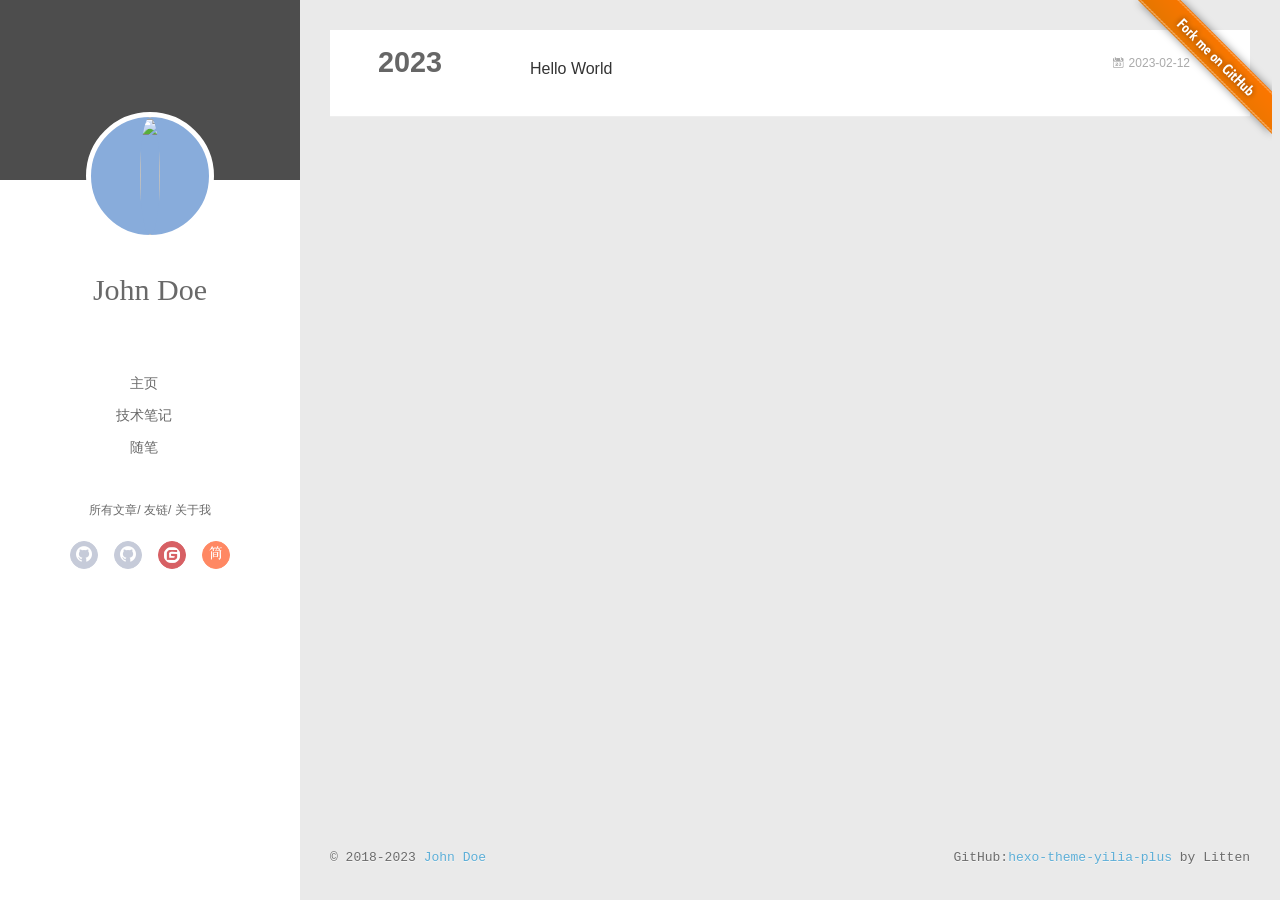
==== archives/index.html @ 64ed434e "Site updated: 2023-02-13 00:16:01" ====
<!DOCTYPE html>
<html>
<head>
  <meta charset="utf-8">
  
  <meta name="renderer" content="webkit">
  <meta http-equiv="X-UA-Compatible" content="IE=edge" >
  <link rel="dns-prefetch" href="http://example.com">
  <title>Archives | Hexo</title>
  <meta name="generator" content="hexo-theme-yilia-plus">
  <meta name="viewport" content="width=device-width, initial-scale=1, maximum-scale=1">
  
  <meta property="og:type" content="website">
<meta property="og:title" content="Hexo">
<meta property="og:url" content="http://example.com/archives/index.html">
<meta property="og:site_name" content="Hexo">
<meta property="og:locale" content="en_US">
<meta property="article:author" content="John Doe">
<meta name="twitter:card" content="summary">
  
    <link rel="alternative" href="/atom.xml" title="Hexo" type="application/atom+xml">
  
  
    <link rel="icon" href="/favicon.ico">
  
  
    <link rel="apple-touch-icon" href="/apple-touch-icon-180x180.png">
  
  <link rel="stylesheet" type="text/css" href="/./main.a5fda8.css">
  <style type="text/css">
    
    #container.show {
      background: linear-gradient(200deg,#a0cfe4,#e8c37e);
    }
  </style>
  

  

  
    
 	  <script src="/lib/clickLove.js"></script>
  
  


  

</head>

<body>
  <div id="container" q-class="show:isCtnShow">
    <canvas id="anm-canvas" class="anm-canvas"></canvas>
    <div class="left-col" q-class="show:isShow">
      


<div class="overlay" style="background: #4d4d4d;"></div>
<div class="intrude-less">
	<header id="header" class="inner">
		<a href="/" class="profilepic">
			<img src="/img/head.jpg" class="js-avatar">
		</a>
		<hgroup>
			<h1 class="header-author"><a href="/">John Doe</a></h1>
		</hgroup>
		

		<nav class="header-menu">
			<ul>
			
				<li><a href="/" target="_blank">主页</a></li>
			
				<li><a href="https://zhousiwei.gitee.io/ibooks/" target="_blank">技术笔记</a></li>
			
				<li><a href="/tags/%E9%9A%8F%E7%AC%94/" target="_blank">随笔</a></li>
			
			</ul>
		</nav>
		<nav class="header-smart-menu">
			
				
					<a q-on="click: openSlider(e, 'innerArchive')" href="javascript:void(0)">所有文章</a>
				
			
				
					<a q-on="click: openSlider(e, 'friends')" href="javascript:void(0)">友链</a>
				
			
				
					<a q-on="click: openSlider(e, 'aboutme')" href="javascript:void(0)">关于我</a>
				
			
		</nav>
		<nav class="header-nav">
			<div class="social">
				
					
						<a class="github" href="#" 
												title="GitHub" target="_blank"><i class="icon-github"></i></a>
					
				
					
						<a class="github" href="#" 
												title="GitHub" target="_blank"><i class="icon-github"></i></a>
					
				
					
						<a class="gitee" href="#" 
												title="gitee" target="_blank"><i class="icon-gitee"></i></a>
					
				
					
						<a class="jianshu" href="#" 
												title="jianshu" target="_blank"><i class="icon-jianshu"></i></a>
					
				
			</div>
		
		</nav>
	</header>		
</div>

    </div>
    <div class="mid-col" q-class="show:isShow,hide:isShow|isFalse">
      
      
      <a class="forkMe" style="position:absolute;z-index:999;top:0;right:0.5em;" 
        href="https://github.com/JoeyBling/hexo-theme-yilia-plus" target="_blank">
        <img src="/img/forkme.png"
          class="attachment-full size-full" alt="Fork me on GitHub" data-recalc-dims="1"></a>
      
      
<nav id="mobile-nav">
  	<div class="overlay js-overlay" style="background: #4d4d4d"></div>
	<div class="btnctn js-mobile-btnctn">
  		<div class="slider-trigger list" q-on="click: openSlider(e)"><i class="icon icon-sort"></i></div>
	</div>
	<div class="intrude-less">
		<header id="header" class="inner">
			<div class="profilepic">
				<a href="/">
					<img src="/img/head.jpg" class="js-avatar">
				</a>
			</div>
			<hgroup>
			  <h1 class="header-author js-header-author">John Doe</h1>
			</hgroup>
			
			
			
				
			
				
			
				
			
			
			
			<nav class="header-nav">
				<div class="social">
					
						
						<a class="github" target="_blank" 
							href="#" title="GitHub"><i class="icon-github"></i></a>
						
					
						
						<a class="github" target="_blank" 
							href="#" title="GitHub"><i class="icon-github"></i></a>
						
					
						
						<a class="gitee" target="_blank" 
							href="#" title="gitee"><i class="icon-gitee"></i></a>
						
					
						
						<a class="jianshu" target="_blank" 
							href="#" title="jianshu"><i class="icon-jianshu"></i></a>
						
					
				</div>
			</nav>

			<nav class="header-menu js-header-menu">
				<ul style="width: 70%">
				
				
					<li style="width: 33.333333333333336%"><a href="/">主页</a></li>
		        
					<li style="width: 33.333333333333336%"><a target="_blank" rel="noopener" href="https://zhousiwei.gitee.io/ibooks/">技术笔记</a></li>
		        
					<li style="width: 33.333333333333336%"><a href="/tags/%E9%9A%8F%E7%AC%94/">随笔</a></li>
		        
				</ul>
			</nav>
		</header>				
	</div>
	<div class="mobile-mask" style="display:none" q-show="isShow"></div>
</nav>

      <div id="wrapper" class="body-wrap">
        <div class="menu-l">
          <div class="canvas-wrap">
            <canvas data-colors="#eaeaea" data-sectionHeight="100" data-contentId="js-content" id="myCanvas1"
              class="anm-canvas"></canvas>
          </div>
          <div id="js-content" class="content-ll">
            
  
  
    
    
      
      
      <section class="archives-wrap">
        <div class="archive-year-wrap">
          <a href="/archives/2023" class="archive-year">2023</a>
        </div>
        <div class="archives">
    
    <article class="archive-article archive-type-post">
  <div class="archive-article-inner">
    <header class="archive-article-header">
      	<div class="article-meta">
	      	
<a href="/2023/02/12/hello-world/" class="archive-article-date">
        <time datetime="2023-02-12T15:55:00.319Z" itemprop="datePublished"><i class="icon-calendar icon"></i>2023-02-12</time>
</a>

        </div>
    	 
  
    <h1 itemprop="name">
	
	  <a class="archive-article-title" href="/2023/02/12/hello-world/" target="_blank">Hello World</a>
  
    </h1>
  


        <div class="article-info info-on-right">
          
          

        </div>
        <div class="clearfix"></div>
    </header>
  </div>
</article>
  
  
    </div></section>
  

    


          </div>
        </div>
      </div>
      <footer id="footer">
  <div class="outer">
    <div id="footer-info">
    	<div class="footer-left">
    		&copy; 2018-2023 <a href="http://example.com/" target="_blank">John Doe</a>
    	</div>
      	<div class="footer-right">
			
			
      		GitHub:<a href="https://github.com/JoeyBling/hexo-theme-yilia-plus" target="_blank">hexo-theme-yilia-plus</a> by Litten
      	</div>
    </div>
  </div>
  
  
	<script src="/lib/busuanzi.pure.js"></script>
	
  
  
	
	<span id="busuanzi_container_site_pv" style="display:none">
		本站总访问量<span id="busuanzi_value_site_pv"></span>次	
	        <span class="post-meta-divider" >|</span>
	</span>
  	<span id="busuanzi_container_site_uv" style='display:none'>
  		本站访客数<span id="busuanzi_value_site_uv"></span>人
  	</span>
  
</footer>

    </div>
    <script>
	var yiliaConfig = {
		mathjax: false,
		isHome: false,
		isPost: false,
		isArchive: true,
		isTag: false,
		isCategory: false,
		open_in_new: true,
		toc_hide_index: true,
		root: "/",
		innerArchive: true,
		showTags: true
	}
</script>

<script>!function(r){function e(t){if(i[t])return i[t].exports;var n=i[t]={exports:{},id:t,loaded:!1};return r[t].call(n.exports,n,n.exports,e),n.loaded=!0,n.exports}var i={};e.m=r,e.c=i,e.p="./",e(0)}([function(t,n,r){r(208),t.exports=r(205)},function(t,n,r){var d=r(3),y=r(46),g=r(26),b=r(27),x=r(47),m="prototype",S=function(t,n,r){var e,i,o,u,c=t&S.F,f=t&S.G,a=t&S.S,s=t&S.P,l=t&S.B,h=f?d:a?d[n]||(d[n]={}):(d[n]||{})[m],v=f?y:y[n]||(y[n]={}),p=v[m]||(v[m]={});for(e in f&&(r=n),r)o=((i=!c&&h&&void 0!==h[e])?h:r)[e],u=l&&i?x(o,d):s&&"function"==typeof o?x(Function.call,o):o,h&&b(h,e,o,t&S.U),v[e]!=o&&g(v,e,u),s&&p[e]!=o&&(p[e]=o)};d.core=y,S.F=1,S.G=2,S.S=4,S.P=8,S.B=16,S.W=32,S.U=64,S.R=128,t.exports=S},function(t,n,r){var e=r(5);t.exports=function(t){if(!e(t))throw TypeError(t+" is not an object!");return t}},function(t,n){var r=t.exports="undefined"!=typeof window&&window.Math==Math?window:"undefined"!=typeof self&&self.Math==Math?self:Function("return this")();"number"==typeof __g&&(__g=r)},function(t,n){t.exports=function(t){try{return!!t()}catch(t){return!0}}},function(t,n){t.exports=function(t){return"object"==typeof t?null!==t:"function"==typeof t}},function(t,n){var r=t.exports="undefined"!=typeof window&&window.Math==Math?window:"undefined"!=typeof self&&self.Math==Math?self:Function("return this")();"number"==typeof __g&&(__g=r)},function(t,n,r){var e=r(118)("wks"),i=r(79),o=r(3).Symbol,u="function"==typeof o;(t.exports=function(t){return e[t]||(e[t]=u&&o[t]||(u?o:i)("Symbol."+t))}).store=e},function(t,n,r){var e=r(49),i=Math.min;t.exports=function(t){return 0<t?i(e(t),9007199254740991):0}},function(t,n){var r={}.hasOwnProperty;t.exports=function(t,n){return r.call(t,n)}},function(t,n,r){t.exports=!r(4)(function(){return 7!=Object.defineProperty({},"a",{get:function(){return 7}}).a})},function(t,n,r){var e=r(2),i=r(174),o=r(53),u=Object.defineProperty;n.f=r(10)?Object.defineProperty:function(t,n,r){if(e(t),n=o(n,!0),e(r),i)try{return u(t,n,r)}catch(t){}if("get"in r||"set"in r)throw TypeError("Accessors not supported!");return"value"in r&&(t[n]=r.value),t}},function(t,n,r){t.exports=!r(20)(function(){return 7!=Object.defineProperty({},"a",{get:function(){return 7}}).a})},function(t,n,r){var e=r(14),i=r(24);t.exports=r(12)?function(t,n,r){return e.f(t,n,i(1,r))}:function(t,n,r){return t[n]=r,t}},function(t,n,r){var e=r(22),i=r(60),o=r(42),u=Object.defineProperty;n.f=r(12)?Object.defineProperty:function(t,n,r){if(e(t),n=o(n,!0),e(r),i)try{return u(t,n,r)}catch(t){}if("get"in r||"set"in r)throw TypeError("Accessors not supported!");return"value"in r&&(t[n]=r.value),t}},function(t,n,r){var e=r(96),i=r(34);t.exports=function(t){return e(i(t))}},function(t,n,r){var e=r(40)("wks"),i=r(25),o=r(6).Symbol,u="function"==typeof o;(t.exports=function(t){return e[t]||(e[t]=u&&o[t]||(u?o:i)("Symbol."+t))}).store=e},function(t,n,r){var e=r(51);t.exports=function(t){return Object(e(t))}},function(t,n){t.exports=function(t){return"object"==typeof t?null!==t:"function"==typeof t}},function(t,n){var r=t.exports={version:"2.6.9"};"number"==typeof __e&&(__e=r)},function(t,n){t.exports=function(t){try{return!!t()}catch(t){return!0}}},function(t,n){t.exports=function(t){if("function"!=typeof t)throw TypeError(t+" is not a function!");return t}},function(t,n,r){var e=r(18);t.exports=function(t){if(!e(t))throw TypeError(t+" is not an object!");return t}},function(t,n){t.exports=!0},function(t,n){t.exports=function(t,n){return{enumerable:!(1&t),configurable:!(2&t),writable:!(4&t),value:n}}},function(t,n){var r=0,e=Math.random();t.exports=function(t){return"Symbol(".concat(void 0===t?"":t,")_",(++r+e).toString(36))}},function(t,n,r){var e=r(11),i=r(75);t.exports=r(10)?function(t,n,r){return e.f(t,n,i(1,r))}:function(t,n,r){return t[n]=r,t}},function(t,n,r){var o=r(3),u=r(26),c=r(30),f=r(79)("src"),e=r(219),i="toString",a=(""+e).split(i);r(46).inspectSource=function(t){return e.call(t)},(t.exports=function(t,n,r,e){var i="function"==typeof r;i&&(c(r,"name")||u(r,"name",n)),t[n]!==r&&(i&&(c(r,f)||u(r,f,t[n]?""+t[n]:a.join(String(n)))),t===o?t[n]=r:e?t[n]?t[n]=r:u(t,n,r):(delete t[n],u(t,n,r)))})(Function.prototype,i,function(){return"function"==typeof this&&this[f]||e.call(this)})},function(t,n,r){var e=r(1),i=r(4),u=r(51),c=/"/g,o=function(t,n,r,e){var i=String(u(t)),o="<"+n;return""!==r&&(o+=" "+r+'="'+String(e).replace(c,"&quot;")+'"'),o+">"+i+"</"+n+">"};t.exports=function(n,t){var r={};r[n]=t(o),e(e.P+e.F*i(function(){var t=""[n]('"');return t!==t.toLowerCase()||3<t.split('"').length}),"String",r)}},function(t,n,r){var e=r(65),i=r(35);t.exports=Object.keys||function(t){return e(t,i)}},function(t,n){var r={}.hasOwnProperty;t.exports=function(t,n){return r.call(t,n)}},function(t,n,r){var e=r(117),i=r(75),o=r(33),u=r(53),c=r(30),f=r(174),a=Object.getOwnPropertyDescriptor;n.f=r(10)?a:function(t,n){if(t=o(t),n=u(n,!0),f)try{return a(t,n)}catch(t){}if(c(t,n))return i(!e.f.call(t,n),t[n])}},function(t,n,r){var e=r(30),i=r(17),o=r(154)("IE_PROTO"),u=Object.prototype;t.exports=Object.getPrototypeOf||function(t){return t=i(t),e(t,o)?t[o]:"function"==typeof t.constructor&&t instanceof t.constructor?t.constructor.prototype:t instanceof Object?u:null}},function(t,n,r){var e=r(116),i=r(51);t.exports=function(t){return e(i(t))}},function(t,n){t.exports=function(t){if(null==t)throw TypeError("Can't call method on  "+t);return t}},function(t,n){t.exports="constructor,hasOwnProperty,isPrototypeOf,propertyIsEnumerable,toLocaleString,toString,valueOf".split(",")},function(t,n){t.exports={}},function(t,n){n.f={}.propertyIsEnumerable},function(t,n,r){var e=r(14).f,i=r(9),o=r(16)("toStringTag");t.exports=function(t,n,r){t&&!i(t=r?t:t.prototype,o)&&e(t,o,{configurable:!0,value:n})}},function(t,n,r){var e=r(40)("keys"),i=r(25);t.exports=function(t){return e[t]||(e[t]=i(t))}},function(t,n,r){var e=r(19),i=r(6),o="__core-js_shared__",u=i[o]||(i[o]={});(t.exports=function(t,n){return u[t]||(u[t]=void 0!==n?n:{})})("versions",[]).push({version:e.version,mode:r(23)?"pure":"global",copyright:"© 2019 Denis Pushkarev (zloirock.ru)"})},function(t,n){var r=Math.ceil,e=Math.floor;t.exports=function(t){return isNaN(t=+t)?0:(0<t?e:r)(t)}},function(t,n,r){var i=r(18);t.exports=function(t,n){if(!i(t))return t;var r,e;if(n&&"function"==typeof(r=t.toString)&&!i(e=r.call(t)))return e;if("function"==typeof(r=t.valueOf)&&!i(e=r.call(t)))return e;if(!n&&"function"==typeof(r=t.toString)&&!i(e=r.call(t)))return e;throw TypeError("Can't convert object to primitive value")}},function(t,n,r){var e=r(6),i=r(19),o=r(23),u=r(44),c=r(14).f;t.exports=function(t){var n=i.Symbol||(i.Symbol=o?{}:e.Symbol||{});"_"==t.charAt(0)||t in n||c(n,t,{value:u.f(t)})}},function(t,n,r){n.f=r(16)},function(t,n){var r={}.toString;t.exports=function(t){return r.call(t).slice(8,-1)}},function(t,n){var r=t.exports={version:"2.6.9"};"number"==typeof __e&&(__e=r)},function(t,n,r){var o=r(21);t.exports=function(e,i,t){if(o(e),void 0===i)return e;switch(t){case 1:return function(t){return e.call(i,t)};case 2:return function(t,n){return e.call(i,t,n)};case 3:return function(t,n,r){return e.call(i,t,n,r)}}return function(){return e.apply(i,arguments)}}},function(t,n,r){"use strict";var e=r(4);t.exports=function(t,n){return!!t&&e(function(){n?t.call(null,function(){},1):t.call(null)})}},function(t,n){var r=Math.ceil,e=Math.floor;t.exports=function(t){return isNaN(t=+t)?0:(0<t?e:r)(t)}},function(t,n,r){var x=r(47),m=r(116),S=r(17),w=r(8),e=r(138);t.exports=function(l,t){var h=1==l,v=2==l,p=3==l,d=4==l,y=6==l,g=5==l||y,b=t||e;return function(t,n,r){for(var e,i,o=S(t),u=m(o),c=x(n,r,3),f=w(u.length),a=0,s=h?b(t,f):v?b(t,0):void 0;a<f;a++)if((g||a in u)&&(i=c(e=u[a],a,o),l))if(h)s[a]=i;else if(i)switch(l){case 3:return!0;case 5:return e;case 6:return a;case 2:s.push(e)}else if(d)return!1;return y?-1:p||d?d:s}}},function(t,n){t.exports=function(t){if(null==t)throw TypeError("Can't call method on  "+t);return t}},function(t,n,r){var i=r(1),o=r(46),u=r(4);t.exports=function(t,n){var r=(o.Object||{})[t]||Object[t],e={};e[t]=n(r),i(i.S+i.F*u(function(){r(1)}),"Object",e)}},function(t,n,r){var i=r(5);t.exports=function(t,n){if(!i(t))return t;var r,e;if(n&&"function"==typeof(r=t.toString)&&!i(e=r.call(t)))return e;if("function"==typeof(r=t.valueOf)&&!i(e=r.call(t)))return e;if(!n&&"function"==typeof(r=t.toString)&&!i(e=r.call(t)))return e;throw TypeError("Can't convert object to primitive value")}},function(t,n,r){var d=r(6),y=r(19),g=r(93),b=r(13),x=r(9),m="prototype",S=function(t,n,r){var e,i,o,u=t&S.F,c=t&S.G,f=t&S.S,a=t&S.P,s=t&S.B,l=t&S.W,h=c?y:y[n]||(y[n]={}),v=h[m],p=c?d:f?d[n]:(d[n]||{})[m];for(e in c&&(r=n),r)(i=!u&&p&&void 0!==p[e])&&x(h,e)||(o=i?p[e]:r[e],h[e]=c&&"function"!=typeof p[e]?r[e]:s&&i?g(o,d):l&&p[e]==o?function(e){var t=function(t,n,r){if(this instanceof e){switch(arguments.length){case 0:return new e;case 1:return new e(t);case 2:return new e(t,n)}return new e(t,n,r)}return e.apply(this,arguments)};return t[m]=e[m],t}(o):a&&"function"==typeof o?g(Function.call,o):o,a&&((h.virtual||(h.virtual={}))[e]=o,t&S.R&&v&&!v[e]&&b(v,e,o)))};S.F=1,S.G=2,S.S=4,S.P=8,S.B=16,S.W=32,S.U=64,S.R=128,t.exports=S},function(t,n,r){var e=r(34);t.exports=function(t){return Object(e(t))}},function(t,n,r){var o=r(196),e=r(1),i=r(118)("metadata"),u=i.store||(i.store=new(r(200))),c=function(t,n,r){var e=u.get(t);if(!e){if(!r)return;u.set(t,e=new o)}var i=e.get(n);if(!i){if(!r)return;e.set(n,i=new o)}return i};t.exports={store:u,map:c,has:function(t,n,r){var e=c(n,r,!1);return void 0!==e&&e.has(t)},get:function(t,n,r){var e=c(n,r,!1);return void 0===e?void 0:e.get(t)},set:function(t,n,r,e){c(r,e,!0).set(t,n)},keys:function(t,n){var r=c(t,n,!1),e=[];return r&&r.forEach(function(t,n){e.push(n)}),e},key:function(t){return void 0===t||"symbol"==typeof t?t:String(t)},exp:function(t){e(e.S,"Reflect",t)}}},function(t,n,r){"use strict";if(r(10)){var g=r(68),b=r(3),x=r(4),m=r(1),S=r(132),e=r(159),h=r(47),w=r(70),i=r(75),_=r(26),o=r(76),u=r(49),O=r(8),E=r(194),c=r(78),f=r(53),a=r(30),M=r(81),P=r(5),v=r(17),p=r(145),j=r(72),F=r(32),A=r(73).f,d=r(161),s=r(79),l=r(7),y=r(50),I=r(120),L=r(119),N=r(162),T=r(82),k=r(125),R=r(77),C=r(137),D=r(166),G=r(11),W=r(31),U=G.f,V=W.f,B=b.RangeError,q=b.TypeError,z=b.Uint8Array,K="ArrayBuffer",H="Shared"+K,J="BYTES_PER_ELEMENT",$="prototype",Y=Array[$],X=e.ArrayBuffer,Q=e.DataView,Z=y(0),tt=y(2),nt=y(3),rt=y(4),et=y(5),it=y(6),ot=I(!0),ut=I(!1),ct=N.values,ft=N.keys,at=N.entries,st=Y.lastIndexOf,lt=Y.reduce,ht=Y.reduceRight,vt=Y.join,pt=Y.sort,dt=Y.slice,yt=Y.toString,gt=Y.toLocaleString,bt=l("iterator"),xt=l("toStringTag"),mt=s("typed_constructor"),St=s("def_constructor"),wt=S.CONSTR,_t=S.TYPED,Ot=S.VIEW,Et="Wrong length!",Mt=y(1,function(t,n){return It(L(t,t[St]),n)}),Pt=x(function(){return 1===new z(new Uint16Array([1]).buffer)[0]}),jt=!!z&&!!z[$].set&&x(function(){new z(1).set({})}),Ft=function(t,n){var r=u(t);if(r<0||r%n)throw B("Wrong offset!");return r},At=function(t){if(P(t)&&_t in t)return t;throw q(t+" is not a typed array!")},It=function(t,n){if(!(P(t)&&mt in t))throw q("It is not a typed array constructor!");return new t(n)},Lt=function(t,n){return Nt(L(t,t[St]),n)},Nt=function(t,n){for(var r=0,e=n.length,i=It(t,e);r<e;)i[r]=n[r++];return i},Tt=function(t,n,r){U(t,n,{get:function(){return this._d[r]}})},kt=function(t){var n,r,e,i,o,u,c=v(t),f=arguments.length,a=1<f?arguments[1]:void 0,s=void 0!==a,l=d(c);if(null!=l&&!p(l)){for(u=l.call(c),e=[],n=0;!(o=u.next()).done;n++)e.push(o.value);c=e}for(s&&2<f&&(a=h(a,arguments[2],2)),n=0,r=O(c.length),i=It(this,r);n<r;n++)i[n]=s?a(c[n],n):c[n];return i},Rt=function(){for(var t=0,n=arguments.length,r=It(this,n);t<n;)r[t]=arguments[t++];return r},Ct=!!z&&x(function(){gt.call(new z(1))}),Dt=function(){return gt.apply(Ct?dt.call(At(this)):At(this),arguments)},Gt={copyWithin:function(t,n){return D.call(At(this),t,n,2<arguments.length?arguments[2]:void 0)},every:function(t){return rt(At(this),t,1<arguments.length?arguments[1]:void 0)},fill:function(t){return C.apply(At(this),arguments)},filter:function(t){return Lt(this,tt(At(this),t,1<arguments.length?arguments[1]:void 0))},find:function(t){return et(At(this),t,1<arguments.length?arguments[1]:void 0)},findIndex:function(t){return it(At(this),t,1<arguments.length?arguments[1]:void 0)},forEach:function(t){Z(At(this),t,1<arguments.length?arguments[1]:void 0)},indexOf:function(t){return ut(At(this),t,1<arguments.length?arguments[1]:void 0)},includes:function(t){return ot(At(this),t,1<arguments.length?arguments[1]:void 0)},join:function(t){return vt.apply(At(this),arguments)},lastIndexOf:function(t){return st.apply(At(this),arguments)},map:function(t){return Mt(At(this),t,1<arguments.length?arguments[1]:void 0)},reduce:function(t){return lt.apply(At(this),arguments)},reduceRight:function(t){return ht.apply(At(this),arguments)},reverse:function(){for(var t,n=this,r=At(n).length,e=Math.floor(r/2),i=0;i<e;)t=n[i],n[i++]=n[--r],n[r]=t;return n},some:function(t){return nt(At(this),t,1<arguments.length?arguments[1]:void 0)},sort:function(t){return pt.call(At(this),t)},subarray:function(t,n){var r=At(this),e=r.length,i=c(t,e);return new(L(r,r[St]))(r.buffer,r.byteOffset+i*r.BYTES_PER_ELEMENT,O((void 0===n?e:c(n,e))-i))}},Wt=function(t,n){return Lt(this,dt.call(At(this),t,n))},Ut=function(t){At(this);var n=Ft(arguments[1],1),r=this.length,e=v(t),i=O(e.length),o=0;if(r<i+n)throw B(Et);for(;o<i;)this[n+o]=e[o++]},Vt={entries:function(){return at.call(At(this))},keys:function(){return ft.call(At(this))},values:function(){return ct.call(At(this))}},Bt=function(t,n){return P(t)&&t[_t]&&"symbol"!=typeof n&&n in t&&String(+n)==String(n)},qt=function(t,n){return Bt(t,n=f(n,!0))?i(2,t[n]):V(t,n)},zt=function(t,n,r){return!(Bt(t,n=f(n,!0))&&P(r)&&a(r,"value"))||a(r,"get")||a(r,"set")||r.configurable||a(r,"writable")&&!r.writable||a(r,"enumerable")&&!r.enumerable?U(t,n,r):(t[n]=r.value,t)};wt||(W.f=qt,G.f=zt),m(m.S+m.F*!wt,"Object",{getOwnPropertyDescriptor:qt,defineProperty:zt}),x(function(){yt.call({})})&&(yt=gt=function(){return vt.call(this)});var Kt=o({},Gt);o(Kt,Vt),_(Kt,bt,Vt.values),o(Kt,{slice:Wt,set:Ut,constructor:function(){},toString:yt,toLocaleString:Dt}),Tt(Kt,"buffer","b"),Tt(Kt,"byteOffset","o"),Tt(Kt,"byteLength","l"),Tt(Kt,"length","e"),U(Kt,xt,{get:function(){return this[_t]}}),t.exports=function(t,l,n,o){var h=t+((o=!!o)?"Clamped":"")+"Array",r="get"+t,u="set"+t,v=b[h],c=v||{},e=v&&F(v),i=!v||!S.ABV,f={},a=v&&v[$],p=function(t,i){U(t,i,{get:function(){return t=i,(n=this._d).v[r](t*l+n.o,Pt);var t,n},set:function(t){return n=i,r=t,e=this._d,o&&(r=(r=Math.round(r))<0?0:255<r?255:255&r),void e.v[u](n*l+e.o,r,Pt);var n,r,e},enumerable:!0})};i?(v=n(function(t,n,r,e){w(t,v,h,"_d");var i,o,u,c,f=0,a=0;if(P(n)){if(!(n instanceof X||(c=M(n))==K||c==H))return _t in n?Nt(v,n):kt.call(v,n);i=n,a=Ft(r,l);var s=n.byteLength;if(void 0===e){if(s%l)throw B(Et);if((o=s-a)<0)throw B(Et)}else if(s<(o=O(e)*l)+a)throw B(Et);u=o/l}else u=E(n),i=new X(o=u*l);for(_(t,"_d",{b:i,o:a,l:o,e:u,v:new Q(i)});f<u;)p(t,f++)}),a=v[$]=j(Kt),_(a,"constructor",v)):x(function(){v(1)})&&x(function(){new v(-1)})&&k(function(t){new v,new v(null),new v(1.5),new v(t)},!0)||(v=n(function(t,n,r,e){var i;return w(t,v,h),P(n)?n instanceof X||(i=M(n))==K||i==H?void 0!==e?new c(n,Ft(r,l),e):void 0!==r?new c(n,Ft(r,l)):new c(n):_t in n?Nt(v,n):kt.call(v,n):new c(E(n))}),Z(e!==Function.prototype?A(c).concat(A(e)):A(c),function(t){t in v||_(v,t,c[t])}),v[$]=a,g||(a.constructor=v));var s=a[bt],d=!!s&&("values"==s.name||null==s.name),y=Vt.values;_(v,mt,!0),_(a,_t,h),_(a,Ot,!0),_(a,St,v),(o?new v(1)[xt]==h:xt in a)||U(a,xt,{get:function(){return h}}),f[h]=v,m(m.G+m.W+m.F*(v!=c),f),m(m.S,h,{BYTES_PER_ELEMENT:l}),m(m.S+m.F*x(function(){c.of.call(v,1)}),h,{from:kt,of:Rt}),J in a||_(a,J,l),m(m.P,h,Gt),R(h),m(m.P+m.F*jt,h,{set:Ut}),m(m.P+m.F*!d,h,Vt),g||a.toString==yt||(a.toString=yt),m(m.P+m.F*x(function(){new v(1).slice()}),h,{slice:Wt}),m(m.P+m.F*(x(function(){return[1,2].toLocaleString()!=new v([1,2]).toLocaleString()})||!x(function(){a.toLocaleString.call([1,2])})),h,{toLocaleString:Dt}),T[h]=d?s:y,g||d||_(a,bt,y)}}else t.exports=function(){}},function(t,n){var r={}.toString;t.exports=function(t){return r.call(t).slice(8,-1)}},function(t,n,r){var e=r(18),i=r(6).document,o=e(i)&&e(i.createElement);t.exports=function(t){return o?i.createElement(t):{}}},function(t,n,r){t.exports=!r(12)&&!r(20)(function(){return 7!=Object.defineProperty(r(59)("div"),"a",{get:function(){return 7}}).a})},function(t,n,r){"use strict";var x=r(23),m=r(54),S=r(66),w=r(13),_=r(36),O=r(98),E=r(38),M=r(104),P=r(16)("iterator"),j=!([].keys&&"next"in[].keys()),F="values",A=function(){return this};t.exports=function(t,n,r,e,i,o,u){O(r,n,e);var c,f,a,s=function(t){if(!j&&t in p)return p[t];switch(t){case"keys":case F:return function(){return new r(this,t)}}return function(){return new r(this,t)}},l=n+" Iterator",h=i==F,v=!1,p=t.prototype,d=p[P]||p["@@iterator"]||i&&p[i],y=d||s(i),g=i?h?s("entries"):y:void 0,b="Array"==n&&p.entries||d;if(b&&((a=M(b.call(new t)))!==Object.prototype&&a.next&&(E(a,l,!0),x||"function"==typeof a[P]||w(a,P,A))),h&&d&&d.name!==F&&(v=!0,y=function(){return d.call(this)}),x&&!u||!j&&!v&&p[P]||w(p,P,y),_[n]=y,_[l]=A,i)if(c={values:h?y:s(F),keys:o?y:s("keys"),entries:g},u)for(f in c)f in p||S(p,f,c[f]);else m(m.P+m.F*(j||v),n,c);return c}},function(t,n,e){var i=e(22),o=e(101),u=e(35),c=e(39)("IE_PROTO"),f=function(){},a="prototype",s=function(){var t,n=e(59)("iframe"),r=u.length;for(n.style.display="none",e(95).appendChild(n),n.src="javascript:",(t=n.contentWindow.document).open(),t.write("<script>document.F=Object<\/script>"),t.close(),s=t.F;r--;)delete s[a][u[r]];return s()};t.exports=Object.create||function(t,n){var r;return null!==t?(f[a]=i(t),r=new f,f[a]=null,r[c]=t):r=s(),void 0===n?r:o(r,n)}},function(t,n,r){var e=r(65),i=r(35).concat("length","prototype");n.f=Object.getOwnPropertyNames||function(t){return e(t,i)}},function(t,n){n.f=Object.getOwnPropertySymbols},function(t,n,r){var u=r(9),c=r(15),f=r(92)(!1),a=r(39)("IE_PROTO");t.exports=function(t,n){var r,e=c(t),i=0,o=[];for(r in e)r!=a&&u(e,r)&&o.push(r);for(;n.length>i;)u(e,r=n[i++])&&(~f(o,r)||o.push(r));return o}},function(t,n,r){t.exports=r(13)},function(t,n,r){var e=r(7)("unscopables"),i=Array.prototype;null==i[e]&&r(26)(i,e,{}),t.exports=function(t){i[e][t]=!0}},function(t,n){t.exports=!1},function(t,n,r){var e=r(79)("meta"),i=r(5),o=r(30),u=r(11).f,c=0,f=Object.isExtensible||function(){return!0},a=!r(4)(function(){return f(Object.preventExtensions({}))}),s=function(t){u(t,e,{value:{i:"O"+ ++c,w:{}}})},l=t.exports={KEY:e,NEED:!1,fastKey:function(t,n){if(!i(t))return"symbol"==typeof t?t:("string"==typeof t?"S":"P")+t;if(!o(t,e)){if(!f(t))return"F";if(!n)return"E";s(t)}return t[e].i},getWeak:function(t,n){if(!o(t,e)){if(!f(t))return!0;if(!n)return!1;s(t)}return t[e].w},onFreeze:function(t){return a&&l.NEED&&f(t)&&!o(t,e)&&s(t),t}}},function(t,n){t.exports=function(t,n,r,e){if(!(t instanceof n)||void 0!==e&&e in t)throw TypeError(r+": incorrect invocation!");return t}},function(t,n,r){var h=r(47),v=r(177),p=r(145),d=r(2),y=r(8),g=r(161),b={},x={};(n=t.exports=function(t,n,r,e,i){var o,u,c,f,a=i?function(){return t}:g(t),s=h(r,e,n?2:1),l=0;if("function"!=typeof a)throw TypeError(t+" is not iterable!");if(p(a)){for(o=y(t.length);l<o;l++)if((f=n?s(d(u=t[l])[0],u[1]):s(t[l]))===b||f===x)return f}else for(c=a.call(t);!(u=c.next()).done;)if((f=v(c,s,u.value,n))===b||f===x)return f}).BREAK=b,n.RETURN=x},function(t,n,e){var i=e(2),o=e(183),u=e(141),c=e(154)("IE_PROTO"),f=function(){},a="prototype",s=function(){var t,n=e(140)("iframe"),r=u.length;for(n.style.display="none",e(143).appendChild(n),n.src="javascript:",(t=n.contentWindow.document).open(),t.write("<script>document.F=Object<\/script>"),t.close(),s=t.F;r--;)delete s[a][u[r]];return s()};t.exports=Object.create||function(t,n){var r;return null!==t?(f[a]=i(t),r=new f,f[a]=null,r[c]=t):r=s(),void 0===n?r:o(r,n)}},function(t,n,r){var e=r(185),i=r(141).concat("length","prototype");n.f=Object.getOwnPropertyNames||function(t){return e(t,i)}},function(t,n,r){var e=r(185),i=r(141);t.exports=Object.keys||function(t){return e(t,i)}},function(t,n){t.exports=function(t,n){return{enumerable:!(1&t),configurable:!(2&t),writable:!(4&t),value:n}}},function(t,n,r){var i=r(27);t.exports=function(t,n,r){for(var e in n)i(t,e,n[e],r);return t}},function(t,n,r){"use strict";var e=r(3),i=r(11),o=r(10),u=r(7)("species");t.exports=function(t){var n=e[t];o&&n&&!n[u]&&i.f(n,u,{configurable:!0,get:function(){return this}})}},function(t,n,r){var e=r(49),i=Math.max,o=Math.min;t.exports=function(t,n){return(t=e(t))<0?i(t+n,0):o(t,n)}},function(t,n){var r=0,e=Math.random();t.exports=function(t){return"Symbol(".concat(void 0===t?"":t,")_",(++r+e).toString(36))}},function(t,n,r){var e=r(5);t.exports=function(t,n){if(!e(t)||t._t!==n)throw TypeError("Incompatible receiver, "+n+" required!");return t}},function(t,n,r){var i=r(45),o=r(7)("toStringTag"),u="Arguments"==i(function(){return arguments}());t.exports=function(t){var n,r,e;return void 0===t?"Undefined":null===t?"Null":"string"==typeof(r=function(t,n){try{return t[n]}catch(t){}}(n=Object(t),o))?r:u?i(n):"Object"==(e=i(n))&&"function"==typeof n.callee?"Arguments":e}},function(t,n){t.exports={}},function(t,n,r){var e=r(11).f,i=r(30),o=r(7)("toStringTag");t.exports=function(t,n,r){t&&!i(t=r?t:t.prototype,o)&&e(t,o,{configurable:!0,value:n})}},function(t,n,r){var u=r(1),e=r(51),c=r(4),f=r(157),i="["+f+"]",o=RegExp("^"+i+i+"*"),a=RegExp(i+i+"*$"),s=function(t,n,r){var e={},i=c(function(){return!!f[t]()||"​"!="​"[t]()}),o=e[t]=i?n(l):f[t];r&&(e[r]=o),u(u.P+u.F*i,"String",e)},l=s.trim=function(t,n){return t=String(e(t)),1&n&&(t=t.replace(o,"")),2&n&&(t=t.replace(a,"")),t};t.exports=s},function(t,n,r){t.exports={default:r(88),__esModule:!0}},function(t,n,r){t.exports={default:r(89),__esModule:!0}},function(t,n,r){"use strict";function e(t){return t&&t.__esModule?t:{default:t}}n.__esModule=!0;var i=e(r(86)),o=e(r(85)),u="function"==typeof o.default&&"symbol"==typeof i.default?function(t){return typeof t}:function(t){return t&&"function"==typeof o.default&&t.constructor===o.default&&t!==o.default.prototype?"symbol":typeof t};n.default="function"==typeof o.default&&"symbol"===u(i.default)?function(t){return void 0===t?"undefined":u(t)}:function(t){return t&&"function"==typeof o.default&&t.constructor===o.default&&t!==o.default.prototype?"symbol":void 0===t?"undefined":u(t)}},function(t,n,r){r(111),r(109),r(112),r(113),t.exports=r(19).Symbol},function(t,n,r){r(110),r(114),t.exports=r(44).f("iterator")},function(t,n){t.exports=function(t){if("function"!=typeof t)throw TypeError(t+" is not a function!");return t}},function(t,n){t.exports=function(){}},function(t,n,r){var f=r(15),a=r(107),s=r(106);t.exports=function(c){return function(t,n,r){var e,i=f(t),o=a(i.length),u=s(r,o);if(c&&n!=n){for(;u<o;)if((e=i[u++])!=e)return!0}else for(;u<o;u++)if((c||u in i)&&i[u]===n)return c||u||0;return!c&&-1}}},function(t,n,r){var o=r(90);t.exports=function(e,i,t){if(o(e),void 0===i)return e;switch(t){case 1:return function(t){return e.call(i,t)};case 2:return function(t,n){return e.call(i,t,n)};case 3:return function(t,n,r){return e.call(i,t,n,r)}}return function(){return e.apply(i,arguments)}}},function(t,n,r){var c=r(29),f=r(64),a=r(37);t.exports=function(t){var n=c(t),r=f.f;if(r)for(var e,i=r(t),o=a.f,u=0;i.length>u;)o.call(t,e=i[u++])&&n.push(e);return n}},function(t,n,r){var e=r(6).document;t.exports=e&&e.documentElement},function(t,n,r){var e=r(58);t.exports=Object("z").propertyIsEnumerable(0)?Object:function(t){return"String"==e(t)?t.split(""):Object(t)}},function(t,n,r){var e=r(58);t.exports=Array.isArray||function(t){return"Array"==e(t)}},function(t,n,r){"use strict";var e=r(62),i=r(24),o=r(38),u={};r(13)(u,r(16)("iterator"),function(){return this}),t.exports=function(t,n,r){t.prototype=e(u,{next:i(1,r)}),o(t,n+" Iterator")}},function(t,n){t.exports=function(t,n){return{value:n,done:!!t}}},function(t,n,r){var e=r(25)("meta"),i=r(18),o=r(9),u=r(14).f,c=0,f=Object.isExtensible||function(){return!0},a=!r(20)(function(){return f(Object.preventExtensions({}))}),s=function(t){u(t,e,{value:{i:"O"+ ++c,w:{}}})},l=t.exports={KEY:e,NEED:!1,fastKey:function(t,n){if(!i(t))return"symbol"==typeof t?t:("string"==typeof t?"S":"P")+t;if(!o(t,e)){if(!f(t))return"F";if(!n)return"E";s(t)}return t[e].i},getWeak:function(t,n){if(!o(t,e)){if(!f(t))return!0;if(!n)return!1;s(t)}return t[e].w},onFreeze:function(t){return a&&l.NEED&&f(t)&&!o(t,e)&&s(t),t}}},function(t,n,r){var u=r(14),c=r(22),f=r(29);t.exports=r(12)?Object.defineProperties:function(t,n){c(t);for(var r,e=f(n),i=e.length,o=0;o<i;)u.f(t,r=e[o++],n[r]);return t}},function(t,n,r){var e=r(37),i=r(24),o=r(15),u=r(42),c=r(9),f=r(60),a=Object.getOwnPropertyDescriptor;n.f=r(12)?a:function(t,n){if(t=o(t),n=u(n,!0),f)try{return a(t,n)}catch(t){}if(c(t,n))return i(!e.f.call(t,n),t[n])}},function(t,n,r){var e=r(15),i=r(63).f,o={}.toString,u="object"==typeof window&&window&&Object.getOwnPropertyNames?Object.getOwnPropertyNames(window):[];t.exports.f=function(t){return u&&"[object Window]"==o.call(t)?function(t){try{return i(t)}catch(t){return u.slice()}}(t):i(e(t))}},function(t,n,r){var e=r(9),i=r(55),o=r(39)("IE_PROTO"),u=Object.prototype;t.exports=Object.getPrototypeOf||function(t){return t=i(t),e(t,o)?t[o]:"function"==typeof t.constructor&&t instanceof t.constructor?t.constructor.prototype:t instanceof Object?u:null}},function(t,n,r){var f=r(41),a=r(34);t.exports=function(c){return function(t,n){var r,e,i=String(a(t)),o=f(n),u=i.length;return o<0||u<=o?c?"":void 0:(r=i.charCodeAt(o))<55296||56319<r||o+1===u||(e=i.charCodeAt(o+1))<56320||57343<e?c?i.charAt(o):r:c?i.slice(o,o+2):e-56320+(r-55296<<10)+65536}}},function(t,n,r){var e=r(41),i=Math.max,o=Math.min;t.exports=function(t,n){return(t=e(t))<0?i(t+n,0):o(t,n)}},function(t,n,r){var e=r(41),i=Math.min;t.exports=function(t){return 0<t?i(e(t),9007199254740991):0}},function(t,n,r){"use strict";var e=r(91),i=r(99),o=r(36),u=r(15);t.exports=r(61)(Array,"Array",function(t,n){this._t=u(t),this._i=0,this._k=n},function(){var t=this._t,n=this._k,r=this._i++;return!t||r>=t.length?(this._t=void 0,i(1)):i(0,"keys"==n?r:"values"==n?t[r]:[r,t[r]])},"values"),o.Arguments=o.Array,e("keys"),e("values"),e("entries")},function(t,n){},function(t,n,r){"use strict";var e=r(105)(!0);r(61)(String,"String",function(t){this._t=String(t),this._i=0},function(){var t,n=this._t,r=this._i;return r>=n.length?{value:void 0,done:!0}:(t=e(n,r),this._i+=t.length,{value:t,done:!1})})},function(t,n,r){"use strict";var e=r(6),u=r(9),i=r(12),o=r(54),c=r(66),f=r(100).KEY,a=r(20),s=r(40),l=r(38),h=r(25),v=r(16),p=r(44),d=r(43),y=r(94),g=r(97),b=r(22),x=r(18),m=r(55),S=r(15),w=r(42),_=r(24),O=r(62),E=r(103),M=r(102),P=r(64),j=r(14),F=r(29),A=M.f,I=j.f,L=E.f,N=e.Symbol,T=e.JSON,k=T&&T.stringify,R="prototype",C=v("_hidden"),D=v("toPrimitive"),G={}.propertyIsEnumerable,W=s("symbol-registry"),U=s("symbols"),V=s("op-symbols"),B=Object[R],q="function"==typeof N&&!!P.f,z=e.QObject,K=!z||!z[R]||!z[R].findChild,H=i&&a(function(){return 7!=O(I({},"a",{get:function(){return I(this,"a",{value:7}).a}})).a})?function(t,n,r){var e=A(B,n);e&&delete B[n],I(t,n,r),e&&t!==B&&I(B,n,e)}:I,J=function(t){var n=U[t]=O(N[R]);return n._k=t,n},$=q&&"symbol"==typeof N.iterator?function(t){return"symbol"==typeof t}:function(t){return t instanceof N},Y=function(t,n,r){return t===B&&Y(V,n,r),b(t),n=w(n,!0),b(r),u(U,n)?(r.enumerable?(u(t,C)&&t[C][n]&&(t[C][n]=!1),r=O(r,{enumerable:_(0,!1)})):(u(t,C)||I(t,C,_(1,{})),t[C][n]=!0),H(t,n,r)):I(t,n,r)},X=function(t,n){b(t);for(var r,e=y(n=S(n)),i=0,o=e.length;i<o;)Y(t,r=e[i++],n[r]);return t},Q=function(t){var n=G.call(this,t=w(t,!0));return!(this===B&&u(U,t)&&!u(V,t))&&(!(n||!u(this,t)||!u(U,t)||u(this,C)&&this[C][t])||n)},Z=function(t,n){if(t=S(t),n=w(n,!0),t!==B||!u(U,n)||u(V,n)){var r=A(t,n);return!r||!u(U,n)||u(t,C)&&t[C][n]||(r.enumerable=!0),r}},tt=function(t){for(var n,r=L(S(t)),e=[],i=0;r.length>i;)u(U,n=r[i++])||n==C||n==f||e.push(n);return e},nt=function(t){for(var n,r=t===B,e=L(r?V:S(t)),i=[],o=0;e.length>o;)!u(U,n=e[o++])||r&&!u(B,n)||i.push(U[n]);return i};q||(c((N=function(){if(this instanceof N)throw TypeError("Symbol is not a constructor!");var n=h(0<arguments.length?arguments[0]:void 0),r=function(t){this===B&&r.call(V,t),u(this,C)&&u(this[C],n)&&(this[C][n]=!1),H(this,n,_(1,t))};return i&&K&&H(B,n,{configurable:!0,set:r}),J(n)})[R],"toString",function(){return this._k}),M.f=Z,j.f=Y,r(63).f=E.f=tt,r(37).f=Q,P.f=nt,i&&!r(23)&&c(B,"propertyIsEnumerable",Q,!0),p.f=function(t){return J(v(t))}),o(o.G+o.W+o.F*!q,{Symbol:N});for(var rt="hasInstance,isConcatSpreadable,iterator,match,replace,search,species,split,toPrimitive,toStringTag,unscopables".split(","),et=0;rt.length>et;)v(rt[et++]);for(var it=F(v.store),ot=0;it.length>ot;)d(it[ot++]);o(o.S+o.F*!q,"Symbol",{for:function(t){return u(W,t+="")?W[t]:W[t]=N(t)},keyFor:function(t){if(!$(t))throw TypeError(t+" is not a symbol!");for(var n in W)if(W[n]===t)return n},useSetter:function(){K=!0},useSimple:function(){K=!1}}),o(o.S+o.F*!q,"Object",{create:function(t,n){return void 0===n?O(t):X(O(t),n)},defineProperty:Y,defineProperties:X,getOwnPropertyDescriptor:Z,getOwnPropertyNames:tt,getOwnPropertySymbols:nt});var ut=a(function(){P.f(1)});o(o.S+o.F*ut,"Object",{getOwnPropertySymbols:function(t){return P.f(m(t))}}),T&&o(o.S+o.F*(!q||a(function(){var t=N();return"[null]"!=k([t])||"{}"!=k({a:t})||"{}"!=k(Object(t))})),"JSON",{stringify:function(t){for(var n,r,e=[t],i=1;arguments.length>i;)e.push(arguments[i++]);if(r=n=e[1],(x(n)||void 0!==t)&&!$(t))return g(n)||(n=function(t,n){if("function"==typeof r&&(n=r.call(this,t,n)),!$(n))return n}),e[1]=n,k.apply(T,e)}}),N[R][D]||r(13)(N[R],D,N[R].valueOf),l(N,"Symbol"),l(Math,"Math",!0),l(e.JSON,"JSON",!0)},function(t,n,r){r(43)("asyncIterator")},function(t,n,r){r(43)("observable")},function(t,n,r){r(108);for(var e=r(6),i=r(13),o=r(36),u=r(16)("toStringTag"),c="CSSRuleList,CSSStyleDeclaration,CSSValueList,ClientRectList,DOMRectList,DOMStringList,DOMTokenList,DataTransferItemList,FileList,HTMLAllCollection,HTMLCollection,HTMLFormElement,HTMLSelectElement,MediaList,MimeTypeArray,NamedNodeMap,NodeList,PaintRequestList,Plugin,PluginArray,SVGLengthList,SVGNumberList,SVGPathSegList,SVGPointList,SVGStringList,SVGTransformList,SourceBufferList,StyleSheetList,TextTrackCueList,TextTrackList,TouchList".split(","),f=0;f<c.length;f++){var a=c[f],s=e[a],l=s&&s.prototype;l&&!l[u]&&i(l,u,a),o[a]=o.Array}},function(t,n,r){"use strict";var e=r(2);t.exports=function(){var t=e(this),n="";return t.global&&(n+="g"),t.ignoreCase&&(n+="i"),t.multiline&&(n+="m"),t.unicode&&(n+="u"),t.sticky&&(n+="y"),n}},function(t,n,r){var e=r(45);t.exports=Object("z").propertyIsEnumerable(0)?Object:function(t){return"String"==e(t)?t.split(""):Object(t)}},function(t,n){n.f={}.propertyIsEnumerable},function(t,n,r){var e=r(46),i=r(3),o="__core-js_shared__",u=i[o]||(i[o]={});(t.exports=function(t,n){return u[t]||(u[t]=void 0!==n?n:{})})("versions",[]).push({version:e.version,mode:r(68)?"pure":"global",copyright:"© 2019 Denis Pushkarev (zloirock.ru)"})},function(t,n,r){var i=r(2),o=r(21),u=r(7)("species");t.exports=function(t,n){var r,e=i(t).constructor;return void 0===e||null==(r=i(e)[u])?n:o(r)}},function(t,n,r){var f=r(33),a=r(8),s=r(78);t.exports=function(c){return function(t,n,r){var e,i=f(t),o=a(i.length),u=s(r,o);if(c&&n!=n){for(;u<o;)if((e=i[u++])!=e)return!0}else for(;u<o;u++)if((c||u in i)&&i[u]===n)return c||u||0;return!c&&-1}}},function(t,n,r){"use strict";var g=r(3),b=r(1),x=r(27),m=r(76),S=r(69),w=r(71),_=r(70),O=r(5),E=r(4),M=r(125),P=r(83),j=r(144);t.exports=function(e,t,n,r,i,o){var u=g[e],c=u,f=i?"set":"add",a=c&&c.prototype,s={},l=function(t){var r=a[t];x(a,t,"delete"==t?function(t){return!(o&&!O(t))&&r.call(this,0===t?0:t)}:"has"==t?function(t){return!(o&&!O(t))&&r.call(this,0===t?0:t)}:"get"==t?function(t){return o&&!O(t)?void 0:r.call(this,0===t?0:t)}:"add"==t?function(t){return r.call(this,0===t?0:t),this}:function(t,n){return r.call(this,0===t?0:t,n),this})};if("function"==typeof c&&(o||a.forEach&&!E(function(){(new c).entries().next()}))){var h=new c,v=h[f](o?{}:-0,1)!=h,p=E(function(){h.has(1)}),d=M(function(t){new c(t)}),y=!o&&E(function(){for(var t=new c,n=5;n--;)t[f](n,n);return!t.has(-0)});d||(((c=t(function(t,n){_(t,c,e);var r=j(new u,t,c);return null!=n&&w(n,i,r[f],r),r})).prototype=a).constructor=c),(p||y)&&(l("delete"),l("has"),i&&l("get")),(y||v)&&l(f),o&&a.clear&&delete a.clear}else c=r.getConstructor(t,e,i,f),m(c.prototype,n),S.NEED=!0;return P(c,e),s[e]=c,b(b.G+b.W+b.F*(c!=u),s),o||r.setStrong(c,e,i),c}},function(t,n,r){"use strict";r(197);var s=r(27),l=r(26),h=r(4),v=r(51),p=r(7),d=r(152),y=p("species"),g=!h(function(){var t=/./;return t.exec=function(){var t=[];return t.groups={a:"7"},t},"7"!=="".replace(t,"$<a>")}),b=function(){var t=/(?:)/,n=t.exec;t.exec=function(){return n.apply(this,arguments)};var r="ab".split(t);return 2===r.length&&"a"===r[0]&&"b"===r[1]}();t.exports=function(r,t,n){var e=p(r),o=!h(function(){var t={};return t[e]=function(){return 7},7!=""[r](t)}),i=o?!h(function(){var t=!1,n=/a/;return n.exec=function(){return t=!0,null},"split"===r&&(n.constructor={},n.constructor[y]=function(){return n}),n[e](""),!t}):void 0;if(!o||!i||"replace"===r&&!g||"split"===r&&!b){var u=/./[e],c=n(v,e,""[r],function(t,n,r,e,i){return n.exec===d?o&&!i?{done:!0,value:u.call(n,r,e)}:{done:!0,value:t.call(r,n,e)}:{done:!1}}),f=c[0],a=c[1];s(String.prototype,r,f),l(RegExp.prototype,e,2==t?function(t,n){return a.call(t,this,n)}:function(t){return a.call(t,this)})}}},function(t,n,r){var e=r(45);t.exports=Array.isArray||function(t){return"Array"==e(t)}},function(t,n,r){var e=r(5),i=r(45),o=r(7)("match");t.exports=function(t){var n;return e(t)&&(void 0!==(n=t[o])?!!n:"RegExp"==i(t))}},function(t,n,r){var o=r(7)("iterator"),u=!1;try{var e=[7][o]();e.return=function(){u=!0},Array.from(e,function(){throw 2})}catch(t){}t.exports=function(t,n){if(!n&&!u)return!1;var r=!1;try{var e=[7],i=e[o]();i.next=function(){return{done:r=!0}},e[o]=function(){return i},t(e)}catch(t){}return r}},function(t,n,r){"use strict";t.exports=r(68)||!r(4)(function(){var t=Math.random();__defineSetter__.call(null,t,function(){}),delete r(3)[t]})},function(t,n){n.f=Object.getOwnPropertySymbols},function(t,n,r){"use strict";var i=r(81),o=RegExp.prototype.exec;t.exports=function(t,n){var r=t.exec;if("function"==typeof r){var e=r.call(t,n);if("object"!=typeof e)throw new TypeError("RegExp exec method returned something other than an Object or null");return e}if("RegExp"!==i(t))throw new TypeError("RegExp#exec called on incompatible receiver");return o.call(t,n)}},function(t,n,r){"use strict";var e=r(1),u=r(21),c=r(47),f=r(71);t.exports=function(t){e(e.S,t,{from:function(t){var n,r,e,i,o=arguments[1];return u(this),(n=void 0!==o)&&u(o),null==t?new this:(r=[],n?(e=0,i=c(o,arguments[2],2),f(t,!1,function(t){r.push(i(t,e++))})):f(t,!1,r.push,r),new this(r))}})}},function(t,n,r){"use strict";var e=r(1);t.exports=function(t){e(e.S,t,{of:function(){for(var t=arguments.length,n=new Array(t);t--;)n[t]=arguments[t];return new this(n)}})}},function(t,n,r){var f=r(49),a=r(51);t.exports=function(c){return function(t,n){var r,e,i=String(a(t)),o=f(n),u=i.length;return o<0||u<=o?c?"":void 0:(r=i.charCodeAt(o))<55296||56319<r||o+1===u||(e=i.charCodeAt(o+1))<56320||57343<e?c?i.charAt(o):r:c?i.slice(o,o+2):e-56320+(r-55296<<10)+65536}}},function(t,n,r){for(var e,i=r(3),o=r(26),u=r(79),c=u("typed_array"),f=u("view"),a=!(!i.ArrayBuffer||!i.DataView),s=a,l=0,h="Int8Array,Uint8Array,Uint8ClampedArray,Int16Array,Uint16Array,Int32Array,Uint32Array,Float32Array,Float64Array".split(",");l<9;)(e=i[h[l++]])?(o(e.prototype,c,!0),o(e.prototype,f,!0)):s=!1;t.exports={ABV:a,CONSTR:s,TYPED:c,VIEW:f}},function(t,n,r){var e=r(3).navigator;t.exports=e&&e.userAgent||""},function(t,n){"use strict";var r,e={versions:(r=window.navigator.userAgent,{trident:-1<r.indexOf("Trident"),presto:-1<r.indexOf("Presto"),webKit:-1<r.indexOf("AppleWebKit"),gecko:-1<r.indexOf("Gecko")&&-1==r.indexOf("KHTML"),mobile:!!r.match(/AppleWebKit.*Mobile.*/),ios:!!r.match(/\(i[^;]+;( U;)? CPU.+Mac OS X/),android:-1<r.indexOf("Android")||-1<r.indexOf("Linux"),iPhone:-1<r.indexOf("iPhone")||-1<r.indexOf("Mac"),iPad:-1<r.indexOf("iPad"),webApp:-1==r.indexOf("Safari"),weixin:-1==r.indexOf("MicroMessenger")})};t.exports=e},function(t,n,r){"use strict";var e,i=r(87),l=(e=i)&&e.__esModule?e:{default:e},h=function(){function n(t,n,r){return n||r?String.fromCharCode(n||r):o[t]||t}function r(t){return s[t]}var e=/&quot;|&lt;|&gt;|&amp;|&nbsp;|&apos;|&#(\d+);|&#(\d+)/g,i=/['<> "&]/g,o={"&quot;":'"',"&lt;":"<","&gt;":">","&amp;":"&","&nbsp;":" "},u=/\u00a0/g,c=/<br\s*\/?>/gi,f=/\r?\n/g,a=/\s/g,s={};for(var t in o)s[o[t]]=t;return o["&apos;"]="'",s["'"]="&#39;",{encode:function(t){return t?(""+t).replace(i,r).replace(f,"<br/>").replace(a,"&nbsp;"):""},decode:function(t){return t?(""+t).replace(c,"\n").replace(e,n).replace(u," "):""},encodeBase16:function(t){if(!t)return t;for(var n=[],r=0,e=(t+="").length;r<e;r++)n.push(t.charCodeAt(r).toString(16).toUpperCase());return n.join("")},encodeBase16forJSON:function(t){if(!t)return t;for(var n=[],r=0,e=(t=t.replace(/[\u4E00-\u9FBF]/gi,function(t){return escape(t).replace("%u","\\u")})).length;r<e;r++)n.push(t.charCodeAt(r).toString(16).toUpperCase());return n.join("")},decodeBase16:function(t){if(!t)return t;for(var n=[],r=0,e=(t+="").length;r<e;r+=2)n.push(String.fromCharCode("0x"+t.slice(r,r+2)));return n.join("")},encodeObject:function(t){if(t instanceof Array)for(var n=0,r=t.length;n<r;n++)t[n]=h.encodeObject(t[n]);else if("object"==(void 0===t?"undefined":(0,l.default)(t)))for(var e in t)t[e]=h.encodeObject(t[e]);else if("string"==typeof t)return h.encode(t);return t},loadScript:function(t){var n=document.createElement("script");document.getElementsByTagName("body")[0].appendChild(n),n.setAttribute("src",t)},addLoadEvent:function(t){var n=window.onload;"function"!=typeof window.onload?window.onload=t:window.onload=function(){n(),t()}}}}();t.exports=h},function(t,n,r){"use strict";var e=r(131)(!0);t.exports=function(t,n,r){return n+(r?e(t,n).length:1)}},function(t,n,r){"use strict";var c=r(17),f=r(78),a=r(8);t.exports=function(t){for(var n=c(this),r=a(n.length),e=arguments.length,i=f(1<e?arguments[1]:void 0,r),o=2<e?arguments[2]:void 0,u=void 0===o?r:f(o,r);i<u;)n[i++]=t;return n}},function(t,n,r){var e=r(215);t.exports=function(t,n){return new(e(t))(n)}},function(t,n,r){"use strict";var e=r(11),i=r(75);t.exports=function(t,n,r){n in t?e.f(t,n,i(0,r)):t[n]=r}},function(t,n,r){var e=r(5),i=r(3).document,o=e(i)&&e(i.createElement);t.exports=function(t){return o?i.createElement(t):{}}},function(t,n){t.exports="constructor,hasOwnProperty,isPrototypeOf,propertyIsEnumerable,toLocaleString,toString,valueOf".split(",")},function(t,n,r){var e=r(7)("match");t.exports=function(n){var r=/./;try{"/./"[n](r)}catch(t){try{return r[e]=!1,!"/./"[n](r)}catch(n){}}return!0}},function(t,n,r){var e=r(3).document;t.exports=e&&e.documentElement},function(t,n,r){var o=r(5),u=r(153).set;t.exports=function(t,n,r){var e,i=n.constructor;return i!==r&&"function"==typeof i&&(e=i.prototype)!==r.prototype&&o(e)&&u&&u(t,e),t}},function(t,n,r){var e=r(82),i=r(7)("iterator"),o=Array.prototype;t.exports=function(t){return void 0!==t&&(e.Array===t||o[i]===t)}},function(t,n,r){"use strict";var e=r(72),i=r(75),o=r(83),u={};r(26)(u,r(7)("iterator"),function(){return this}),t.exports=function(t,n,r){t.prototype=e(u,{next:i(1,r)}),o(t,n+" Iterator")}},function(t,n,r){"use strict";var x=r(68),m=r(1),S=r(27),w=r(26),_=r(82),O=r(146),E=r(83),M=r(32),P=r(7)("iterator"),j=!([].keys&&"next"in[].keys()),F="values",A=function(){return this};t.exports=function(t,n,r,e,i,o,u){O(r,n,e);var c,f,a,s=function(t){if(!j&&t in p)return p[t];switch(t){case"keys":case F:return function(){return new r(this,t)}}return function(){return new r(this,t)}},l=n+" Iterator",h=i==F,v=!1,p=t.prototype,d=p[P]||p["@@iterator"]||i&&p[i],y=d||s(i),g=i?h?s("entries"):y:void 0,b="Array"==n&&p.entries||d;if(b&&((a=M(b.call(new t)))!==Object.prototype&&a.next&&(E(a,l,!0),x||"function"==typeof a[P]||w(a,P,A))),h&&d&&d.name!==F&&(v=!0,y=function(){return d.call(this)}),x&&!u||!j&&!v&&p[P]||w(p,P,y),_[n]=y,_[l]=A,i)if(c={values:h?y:s(F),keys:o?y:s("keys"),entries:g},u)for(f in c)f in p||S(p,f,c[f]);else m(m.P+m.F*(j||v),n,c);return c}},function(t,n){var r=Math.expm1;t.exports=!r||22025.465794806718<r(10)||r(10)<22025.465794806718||-2e-17!=r(-2e-17)?function(t){return 0==(t=+t)?t:-1e-6<t&&t<1e-6?t+t*t/2:Math.exp(t)-1}:r},function(t,n){t.exports=Math.sign||function(t){return 0==(t=+t)||t!=t?t:t<0?-1:1}},function(t,n,r){var c=r(3),f=r(158).set,a=c.MutationObserver||c.WebKitMutationObserver,s=c.process,l=c.Promise,h="process"==r(45)(s);t.exports=function(){var r,e,i,t=function(){var t,n;for(h&&(t=s.domain)&&t.exit();r;){n=r.fn,r=r.next;try{n()}catch(t){throw r?i():e=void 0,t}}e=void 0,t&&t.enter()};if(h)i=function(){s.nextTick(t)};else if(!a||c.navigator&&c.navigator.standalone)if(l&&l.resolve){var n=l.resolve(void 0);i=function(){n.then(t)}}else i=function(){f.call(c,t)};else{var o=!0,u=document.createTextNode("");new a(t).observe(u,{characterData:!0}),i=function(){u.data=o=!o}}return function(t){var n={fn:t,next:void 0};e&&(e.next=n),r||(r=n,i()),e=n}}},function(t,n,r){"use strict";function e(t){var r,e;this.promise=new t(function(t,n){if(void 0!==r||void 0!==e)throw TypeError("Bad Promise constructor");r=t,e=n}),this.resolve=i(r),this.reject=i(e)}var i=r(21);t.exports.f=function(t){return new e(t)}},function(t,n,r){"use strict";var e,i,u=r(115),c=RegExp.prototype.exec,f=String.prototype.replace,o=c,a="lastIndex",s=(e=/a/,i=/b*/g,c.call(e,"a"),c.call(i,"a"),0!==e[a]||0!==i[a]),l=void 0!==/()??/.exec("")[1];(s||l)&&(o=function(t){var n,r,e,i,o=this;return l&&(r=new RegExp("^"+o.source+"$(?!\\s)",u.call(o))),s&&(n=o[a]),e=c.call(o,t),s&&e&&(o[a]=o.global?e.index+e[0].length:n),l&&e&&1<e.length&&f.call(e[0],r,function(){for(i=1;i<arguments.length-2;i++)void 0===arguments[i]&&(e[i]=void 0)}),e}),t.exports=o},function(t,n,i){var r=i(5),e=i(2),o=function(t,n){if(e(t),!r(n)&&null!==n)throw TypeError(n+": can't set as prototype!")};t.exports={set:Object.setPrototypeOf||("__proto__"in{}?function(t,r,e){try{(e=i(47)(Function.call,i(31).f(Object.prototype,"__proto__").set,2))(t,[]),r=!(t instanceof Array)}catch(t){r=!0}return function(t,n){return o(t,n),r?t.__proto__=n:e(t,n),t}}({},!1):void 0),check:o}},function(t,n,r){var e=r(118)("keys"),i=r(79);t.exports=function(t){return e[t]||(e[t]=i(t))}},function(t,n,r){var e=r(124),i=r(51);t.exports=function(t,n,r){if(e(n))throw TypeError("String#"+r+" doesn't accept regex!");return String(i(t))}},function(t,n,r){"use strict";var i=r(49),o=r(51);t.exports=function(t){var n=String(o(this)),r="",e=i(t);if(e<0||e==1/0)throw RangeError("Count can't be negative");for(;0<e;(e>>>=1)&&(n+=n))1&e&&(r+=n);return r}},function(t,n){t.exports="\t\n\v\f\r   ᠎             　\u2028\u2029\ufeff"},function(t,n,r){var e,i,o,u=r(47),c=r(175),f=r(143),a=r(140),s=r(3),l=s.process,h=s.setImmediate,v=s.clearImmediate,p=s.MessageChannel,d=s.Dispatch,y=0,g={},b="onreadystatechange",x=function(){var t=+this;if(g.hasOwnProperty(t)){var n=g[t];delete g[t],n()}},m=function(t){x.call(t.data)};h&&v||(h=function(t){for(var n=[],r=1;arguments.length>r;)n.push(arguments[r++]);return g[++y]=function(){c("function"==typeof t?t:Function(t),n)},e(y),y},v=function(t){delete g[t]},"process"==r(45)(l)?e=function(t){l.nextTick(u(x,t,1))}:d&&d.now?e=function(t){d.now(u(x,t,1))}:p?(o=(i=new p).port2,i.port1.onmessage=m,e=u(o.postMessage,o,1)):s.addEventListener&&"function"==typeof postMessage&&!s.importScripts?(e=function(t){s.postMessage(t+"","*")},s.addEventListener("message",m,!1)):e=b in a("script")?function(t){f.appendChild(a("script"))[b]=function(){f.removeChild(this),x.call(t)}}:function(t){setTimeout(u(x,t,1),0)}),t.exports={set:h,clear:v}},function(t,n,r){"use strict";function e(t,n,r){var e,i,o,u=new Array(r),c=8*r-n-1,f=(1<<c)-1,a=f>>1,s=23===n?W(2,-24)-W(2,-77):0,l=0,h=t<0||0===t&&1/t<0?1:0;for((t=G(t))!=t||t===C?(i=t!=t?1:0,e=f):(e=U(V(t)/B),t*(o=W(2,-e))<1&&(e--,o*=2),2<=(t+=1<=e+a?s/o:s*W(2,1-a))*o&&(e++,o/=2),f<=e+a?(i=0,e=f):1<=e+a?(i=(t*o-1)*W(2,n),e+=a):(i=t*W(2,a-1)*W(2,n),e=0));8<=n;u[l++]=255&i,i/=256,n-=8);for(e=e<<n|i,c+=n;0<c;u[l++]=255&e,e/=256,c-=8);return u[--l]|=128*h,u}function i(t,n,r){var e,i=8*r-n-1,o=(1<<i)-1,u=o>>1,c=i-7,f=r-1,a=t[f--],s=127&a;for(a>>=7;0<c;s=256*s+t[f],f--,c-=8);for(e=s&(1<<-c)-1,s>>=-c,c+=n;0<c;e=256*e+t[f],f--,c-=8);if(0===s)s=1-u;else{if(s===o)return e?NaN:a?-C:C;e+=W(2,n),s-=u}return(a?-1:1)*e*W(2,s-n)}function o(t){return t[3]<<24|t[2]<<16|t[1]<<8|t[0]}function u(t){return[255&t]}function c(t){return[255&t,t>>8&255]}function f(t){return[255&t,t>>8&255,t>>16&255,t>>24&255]}function a(t){return e(t,52,8)}function s(t){return e(t,23,4)}function l(t,n,r){M(t[I],n,{get:function(){return this[r]}})}function h(t,n,r,e){var i=O(+r);if(i+n>t[H])throw R(L);var o=t[K]._b,u=i+t[J],c=o.slice(u,u+n);return e?c:c.reverse()}function v(t,n,r,e,i,o){var u=O(+r);if(u+n>t[H])throw R(L);for(var c=t[K]._b,f=u+t[J],a=e(+i),s=0;s<n;s++)c[f+s]=a[o?s:n-s-1]}var p=r(3),d=r(10),y=r(68),g=r(132),b=r(26),x=r(76),m=r(4),S=r(70),w=r(49),_=r(8),O=r(194),E=r(73).f,M=r(11).f,P=r(137),j=r(83),F="ArrayBuffer",A="DataView",I="prototype",L="Wrong index!",N=p[F],T=p[A],k=p.Math,R=p.RangeError,C=p.Infinity,D=N,G=k.abs,W=k.pow,U=k.floor,V=k.log,B=k.LN2,q="byteLength",z="byteOffset",K=d?"_b":"buffer",H=d?"_l":q,J=d?"_o":z;if(g.ABV){if(!m(function(){N(1)})||!m(function(){new N(-1)})||m(function(){return new N,new N(1.5),new N(NaN),N.name!=F})){for(var $,Y=(N=function(t){return S(this,N),new D(O(t))})[I]=D[I],X=E(D),Q=0;X.length>Q;)($=X[Q++])in N||b(N,$,D[$]);y||(Y.constructor=N)}var Z=new T(new N(2)),tt=T[I].setInt8;Z.setInt8(0,2147483648),Z.setInt8(1,2147483649),!Z.getInt8(0)&&Z.getInt8(1)||x(T[I],{setInt8:function(t,n){tt.call(this,t,n<<24>>24)},setUint8:function(t,n){tt.call(this,t,n<<24>>24)}},!0)}else N=function(t){S(this,N,F);var n=O(t);this._b=P.call(new Array(n),0),this[H]=n},T=function(t,n,r){S(this,T,A),S(t,N,A);var e=t[H],i=w(n);if(i<0||e<i)throw R("Wrong offset!");if(e<i+(r=void 0===r?e-i:_(r)))throw R("Wrong length!");this[K]=t,this[J]=i,this[H]=r},d&&(l(N,q,"_l"),l(T,"buffer","_b"),l(T,q,"_l"),l(T,z,"_o")),x(T[I],{getInt8:function(t){return h(this,1,t)[0]<<24>>24},getUint8:function(t){return h(this,1,t)[0]},getInt16:function(t){var n=h(this,2,t,arguments[1]);return(n[1]<<8|n[0])<<16>>16},getUint16:function(t){var n=h(this,2,t,arguments[1]);return n[1]<<8|n[0]},getInt32:function(t){return o(h(this,4,t,arguments[1]))},getUint32:function(t){return o(h(this,4,t,arguments[1]))>>>0},getFloat32:function(t){return i(h(this,4,t,arguments[1]),23,4)},getFloat64:function(t){return i(h(this,8,t,arguments[1]),52,8)},setInt8:function(t,n){v(this,1,t,u,n)},setUint8:function(t,n){v(this,1,t,u,n)},setInt16:function(t,n){v(this,2,t,c,n,arguments[2])},setUint16:function(t,n){v(this,2,t,c,n,arguments[2])},setInt32:function(t,n){v(this,4,t,f,n,arguments[2])},setUint32:function(t,n){v(this,4,t,f,n,arguments[2])},setFloat32:function(t,n){v(this,4,t,s,n,arguments[2])},setFloat64:function(t,n){v(this,8,t,a,n,arguments[2])}});j(N,F),j(T,A),b(T[I],g.VIEW,!0),n[F]=N,n[A]=T},function(t,n,r){var e=r(3),i=r(46),o=r(68),u=r(195),c=r(11).f;t.exports=function(t){var n=i.Symbol||(i.Symbol=o?{}:e.Symbol||{});"_"==t.charAt(0)||t in n||c(n,t,{value:u.f(t)})}},function(t,n,r){var e=r(81),i=r(7)("iterator"),o=r(82);t.exports=r(46).getIteratorMethod=function(t){if(null!=t)return t[i]||t["@@iterator"]||o[e(t)]}},function(t,n,r){"use strict";var e=r(67),i=r(178),o=r(82),u=r(33);t.exports=r(147)(Array,"Array",function(t,n){this._t=u(t),this._i=0,this._k=n},function(){var t=this._t,n=this._k,r=this._i++;return!t||r>=t.length?(this._t=void 0,i(1)):i(0,"keys"==n?r:"values"==n?t[r]:[r,t[r]])},"values"),o.Arguments=o.Array,e("keys"),e("values"),e("entries")},function(t,n){t.exports=function(t,n){t.classList?t.classList.add(n):t.className+=" "+n}},function(t,n){t.exports=function(t,n){if(t.classList)t.classList.remove(n);else{var r=new RegExp("(^|\\b)"+n.split(" ").join("|")+"(\\b|$)","gi");t.className=t.className.replace(r," ")}}},function(t,n,r){var e=r(45);t.exports=function(t,n){if("number"!=typeof t&&"Number"!=e(t))throw TypeError(n);return+t}},function(t,n,r){"use strict";var a=r(17),s=r(78),l=r(8);t.exports=[].copyWithin||function(t,n){var r=a(this),e=l(r.length),i=s(t,e),o=s(n,e),u=2<arguments.length?arguments[2]:void 0,c=Math.min((void 0===u?e:s(u,e))-o,e-i),f=1;for(o<i&&i<o+c&&(f=-1,o+=c-1,i+=c-1);0<c--;)o in r?r[i]=r[o]:delete r[i],i+=f,o+=f;return r}},function(t,n,r){var e=r(71);t.exports=function(t,n){var r=[];return e(t,!1,r.push,r,n),r}},function(t,n,r){var s=r(21),l=r(17),h=r(116),v=r(8);t.exports=function(t,n,r,e,i){s(n);var o=l(t),u=h(o),c=v(o.length),f=i?c-1:0,a=i?-1:1;if(r<2)for(;;){if(f in u){e=u[f],f+=a;break}if(f+=a,i?f<0:c<=f)throw TypeError("Reduce of empty array with no initial value")}for(;i?0<=f:f<c;f+=a)f in u&&(e=n(e,u[f],f,o));return e}},function(t,n,r){"use strict";var o=r(21),u=r(5),c=r(175),f=[].slice,a={};t.exports=Function.bind||function(n){var r=o(this),e=f.call(arguments,1),i=function(){var t=e.concat(f.call(arguments));return this instanceof i?function(t,n,r){if(!(n in a)){for(var e=[],i=0;i<n;i++)e[i]="a["+i+"]";a[n]=Function("F,a","return new F("+e.join(",")+")")}return a[n](t,r)}(r,t.length,t):c(r,t,n)};return u(r.prototype)&&(i.prototype=r.prototype),i}},function(t,n,r){"use strict";var u=r(11).f,c=r(72),f=r(76),a=r(47),s=r(70),l=r(71),e=r(147),i=r(178),o=r(77),h=r(10),v=r(69).fastKey,p=r(80),d=h?"_s":"size",y=function(t,n){var r,e=v(n);if("F"!==e)return t._i[e];for(r=t._f;r;r=r.n)if(r.k==n)return r};t.exports={getConstructor:function(t,o,r,e){var i=t(function(t,n){s(t,i,o,"_i"),t._t=o,t._i=c(null),t._f=void 0,t._l=void 0,t[d]=0,null!=n&&l(n,r,t[e],t)});return f(i.prototype,{clear:function(){for(var t=p(this,o),n=t._i,r=t._f;r;r=r.n)r.r=!0,r.p&&(r.p=r.p.n=void 0),delete n[r.i];t._f=t._l=void 0,t[d]=0},delete:function(t){var n=p(this,o),r=y(n,t);if(r){var e=r.n,i=r.p;delete n._i[r.i],r.r=!0,i&&(i.n=e),e&&(e.p=i),n._f==r&&(n._f=e),n._l==r&&(n._l=i),n[d]--}return!!r},forEach:function(t){p(this,o);for(var n,r=a(t,1<arguments.length?arguments[1]:void 0,3);n=n?n.n:this._f;)for(r(n.v,n.k,this);n&&n.r;)n=n.p},has:function(t){return!!y(p(this,o),t)}}),h&&u(i.prototype,"size",{get:function(){return p(this,o)[d]}}),i},def:function(t,n,r){var e,i,o=y(t,n);return o?o.v=r:(t._l=o={i:i=v(n,!0),k:n,v:r,p:e=t._l,n:void 0,r:!1},t._f||(t._f=o),e&&(e.n=o),t[d]++,"F"!==i&&(t._i[i]=o)),t},getEntry:y,setStrong:function(t,r,n){e(t,r,function(t,n){this._t=p(t,r),this._k=n,this._l=void 0},function(){for(var t=this,n=t._k,r=t._l;r&&r.r;)r=r.p;return t._t&&(t._l=r=r?r.n:t._t._f)?i(0,"keys"==n?r.k:"values"==n?r.v:[r.k,r.v]):(t._t=void 0,i(1))},n?"entries":"values",!n,!0),o(r)}}},function(t,n,r){var e=r(81),i=r(167);t.exports=function(t){return function(){if(e(this)!=t)throw TypeError(t+"#toJSON isn't generic");return i(this)}}},function(t,n,r){"use strict";var u=r(76),c=r(69).getWeak,i=r(2),f=r(5),a=r(70),s=r(71),e=r(50),l=r(30),h=r(80),o=e(5),v=e(6),p=0,d=function(t){return t._l||(t._l=new y)},y=function(){this.a=[]},g=function(t,n){return o(t.a,function(t){return t[0]===n})};y.prototype={get:function(t){var n=g(this,t);if(n)return n[1]},has:function(t){return!!g(this,t)},set:function(t,n){var r=g(this,t);r?r[1]=n:this.a.push([t,n])},delete:function(n){var t=v(this.a,function(t){return t[0]===n});return~t&&this.a.splice(t,1),!!~t}},t.exports={getConstructor:function(t,r,e,i){var o=t(function(t,n){a(t,o,r,"_i"),t._t=r,t._i=p++,t._l=void 0,null!=n&&s(n,e,t[i],t)});return u(o.prototype,{delete:function(t){if(!f(t))return!1;var n=c(t);return!0===n?d(h(this,r)).delete(t):n&&l(n,this._i)&&delete n[this._i]},has:function(t){if(!f(t))return!1;var n=c(t);return!0===n?d(h(this,r)).has(t):n&&l(n,this._i)}}),o},def:function(t,n,r){var e=c(i(n),!0);return!0===e?d(t).set(n,r):e[t._i]=r,t},ufstore:d}},function(t,n,r){"use strict";var p=r(123),d=r(5),y=r(8),g=r(47),b=r(7)("isConcatSpreadable");t.exports=function t(n,r,e,i,o,u,c,f){for(var a,s,l=o,h=0,v=!!c&&g(c,f,3);h<i;){if(h in e){if(a=v?v(e[h],h,r):e[h],s=!1,d(a)&&(s=void 0!==(s=a[b])?!!s:p(a)),s&&0<u)l=t(n,r,a,y(a.length),l,u-1)-1;else{if(9007199254740991<=l)throw TypeError();n[l]=a}l++}h++}return l}},function(t,n,r){t.exports=!r(10)&&!r(4)(function(){return 7!=Object.defineProperty(r(140)("div"),"a",{get:function(){return 7}}).a})},function(t,n){t.exports=function(t,n,r){var e=void 0===r;switch(n.length){case 0:return e?t():t.call(r);case 1:return e?t(n[0]):t.call(r,n[0]);case 2:return e?t(n[0],n[1]):t.call(r,n[0],n[1]);case 3:return e?t(n[0],n[1],n[2]):t.call(r,n[0],n[1],n[2]);case 4:return e?t(n[0],n[1],n[2],n[3]):t.call(r,n[0],n[1],n[2],n[3])}return t.apply(r,n)}},function(t,n,r){var e=r(5),i=Math.floor;t.exports=function(t){return!e(t)&&isFinite(t)&&i(t)===t}},function(t,n,r){var o=r(2);t.exports=function(t,n,r,e){try{return e?n(o(r)[0],r[1]):n(r)}catch(n){var i=t.return;throw void 0!==i&&o(i.call(t)),n}}},function(t,n){t.exports=function(t,n){return{value:n,done:!!t}}},function(t,n,r){var o=r(149),e=Math.pow,u=e(2,-52),c=e(2,-23),f=e(2,127)*(2-c),a=e(2,-126);t.exports=Math.fround||function(t){var n,r,e=Math.abs(t),i=o(t);return e<a?i*(e/a/c+1/u-1/u)*a*c:f<(r=(n=(1+c/u)*e)-(n-e))||r!=r?i*(1/0):i*r}},function(t,n){t.exports=Math.log1p||function(t){return-1e-8<(t=+t)&&t<1e-8?t-t*t/2:Math.log(1+t)}},function(t,n){t.exports=Math.scale||function(t,n,r,e,i){return 0===arguments.length||t!=t||n!=n||r!=r||e!=e||i!=i?NaN:t===1/0||t===-1/0?t:(t-n)*(i-e)/(r-n)+e}},function(t,n,r){"use strict";var h=r(10),v=r(74),p=r(127),d=r(117),y=r(17),g=r(116),i=Object.assign;t.exports=!i||r(4)(function(){var t={},n={},r=Symbol(),e="abcdefghijklmnopqrst";return t[r]=7,e.split("").forEach(function(t){n[t]=t}),7!=i({},t)[r]||Object.keys(i({},n)).join("")!=e})?function(t,n){for(var r=y(t),e=arguments.length,i=1,o=p.f,u=d.f;i<e;)for(var c,f=g(arguments[i++]),a=o?v(f).concat(o(f)):v(f),s=a.length,l=0;l<s;)c=a[l++],h&&!u.call(f,c)||(r[c]=f[c]);return r}:i},function(t,n,r){var u=r(11),c=r(2),f=r(74);t.exports=r(10)?Object.defineProperties:function(t,n){c(t);for(var r,e=f(n),i=e.length,o=0;o<i;)u.f(t,r=e[o++],n[r]);return t}},function(t,n,r){var e=r(33),i=r(73).f,o={}.toString,u="object"==typeof window&&window&&Object.getOwnPropertyNames?Object.getOwnPropertyNames(window):[];t.exports.f=function(t){return u&&"[object Window]"==o.call(t)?function(t){try{return i(t)}catch(t){return u.slice()}}(t):i(e(t))}},function(t,n,r){var u=r(30),c=r(33),f=r(120)(!1),a=r(154)("IE_PROTO");t.exports=function(t,n){var r,e=c(t),i=0,o=[];for(r in e)r!=a&&u(e,r)&&o.push(r);for(;n.length>i;)u(e,r=n[i++])&&(~f(o,r)||o.push(r));return o}},function(t,n,r){var f=r(10),a=r(74),s=r(33),l=r(117).f;t.exports=function(c){return function(t){for(var n,r=s(t),e=a(r),i=e.length,o=0,u=[];o<i;)n=e[o++],f&&!l.call(r,n)||u.push(c?[n,r[n]]:r[n]);return u}}},function(t,n,r){var e=r(73),i=r(127),o=r(2),u=r(3).Reflect;t.exports=u&&u.ownKeys||function(t){var n=e.f(o(t)),r=i.f;return r?n.concat(r(t)):n}},function(t,n,r){var e=r(3).parseFloat,i=r(84).trim;t.exports=1/e(r(157)+"-0")!=-1/0?function(t){var n=i(String(t),3),r=e(n);return 0===r&&"-"==n.charAt(0)?-0:r}:e},function(t,n,r){var e=r(3).parseInt,i=r(84).trim,o=r(157),u=/^[-+]?0[xX]/;t.exports=8!==e(o+"08")||22!==e(o+"0x16")?function(t,n){var r=i(String(t),3);return e(r,n>>>0||(u.test(r)?16:10))}:e},function(t,n){t.exports=function(t){try{return{e:!1,v:t()}}catch(t){return{e:!0,v:t}}}},function(t,n,r){var e=r(2),i=r(5),o=r(151);t.exports=function(t,n){if(e(t),i(n)&&n.constructor===t)return n;var r=o.f(t);return(0,r.resolve)(n),r.promise}},function(t,n){t.exports=Object.is||function(t,n){return t===n?0!==t||1/t==1/n:t!=t&&n!=n}},function(t,n,r){var s=r(8),l=r(156),h=r(51);t.exports=function(t,n,r,e){var i=String(h(t)),o=i.length,u=void 0===r?" ":String(r),c=s(n);if(c<=o||""==u)return i;var f=c-o,a=l.call(u,Math.ceil(f/u.length));return a.length>f&&(a=a.slice(0,f)),e?a+i:i+a}},function(t,n,r){var e=r(49),i=r(8);t.exports=function(t){if(void 0===t)return 0;var n=e(t),r=i(n);if(n!==r)throw RangeError("Wrong length!");return r}},function(t,n,r){n.f=r(7)},function(t,n,r){"use strict";var e=r(170),i=r(80);t.exports=r(121)("Map",function(t){return function(){return t(this,0<arguments.length?arguments[0]:void 0)}},{get:function(t){var n=e.getEntry(i(this,"Map"),t);return n&&n.v},set:function(t,n){return e.def(i(this,"Map"),0===t?0:t,n)}},e,!0)},function(t,n,r){"use strict";var e=r(152);r(1)({target:"RegExp",proto:!0,forced:e!==/./.exec},{exec:e})},function(t,n,r){r(10)&&"g"!=/./g.flags&&r(11).f(RegExp.prototype,"flags",{configurable:!0,get:r(115)})},function(t,n,r){"use strict";var e=r(170),i=r(80);t.exports=r(121)("Set",function(t){return function(){return t(this,0<arguments.length?arguments[0]:void 0)}},{add:function(t){return e.def(i(this,"Set"),t=0===t?0:t,t)}},e)},function(t,n,r){"use strict";var o,e=r(3),i=r(50)(0),u=r(27),c=r(69),f=r(182),a=r(172),s=r(5),l=r(80),h=r(80),v=!e.ActiveXObject&&"ActiveXObject"in e,p="WeakMap",d=c.getWeak,y=Object.isExtensible,g=a.ufstore,b=function(t){return function(){return t(this,0<arguments.length?arguments[0]:void 0)}},x={get:function(t){if(s(t)){var n=d(t);return!0===n?g(l(this,p)).get(t):n?n[this._i]:void 0}},set:function(t,n){return a.def(l(this,p),t,n)}},m=t.exports=r(121)(p,b,x,a,!0,!0);h&&v&&(f((o=a.getConstructor(b,p)).prototype,x),c.NEED=!0,i(["delete","has","get","set"],function(e){var t=m.prototype,i=t[e];u(t,e,function(t,n){if(!s(t)||y(t))return i.call(this,t,n);this._f||(this._f=new o);var r=this._f[e](t,n);return"set"==e?this:r})}))},,,,function(t,n){"use strict";t.exports={init:function(){var t=document.querySelector("#page-nav");t&&!document.querySelector("#page-nav .extend.prev")&&(t.innerHTML='<a class="extend prev disabled" rel="prev">&laquo; Prev</a>'+t.innerHTML),t&&!document.querySelector("#page-nav .extend.next")&&(t.innerHTML=t.innerHTML+'<a class="extend next disabled" rel="next">Next &raquo;</a>'),yiliaConfig&&yiliaConfig.open_in_new&&document.querySelectorAll(".article-entry a:not(.article-more-a)").forEach(function(t){var n=t.getAttribute("target");n&&""!==n||t.setAttribute("target","_blank")}),yiliaConfig&&yiliaConfig.toc_hide_index&&document.querySelectorAll(".toc-number").forEach(function(t){t.style.display="none"})}}},function(t,n,r){"use strict";function e(t){return t&&t.__esModule?t:{default:t}}function i(t,n,r,e,i){var o=function(t){for(var n=t.offsetLeft,r=t.offsetParent;null!==r;)n+=r.offsetLeft,r=r.offsetParent;return n}(t),u=function(t){for(var n=t.offsetTop,r=t.offsetParent;null!==r;)n+=r.offsetTop,r=r.offsetParent;return n}(t)-n;if(u-r<=i){var c=t.$newDom;c||(c=t.cloneNode(!0),(0,a.default)(t,c),(t.$newDom=c).style.position="fixed",c.style.top=(r||u)+"px",c.style.left=o+"px",c.style.zIndex=e||2,c.style.width="100%",c.style.color="#fff"),c.style.visibility="visible",t.style.visibility="hidden"}else{t.style.visibility="visible";var f=t.$newDom;f&&(f.style.visibility="hidden")}}function o(){var t=document.querySelector(".js-overlay"),n=document.querySelector(".js-header-menu");i(t,document.body.scrollTop,-63,2,0),i(n,document.body.scrollTop,1,3,0)}var f=e(r(163)),a=e((e(r(164)),r(414))),u=e(r(134)),c=e(r(204)),s=r(135);u.default.versions.mobile&&window.screen.width<800&&(function(){for(var t=document.querySelectorAll(".js-header-menu li a"),n=window.location.pathname,r=0,e=t.length;r<e;r++){var i=t[r];o=n,u=i.getAttribute("href"),c=/\/|index.html/g,o.replace(c,"")===u.replace(c,"")&&(0,f.default)(i,"active")}var o,u,c}(),document.querySelector("#container").addEventListener("scroll",function(t){o()}),window.addEventListener("scroll",function(t){o()}),o()),(0,s.addLoadEvent)(function(){c.default.init()}),t.exports={}},,,function(t,n,r){(function(t){"use strict";function n(t,n,r){t[n]||Object.defineProperty(t,n,{writable:!0,configurable:!0,value:r})}if(r(413),r(209),r(211),t._babelPolyfill)throw new Error("only one instance of babel-polyfill is allowed");t._babelPolyfill=!0;n(String.prototype,"padLeft","".padStart),n(String.prototype,"padRight","".padEnd),"pop,reverse,shift,keys,values,entries,indexOf,every,some,forEach,map,filter,find,findIndex,includes,join,slice,concat,push,splice,unshift,sort,lastIndexOf,reduce,reduceRight,copyWithin,fill".split(",").forEach(function(t){[][t]&&n(Array,t,Function.call.bind([][t]))})}).call(n,function(){return this}())},function(L,t){(function(t){!function(t){"use strict";function o(t,n,r,e){var o,u,c,f,i=n&&n.prototype instanceof h?n:h,a=Object.create(i.prototype),s=new p(e||[]);return a._invoke=(o=t,u=r,c=s,f=_,function(t,n){if(f===E)throw new Error("Generator is already running");if(f===M){if("throw"===t)throw n;return d()}for(c.method=t,c.arg=n;;){var r=c.delegate;if(r){var e=v(r,c);if(e){if(e===P)continue;return e}}if("next"===c.method)c.sent=c._sent=c.arg;else if("throw"===c.method){if(f===_)throw f=M,c.arg;c.dispatchException(c.arg)}else"return"===c.method&&c.abrupt("return",c.arg);f=E;var i=l(o,u,c);if("normal"===i.type){if(f=c.done?M:O,i.arg===P)continue;return{value:i.arg,done:c.done}}"throw"===i.type&&(f=M,c.method="throw",c.arg=i.arg)}}),a}function l(t,n,r){try{return{type:"normal",arg:t.call(n,r)}}catch(t){return{type:"throw",arg:t}}}function h(){}function r(){}function n(){}function e(t){["next","throw","return"].forEach(function(n){t[n]=function(t){return this._invoke(n,t)}})}function u(c){function f(t,n,r,e){var i=l(c[t],c,n);if("throw"!==i.type){var o=i.arg,u=o.value;return u&&"object"==typeof u&&y.call(u,"__await")?Promise.resolve(u.__await).then(function(t){f("next",t,r,e)},function(t){f("throw",t,r,e)}):Promise.resolve(u).then(function(t){o.value=t,r(o)},e)}e(i.arg)}var n;"object"==typeof t.process&&t.process.domain&&(f=t.process.domain.bind(f)),this._invoke=function(r,e){function t(){return new Promise(function(t,n){f(r,e,t,n)})}return n=n?n.then(t,t):t()}}function v(t,n){var r=t.iterator[n.method];if(r===a){if(n.delegate=null,"throw"===n.method){if(t.iterator.return&&(n.method="return",n.arg=a,v(t,n),"throw"===n.method))return P;n.method="throw",n.arg=new TypeError("The iterator does not provide a 'throw' method")}return P}var e=l(r,t.iterator,n.arg);if("throw"===e.type)return n.method="throw",n.arg=e.arg,n.delegate=null,P;var i=e.arg;return i?i.done?(n[t.resultName]=i.value,n.next=t.nextLoc,"return"!==n.method&&(n.method="next",n.arg=a),n.delegate=null,P):i:(n.method="throw",n.arg=new TypeError("iterator result is not an object"),n.delegate=null,P)}function i(t){var n={tryLoc:t[0]};1 in t&&(n.catchLoc=t[1]),2 in t&&(n.finallyLoc=t[2],n.afterLoc=t[3]),this.tryEntries.push(n)}function c(t){var n=t.completion||{};n.type="normal",delete n.arg,t.completion=n}function p(t){this.tryEntries=[{tryLoc:"root"}],t.forEach(i,this),this.reset(!0)}function f(n){if(n){var t=n[b];if(t)return t.call(n);if("function"==typeof n.next)return n;if(!isNaN(n.length)){var r=-1,e=function t(){for(;++r<n.length;)if(y.call(n,r))return t.value=n[r],t.done=!1,t;return t.value=a,t.done=!0,t};return e.next=e}}return{next:d}}function d(){return{value:a,done:!0}}var a,s=Object.prototype,y=s.hasOwnProperty,g="function"==typeof Symbol?Symbol:{},b=g.iterator||"@@iterator",x=g.asyncIterator||"@@asyncIterator",m=g.toStringTag||"@@toStringTag",S="object"==typeof L,w=t.regeneratorRuntime;if(w)S&&(L.exports=w);else{(w=t.regeneratorRuntime=S?L.exports:{}).wrap=o;var _="suspendedStart",O="suspendedYield",E="executing",M="completed",P={},j={};j[b]=function(){return this};var F=Object.getPrototypeOf,A=F&&F(F(f([])));A&&A!==s&&y.call(A,b)&&(j=A);var I=n.prototype=h.prototype=Object.create(j);r.prototype=I.constructor=n,n.constructor=r,n[m]=r.displayName="GeneratorFunction",w.isGeneratorFunction=function(t){var n="function"==typeof t&&t.constructor;return!!n&&(n===r||"GeneratorFunction"===(n.displayName||n.name))},w.mark=function(t){return Object.setPrototypeOf?Object.setPrototypeOf(t,n):(t.__proto__=n,m in t||(t[m]="GeneratorFunction")),t.prototype=Object.create(I),t},w.awrap=function(t){return{__await:t}},e(u.prototype),u.prototype[x]=function(){return this},w.AsyncIterator=u,w.async=function(t,n,r,e){var i=new u(o(t,n,r,e));return w.isGeneratorFunction(n)?i:i.next().then(function(t){return t.done?t.value:i.next()})},e(I),I[m]="Generator",I[b]=function(){return this},I.toString=function(){return"[object Generator]"},w.keys=function(r){var e=[];for(var t in r)e.push(t);return e.reverse(),function t(){for(;e.length;){var n=e.pop();if(n in r)return t.value=n,t.done=!1,t}return t.done=!0,t}},w.values=f,p.prototype={constructor:p,reset:function(t){if(this.prev=0,this.next=0,this.sent=this._sent=a,this.done=!1,this.delegate=null,this.method="next",this.arg=a,this.tryEntries.forEach(c),!t)for(var n in this)"t"===n.charAt(0)&&y.call(this,n)&&!isNaN(+n.slice(1))&&(this[n]=a)},stop:function(){this.done=!0;var t=this.tryEntries[0].completion;if("throw"===t.type)throw t.arg;return this.rval},dispatchException:function(r){function t(t,n){return o.type="throw",o.arg=r,e.next=t,n&&(e.method="next",e.arg=a),!!n}if(this.done)throw r;for(var e=this,n=this.tryEntries.length-1;0<=n;--n){var i=this.tryEntries[n],o=i.completion;if("root"===i.tryLoc)return t("end");if(i.tryLoc<=this.prev){var u=y.call(i,"catchLoc"),c=y.call(i,"finallyLoc");if(u&&c){if(this.prev<i.catchLoc)return t(i.catchLoc,!0);if(this.prev<i.finallyLoc)return t(i.finallyLoc)}else if(u){if(this.prev<i.catchLoc)return t(i.catchLoc,!0)}else{if(!c)throw new Error("try statement without catch or finally");if(this.prev<i.finallyLoc)return t(i.finallyLoc)}}}},abrupt:function(t,n){for(var r=this.tryEntries.length-1;0<=r;--r){var e=this.tryEntries[r];if(e.tryLoc<=this.prev&&y.call(e,"finallyLoc")&&this.prev<e.finallyLoc){var i=e;break}}i&&("break"===t||"continue"===t)&&i.tryLoc<=n&&n<=i.finallyLoc&&(i=null);var o=i?i.completion:{};return o.type=t,o.arg=n,i?(this.method="next",this.next=i.finallyLoc,P):this.complete(o)},complete:function(t,n){if("throw"===t.type)throw t.arg;return"break"===t.type||"continue"===t.type?this.next=t.arg:"return"===t.type?(this.rval=this.arg=t.arg,this.method="return",this.next="end"):"normal"===t.type&&n&&(this.next=n),P},finish:function(t){for(var n=this.tryEntries.length-1;0<=n;--n){var r=this.tryEntries[n];if(r.finallyLoc===t)return this.complete(r.completion,r.afterLoc),c(r),P}},catch:function(t){for(var n=this.tryEntries.length-1;0<=n;--n){var r=this.tryEntries[n];if(r.tryLoc===t){var e=r.completion;if("throw"===e.type){var i=e.arg;c(r)}return i}}throw new Error("illegal catch attempt")},delegateYield:function(t,n,r){return this.delegate={iterator:f(t),resultName:n,nextLoc:r},"next"===this.method&&(this.arg=a),P}}}}("object"==typeof t?t:"object"==typeof window?window:"object"==typeof self?self:this)}).call(t,function(){return this}())},,function(t,n,r){r(221),t.exports=r(46).RegExp.escape},,,,function(t,n,r){var e=r(5),i=r(123),o=r(7)("species");t.exports=function(t){var n;return i(t)&&("function"!=typeof(n=t.constructor)||n!==Array&&!i(n.prototype)||(n=void 0),e(n)&&(null===(n=n[o])&&(n=void 0))),void 0===n?Array:n}},function(t,n,r){"use strict";var e=r(4),i=Date.prototype.getTime,o=Date.prototype.toISOString,u=function(t){return 9<t?t:"0"+t};t.exports=e(function(){return"0385-07-25T07:06:39.999Z"!=o.call(new Date(-5e13-1))})||!e(function(){o.call(new Date(NaN))})?function(){if(!isFinite(i.call(this)))throw RangeError("Invalid time value");var t=this,n=t.getUTCFullYear(),r=t.getUTCMilliseconds(),e=n<0?"-":9999<n?"+":"";return e+("00000"+Math.abs(n)).slice(e?-6:-4)+"-"+u(t.getUTCMonth()+1)+"-"+u(t.getUTCDate())+"T"+u(t.getUTCHours())+":"+u(t.getUTCMinutes())+":"+u(t.getUTCSeconds())+"."+(99<r?r:"0"+u(r))+"Z"}:o},function(t,n,r){"use strict";var e=r(2),i=r(53);t.exports=function(t){if("string"!==t&&"number"!==t&&"default"!==t)throw TypeError("Incorrect hint");return i(e(this),"number"!=t)}},function(t,n,r){var c=r(74),f=r(127),a=r(117);t.exports=function(t){var n=c(t),r=f.f;if(r)for(var e,i=r(t),o=a.f,u=0;i.length>u;)o.call(t,e=i[u++])&&n.push(e);return n}},function(t,n,r){t.exports=r(118)("native-function-to-string",Function.toString)},function(t,n){t.exports=function(n,r){var e=r===Object(r)?function(t){return r[t]}:r;return function(t){return String(t).replace(n,e)}}},function(t,n,r){var e=r(1),i=r(220)(/[\\^$*+?.()|[\]{}]/g,"\\$&");e(e.S,"RegExp",{escape:function(t){return i(t)}})},function(t,n,r){var e=r(1);e(e.P,"Array",{copyWithin:r(166)}),r(67)("copyWithin")},function(t,n,r){"use strict";var e=r(1),i=r(50)(4);e(e.P+e.F*!r(48)([].every,!0),"Array",{every:function(t){return i(this,t,arguments[1])}})},function(t,n,r){var e=r(1);e(e.P,"Array",{fill:r(137)}),r(67)("fill")},function(t,n,r){"use strict";var e=r(1),i=r(50)(2);e(e.P+e.F*!r(48)([].filter,!0),"Array",{filter:function(t){return i(this,t,arguments[1])}})},function(t,n,r){"use strict";var e=r(1),i=r(50)(6),o="findIndex",u=!0;o in[]&&Array(1)[o](function(){u=!1}),e(e.P+e.F*u,"Array",{findIndex:function(t){return i(this,t,1<arguments.length?arguments[1]:void 0)}}),r(67)(o)},function(t,n,r){"use strict";var e=r(1),i=r(50)(5),o="find",u=!0;o in[]&&Array(1)[o](function(){u=!1}),e(e.P+e.F*u,"Array",{find:function(t){return i(this,t,1<arguments.length?arguments[1]:void 0)}}),r(67)(o)},function(t,n,r){"use strict";var e=r(1),i=r(50)(0),o=r(48)([].forEach,!0);e(e.P+e.F*!o,"Array",{forEach:function(t){return i(this,t,arguments[1])}})},function(t,n,r){"use strict";var h=r(47),e=r(1),v=r(17),p=r(177),d=r(145),y=r(8),g=r(139),b=r(161);e(e.S+e.F*!r(125)(function(t){Array.from(t)}),"Array",{from:function(t){var n,r,e,i,o=v(t),u="function"==typeof this?this:Array,c=arguments.length,f=1<c?arguments[1]:void 0,a=void 0!==f,s=0,l=b(o);if(a&&(f=h(f,2<c?arguments[2]:void 0,2)),null==l||u==Array&&d(l))for(r=new u(n=y(o.length));s<n;s++)g(r,s,a?f(o[s],s):o[s]);else for(i=l.call(o),r=new u;!(e=i.next()).done;s++)g(r,s,a?p(i,f,[e.value,s],!0):e.value);return r.length=s,r}})},function(t,n,r){"use strict";var e=r(1),i=r(120)(!1),o=[].indexOf,u=!!o&&1/[1].indexOf(1,-0)<0;e(e.P+e.F*(u||!r(48)(o)),"Array",{indexOf:function(t){return u?o.apply(this,arguments)||0:i(this,t,arguments[1])}})},function(t,n,r){var e=r(1);e(e.S,"Array",{isArray:r(123)})},function(t,n,r){"use strict";var e=r(1),i=r(33),o=[].join;e(e.P+e.F*(r(116)!=Object||!r(48)(o)),"Array",{join:function(t){return o.call(i(this),void 0===t?",":t)}})},function(t,n,r){"use strict";var e=r(1),i=r(33),o=r(49),u=r(8),c=[].lastIndexOf,f=!!c&&1/[1].lastIndexOf(1,-0)<0;e(e.P+e.F*(f||!r(48)(c)),"Array",{lastIndexOf:function(t){if(f)return c.apply(this,arguments)||0;var n=i(this),r=u(n.length),e=r-1;for(1<arguments.length&&(e=Math.min(e,o(arguments[1]))),e<0&&(e=r+e);0<=e;e--)if(e in n&&n[e]===t)return e||0;return-1}})},function(t,n,r){"use strict";var e=r(1),i=r(50)(1);e(e.P+e.F*!r(48)([].map,!0),"Array",{map:function(t){return i(this,t,arguments[1])}})},function(t,n,r){"use strict";var e=r(1),i=r(139);e(e.S+e.F*r(4)(function(){function t(){}return!(Array.of.call(t)instanceof t)}),"Array",{of:function(){for(var t=0,n=arguments.length,r=new("function"==typeof this?this:Array)(n);t<n;)i(r,t,arguments[t++]);return r.length=n,r}})},function(t,n,r){"use strict";var e=r(1),i=r(168);e(e.P+e.F*!r(48)([].reduceRight,!0),"Array",{reduceRight:function(t){return i(this,t,arguments.length,arguments[1],!0)}})},function(t,n,r){"use strict";var e=r(1),i=r(168);e(e.P+e.F*!r(48)([].reduce,!0),"Array",{reduce:function(t){return i(this,t,arguments.length,arguments[1],!1)}})},function(t,n,r){"use strict";var e=r(1),i=r(143),a=r(45),s=r(78),l=r(8),h=[].slice;e(e.P+e.F*r(4)(function(){i&&h.call(i)}),"Array",{slice:function(t,n){var r=l(this.length),e=a(this);if(n=void 0===n?r:n,"Array"==e)return h.call(this,t,n);for(var i=s(t,r),o=s(n,r),u=l(o-i),c=new Array(u),f=0;f<u;f++)c[f]="String"==e?this.charAt(i+f):this[i+f];return c}})},function(t,n,r){"use strict";var e=r(1),i=r(50)(3);e(e.P+e.F*!r(48)([].some,!0),"Array",{some:function(t){return i(this,t,arguments[1])}})},function(t,n,r){"use strict";var e=r(1),i=r(21),o=r(17),u=r(4),c=[].sort,f=[1,2,3];e(e.P+e.F*(u(function(){f.sort(void 0)})||!u(function(){f.sort(null)})||!r(48)(c)),"Array",{sort:function(t){return void 0===t?c.call(o(this)):c.call(o(this),i(t))}})},function(t,n,r){r(77)("Array")},function(t,n,r){var e=r(1);e(e.S,"Date",{now:function(){return(new Date).getTime()}})},function(t,n,r){var e=r(1),i=r(216);e(e.P+e.F*(Date.prototype.toISOString!==i),"Date",{toISOString:i})},function(t,n,r){"use strict";var e=r(1),i=r(17),o=r(53);e(e.P+e.F*r(4)(function(){return null!==new Date(NaN).toJSON()||1!==Date.prototype.toJSON.call({toISOString:function(){return 1}})}),"Date",{toJSON:function(t){var n=i(this),r=o(n);return"number"!=typeof r||isFinite(r)?n.toISOString():null}})},function(t,n,r){var e=r(7)("toPrimitive"),i=Date.prototype;e in i||r(26)(i,e,r(217))},function(t,n,r){var e=Date.prototype,i="Invalid Date",o="toString",u=e[o],c=e.getTime;new Date(NaN)+""!=i&&r(27)(e,o,function(){var t=c.call(this);return t==t?u.call(this):i})},function(t,n,r){var e=r(1);e(e.P,"Function",{bind:r(169)})},function(t,n,r){"use strict";var e=r(5),i=r(32),o=r(7)("hasInstance"),u=Function.prototype;o in u||r(11).f(u,o,{value:function(t){if("function"!=typeof this||!e(t))return!1;if(!e(this.prototype))return t instanceof this;for(;t=i(t);)if(this.prototype===t)return!0;return!1}})},function(t,n,r){var e=r(11).f,i=Function.prototype,o=/^\s*function ([^ (]*)/;"name"in i||r(10)&&e(i,"name",{configurable:!0,get:function(){try{return(""+this).match(o)[1]}catch(t){return""}}})},function(t,n,r){var e=r(1),i=r(180),o=Math.sqrt,u=Math.acosh;e(e.S+e.F*!(u&&710==Math.floor(u(Number.MAX_VALUE))&&u(1/0)==1/0),"Math",{acosh:function(t){return(t=+t)<1?NaN:94906265.62425156<t?Math.log(t)+Math.LN2:i(t-1+o(t-1)*o(t+1))}})},function(t,n,r){var e=r(1),i=Math.asinh;e(e.S+e.F*!(i&&0<1/i(0)),"Math",{asinh:function t(n){return isFinite(n=+n)&&0!=n?n<0?-t(-n):Math.log(n+Math.sqrt(n*n+1)):n}})},function(t,n,r){var e=r(1),i=Math.atanh;e(e.S+e.F*!(i&&1/i(-0)<0),"Math",{atanh:function(t){return 0==(t=+t)?t:Math.log((1+t)/(1-t))/2}})},function(t,n,r){var e=r(1),i=r(149);e(e.S,"Math",{cbrt:function(t){return i(t=+t)*Math.pow(Math.abs(t),1/3)}})},function(t,n,r){var e=r(1);e(e.S,"Math",{clz32:function(t){return(t>>>=0)?31-Math.floor(Math.log(t+.5)*Math.LOG2E):32}})},function(t,n,r){var e=r(1),i=Math.exp;e(e.S,"Math",{cosh:function(t){return(i(t=+t)+i(-t))/2}})},function(t,n,r){var e=r(1),i=r(148);e(e.S+e.F*(i!=Math.expm1),"Math",{expm1:i})},function(t,n,r){var e=r(1);e(e.S,"Math",{fround:r(179)})},function(t,n,r){var e=r(1),f=Math.abs;e(e.S,"Math",{hypot:function(t,n){for(var r,e,i=0,o=0,u=arguments.length,c=0;o<u;)c<(r=f(arguments[o++]))?(i=i*(e=c/r)*e+1,c=r):0<r?i+=(e=r/c)*e:i+=r;return c===1/0?1/0:c*Math.sqrt(i)}})},function(t,n,r){var e=r(1),i=Math.imul;e(e.S+e.F*r(4)(function(){return-5!=i(4294967295,5)||2!=i.length}),"Math",{imul:function(t,n){var r=65535,e=+t,i=+n,o=r&e,u=r&i;return 0|o*u+((r&e>>>16)*u+o*(r&i>>>16)<<16>>>0)}})},function(t,n,r){var e=r(1);e(e.S,"Math",{log10:function(t){return Math.log(t)*Math.LOG10E}})},function(t,n,r){var e=r(1);e(e.S,"Math",{log1p:r(180)})},function(t,n,r){var e=r(1);e(e.S,"Math",{log2:function(t){return Math.log(t)/Math.LN2}})},function(t,n,r){var e=r(1);e(e.S,"Math",{sign:r(149)})},function(t,n,r){var e=r(1),i=r(148),o=Math.exp;e(e.S+e.F*r(4)(function(){return-2e-17!=!Math.sinh(-2e-17)}),"Math",{sinh:function(t){return Math.abs(t=+t)<1?(i(t)-i(-t))/2:(o(t-1)-o(-t-1))*(Math.E/2)}})},function(t,n,r){var e=r(1),i=r(148),o=Math.exp;e(e.S,"Math",{tanh:function(t){var n=i(t=+t),r=i(-t);return n==1/0?1:r==1/0?-1:(n-r)/(o(t)+o(-t))}})},function(t,n,r){var e=r(1);e(e.S,"Math",{trunc:function(t){return(0<t?Math.floor:Math.ceil)(t)}})},function(t,n,r){"use strict";var e=r(3),i=r(30),o=r(45),u=r(144),s=r(53),c=r(4),f=r(73).f,a=r(31).f,l=r(11).f,h=r(84).trim,v="Number",p=e[v],d=p,y=p.prototype,g=o(r(72)(y))==v,b="trim"in String.prototype,x=function(t){var n=s(t,!1);if("string"==typeof n&&2<n.length){var r,e,i,o=(n=b?n.trim():h(n,3)).charCodeAt(0);if(43===o||45===o){if(88===(r=n.charCodeAt(2))||120===r)return NaN}else if(48===o){switch(n.charCodeAt(1)){case 66:case 98:e=2,i=49;break;case 79:case 111:e=8,i=55;break;default:return+n}for(var u,c=n.slice(2),f=0,a=c.length;f<a;f++)if((u=c.charCodeAt(f))<48||i<u)return NaN;return parseInt(c,e)}}return+n};if(!p(" 0o1")||!p("0b1")||p("+0x1")){p=function(t){var n=arguments.length<1?0:t,r=this;return r instanceof p&&(g?c(function(){y.valueOf.call(r)}):o(r)!=v)?u(new d(x(n)),r,p):x(n)};for(var m,S=r(10)?f(d):"MAX_VALUE,MIN_VALUE,NaN,NEGATIVE_INFINITY,POSITIVE_INFINITY,EPSILON,isFinite,isInteger,isNaN,isSafeInteger,MAX_SAFE_INTEGER,MIN_SAFE_INTEGER,parseFloat,parseInt,isInteger".split(","),w=0;S.length>w;w++)i(d,m=S[w])&&!i(p,m)&&l(p,m,a(d,m));(p.prototype=y).constructor=p,r(27)(e,v,p)}},function(t,n,r){var e=r(1);e(e.S,"Number",{EPSILON:Math.pow(2,-52)})},function(t,n,r){var e=r(1),i=r(3).isFinite;e(e.S,"Number",{isFinite:function(t){return"number"==typeof t&&i(t)}})},function(t,n,r){var e=r(1);e(e.S,"Number",{isInteger:r(176)})},function(t,n,r){var e=r(1);e(e.S,"Number",{isNaN:function(t){return t!=t}})},function(t,n,r){var e=r(1),i=r(176),o=Math.abs;e(e.S,"Number",{isSafeInteger:function(t){return i(t)&&o(t)<=9007199254740991}})},function(t,n,r){var e=r(1);e(e.S,"Number",{MAX_SAFE_INTEGER:9007199254740991})},function(t,n,r){var e=r(1);e(e.S,"Number",{MIN_SAFE_INTEGER:-9007199254740991})},function(t,n,r){var e=r(1),i=r(188);e(e.S+e.F*(Number.parseFloat!=i),"Number",{parseFloat:i})},function(t,n,r){var e=r(1),i=r(189);e(e.S+e.F*(Number.parseInt!=i),"Number",{parseInt:i})},function(t,n,r){"use strict";var e=r(1),a=r(49),s=r(165),l=r(156),i=1..toFixed,o=Math.floor,u=[0,0,0,0,0,0],h="Number.toFixed: incorrect invocation!",v=function(t,n){for(var r=-1,e=n;++r<6;)e+=t*u[r],u[r]=e%1e7,e=o(e/1e7)},p=function(t){for(var n=6,r=0;0<=--n;)r+=u[n],u[n]=o(r/t),r=r%t*1e7},d=function(){for(var t=6,n="";0<=--t;)if(""!==n||0===t||0!==u[t]){var r=String(u[t]);n=""===n?r:n+l.call("0",7-r.length)+r}return n},y=function(t,n,r){return 0===n?r:n%2==1?y(t,n-1,r*t):y(t*t,n/2,r)};e(e.P+e.F*(!!i&&("0.000"!==8e-5.toFixed(3)||"1"!==.9.toFixed(0)||"1.25"!==1.255.toFixed(2)||"1000000000000000128"!==(0xde0b6b3a7640080).toFixed(0))||!r(4)(function(){i.call({})})),"Number",{toFixed:function(t){var n,r,e,i,o=s(this,h),u=a(t),c="",f="0";if(u<0||20<u)throw RangeError(h);if(o!=o)return"NaN";if(o<=-1e21||1e21<=o)return String(o);if(o<0&&(c="-",o=-o),1e-21<o)if(r=(n=function(t){for(var n=0,r=t;4096<=r;)n+=12,r/=4096;for(;2<=r;)n+=1,r/=2;return n}(o*y(2,69,1))-69)<0?o*y(2,-n,1):o/y(2,n,1),r*=4503599627370496,0<(n=52-n)){for(v(0,r),e=u;7<=e;)v(1e7,0),e-=7;for(v(y(10,e,1),0),e=n-1;23<=e;)p(1<<23),e-=23;p(1<<e),v(1,1),p(2),f=d()}else v(0,r),v(1<<-n,0),f=d()+l.call("0",u);return f=0<u?c+((i=f.length)<=u?"0."+l.call("0",u-i)+f:f.slice(0,i-u)+"."+f.slice(i-u)):c+f}})},function(t,n,r){"use strict";var e=r(1),i=r(4),o=r(165),u=1..toPrecision;e(e.P+e.F*(i(function(){return"1"!==u.call(1,void 0)})||!i(function(){u.call({})})),"Number",{toPrecision:function(t){var n=o(this,"Number#toPrecision: incorrect invocation!");return void 0===t?u.call(n):u.call(n,t)}})},function(t,n,r){var e=r(1);e(e.S+e.F,"Object",{assign:r(182)})},function(t,n,r){var e=r(1);e(e.S,"Object",{create:r(72)})},function(t,n,r){var e=r(1);e(e.S+e.F*!r(10),"Object",{defineProperties:r(183)})},function(t,n,r){var e=r(1);e(e.S+e.F*!r(10),"Object",{defineProperty:r(11).f})},function(t,n,r){var e=r(5),i=r(69).onFreeze;r(52)("freeze",function(n){return function(t){return n&&e(t)?n(i(t)):t}})},function(t,n,r){var e=r(33),i=r(31).f;r(52)("getOwnPropertyDescriptor",function(){return function(t,n){return i(e(t),n)}})},function(t,n,r){r(52)("getOwnPropertyNames",function(){return r(184).f})},function(t,n,r){var e=r(17),i=r(32);r(52)("getPrototypeOf",function(){return function(t){return i(e(t))}})},function(t,n,r){var e=r(5);r(52)("isExtensible",function(n){return function(t){return!!e(t)&&(!n||n(t))}})},function(t,n,r){var e=r(5);r(52)("isFrozen",function(n){return function(t){return!e(t)||!!n&&n(t)}})},function(t,n,r){var e=r(5);r(52)("isSealed",function(n){return function(t){return!e(t)||!!n&&n(t)}})},function(t,n,r){var e=r(1);e(e.S,"Object",{is:r(192)})},function(t,n,r){var e=r(17),i=r(74);r(52)("keys",function(){return function(t){return i(e(t))}})},function(t,n,r){var e=r(5),i=r(69).onFreeze;r(52)("preventExtensions",function(n){return function(t){return n&&e(t)?n(i(t)):t}})},function(t,n,r){var e=r(5),i=r(69).onFreeze;r(52)("seal",function(n){return function(t){return n&&e(t)?n(i(t)):t}})},function(t,n,r){var e=r(1);e(e.S,"Object",{setPrototypeOf:r(153).set})},function(t,n,r){"use strict";var e=r(81),i={};i[r(7)("toStringTag")]="z",i+""!="[object z]"&&r(27)(Object.prototype,"toString",function(){return"[object "+e(this)+"]"},!0)},function(t,n,r){var e=r(1),i=r(188);e(e.G+e.F*(parseFloat!=i),{parseFloat:i})},function(t,n,r){var e=r(1),i=r(189);e(e.G+e.F*(parseInt!=i),{parseInt:i})},function(t,n,r){"use strict";var e,i,o,u,c=r(68),f=r(3),a=r(47),s=r(81),l=r(1),h=r(5),v=r(21),p=r(70),d=r(71),y=r(119),g=r(158).set,b=r(150)(),x=r(151),m=r(190),S=r(133),w=r(191),_="Promise",O=f.TypeError,E=f.process,M=E&&E.versions,P=M&&M.v8||"",j=f[_],F="process"==s(E),A=function(){},I=i=x.f,L=!!function(){try{var t=j.resolve(1),n=(t.constructor={})[r(7)("species")]=function(t){t(A,A)};return(F||"function"==typeof PromiseRejectionEvent)&&t.then(A)instanceof n&&0!==P.indexOf("6.6")&&-1===S.indexOf("Chrome/66")}catch(t){}}(),N=function(t){var n;return!(!h(t)||"function"!=typeof(n=t.then))&&n},T=function(s,r){if(!s._n){s._n=!0;var e=s._c;b(function(){for(var f=s._v,a=1==s._s,t=0,n=function(t){var n,r,e,i=a?t.ok:t.fail,o=t.resolve,u=t.reject,c=t.domain;try{i?(a||(2==s._h&&C(s),s._h=1),!0===i?n=f:(c&&c.enter(),n=i(f),c&&(c.exit(),e=!0)),n===t.promise?u(O("Promise-chain cycle")):(r=N(n))?r.call(n,o,u):o(n)):u(f)}catch(t){c&&!e&&c.exit(),u(t)}};e.length>t;)n(e[t++]);s._c=[],s._n=!1,r&&!s._h&&k(s)})}},k=function(o){g.call(f,function(){var t,n,r,e=o._v,i=R(o);if(i&&(t=m(function(){F?E.emit("unhandledRejection",e,o):(n=f.onunhandledrejection)?n({promise:o,reason:e}):(r=f.console)&&r.error&&r.error("Unhandled promise rejection",e)}),o._h=F||R(o)?2:1),o._a=void 0,i&&t.e)throw t.v})},R=function(t){return 1!==t._h&&0===(t._a||t._c).length},C=function(n){g.call(f,function(){var t;F?E.emit("rejectionHandled",n):(t=f.onrejectionhandled)&&t({promise:n,reason:n._v})})},D=function(t){var n=this;n._d||(n._d=!0,(n=n._w||n)._v=t,n._s=2,n._a||(n._a=n._c.slice()),T(n,!0))},G=function(t){var r,e=this;if(!e._d){e._d=!0,e=e._w||e;try{if(e===t)throw O("Promise can't be resolved itself");(r=N(t))?b(function(){var n={_w:e,_d:!1};try{r.call(t,a(G,n,1),a(D,n,1))}catch(t){D.call(n,t)}}):(e._v=t,e._s=1,T(e,!1))}catch(t){D.call({_w:e,_d:!1},t)}}};L||(j=function(t){p(this,j,_,"_h"),v(t),e.call(this);try{t(a(G,this,1),a(D,this,1))}catch(t){D.call(this,t)}},(e=function(t){this._c=[],this._a=void 0,this._s=0,this._d=!1,this._v=void 0,this._h=0,this._n=!1}).prototype=r(76)(j.prototype,{then:function(t,n){var r=I(y(this,j));return r.ok="function"!=typeof t||t,r.fail="function"==typeof n&&n,r.domain=F?E.domain:void 0,this._c.push(r),this._a&&this._a.push(r),this._s&&T(this,!1),r.promise},catch:function(t){return this.then(void 0,t)}}),o=function(){var t=new e;this.promise=t,this.resolve=a(G,t,1),this.reject=a(D,t,1)},x.f=I=function(t){return t===j||t===u?new o(t):i(t)}),l(l.G+l.W+l.F*!L,{Promise:j}),r(83)(j,_),r(77)(_),u=r(46)[_],l(l.S+l.F*!L,_,{reject:function(t){var n=I(this);return(0,n.reject)(t),n.promise}}),l(l.S+l.F*(c||!L),_,{resolve:function(t){return w(c&&this===u?j:this,t)}}),l(l.S+l.F*!(L&&r(125)(function(t){j.all(t).catch(A)})),_,{all:function(t){var u=this,n=I(u),c=n.resolve,f=n.reject,r=m(function(){var e=[],i=0,o=1;d(t,!1,function(t){var n=i++,r=!1;e.push(void 0),o++,u.resolve(t).then(function(t){r||(r=!0,e[n]=t,--o||c(e))},f)}),--o||c(e)});return r.e&&f(r.v),n.promise},race:function(t){var n=this,r=I(n),e=r.reject,i=m(function(){d(t,!1,function(t){n.resolve(t).then(r.resolve,e)})});return i.e&&e(i.v),r.promise}})},function(t,n,r){var e=r(1),o=r(21),u=r(2),c=(r(3).Reflect||{}).apply,f=Function.apply;e(e.S+e.F*!r(4)(function(){c(function(){})}),"Reflect",{apply:function(t,n,r){var e=o(t),i=u(r);return c?c(e,n,i):f.call(e,n,i)}})},function(t,n,r){var e=r(1),c=r(72),f=r(21),a=r(2),s=r(5),i=r(4),l=r(169),h=(r(3).Reflect||{}).construct,v=i(function(){function t(){}return!(h(function(){},[],t)instanceof t)}),p=!i(function(){h(function(){})});e(e.S+e.F*(v||p),"Reflect",{construct:function(t,n){f(t),a(n);var r=arguments.length<3?t:f(arguments[2]);if(p&&!v)return h(t,n,r);if(t==r){switch(n.length){case 0:return new t;case 1:return new t(n[0]);case 2:return new t(n[0],n[1]);case 3:return new t(n[0],n[1],n[2]);case 4:return new t(n[0],n[1],n[2],n[3])}var e=[null];return e.push.apply(e,n),new(l.apply(t,e))}var i=r.prototype,o=c(s(i)?i:Object.prototype),u=Function.apply.call(t,o,n);return s(u)?u:o}})},function(t,n,r){var e=r(11),i=r(1),o=r(2),u=r(53);i(i.S+i.F*r(4)(function(){Reflect.defineProperty(e.f({},1,{value:1}),1,{value:2})}),"Reflect",{defineProperty:function(t,n,r){o(t),n=u(n,!0),o(r);try{return e.f(t,n,r),!0}catch(t){return!1}}})},function(t,n,r){var e=r(1),i=r(31).f,o=r(2);e(e.S,"Reflect",{deleteProperty:function(t,n){var r=i(o(t),n);return!(r&&!r.configurable)&&delete t[n]}})},function(t,n,r){"use strict";var e=r(1),i=r(2),o=function(t){this._t=i(t),this._i=0;var n,r=this._k=[];for(n in t)r.push(n)};r(146)(o,"Object",function(){var t,n=this._k;do{if(this._i>=n.length)return{value:void 0,done:!0}}while(!((t=n[this._i++])in this._t));return{value:t,done:!1}}),e(e.S,"Reflect",{enumerate:function(t){return new o(t)}})},function(t,n,r){var e=r(31),i=r(1),o=r(2);i(i.S,"Reflect",{getOwnPropertyDescriptor:function(t,n){return e.f(o(t),n)}})},function(t,n,r){var e=r(1),i=r(32),o=r(2);e(e.S,"Reflect",{getPrototypeOf:function(t){return i(o(t))}})},function(t,n,r){var u=r(31),c=r(32),f=r(30),e=r(1),a=r(5),s=r(2);e(e.S,"Reflect",{get:function t(n,r){var e,i,o=arguments.length<3?n:arguments[2];return s(n)===o?n[r]:(e=u.f(n,r))?f(e,"value")?e.value:void 0!==e.get?e.get.call(o):void 0:a(i=c(n))?t(i,r,o):void 0}})},function(t,n,r){var e=r(1);e(e.S,"Reflect",{has:function(t,n){return n in t}})},function(t,n,r){var e=r(1),i=r(2),o=Object.isExtensible;e(e.S,"Reflect",{isExtensible:function(t){return i(t),!o||o(t)}})},function(t,n,r){var e=r(1);e(e.S,"Reflect",{ownKeys:r(187)})},function(t,n,r){var e=r(1),i=r(2),o=Object.preventExtensions;e(e.S,"Reflect",{preventExtensions:function(t){i(t);try{return o&&o(t),!0}catch(t){return!1}}})},function(t,n,r){var e=r(1),i=r(153);i&&e(e.S,"Reflect",{setPrototypeOf:function(t,n){i.check(t,n);try{return i.set(t,n),!0}catch(t){return!1}}})},function(t,n,r){var f=r(11),a=r(31),s=r(32),l=r(30),e=r(1),h=r(75),v=r(2),p=r(5);e(e.S,"Reflect",{set:function t(n,r,e){var i,o,u=arguments.length<4?n:arguments[3],c=a.f(v(n),r);if(!c){if(p(o=s(n)))return t(o,r,e,u);c=h(0)}if(l(c,"value")){if(!1===c.writable||!p(u))return!1;if(i=a.f(u,r)){if(i.get||i.set||!1===i.writable)return!1;i.value=e,f.f(u,r,i)}else f.f(u,r,h(0,e));return!0}return void 0!==c.set&&(c.set.call(u,e),!0)}})},function(t,n,r){var e=r(3),o=r(144),i=r(11).f,u=r(73).f,c=r(124),f=r(115),a=e.RegExp,s=a,l=a.prototype,h=/a/g,v=/a/g,p=new a(h)!==h;if(r(10)&&(!p||r(4)(function(){return v[r(7)("match")]=!1,a(h)!=h||a(v)==v||"/a/i"!=a(h,"i")}))){a=function(t,n){var r=this instanceof a,e=c(t),i=void 0===n;return!r&&e&&t.constructor===a&&i?t:o(p?new s(e&&!i?t.source:t,n):s((e=t instanceof a)?t.source:t,e&&i?f.call(t):n),r?this:l,a)};for(var d=function(n){n in a||i(a,n,{configurable:!0,get:function(){return s[n]},set:function(t){s[n]=t}})},y=u(s),g=0;y.length>g;)d(y[g++]);(l.constructor=a).prototype=l,r(27)(e,"RegExp",a)}r(77)("RegExp")},function(t,n,r){"use strict";var l=r(2),h=r(8),v=r(136),p=r(128);r(122)("match",1,function(e,i,a,s){return[function(t){var n=e(this),r=null==t?void 0:t[i];return void 0!==r?r.call(t,n):new RegExp(t)[i](String(n))},function(t){var n=s(a,t,this);if(n.done)return n.value;var r=l(t),e=String(this);if(!r.global)return p(r,e);for(var i,o=r.unicode,u=[],c=r.lastIndex=0;null!==(i=p(r,e));){var f=String(i[0]);""===(u[c]=f)&&(r.lastIndex=v(e,h(r.lastIndex),o)),c++}return 0===c?null:u}]})},function(t,n,r){"use strict";var O=r(2),e=r(17),E=r(8),M=r(49),P=r(136),j=r(128),F=Math.max,A=Math.min,h=Math.floor,v=/\$([$&`']|\d\d?|<[^>]*>)/g,p=/\$([$&`']|\d\d?)/g;r(122)("replace",2,function(i,o,S,w){function _(o,u,c,f,a,t){var s=c+o.length,l=f.length,n=p;return void 0!==a&&(a=e(a),n=v),S.call(t,n,function(t,n){var r;switch(n.charAt(0)){case"$":return"$";case"&":return o;case"`":return u.slice(0,c);case"'":return u.slice(s);case"<":r=a[n.slice(1,-1)];break;default:var e=+n;if(0===e)return t;if(l<e){var i=h(e/10);return 0===i?t:i<=l?void 0===f[i-1]?n.charAt(1):f[i-1]+n.charAt(1):t}r=f[e-1]}return void 0===r?"":r})}return[function(t,n){var r=i(this),e=null==t?void 0:t[o];return void 0!==e?e.call(t,r,n):S.call(String(r),t,n)},function(t,n){var r=w(S,t,this,n);if(r.done)return r.value;var e=O(t),i=String(this),o="function"==typeof n;o||(n=String(n));var u,c=e.global;if(c){var f=e.unicode;e.lastIndex=0}for(var a=[];;){var s=j(e,i);if(null===s)break;if(a.push(s),!c)break;""===String(s[0])&&(e.lastIndex=P(i,E(e.lastIndex),f))}for(var l="",h=0,v=0;v<a.length;v++){s=a[v];for(var p=String(s[0]),d=F(A(M(s.index),i.length),0),y=[],g=1;g<s.length;g++)y.push(void 0===(u=s[g])?u:String(u));var b=s.groups;if(o){var x=[p].concat(y,d,i);void 0!==b&&x.push(b);var m=String(n.apply(void 0,x))}else m=_(p,i,d,y,b,n);h<=d&&(l+=i.slice(h,d)+m,h=d+p.length)}return l+i.slice(h)}]})},function(t,n,r){"use strict";var f=r(2),a=r(192),s=r(128);r(122)("search",1,function(e,i,u,c){return[function(t){var n=e(this),r=null==t?void 0:t[i];return void 0!==r?r.call(t,n):new RegExp(t)[i](String(n))},function(t){var n=c(u,t,this);if(n.done)return n.value;var r=f(t),e=String(this),i=r.lastIndex;a(i,0)||(r.lastIndex=0);var o=s(r,e);return a(r.lastIndex,i)||(r.lastIndex=i),null===o?-1:o.index}]})},function(t,n,r){"use strict";var l=r(124),x=r(2),m=r(119),S=r(136),w=r(8),_=r(128),h=r(152),e=r(4),O=Math.min,v=[].push,u="split",p="length",d="lastIndex",E=4294967295,M=!e(function(){RegExp(E,"y")});r(122)("split",2,function(i,o,y,g){var b;return b="c"=="abbc"[u](/(b)*/)[1]||4!="test"[u](/(?:)/,-1)[p]||2!="ab"[u](/(?:ab)*/)[p]||4!="."[u](/(.?)(.?)/)[p]||1<"."[u](/()()/)[p]||""[u](/.?/)[p]?function(t,n){var r=String(this);if(void 0===t&&0===n)return[];if(!l(t))return y.call(r,t,n);for(var e,i,o,u=[],c=(t.ignoreCase?"i":"")+(t.multiline?"m":"")+(t.unicode?"u":"")+(t.sticky?"y":""),f=0,a=void 0===n?E:n>>>0,s=new RegExp(t.source,c+"g");(e=h.call(s,r))&&!(f<(i=s[d])&&(u.push(r.slice(f,e.index)),1<e[p]&&e.index<r[p]&&v.apply(u,e.slice(1)),o=e[0][p],f=i,u[p]>=a));)s[d]===e.index&&s[d]++;return f===r[p]?!o&&s.test("")||u.push(""):u.push(r.slice(f)),u[p]>a?u.slice(0,a):u}:"0"[u](void 0,0)[p]?function(t,n){return void 0===t&&0===n?[]:y.call(this,t,n)}:y,[function(t,n){var r=i(this),e=null==t?void 0:t[o];return void 0!==e?e.call(t,r,n):b.call(String(r),t,n)},function(t,n){var r=g(b,t,this,n,b!==y);if(r.done)return r.value;var e=x(t),i=String(this),o=m(e,RegExp),u=e.unicode,c=(e.ignoreCase?"i":"")+(e.multiline?"m":"")+(e.unicode?"u":"")+(M?"y":"g"),f=new o(M?e:"^(?:"+e.source+")",c),a=void 0===n?E:n>>>0;if(0===a)return[];if(0===i.length)return null===_(f,i)?[i]:[];for(var s=0,l=0,h=[];l<i.length;){f.lastIndex=M?l:0;var v,p=_(f,M?i:i.slice(l));if(null===p||(v=O(w(f.lastIndex+(M?0:l)),i.length))===s)l=S(i,l,u);else{if(h.push(i.slice(s,l)),h.length===a)return h;for(var d=1;d<=p.length-1;d++)if(h.push(p[d]),h.length===a)return h;l=s=v}}return h.push(i.slice(s)),h}]})},function(t,n,r){"use strict";r(198);var e=r(2),i=r(115),o=r(10),u="toString",c=/./[u],f=function(t){r(27)(RegExp.prototype,u,t,!0)};r(4)(function(){return"/a/b"!=c.call({source:"a",flags:"b"})})?f(function(){var t=e(this);return"/".concat(t.source,"/","flags"in t?t.flags:!o&&t instanceof RegExp?i.call(t):void 0)}):c.name!=u&&f(function(){return c.call(this)})},function(t,n,r){"use strict";r(28)("anchor",function(n){return function(t){return n(this,"a","name",t)}})},function(t,n,r){"use strict";r(28)("big",function(t){return function(){return t(this,"big","","")}})},function(t,n,r){"use strict";r(28)("blink",function(t){return function(){return t(this,"blink","","")}})},function(t,n,r){"use strict";r(28)("bold",function(t){return function(){return t(this,"b","","")}})},function(t,n,r){"use strict";var e=r(1),i=r(131)(!1);e(e.P,"String",{codePointAt:function(t){return i(this,t)}})},function(t,n,r){"use strict";var e=r(1),u=r(8),c=r(155),f="endsWith",a=""[f];e(e.P+e.F*r(142)(f),"String",{endsWith:function(t){var n=c(this,t,f),r=1<arguments.length?arguments[1]:void 0,e=u(n.length),i=void 0===r?e:Math.min(u(r),e),o=String(t);return a?a.call(n,o,i):n.slice(i-o.length,i)===o}})},function(t,n,r){"use strict";r(28)("fixed",function(t){return function(){return t(this,"tt","","")}})},function(t,n,r){"use strict";r(28)("fontcolor",function(n){return function(t){return n(this,"font","color",t)}})},function(t,n,r){"use strict";r(28)("fontsize",function(n){return function(t){return n(this,"font","size",t)}})},function(t,n,r){var e=r(1),o=r(78),u=String.fromCharCode,i=String.fromCodePoint;e(e.S+e.F*(!!i&&1!=i.length),"String",{fromCodePoint:function(t){for(var n,r=[],e=arguments.length,i=0;i<e;){if(n=+arguments[i++],o(n,1114111)!==n)throw RangeError(n+" is not a valid code point");r.push(n<65536?u(n):u(55296+((n-=65536)>>10),n%1024+56320))}return r.join("")}})},function(t,n,r){"use strict";var e=r(1),i=r(155);e(e.P+e.F*r(142)("includes"),"String",{includes:function(t){return!!~i(this,t,"includes").indexOf(t,1<arguments.length?arguments[1]:void 0)}})},function(t,n,r){"use strict";r(28)("italics",function(t){return function(){return t(this,"i","","")}})},function(t,n,r){"use strict";var e=r(131)(!0);r(147)(String,"String",function(t){this._t=String(t),this._i=0},function(){var t,n=this._t,r=this._i;return r>=n.length?{value:void 0,done:!0}:(t=e(n,r),this._i+=t.length,{value:t,done:!1})})},function(t,n,r){"use strict";r(28)("link",function(n){return function(t){return n(this,"a","href",t)}})},function(t,n,r){var e=r(1),u=r(33),c=r(8);e(e.S,"String",{raw:function(t){for(var n=u(t.raw),r=c(n.length),e=arguments.length,i=[],o=0;o<r;)i.push(String(n[o++])),o<e&&i.push(String(arguments[o]));return i.join("")}})},function(t,n,r){var e=r(1);e(e.P,"String",{repeat:r(156)})},function(t,n,r){"use strict";r(28)("small",function(t){return function(){return t(this,"small","","")}})},function(t,n,r){"use strict";var e=r(1),i=r(8),o=r(155),u="startsWith",c=""[u];e(e.P+e.F*r(142)(u),"String",{startsWith:function(t){var n=o(this,t,u),r=i(Math.min(1<arguments.length?arguments[1]:void 0,n.length)),e=String(t);return c?c.call(n,e,r):n.slice(r,r+e.length)===e}})},function(t,n,r){"use strict";r(28)("strike",function(t){return function(){return t(this,"strike","","")}})},function(t,n,r){"use strict";r(28)("sub",function(t){return function(){return t(this,"sub","","")}})},function(t,n,r){"use strict";r(28)("sup",function(t){return function(){return t(this,"sup","","")}})},function(t,n,r){"use strict";r(84)("trim",function(t){return function(){return t(this,3)}})},function(t,n,r){"use strict";var e=r(3),u=r(30),i=r(10),o=r(1),c=r(27),f=r(69).KEY,a=r(4),s=r(118),l=r(83),h=r(79),v=r(7),p=r(195),d=r(160),y=r(218),g=r(123),b=r(2),x=r(5),m=r(17),S=r(33),w=r(53),_=r(75),O=r(72),E=r(184),M=r(31),P=r(127),j=r(11),F=r(74),A=M.f,I=j.f,L=E.f,N=e.Symbol,T=e.JSON,k=T&&T.stringify,R="prototype",C=v("_hidden"),D=v("toPrimitive"),G={}.propertyIsEnumerable,W=s("symbol-registry"),U=s("symbols"),V=s("op-symbols"),B=Object[R],q="function"==typeof N&&!!P.f,z=e.QObject,K=!z||!z[R]||!z[R].findChild,H=i&&a(function(){return 7!=O(I({},"a",{get:function(){return I(this,"a",{value:7}).a}})).a})?function(t,n,r){var e=A(B,n);e&&delete B[n],I(t,n,r),e&&t!==B&&I(B,n,e)}:I,J=function(t){var n=U[t]=O(N[R]);return n._k=t,n},$=q&&"symbol"==typeof N.iterator?function(t){return"symbol"==typeof t}:function(t){return t instanceof N},Y=function(t,n,r){return t===B&&Y(V,n,r),b(t),n=w(n,!0),b(r),u(U,n)?(r.enumerable?(u(t,C)&&t[C][n]&&(t[C][n]=!1),r=O(r,{enumerable:_(0,!1)})):(u(t,C)||I(t,C,_(1,{})),t[C][n]=!0),H(t,n,r)):I(t,n,r)},X=function(t,n){b(t);for(var r,e=y(n=S(n)),i=0,o=e.length;i<o;)Y(t,r=e[i++],n[r]);return t},Q=function(t){var n=G.call(this,t=w(t,!0));return!(this===B&&u(U,t)&&!u(V,t))&&(!(n||!u(this,t)||!u(U,t)||u(this,C)&&this[C][t])||n)},Z=function(t,n){if(t=S(t),n=w(n,!0),t!==B||!u(U,n)||u(V,n)){var r=A(t,n);return!r||!u(U,n)||u(t,C)&&t[C][n]||(r.enumerable=!0),r}},tt=function(t){for(var n,r=L(S(t)),e=[],i=0;r.length>i;)u(U,n=r[i++])||n==C||n==f||e.push(n);return e},nt=function(t){for(var n,r=t===B,e=L(r?V:S(t)),i=[],o=0;e.length>o;)!u(U,n=e[o++])||r&&!u(B,n)||i.push(U[n]);return i};q||(c((N=function(){if(this instanceof N)throw TypeError("Symbol is not a constructor!");var n=h(0<arguments.length?arguments[0]:void 0),r=function(t){this===B&&r.call(V,t),u(this,C)&&u(this[C],n)&&(this[C][n]=!1),H(this,n,_(1,t))};return i&&K&&H(B,n,{configurable:!0,set:r}),J(n)})[R],"toString",function(){return this._k}),M.f=Z,j.f=Y,r(73).f=E.f=tt,r(117).f=Q,P.f=nt,i&&!r(68)&&c(B,"propertyIsEnumerable",Q,!0),p.f=function(t){return J(v(t))}),o(o.G+o.W+o.F*!q,{Symbol:N});for(var rt="hasInstance,isConcatSpreadable,iterator,match,replace,search,species,split,toPrimitive,toStringTag,unscopables".split(","),et=0;rt.length>et;)v(rt[et++]);for(var it=F(v.store),ot=0;it.length>ot;)d(it[ot++]);o(o.S+o.F*!q,"Symbol",{for:function(t){return u(W,t+="")?W[t]:W[t]=N(t)},keyFor:function(t){if(!$(t))throw TypeError(t+" is not a symbol!");for(var n in W)if(W[n]===t)return n},useSetter:function(){K=!0},useSimple:function(){K=!1}}),o(o.S+o.F*!q,"Object",{create:function(t,n){return void 0===n?O(t):X(O(t),n)},defineProperty:Y,defineProperties:X,getOwnPropertyDescriptor:Z,getOwnPropertyNames:tt,getOwnPropertySymbols:nt});var ut=a(function(){P.f(1)});o(o.S+o.F*ut,"Object",{getOwnPropertySymbols:function(t){return P.f(m(t))}}),T&&o(o.S+o.F*(!q||a(function(){var t=N();return"[null]"!=k([t])||"{}"!=k({a:t})||"{}"!=k(Object(t))})),"JSON",{stringify:function(t){for(var n,r,e=[t],i=1;arguments.length>i;)e.push(arguments[i++]);if(r=n=e[1],(x(n)||void 0!==t)&&!$(t))return g(n)||(n=function(t,n){if("function"==typeof r&&(n=r.call(this,t,n)),!$(n))return n}),e[1]=n,k.apply(T,e)}}),N[R][D]||r(26)(N[R],D,N[R].valueOf),l(N,"Symbol"),l(Math,"Math",!0),l(e.JSON,"JSON",!0)},function(t,n,r){"use strict";var e=r(1),i=r(132),o=r(159),a=r(2),s=r(78),l=r(8),u=r(5),c=r(3).ArrayBuffer,h=r(119),v=o.ArrayBuffer,p=o.DataView,f=i.ABV&&c.isView,d=v.prototype.slice,y=i.VIEW,g="ArrayBuffer";e(e.G+e.W+e.F*(c!==v),{ArrayBuffer:v}),e(e.S+e.F*!i.CONSTR,g,{isView:function(t){return f&&f(t)||u(t)&&y in t}}),e(e.P+e.U+e.F*r(4)(function(){return!new v(2).slice(1,void 0).byteLength}),g,{slice:function(t,n){if(void 0!==d&&void 0===n)return d.call(a(this),t);for(var r=a(this).byteLength,e=s(t,r),i=s(void 0===n?r:n,r),o=new(h(this,v))(l(i-e)),u=new p(this),c=new p(o),f=0;e<i;)c.setUint8(f++,u.getUint8(e++));return o}}),r(77)(g)},function(t,n,r){var e=r(1);e(e.G+e.W+e.F*!r(132).ABV,{DataView:r(159).DataView})},function(t,n,r){r(57)("Float32",4,function(e){return function(t,n,r){return e(this,t,n,r)}})},function(t,n,r){r(57)("Float64",8,function(e){return function(t,n,r){return e(this,t,n,r)}})},function(t,n,r){r(57)("Int16",2,function(e){return function(t,n,r){return e(this,t,n,r)}})},function(t,n,r){r(57)("Int32",4,function(e){return function(t,n,r){return e(this,t,n,r)}})},function(t,n,r){r(57)("Int8",1,function(e){return function(t,n,r){return e(this,t,n,r)}})},function(t,n,r){r(57)("Uint16",2,function(e){return function(t,n,r){return e(this,t,n,r)}})},function(t,n,r){r(57)("Uint32",4,function(e){return function(t,n,r){return e(this,t,n,r)}})},function(t,n,r){r(57)("Uint8",1,function(e){return function(t,n,r){return e(this,t,n,r)}})},function(t,n,r){r(57)("Uint8",1,function(e){return function(t,n,r){return e(this,t,n,r)}},!0)},function(t,n,r){"use strict";var e=r(172),i=r(80);r(121)("WeakSet",function(t){return function(){return t(this,0<arguments.length?arguments[0]:void 0)}},{add:function(t){return e.def(i(this,"WeakSet"),t,!0)}},e,!1,!0)},function(t,n,r){"use strict";var e=r(1),i=r(173),o=r(17),u=r(8),c=r(21),f=r(138);e(e.P,"Array",{flatMap:function(t){var n,r,e=o(this);return c(t),n=u(e.length),r=f(e,0),i(r,e,e,n,0,1,t,arguments[1]),r}}),r(67)("flatMap")},function(t,n,r){"use strict";var e=r(1),i=r(173),o=r(17),u=r(8),c=r(49),f=r(138);e(e.P,"Array",{flatten:function(){var t=arguments[0],n=o(this),r=u(n.length),e=f(n,0);return i(e,n,n,r,0,void 0===t?1:c(t)),e}}),r(67)("flatten")},function(t,n,r){"use strict";var e=r(1),i=r(120)(!0);e(e.P,"Array",{includes:function(t){return i(this,t,1<arguments.length?arguments[1]:void 0)}}),r(67)("includes")},function(t,n,r){var e=r(1),i=r(150)(),o=r(3).process,u="process"==r(45)(o);e(e.G,{asap:function(t){var n=u&&o.domain;i(n?n.bind(t):t)}})},function(t,n,r){var e=r(1),i=r(45);e(e.S,"Error",{isError:function(t){return"Error"===i(t)}})},function(t,n,r){var e=r(1);e(e.G,{global:r(3)})},function(t,n,r){r(129)("Map")},function(t,n,r){r(130)("Map")},function(t,n,r){var e=r(1);e(e.P+e.R,"Map",{toJSON:r(171)("Map")})},function(t,n,r){var e=r(1);e(e.S,"Math",{clamp:function(t,n,r){return Math.min(r,Math.max(n,t))}})},function(t,n,r){var e=r(1);e(e.S,"Math",{DEG_PER_RAD:Math.PI/180})},function(t,n,r){var e=r(1),i=180/Math.PI;e(e.S,"Math",{degrees:function(t){return t*i}})},function(t,n,r){var e=r(1),o=r(181),u=r(179);e(e.S,"Math",{fscale:function(t,n,r,e,i){return u(o(t,n,r,e,i))}})},function(t,n,r){var e=r(1);e(e.S,"Math",{iaddh:function(t,n,r,e){var i=t>>>0,o=r>>>0;return(n>>>0)+(e>>>0)+((i&o|(i|o)&~(i+o>>>0))>>>31)|0}})},function(t,n,r){var e=r(1);e(e.S,"Math",{imulh:function(t,n){var r=+t,e=+n,i=65535&r,o=65535&e,u=r>>16,c=e>>16,f=(u*o>>>0)+(i*o>>>16);return u*c+(f>>16)+((i*c>>>0)+(65535&f)>>16)}})},function(t,n,r){var e=r(1);e(e.S,"Math",{isubh:function(t,n,r,e){var i=t>>>0,o=r>>>0;return(n>>>0)-(e>>>0)-((~i&o|~(i^o)&i-o>>>0)>>>31)|0}})},function(t,n,r){var e=r(1);e(e.S,"Math",{RAD_PER_DEG:180/Math.PI})},function(t,n,r){var e=r(1),i=Math.PI/180;e(e.S,"Math",{radians:function(t){return t*i}})},function(t,n,r){var e=r(1);e(e.S,"Math",{scale:r(181)})},function(t,n,r){var e=r(1);e(e.S,"Math",{signbit:function(t){return(t=+t)!=t?t:0==t?1/t==1/0:0<t}})},function(t,n,r){var e=r(1);e(e.S,"Math",{umulh:function(t,n){var r=+t,e=+n,i=65535&r,o=65535&e,u=r>>>16,c=e>>>16,f=(u*o>>>0)+(i*o>>>16);return u*c+(f>>>16)+((i*c>>>0)+(65535&f)>>>16)}})},function(t,n,r){"use strict";var e=r(1),i=r(17),o=r(21),u=r(11);r(10)&&e(e.P+r(126),"Object",{__defineGetter__:function(t,n){u.f(i(this),t,{get:o(n),enumerable:!0,configurable:!0})}})},function(t,n,r){"use strict";var e=r(1),i=r(17),o=r(21),u=r(11);r(10)&&e(e.P+r(126),"Object",{__defineSetter__:function(t,n){u.f(i(this),t,{set:o(n),enumerable:!0,configurable:!0})}})},function(t,n,r){var e=r(1),i=r(186)(!0);e(e.S,"Object",{entries:function(t){return i(t)}})},function(t,n,r){var e=r(1),f=r(187),a=r(33),s=r(31),l=r(139);e(e.S,"Object",{getOwnPropertyDescriptors:function(t){for(var n,r,e=a(t),i=s.f,o=f(e),u={},c=0;o.length>c;)void 0!==(r=i(e,n=o[c++]))&&l(u,n,r);return u}})},function(t,n,r){"use strict";var e=r(1),i=r(17),o=r(53),u=r(32),c=r(31).f;r(10)&&e(e.P+r(126),"Object",{__lookupGetter__:function(t){var n,r=i(this),e=o(t,!0);do{if(n=c(r,e))return n.get}while(r=u(r))}})},function(t,n,r){"use strict";var e=r(1),i=r(17),o=r(53),u=r(32),c=r(31).f;r(10)&&e(e.P+r(126),"Object",{__lookupSetter__:function(t){var n,r=i(this),e=o(t,!0);do{if(n=c(r,e))return n.set}while(r=u(r))}})},function(t,n,r){var e=r(1),i=r(186)(!1);e(e.S,"Object",{values:function(t){return i(t)}})},function(t,n,r){"use strict";var e=r(1),o=r(3),u=r(46),i=r(150)(),c=r(7)("observable"),f=r(21),a=r(2),s=r(70),l=r(76),h=r(26),v=r(71),p=v.RETURN,d=function(t){return null==t?void 0:f(t)},y=function(t){var n=t._c;n&&(t._c=void 0,n())},g=function(t){return void 0===t._o},b=function(t){g(t)||(t._o=void 0,y(t))},x=function(t,n){a(t),this._c=void 0,this._o=t,t=new m(this);try{var r=n(t),e=r;null!=r&&("function"==typeof r.unsubscribe?r=function(){e.unsubscribe()}:f(r),this._c=r)}catch(n){return void t.error(n)}g(this)&&y(this)};x.prototype=l({},{unsubscribe:function(){b(this)}});var m=function(t){this._s=t};m.prototype=l({},{next:function(t){var n=this._s;if(!g(n)){var r=n._o;try{var e=d(r.next);if(e)return e.call(r,t)}catch(t){try{b(n)}finally{throw t}}}},error:function(t){var n=this._s;if(g(n))throw t;var r=n._o;n._o=void 0;try{var e=d(r.error);if(!e)throw t;t=e.call(r,t)}catch(t){try{y(n)}finally{throw t}}return y(n),t},complete:function(t){var n=this._s;if(!g(n)){var r=n._o;n._o=void 0;try{var e=d(r.complete);t=e?e.call(r,t):void 0}catch(t){try{y(n)}finally{throw t}}return y(n),t}}});var S=function(t){s(this,S,"Observable","_f")._f=f(t)};l(S.prototype,{subscribe:function(t){return new x(t,this._f)},forEach:function(e){var i=this;return new(u.Promise||o.Promise)(function(t,n){f(e);var r=i.subscribe({next:function(t){try{return e(t)}catch(t){n(t),r.unsubscribe()}},error:n,complete:t})})}}),l(S,{from:function(t){var n="function"==typeof this?this:S,r=d(a(t)[c]);if(r){var e=a(r.call(t));return e.constructor===n?e:new n(function(t){return e.subscribe(t)})}return new n(function(n){var r=!1;return i(function(){if(!r){try{if(v(t,!1,function(t){if(n.next(t),r)return p})===p)return}catch(t){if(r)throw t;return void n.error(t)}n.complete()}}),function(){r=!0}})},of:function(){for(var t=0,n=arguments.length,e=new Array(n);t<n;)e[t]=arguments[t++];return new("function"==typeof this?this:S)(function(n){var r=!1;return i(function(){if(!r){for(var t=0;t<e.length;++t)if(n.next(e[t]),r)return;n.complete()}}),function(){r=!0}})}}),h(S.prototype,c,function(){return this}),e(e.G,{Observable:S}),r(77)("Observable")},function(t,n,r){"use strict";var e=r(1),i=r(46),o=r(3),u=r(119),c=r(191);e(e.P+e.R,"Promise",{finally:function(n){var r=u(this,i.Promise||o.Promise),t="function"==typeof n;return this.then(t?function(t){return c(r,n()).then(function(){return t})}:n,t?function(t){return c(r,n()).then(function(){throw t})}:n)}})},function(t,n,r){"use strict";var e=r(1),i=r(151),o=r(190);e(e.S,"Promise",{try:function(t){var n=i.f(this),r=o(t);return(r.e?n.reject:n.resolve)(r.v),n.promise}})},function(t,n,r){var e=r(56),i=r(2),o=e.key,u=e.set;e.exp({defineMetadata:function(t,n,r,e){u(t,n,i(r),o(e))}})},function(t,n,r){var e=r(56),o=r(2),u=e.key,c=e.map,f=e.store;e.exp({deleteMetadata:function(t,n){var r=arguments.length<3?void 0:u(arguments[2]),e=c(o(n),r,!1);if(void 0===e||!e.delete(t))return!1;if(e.size)return!0;var i=f.get(n);return i.delete(r),!!i.size||f.delete(n)}})},function(t,n,r){var o=r(199),u=r(167),e=r(56),i=r(2),c=r(32),f=e.keys,a=e.key,s=function(t,n){var r=f(t,n),e=c(t);if(null===e)return r;var i=s(e,n);return i.length?r.length?u(new o(r.concat(i))):i:r};e.exp({getMetadataKeys:function(t){return s(i(t),arguments.length<2?void 0:a(arguments[1]))}})},function(t,n,r){var e=r(56),i=r(2),o=r(32),u=e.has,c=e.get,f=e.key,a=function(t,n,r){if(u(t,n,r))return c(t,n,r);var e=o(n);return null!==e?a(t,e,r):void 0};e.exp({getMetadata:function(t,n){return a(t,i(n),arguments.length<3?void 0:f(arguments[2]))}})},function(t,n,r){var e=r(56),i=r(2),o=e.keys,u=e.key;e.exp({getOwnMetadataKeys:function(t){return o(i(t),arguments.length<2?void 0:u(arguments[1]))}})},function(t,n,r){var e=r(56),i=r(2),o=e.get,u=e.key;e.exp({getOwnMetadata:function(t,n){return o(t,i(n),arguments.length<3?void 0:u(arguments[2]))}})},function(t,n,r){var e=r(56),i=r(2),o=r(32),u=e.has,c=e.key,f=function(t,n,r){if(u(t,n,r))return!0;var e=o(n);return null!==e&&f(t,e,r)};e.exp({hasMetadata:function(t,n){return f(t,i(n),arguments.length<3?void 0:c(arguments[2]))}})},function(t,n,r){var e=r(56),i=r(2),o=e.has,u=e.key;e.exp({hasOwnMetadata:function(t,n){return o(t,i(n),arguments.length<3?void 0:u(arguments[2]))}})},function(t,n,r){var e=r(56),i=r(2),o=r(21),u=e.key,c=e.set;e.exp({metadata:function(r,e){return function(t,n){c(r,e,(void 0!==n?i:o)(t),u(n))}}})},function(t,n,r){r(129)("Set")},function(t,n,r){r(130)("Set")},function(t,n,r){var e=r(1);e(e.P+e.R,"Set",{toJSON:r(171)("Set")})},function(t,n,r){"use strict";var e=r(1),i=r(131)(!0);e(e.P,"String",{at:function(t){return i(this,t)}})},function(t,n,r){"use strict";var e=r(1),i=r(51),o=r(8),u=r(124),c=r(115),f=RegExp.prototype,a=function(t,n){this._r=t,this._s=n};r(146)(a,"RegExp String",function(){var t=this._r.exec(this._s);return{value:t,done:null===t}}),e(e.P,"String",{matchAll:function(t){if(i(this),!u(t))throw TypeError(t+" is not a regexp!");var n=String(this),r="flags"in f?String(t.flags):c.call(t),e=new RegExp(t.source,~r.indexOf("g")?r:"g"+r);return e.lastIndex=o(t.lastIndex),new a(e,n)}})},function(t,n,r){"use strict";var e=r(1),i=r(193),o=r(133),u=/Version\/10\.\d+(\.\d+)?( Mobile\/\w+)? Safari\//.test(o);e(e.P+e.F*u,"String",{padEnd:function(t){return i(this,t,1<arguments.length?arguments[1]:void 0,!1)}})},function(t,n,r){"use strict";var e=r(1),i=r(193),o=r(133),u=/Version\/10\.\d+(\.\d+)?( Mobile\/\w+)? Safari\//.test(o);e(e.P+e.F*u,"String",{padStart:function(t){return i(this,t,1<arguments.length?arguments[1]:void 0,!0)}})},function(t,n,r){"use strict";r(84)("trimLeft",function(t){return function(){return t(this,1)}},"trimStart")},function(t,n,r){"use strict";r(84)("trimRight",function(t){return function(){return t(this,2)}},"trimEnd")},function(t,n,r){r(160)("asyncIterator")},function(t,n,r){r(160)("observable")},function(t,n,r){var e=r(1);e(e.S,"System",{global:r(3)})},function(t,n,r){r(129)("WeakMap")},function(t,n,r){r(130)("WeakMap")},function(t,n,r){r(129)("WeakSet")},function(t,n,r){r(130)("WeakSet")},function(t,n,r){for(var e=r(162),i=r(74),o=r(27),u=r(3),c=r(26),f=r(82),a=r(7),s=a("iterator"),l=a("toStringTag"),h=f.Array,v={CSSRuleList:!0,CSSStyleDeclaration:!1,CSSValueList:!1,ClientRectList:!1,DOMRectList:!1,DOMStringList:!1,DOMTokenList:!0,DataTransferItemList:!1,FileList:!1,HTMLAllCollection:!1,HTMLCollection:!1,HTMLFormElement:!1,HTMLSelectElement:!1,MediaList:!0,MimeTypeArray:!1,NamedNodeMap:!1,NodeList:!0,PaintRequestList:!1,Plugin:!1,PluginArray:!1,SVGLengthList:!1,SVGNumberList:!1,SVGPathSegList:!1,SVGPointList:!1,SVGStringList:!1,SVGTransformList:!1,SourceBufferList:!1,StyleSheetList:!0,TextTrackCueList:!1,TextTrackList:!1,TouchList:!1},p=i(v),d=0;d<p.length;d++){var y,g=p[d],b=v[g],x=u[g],m=x&&x.prototype;if(m&&(m[s]||c(m,s,h),m[l]||c(m,l,g),f[g]=h,b))for(y in e)m[y]||o(m,y,e[y],!0)}},function(t,n,r){var e=r(1),i=r(158);e(e.G+e.B,{setImmediate:i.set,clearImmediate:i.clear})},function(t,n,r){var e=r(3),i=r(1),o=r(133),u=[].slice,c=/MSIE .\./.test(o),f=function(i){return function(t,n){var r=2<arguments.length,e=!!r&&u.call(arguments,2);return i(r?function(){("function"==typeof t?t:Function(t)).apply(this,e)}:t,n)}};i(i.G+i.B+i.F*c,{setTimeout:f(e.setTimeout),setInterval:f(e.setInterval)})},function(t,n,r){r(341),r(280),r(282),r(281),r(284),r(286),r(291),r(285),r(283),r(293),r(292),r(288),r(289),r(287),r(279),r(290),r(294),r(295),r(247),r(249),r(248),r(297),r(296),r(267),r(277),r(278),r(268),r(269),r(270),r(271),r(272),r(273),r(274),r(275),r(276),r(250),r(251),r(252),r(253),r(254),r(255),r(256),r(257),r(258),r(259),r(260),r(261),r(262),r(263),r(264),r(265),r(266),r(328),r(333),r(340),r(331),r(323),r(324),r(329),r(334),r(336),r(319),r(320),r(321),r(322),r(325),r(326),r(327),r(330),r(332),r(335),r(337),r(338),r(339),r(242),r(244),r(243),r(246),r(245),r(231),r(229),r(235),r(232),r(238),r(240),r(228),r(234),r(225),r(239),r(223),r(237),r(236),r(230),r(233),r(222),r(224),r(227),r(226),r(241),r(162),r(313),r(197),r(318),r(198),r(314),r(315),r(316),r(317),r(298),r(196),r(199),r(200),r(353),r(342),r(343),r(348),r(351),r(352),r(346),r(349),r(347),r(350),r(344),r(345),r(299),r(300),r(301),r(302),r(303),r(306),r(304),r(305),r(307),r(308),r(309),r(310),r(312),r(311),r(356),r(354),r(355),r(397),r(400),r(399),r(401),r(402),r(398),r(403),r(404),r(378),r(381),r(377),r(375),r(376),r(379),r(380),r(362),r(396),r(361),r(395),r(407),r(409),r(360),r(394),r(406),r(408),r(359),r(405),r(358),r(363),r(364),r(365),r(366),r(367),r(369),r(368),r(370),r(371),r(372),r(374),r(373),r(383),r(384),r(385),r(386),r(388),r(387),r(390),r(389),r(391),r(392),r(393),r(357),r(382),r(412),r(411),r(410),t.exports=r(46)},function(t,n){t.exports=function(t,n){if("string"==typeof n)return t.insertAdjacentHTML("afterend",n);var r=t.nextSibling;return r?t.parentNode.insertBefore(n,r):t.parentNode.appendChild(n)}}])</script><script src="/./main.a5fda8.js"></script><script>!function(){var e,t;e="/slider.27463f.js",t=document.createElement("script"),document.getElementsByTagName("body")[0].appendChild(t),t.setAttribute("src",e)}()</script>



<!--  -->

<script>
  /* 标签页标题切换 */
  var originTitle = document.title;
  var titleTime;
  document.addEventListener("visibilitychange", function () {
    if (document.hidden) {
      document.title = "(つェ⊂) 我藏好了哦~ " + originTitle;
      clearTimeout(titleTime);
    } else {
      document.title = "(*´∇｀*) 被你发现啦~ " + originTitle;
      titleTime = setTimeout(function () {
        document.title = originTitle;
      }, 2000);
    }
  });
</script>


    
<div class="tools-col" q-class="show:isShow,hide:isShow|isFalse" q-on="click:stop(e)">
  <div class="tools-nav header-menu">
    
    
      
      
      
    
      
      
      
    
      
      
      
    
    

    <ul style="width: 70%">
    
    
      
      <li style="width: 33.333333333333336%" q-on="click: openSlider(e, 'innerArchive')"><a href="javascript:void(0)" q-class="active:innerArchive">所有文章</a></li>
      
        
      
      <li style="width: 33.333333333333336%" q-on="click: openSlider(e, 'friends')"><a href="javascript:void(0)" q-class="active:friends">友链</a></li>
      
        
      
      <li style="width: 33.333333333333336%" q-on="click: openSlider(e, 'aboutme')"><a href="javascript:void(0)" q-class="active:aboutme">关于我</a></li>
      
        
    </ul>
  </div>
  <div class="tools-wrap">
    
    	<section class="tools-section tools-section-all" q-show="innerArchive">
        <div class="search-wrap">
          <input class="search-ipt" q-model="search" type="text" placeholder="find something…">
          <i class="icon-search icon" q-show="search|isEmptyStr"></i>
          <i class="icon-close icon" q-show="search|isNotEmptyStr" q-on="click:clearChose(e)"></i>
        </div>
        <div class="widget tagcloud search-tag">
          <p class="search-tag-wording">tag:</p>
          <label class="search-switch">
            <input type="checkbox" q-on="click:toggleTag(e)" q-attr="checked:showTags">
          </label>
          <ul class="article-tag-list" q-show="showTags">
            
            <div class="clearfix"></div>
          </ul>
        </div>
        <ul class="search-ul">
          <p q-show="jsonFail" style="padding: 20px; font-size: 12px;">
            缺失模块。<br/>1、请确保node版本大于6.2<br/>2、在博客根目录（注意不是yilia-plus根目录）执行以下命令：<br/> npm i hexo-generator-json-content --save<br/><br/>
            3、在根目录_config.yml里添加配置：
<pre style="font-size: 12px;" q-show="jsonFail">
  jsonContent:
    meta: false
    pages: false
    posts:
      title: true
      date: true
      path: true
      text: false
      raw: false
      content: false
      slug: false
      updated: false
      comments: false
      link: false
      permalink: false
      excerpt: false
      categories: false
      tags: true
</pre>
          </p>
          <li class="search-li" q-repeat="items" q-show="isShow">
            <a q-attr="href:path|urlformat" class="search-title"><i class="icon-quo-left icon"></i><span q-text="title"></span></a>
            <p class="search-time">
              <i class="icon-calendar icon"></i>
              <span q-text="date|dateformat"></span>
            </p>
            <p class="search-tag">
              <i class="icon-price-tags icon"></i>
              <span q-repeat="tags" q-on="click:choseTag(e, name)" q-text="name|tagformat"></span>
            </p>
          </li>
        </ul>
    	</section>
    

    
    	<section class="tools-section tools-section-friends" q-show="friends">
  		
        <ul class="search-ul">
          
            <li class="search-li">
              <a href="https://zhousiwei.gitee.io/ibooks/" target="_blank" 
                class="search-title" title="记录工作和学习过程中的笔记：Java、前端开发、Hexo博客、聚合支付、Linux笔记、ElasticSearch、ELK日志分析">
                
                  <img src="https://zhousiwei.gitee.io/ibooks/favicon.ico">
                
                技术笔记
              </a>
            </li>
          
            <li class="search-li">
              <a href="https://github.com/JoeyBling" target="_blank" 
                class="search-title" >
                
                  <i class="icon-link icon"></i>
                
                GitHub
              </a>
            </li>
          
            <li class="search-li">
              <a href="https://gitee.com/zhousiwei" target="_blank" 
                class="search-title" >
                
                  <i class="icon-link icon"></i>
                
                码云
              </a>
            </li>
          
            <li class="search-li">
              <a href="https://www.jianshu.com/u/02cbf31a043a" target="_blank" 
                class="search-title" >
                
                  <i class="icon-link icon"></i>
                
                简书
              </a>
            </li>
          
            <li class="search-li">
              <a href="https://blog.csdn.net/qq_30930805" target="_blank" 
                class="search-title" >
                
                  <i class="icon-link icon"></i>
                
                CSDN
              </a>
            </li>
          
        </ul>
  		
    	</section>
    

    
    	<section class="tools-section tools-section-me" q-show="aboutme">
        
          
  	  		<div class="aboutme-wrap" id="aboutme">主要涉及技术：<br>Java后端开发、聚合支付、<br>公众号开发、开源爱好者、Linux<br><br>联系QQ:2434387555<br><br>很惭愧<br><br>只做了一点微小的工作<br>谢谢大家</div>
  	  	
    	</section>
    
  </div>
  
</div>
    <!-- Root element of PhotoSwipe. Must have class pswp. -->
<div class="pswp" tabindex="-1" role="dialog" aria-hidden="true">

    <!-- Background of PhotoSwipe. 
         It's a separate element as animating opacity is faster than rgba(). -->
    <div class="pswp__bg"></div>

    <!-- Slides wrapper with overflow:hidden. -->
    <div class="pswp__scroll-wrap">

        <!-- Container that holds slides. 
            PhotoSwipe keeps only 3 of them in the DOM to save memory.
            Don't modify these 3 pswp__item elements, data is added later on. -->
        <div class="pswp__container">
            <div class="pswp__item"></div>
            <div class="pswp__item"></div>
            <div class="pswp__item"></div>
        </div>

        <!-- Default (PhotoSwipeUI_Default) interface on top of sliding area. Can be changed. -->
        <div class="pswp__ui pswp__ui--hidden">

            <div class="pswp__top-bar">

                <!--  Controls are self-explanatory. Order can be changed. -->

                <div class="pswp__counter"></div>

                <button class="pswp__button pswp__button--close" title="Close (Esc)"></button>

                <button class="pswp__button pswp__button--share" style="display:none" title="Share"></button>

                <button class="pswp__button pswp__button--fs" title="Toggle fullscreen"></button>

                <button class="pswp__button pswp__button--zoom" title="Zoom in/out"></button>

                <!-- Preloader demo http://codepen.io/dimsemenov/pen/yyBWoR -->
                <!-- element will get class pswp__preloader--active when preloader is running -->
                <div class="pswp__preloader">
                    <div class="pswp__preloader__icn">
                      <div class="pswp__preloader__cut">
                        <div class="pswp__preloader__donut"></div>
                      </div>
                    </div>
                </div>
            </div>

            <div class="pswp__share-modal pswp__share-modal--hidden pswp__single-tap">
                <div class="pswp__share-tooltip"></div> 
            </div>

            <button class="pswp__button pswp__button--arrow--left" title="Previous (arrow left)">
            </button>

            <button class="pswp__button pswp__button--arrow--right" title="Next (arrow right)">
            </button>

            <div class="pswp__caption">
                <div class="pswp__caption__center"></div>
            </div>

        </div>

    </div>

</div>
  </div>

  
  
<script type="text/javascript" src="/plugins/activate-power-mode/activate-power-mode.js"></script>
<script>
  POWERMODE.colorful = true; // make power mode colorful
  POWERMODE.shake = false; // turn off shake
  document.body.addEventListener('input', POWERMODE);
</script>

  
  <!-- <script async type="text/javascript" size="90" alpha="0.2" zIndex="0" src="/plugins/ribbon.js/ribbon.min.js"></script> -->
  
  
  
</body>

</html>
---- main.a5fda8.css ----
.clearfix:after,.clearfix:before{content:"";display:table}.clearfix:after{clear:both}.left-col.show{box-shadow:0 0 6px 0 rgba(0,0,0,.75)}.mid-col,.mid-col.show .article,.tools-col,.tools-col .tools-section .search-tag.tagcloud .article-tag-list,.tools-col .tools-section .search-ul .search-tag span:hover,.tools-col .tools-section .search-ul .search-time span:hover,.tools-col .tools-section .search-ul .search-title:hover,.tools-col .tools-section .search-wrap .icon{transition:all .2s ease-in;-ms-transition:all .2s ease-in}@keyframes leftIn{0%,60%,75%,90%,to{animation-timing-function:cubic-bezier(.215,.61,.355,1)}0%{transform:translateZ(0)}60%{transform:translate3d(358px,0,0)}75%{transform:translate3d(323px,0,0)}90%{transform:translate3d(338px,0,0)}to{transform:translate3d(333px,0,0)}}.mid-col.show{animation-duration:.8s;animation-fill-mode:both;animation-name:leftIn}@keyframes leftOut{0%,60%,75%,90%,to{animation-timing-function:cubic-bezier(.215,.61,.355,1)}0%{transform:translate3d(333px,0,0)}60%{transform:translate3d(-25px,0,0)}75%{transform:translate3d(10px,0,0)}90%{transform:translate3d(-5px,0,0)}to{transform:translateZ(0)}}.mid-col.hide{animation-duration:.8s;animation-name:leftOut}@keyframes smallLeftIn{0%,60%,75%,90%,to{animation-timing-function:cubic-bezier(.215,.61,.355,1)}0%{transform:translateZ(0)}60%{transform:translate3d(325px,0,0)}75%{transform:translate3d(290px,0,0)}90%{transform:translate3d(305px,0,0)}to{transform:translate3d(300px,0,0)}}.tools-col.show{animation-duration:.8s;animation-fill-mode:both;animation-name:smallLeftIn}@keyframes smallleftOut{0%,60%,75%,90%,to{animation-timing-function:cubic-bezier(.215,.61,.355,1)}0%{transform:translate3d(333px,0,0)}60%{transform:translate3d(-25px,0,0)}75%{transform:translate3d(10px,0,0)}90%{transform:translate3d(-5px,0,0)}to{transform:translateZ(0)}}.tools-col.hide{animation-duration:.8s;animation-fill-mode:both;animation-name:smallleftOut}html{-ms-text-size-adjust:100%;-webkit-text-size-adjust:100%;-webkit-tap-highlight-color:transparent;height:100%}body{margin:0;font-size:14px;font-family:Helvetica Neue,Helvetica,STHeiTi,Arial,sans-serif;line-height:1.5;color:#333;background-color:#fff;min-height:100%}article,aside,details,figcaption,figure,footer,header,hgroup,main,menu,nav,section,summary{display:block}audio,canvas,progress,video{display:inline-block}audio:not([controls]){display:none;height:0}progress{vertical-align:baseline}[hidden],template{display:none}a{background:transparent;text-decoration:none;color:#08c}a:active{outline:0}abbr[title]{border-bottom:1px dotted}b,strong{font-weight:700}dfn{font-style:italic}mark{background:#ff0;color:#000}small{font-size:80%}sub,sup{font-size:75%;line-height:0;position:relative;vertical-align:baseline}sup{top:-.5em}sub{bottom:-.25em}img{border:0;vertical-align:middle;max-width:100%}svg:not(:root){overflow:hidden}pre{overflow:auto;white-space:pre;word-wrap:break-word}code,kbd,pre,samp{font-family:monospace,monospace;font-size:1em}button,input,optgroup,select,textarea{color:inherit;font:inherit;margin:0;vertical-align:middle}button,input,select{overflow:visible}button,select{text-transform:none}button,html input[type=button],input[type=reset],input[type=submit]{-webkit-appearance:button;cursor:pointer}[disabled]{cursor:default}button::-moz-focus-inner,input::-moz-focus-inner{border:0;padding:0}input{line-height:normal}input[type=checkbox],input[type=radio]{box-sizing:border-box;padding:0}input[type=number]::-webkit-inner-spin-button,input[type=number]::-webkit-outer-spin-button{height:auto}input[type=search]{-webkit-appearance:textfield;box-sizing:border-box}input[type=search]::-webkit-search-cancel-button,input[type=search]::-webkit-search-decoration{-webkit-appearance:none}fieldset{border:1px solid silver;margin:0 2px;padding:.35em .625em .75em}legend{border:0;padding:0}textarea{overflow:auto;resize:vertical;vertical-align:top}optgroup{font-weight:700}button,input,select,textarea{outline:0}input,textarea{-webkit-user-modify:read-write-plaintext-only}input::-ms-clear,input::-ms-reveal{display:none}input::-moz-placeholder,textarea::-moz-placeholder{color:#999}input:-ms-input-placeholder,textarea:-ms-input-placeholder{color:#999}input::-webkit-input-placeholder,textarea::-webkit-input-placeholder{color:#999}.placeholder{color:#999}table{border-collapse:collapse;border-spacing:0}td,th{padding:0}blockquote,figure,form,h1,h2,h3,h4,h5,h6,p{margin:0}dd,dl,li,ol,ul{margin:0;padding:0}ol,ul{list-style:none outside none}h1,h2,h3{line-height:2;font-weight:400}h1{font-size:18px}h2{font-size:16px}h3{font-size:14px}i{font-style:normal}*{box-sizing:border-box}:not(a)>img{cursor:pointer}@font-face{font-family:fonteditor;src:url(./fonts/fonteditor.86c132.eot);src:url(./fonts/fonteditor.86c132.eot?#iefix) format("embedded-opentype"),url(./fonts/fonteditor.bbc4b5.woff2) format("woff2"),url(./fonts/fonteditor.3da1ef.woff) format("woff"),url(./fonts/fonteditor.fe4d8a.ttf) format("truetype"),url(./fonts/fonteditor.3e0d4a.svg#uxfonteditor) format("svg")}[class*=" icon-"],[class^=icon-]{font-family:fonteditor!important;speak:none;font-style:normal;font-weight:400;font-variant:normal;text-transform:none;line-height:1;-webkit-font-smoothing:antialiased;-moz-osx-font-smoothing:grayscale}.icon-x:before{content:"x"}.icon-twitter:before{content:"\E600"}.icon-facebook:before{content:"\E601"}.icon-clock:before{content:"\E602"}.icon-mail:before{content:"\E609"}.icon-link:before{content:"\E6AB"}.icon-search:before{content:"\E65B"}.icon-smile:before{content:"\E64A"}.icon-roundrightfill:before{content:"\E65A"}.icon-list:before{content:"\E682"}.icon-book:before{content:"\E6FE"}.icon-home:before{content:"\E6BB"}.icon-share:before{content:"\E618"}.icon-back:before{content:"\E625"}.icon-qq:before{content:"\E62D"}.icon-weibo:before{content:"\E619"}.icon-segmentfault:before{content:"\E603"}.icon-sort:before{content:"\E700"}.icon-jianshu:before{content:"\E613"}.icon-circle-left:before{content:"\E71F"}.icon-circle-right:before{content:"\E720"}.icon-loading:before{content:"\E614"}.icon-acfun:before{content:"\E604"}.icon-close:before{content:"\E60C"}.icon-tumblr:before{content:"\E6B0"}.icon-calendar:before{content:"\E667"}.icon-rss:before{content:"\E877"}.icon-price-tags:before{content:"\E6F9"}.icon-quo-left:before{content:"\E7F5"}.icon-quo-right:before{content:"\E7F6"}.icon-back1:before{content:"\E64E"}.icon-github:before{content:"\E735"}.icon-film:before{content:"\E7B7"}.icon-weixin:before{content:"\E61F"}.icon-qzone:before{content:"\E680"}.icon-category:before{content:"\E605"}.icon-douban:before{content:"\E64C"}.icon-roundleftfill:before{content:"\E799"}.icon-tuding:before{content:"\E651"}.icon-zhihu:before{content:"\E61B"}.icon-linkedin:before{content:"\E6D4"}.icon-google:before{content:"\E635"}.icon-plane:before{content:"\E62F"}.icon-bilibili:before{content:"\E622"}.icon-psp:before{content:"\E6C7"}.icon-csdn:before{content:"\E879"}.icon-gitee:before{content:"\E87A"}.icon-statistics:before{content:"\E89F"}.icon-cnblog:before{content:"\E8A0"}.icon-blog:before{content:"\E8A1"}body,button,input,select,textarea{color:#1a1a1a;font-family:lucida grande,lucida sans unicode,lucida,helvetica,Hiragino Sans GB,Microsoft YaHei,WenQuanYi Micro Hei,sans-serif;font-size:16px;font-size:1rem;line-height:1.75}body{background:#eaeaea}#container,body,html{height:100%;overflow-x:hidden;overflow-y:auto}#mobile-nav{display:none}#container{position:relative;min-height:100%}#container .anm-canvas{display:none}#container.show .anm-canvas{display:block;position:fixed}.body-wrap{margin-bottom:80px}.mid-col{position:absolute;right:0;min-height:100%;background:#eaeaea;left:300px;width:auto}.mid-col.show{background:none;opacity:.9}.mid-col.show .article{background:hsla(0,0%,100%,.3)}.left-col{background:#fff;width:300px;position:fixed;opacity:1;transition:all .2s ease-in;height:100%;z-index:999;overflow:hidden;overflow-y:auto;margin-bottom:15px}.left-col::-webkit-scrollbar{display:none}.left-col .overlay{width:100%;height:180px;position:absolute}.left-col .intrude-less{width:76%;text-align:center;margin:112px auto 0}.left-col #header{width:100%;height:100%;position:relative;border-bottom:1px solid color-border;overflow:visible}.left-col #header a{color:#696969}.left-col #header a:hover{color:#b0a0aa}.left-col #header .header-subtitle{text-align:center;color:#999;font-size:14px;line-height:25px;overflow:hidden;text-overflow:ellipsis;display:-webkit-box;-webkit-line-clamp:2;/*! autoprefixer: off */-webkit-box-orient:vertical}.left-col #header .header-menu{font-weight:300;line-height:31px;float:none;min-height:150px;margin-left:-12px;text-align:center;display:-webkit-box;-webkit-box-pack:center;-webkit-box-align:center}.left-col #header .header-menu li{cursor:default}.left-col #header .header-menu li a{font-size:14px;min-width:300px}.left-col #header .header-smart-menu{font-size:12px;margin-bottom:10px;margin-top:10px}.left-col #header .header-smart-menu a:after{content:"/"}.left-col #header .header-smart-menu a:last-child:after{content:""}.left-col #header .profilepic{display:block;border:5px solid #fff;border-radius:300px;width:128px;height:128px;margin:0 auto;position:relative;overflow:hidden;background:#88acdb;-webkit-transition:all .2s ease-in;display:-webkit-box;-webkit-box-pack:center;-webkit-box-align:center;text-align:center}.left-col #header .profilepic img{width:100%;height:100%;background:#88acdb;border-radius:50%;border:0;-webkit-transition:-webkit-transform 1s ease-out;-moz-transition:-moz-transform 1s ease-out;-o-transition:-o-transform 1s ease-out;-ms-transition:-ms-transform 1s ease-out}.left-col #header .profilepic img.show{width:100%;height:100%;opacity:1}.left-col #header .profilepic img:hover{transform:rotate(1turn)}.left-col #header .header-author{text-align:center;margin:.67em 0;font-family:Roboto,serif;font-size:30px;transition:.3s}::-webkit-scrollbar{width:10px;height:10px}::-webkit-scrollbar-button{width:0;height:0}::-webkit-scrollbar-button:end:decrement,::-webkit-scrollbar-button:start:increment{display:none}::-webkit-scrollbar-corner{display:block}::-webkit-scrollbar-thumb{border-radius:8px;background-color:rgba(0,0,0,.2)}::-webkit-scrollbar-thumb:hover{border-radius:8px;background-color:rgba(0,0,0,.5)}::-webkit-scrollbar-thumb,::-webkit-scrollbar-track{border-right:1px solid transparent;border-left:1px solid transparent}::-webkit-scrollbar-track:hover{background-color:rgba(0,0,0,.15)}::-webkit-scrollbar-button:start{width:10px;height:10px;background:url(./img/scrollbar_arrow.png) no-repeat 0 0}::-webkit-scrollbar-button:start:hover{background:url(./img/scrollbar_arrow.png) no-repeat -15px 0}::-webkit-scrollbar-button:start:active{background:url(./img/scrollbar_arrow.png) no-repeat -30px 0}::-webkit-scrollbar-button:end{width:10px;height:10px;background:url(./img/scrollbar_arrow.png) no-repeat 0 -18px}::-webkit-scrollbar-button:end:hover{background:url(./img/scrollbar_arrow.png) no-repeat -15px -18px}::-webkit-scrollbar-button:end:active{background:url(./img/scrollbar_arrow.png) no-repeat -30px -18px}.article-entry .highlight,.article-entry pre{background:#1a0139;margin:10px 0;padding:10px;overflow:hidden;overflow-x:auto;color:#fff;font-size:.9em;line-height:22.400000000000002px}.article-entry .highlight::-webkit-scrollbar,.article-entry pre::-webkit-scrollbar{height:10px;width:7px;background:rgba(0,0,0,.1)}.article-entry .highlight::-webkit-scrollbar:hover,.article-entry pre::-webkit-scrollbar:hover{background:rgba(0,0,0,.2)}.article-entry .highlight::-webkit-scrollbar-thumb,.article-entry pre::-webkit-scrollbar-thumb{background:rgba(0,0,0,.3);border-radius:6px}.article-entry .highlight::-webkit-scrollbar-thumb:hover,.article-entry pre::-webkit-scrollbar-thumb:hover{-ms-box-shadow:inset 1px 1px 1px rgba(0,0,0,.25);-o-box-shadow:inset 1px 1px 1px rgba(0,0,0,.25);box-shadow:inset 1px 1px 1px rgba(0,0,0,.25);background-color:rgba(0,0,0,.4)}.article-entry .highlight::-webkit-scrollbar-track,.article-entry pre::-webkit-scrollbar-track{background:#ededed;border-radius:10px}.article-entry .gist .gist-file .gist-data .line-numbers,.article-entry .highlight .gutter pre,.article-entry .highlight .gutter pre .line{color:#fc0000}.article-entry code,.article-entry pre{font-family:Source Code Pro,Consolas,Monaco,Menlo,monospace}.article-entry code{background:#eee;padding:0 .3em;border:none}.article-entry pre code{background:none;text-shadow:none;padding:0;color:#fff}.article-entry .highlight{border-radius:4px}.article-entry .highlight pre{border:none;margin:0;padding:0}.article-entry .highlight table{margin:0;width:auto}.article-entry .highlight td{border:none;padding:0}.article-entry .highlight figcaption{color:highlight-comment;line-height:1em;margin-bottom:1em}.article-entry .highlight figcaption:after,.article-entry .highlight figcaption:before{content:"";display:table}.article-entry .highlight figcaption:after{clear:both}.article-entry .highlight figcaption a{float:right}.article-entry .highlight .gutter pre{text-align:right;padding-right:20px}.article-entry .highlight .gutter pre .line{text-shadow:none}.article-entry .highlight .line{color:#fff;min-height:19px}.article-entry .gist{margin:0 -20px;border-style:solid;border-color:#ddd;border-width:1px 0;background:#272822;padding:15px 20px 15px 0}.article-entry .gist .gist-file{border:none;font-family:Source Code Pro,Consolas,Monaco,Menlo,monospace;margin:0}.article-entry .gist .gist-file .gist-data{background:none;border:none}.article-entry .gist .gist-file .gist-data .line-numbers{background:none;border:none;padding:0 20px 0 0}.article-entry .gist .gist-file .gist-data .line-data{padding:0!important}.article-entry .gist .gist-file .highlight{margin:0;padding:0;border:none}.article-entry .gist .gist-file .gist-meta{background:#272822;color:highlight-comment;font:.85em Helvetica Neue,Helvetica,Arial,sans-serif;text-shadow:0 0;padding:0;margin-top:1em;margin-left:20px}.article-entry .gist .gist-file .gist-meta a{color:#258fb8;font-weight:400}.article-entry .gist .gist-file .gist-meta a:hover{text-decoration:underline}pre .comment{color:#ffd300}pre .class .params,pre .function .keyword,pre .keyword{color:#66d9ef}pre .css .value,pre .doctype,pre .function,pre .params,pre .tag{color:#fff}pre .at_rule,pre .at_rule .keyword,pre .css~* .tag,pre .preprocessor,pre .preprocessor .keyword,pre .title{color:#f92672}pre .attribute,pre .built_in,pre .class,pre .css~* .class,pre .function .title{color:#a6e22e}pre .string,pre .value{color:#e6db74}pre .number{color:#7163d7}pre .css~* .id,pre .id{color:#fd971f}#header .tagcloud a{color:#fff}.tagcloud a{display:inline-block;text-decoration:none;font-weight:400;font-size:10px;color:#fff;height:18px;line-height:18px;float:left;padding:0 5px 0 10px;position:relative;border-radius:0 5px 5px 0;margin:5px 9px 5px 8px;font-family:Menlo,Monaco,Andale Mono,lucida console,Courier New,monospace}.tagcloud a:hover{opacity:.8}.tagcloud a:before{content:" ";width:0;height:0;position:absolute;top:0;left:-18px;border:9px solid transparent}.tagcloud a:after{content:" ";width:4px;height:4px;background-color:#fff;border-radius:4px;box-shadow:0 0 0 1px rgba(0,0,0,.3);position:absolute;top:7px;left:2px}.tagcloud a.color1{background:#ff945c}.tagcloud a.color1:before{border-right-color:#ff945c}.tagcloud a.color2{background:#cc8167}.tagcloud a.color2:before{border-right-color:#cc8167}.tagcloud a.color3{background:#ba8f6c}.tagcloud a.color3:before{border-right-color:#ba8f6c}.tagcloud a.color4{background:#94635c}.tagcloud a.color4:before{border-right-color:#94635c}.tagcloud a.color5{background:#7b5d5f}.tagcloud a.color5:before{border-right-color:#7b5d5f}.article-tag-list .article-tag-list-item{float:left}.article-pop-out .icon-tuding{color:#999;float:left;margin-right:10px;margin-top:6px}.article-category,.article-category .article-tag-list,.article-tag,.article-tag .article-tag-list{float:left}.article-category .icon,.article-tag .icon{color:#999;float:left;margin-right:10px;margin-top:6px}.article-pop-out{float:left}.archive-article-date{color:#999;margin-right:7.6923%;float:right}.archive-article-date .icon{margin:5px 5px 5px 0}.glass{background-color:rgba(54,70,93,.9);z-index:998;transition:opacity .15s;width:100%;height:100%;display:none}.glass,.tagcloud-ctn{left:0;opacity:1;bottom:0;position:fixed;right:0;top:0}.tagcloud-ctn{z-index:90120;background-size:100% 100%}.tagcloud-ctn .tagcloud-global{position:fixed;top:50%;left:50%;margin-top:-115px;margin-left:-315px;width:630px}.tagcloud-ctn .tagcloud-global a{width:80px;height:80px;border-radius:50%;background:#f2992e;color:#fff;display:block;float:left;line-height:80px;text-align:center}.tagcloud-ctn .tagcloud-global .tab-post-types .tab-post-type:first-child .post-type-icon{background:#f2992e}.tagcloud-ctn .tagcloud-global .tab-post-types .tab-post-type:nth-child(2) .post-type-icon{background:#56bc8a}.tagcloud-ctn .tagcloud-global .tab-post-types .tab-post-type:nth-child(3) .post-type-icon{background:#4aa8d8}.tagcloud-ctn .tagcloud-global .tab-post-types .tab-post-type:nth-child(4) .post-type-icon{background:#a77dc2}.tagcloud-ctn .tagcloud-global .tab-post-types .tab-post-type:nth-child(5) .post-type-icon{background:#dd765d}#header .header-nav{width:100%;position:absolute;transition:transform .3s ease-in;padding-bottom:20px}#header .header-nav .social{margin-top:10px;text-align:center;display:-ms-flexbox;display:flex;-ms-flex-wrap:wrap;flex-wrap:wrap;-ms-flex-pack:center;justify-content:center}#header .header-nav .social a{border-radius:50%;display:-moz-inline-stack;display:inline-block;vertical-align:middle;*vertical-align:auto;zoom:1;*display:inline;margin:0 8px 15px;transition:.3s;text-align:center;color:#fff;opacity:.7;width:28px;height:28px;line-height:26px}#header .header-nav .social a:hover{opacity:1}#header .header-nav .social a.weibo{background:#aaf;border:1px solid #aaf}#header .header-nav .social a.weibo:hover{border:1px solid #aaf}#header .header-nav .social a.segmentfault{background:#009a61;border:1px solid #009a61}#header .header-nav .social a.segmentfault:hover{border:1px solid #009a61}#header .header-nav .social a.rss{background:#ef7522;border:1px solid #ef7522}#header .header-nav .social a.rss:hover{border:1px solid #cf5d0f}#header .header-nav .social a.github{background:#afb6ca;border:1px solid #afb6ca}#header .header-nav .social a.github:hover{border:1px solid #909ab6}#header .header-nav .social a.facebook{background:#3b5998;border:1px solid #3b5998}#header .header-nav .social a.facebook:hover{border:1px solid #2d4373}#header .header-nav .social a.google{background:#c83d20;border:1px solid #c83d20}#header .header-nav .social a.google:hover{border:1px solid #9c3019}#header .header-nav .social a.twitter{background:#55cff8;border:1px solid #55cff8}#header .header-nav .social a.twitter:hover{border:1px solid #24c1f6}#header .header-nav .social a.linkedin{background:#005a87;border:1px solid #005a87}#header .header-nav .social a.linkedin:hover{border:1px solid #006b98}#header .header-nav .social a.acfun{background:#fd4c5d;border:1px solid #fd4c5d}#header .header-nav .social a.acfun:hover{border:1px solid #fd4c5d}#header .header-nav .social a.bilibili{background:#e15280;border:1px solid #e15280}#header .header-nav .social a.bilibili:hover{border:1px solid #e15280}#header .header-nav .social a.zhihu{background:#0078d8;border:1px solid #0078d8}#header .header-nav .social a.zhihu:hover{border:1px solid #0078d8}#header .header-nav .social a.douban{background:#06c611;border:1px solid #06c611}#header .header-nav .social a.douban:hover{border:1px solid #06c611}#header .header-nav .social a.mail{background:#005a87;border:1px solid #005a87}#header .header-nav .social a.mail:hover{border:1px solid #006b98}#header .header-nav .social a.jianshu{background:#ff5722;border:1px solid #ff5722}#header .header-nav .social a.jianshu:hover{border:1px solid #ff5722}#header .header-nav .social a.weixin{background:#4caf50;border:1px solid #4caf50}#header .header-nav .social a.weixin:hover{border:1px solid #4caf50}#header .header-nav .social a.qq{background:#34baad;border:1px solid #34baad}#header .header-nav .social a.qq:hover{border:1px solid #34baad}#header .header-nav .social a.csdn{background:#c71d23;border:1px solid #c71d23}#header .header-nav .social a.csdn:hover{border:1px solid #c71d23}#header .header-nav .social a.gitee{background:#c71d23;border:1px solid #c71d23}#header .header-nav .social a.gitee:hover{border:1px solid #c71d23}#header .header-nav .social a.psn{background:#086ef6;border:1px solid #086ef6}#header .header-nav .social a.psn:hover{border:1px solid #086ef6}#header .header-nav .social a,#header .header-nav .social a[class*=""],#header .header-nav .social a[class^=""]{background:#c71d23;border:1px solid #c71d23}#header .header-nav .social a:hover,#header .header-nav .social a[class*=""]:hover,#header .header-nav .social a[class^=""]:hover{border:1px solid #c71d23}#page-nav{text-align:center;margin-top:30px}#page-nav .page-number{width:20px;height:25px;background:#4d4d4d;display:inline-block;color:#fff;line-height:25px;font-size:12px;margin:0 5px 30px;border-radius:2px}#page-nav .page-number:hover{background:#5e5e5e}#page-nav .current{background:#88acdb;cursor:default}#page-nav .current:hover{background:#88acdb}#page-nav .extend{color:#4d4d4d;margin:0 27px;opacity:1}#page-nav .extend:hover{color:#5e5e5e}#page-nav:hover .extend{opacity:1}.archives-wrap{position:relative;margin:0 30px;padding-right:60px;border-bottom:1px solid #eee;background:#fff}.archives-wrap:first-child{margin-top:30px}.archives-wrap:last-child{margin-bottom:80px}.archives-wrap .archive-year-wrap{line-height:35px;width:200px;position:absolute;padding-top:15px;font-size:1.8em;z-index:1}.archives-wrap .archive-year-wrap a{color:#666;font-weight:700;padding-left:48px}.archives{position:relative}.archives .article-info{border:none}.archives .archive-article{margin-left:200px;padding:20px 0;border-bottom:1px solid #eee;border-top:1px solid #fff;position:relative}.archives .archive-article:first-child{border-top:none}.archives .archive-article:last-child{border-bottom:none}.archives .archive-article-title{font-size:16px;color:#333;transition:color .3s}.archives .archive-article-title:hover{color:#657b83}.archives .archive-article-title span{display:block;color:#a8a8a8;font-size:12px;line-height:14px;height:7px;padding-left:2px}.archives .archive-article-title span:before{display:inline-block;content:"\201C";font-family:serif;font-size:30px;float:left;margin:4px 4px 0 -12px;color:#c8c8c8}.archive-article-inner .icon-clock{margin-right:5px}.archive-article-inner .archive-article-header{position:relative;min-height:36px}.archive-article-inner .article-meta{position:relative;float:right;margin-top:-10px;color:#555;background:none;text-align:right;width:auto}.archive-article-inner .article-meta .article-date time{color:#aaa}.archive-article-inner .article-meta .archive-article-date,.archive-article-inner .article-meta .article-tag-list{margin-right:30px;display:-moz-inline-stack;display:inline-block;vertical-align:middle;zoom:1;color:#666;font-size:14px}.archive-article-inner .article-meta .archive-article-date{cursor:default;font-size:12px;margin-bottom:5px;margin-top:-10px;margin-right:0}.archive-article-inner .article-meta .article-category:before{float:left;margin-top:1px;left:15px}.archive-article-inner .article-meta .article-category .article-category-link{width:auto;max-width:83px;padding-left:10px}.archive-article-inner .article-meta .article-tag-list{margin-top:0}.archive-article-inner .article-meta .article-tag-list:before{left:15px}.archive-article-inner .article-meta .article-tag-list .article-tag-list-item{display:inline-block;width:auto;max-width:83px;padding-left:8px;font-size:12px}.tools-col{width:300px;height:100%;position:fixed;left:0;top:0;z-index:0;padding:0;opacity:0;-webkit-overflow-scrolling:touch;overflow-scrolling:touch}.tools-col.show{opacity:1}.tools-col.hide{z-index:0}.tools-col .tools-nav{display:none}.tools-col .tools-section,.tools-col .tools-wrap{height:100%;color:#e5e5e5;width:360px;overflow:hidden;overflow-y:auto}.tools-col .tools-section ::-webkit-scrollbar,.tools-col .tools-wrap ::-webkit-scrollbar{display:none}.tools-col .tools-section .search-wrap{width:310px;margin:20px 20px 10px;position:relative}.tools-col .tools-section .search-wrap .search-ipt{width:310px;color:#fff;background:none;border:none;border-bottom:2px solid #fff;font-family:Roboto,serif}.tools-col .tools-section .search-wrap .icon{position:absolute;right:0;top:7px;color:#fff;cursor:pointer}.tools-col .tools-section .search-wrap .icon:hover{transform:scale(1.2)}.tools-col .tools-section .search-wrap ::-webkit-input-placeholder{color:#ededed}.tools-col .tools-section .search-tag.tagcloud{text-align:center;position:relative}.tools-col .tools-section .search-tag.tagcloud .search-tag-wording{font-size:12px;float:right;margin:4px 75px 0 0}.tools-col .tools-section .search-tag.tagcloud .search-switch{width:40px;height:25px;display:block}.tools-col .tools-section .search-tag.tagcloud .search-switch input{width:40px;height:14px;position:absolute;top:0;right:30px;z-index:2;border:0;background:0 0;-webkit-appearance:none;outline:0}.tools-col .tools-section .search-tag.tagcloud .search-switch input:before{content:"";width:40px;height:14px;border:1px solid #bdcabc;background-color:#fdfdfd;border-radius:20px;cursor:pointer;display:inline-block;position:relative;vertical-align:middle;box-sizing:content-box;box-shadow:inset 0 0 0 0 #dfdfdf;transition:border .4s,box-shadow .4s;background-clip:content-box}.tools-col .tools-section .search-tag.tagcloud .search-switch input:checked:before{border-color:#64bd63;box-shadow:inset 0 0 0 .16rem #64bd63;background-color:#64bd63;transition:border .4s,box-shadow .4s,background-color 1.2s}.tools-col .tools-section .search-tag.tagcloud .search-switch input:checked:after{left:27px;background:#fff}.tools-col .tools-section .search-tag.tagcloud .search-switch input:after{content:"";width:14px;height:14px;position:absolute;top:16px;left:2px;-webkit-transform:translateY(-50%);border-radius:100%;background-color:#91c0f1;box-shadow:0 1px 1px rgba(0,0,0,.4);transition:left .2s;cursor:pointer}.tools-col .tools-section .search-tag.tagcloud .article-tag-list{display:none;margin:15px 10px 0;padding:10px;background:hsla(0,0%,100%,.2)}.tools-col .tools-section .search-tag.tagcloud .article-tag-list.show{display:block}.tools-col .tools-section .search-tag.tagcloud .a{float:none}.tools-col .tools-section .search-ul{margin-top:10px;color:rgba(77,77,77,.75);-webkit-overflow-scrolling:touch;overflow-scrolling:touch;overflow-y:auto}.tools-col .tools-section .search-ul .search-li{padding:10px 20px;border-bottom:1px dotted #dcdcdc}.tools-col .tools-section .search-ul .search-li:hover{background:hsla(0,0%,100%,.2)}.tools-col .tools-section .search-ul .search-title{overflow:hidden;white-space:nowrap;text-overflow:ellipsis;display:block;color:#fffff8;text-shadow:1px 1px rgba(77,77,77,.25)}.tools-col .tools-section .search-ul .search-title .icon{margin-right:10px;color:#fffdd8}.tools-col .tools-section .search-ul .search-title:hover{color:#fff}.tools-col .tools-section .search-ul .search-tag,.tools-col .tools-section .search-ul .search-time{font-size:12px;color:#fffdd8;margin-right:10px}.tools-col .tools-section .search-ul .search-tag .icon,.tools-col .tools-section .search-ul .search-time .icon{margin-right:0}.tools-col .tools-section .search-ul .search-tag span,.tools-col .tools-section .search-ul .search-time span{cursor:pointer}.tools-col .tools-section .search-ul .search-tag span:hover,.tools-col .tools-section .search-ul .search-time span:hover{color:#fff}.tools-col .tools-section .search-ul .search-time{float:left}.tools-col .tools-section .search-ul .search-tag span{margin-right:5px}.tools-col .tools-section .search-ul img{width:2em;height:2em;border-radius:50%;border:0;-webkit-transition:-webkit-transform 1s ease-out;-moz-transition:-moz-transform 1s ease-out;-o-transition:-o-transform 1s ease-out;-ms-transition:-ms-transform 1s ease-out}.tools-col .tools-section .search-ul img.show{width:100%;height:100%;opacity:1}.tools-col .tools-section .search-ul img:hover{transform:rotate(1turn)}.tools-col .tools-section-friends{padding-top:30px}.tools-col .aboutme-wrap{display:-ms-flexbox;display:flex;-ms-flex-align:center;align-items:center;-ms-flex-pack:center;justify-content:center;width:100%;height:100%;color:#fffdd8;text-shadow:1px 1px rgba(77,77,77,.45)}.body-wrap>article{position:relative}@keyframes cd-bounce-1{0%{opacity:0;transform:scale(1)}60%{opacity:1;transform:scale(1.01)}to{transform:scale(1)}}.article{margin:30px;position:relative;border:1px solid #ddd;border-top:1px solid #fff;border-bottom:1px solid #fff;background:#fff;transition:all .2s ease-in}.article img{max-width:100%}.article-inner h1.article-title,.article-title{color:#696969;margin-left:0;font-weight:300;line-height:35px;margin-bottom:20px;font-size:26px;transition:color .3s}.article-header{border-left:5px solid #4d4d4d;padding:30px 0 15px 25px;padding-left:7.6923%}.article-meta{width:150px;font-size:14;text-align:right;position:absolute;right:0;top:23px;text-align:center;z-index:1}.article-meta time{color:#aaa}.article-meta time .icon-clock{margin-right:8px;font-size:16px}.article-more-link{margin-top:0;text-align:left;float:right}.article-more-link a{background:#4d4d4d;color:#fff;font-size:12px;padding:5px 8px;line-height:16px;border-radius:2px;transition:background .3s}.article-more-link a:hover{background:#3c3c3c}.article-more-link a.hidden{visibility:hidden}.article-info.info-on-right{margin:10px 0 0;float:right}.article-info-index.article-info{padding-top:20px;margin:30px 7.6923% 0;min-height:72px;border-top:1px solid #ddd}.article-info-post.article-info{padding:0;border:none;margin:-30px 0 20px 7.6923%}.article-inner p{margin:1.6em 0}.article-inner{border-color:#d1d1d1}.article-inner h1{font-size:28px;font-size:1.75rem;line-height:1.25;margin-top:2em;margin-bottom:1em}.article-inner h2{font-size:23px;font-size:1.4375rem;line-height:1.2173913043;margin-top:2.4347826087em;margin-bottom:1.2173913043em}.article-inner h3{font-size:19px;font-size:1.1875rem;line-height:1.1052631579;margin-top:2.9473684211em;margin-bottom:1.4736842105em}.article-inner h4,.article-inner h5,.article-inner h6{font-size:16px;font-size:1rem;line-height:1.3125;margin-top:3.5em;margin-bottom:1.75em}.article-inner h4{letter-spacing:.140625em}.article-inner h6{font-style:italic}.article-inner h1,.article-inner h2,.article-inner h3,.article-inner h4,.article-inner h5,.article-inner h6{font-weight:900}.article-inner h1:first-child,.article-inner h2:first-child,.article-inner h3:first-child,.article-inner h4:first-child,.article-inner h5:first-child,.article-inner h6:first-child{margin-top:0}.article-inner h1:first-child{margin-bottom:10px;display:inline}.article-entry{line-height:1.8em;padding-right:7.6923%;padding-left:7.6923%}.article-entry li code,.article-entry p code{padding:1px 3px;margin:0 3px;background:#ddd;border:1px solid #ccc;font-family:Menlo,Monaco,Andale Mono,lucida console,Courier New,monospace;word-wrap:break-word;font-size:14px}.article-entry blockquote{background:#ddd;border-left:5px solid #ccc;padding:15px 20px;margin-top:10px;border-left:5px solid #657b83;background:#f6f6f6}.article-entry blockquote p{margin-top:0;margin-bottom:0}.article-entry em{font-style:italic}.article-entry ol{counter-reset:item}.article-entry ol li:before{counter-increment:item;margin-right:10px}.article-entry ol{list-style:decimal}.article-entry ol,.article-entry ul{font-size:14px;margin:0 20px;margin-top:1.6em;margin-bottom:1.6em}.article-entry ul{list-style:disc}.article-entry li a{word-wrap:break-word;word-break:normal}.article-entry li ol,.article-entry li ul{margin-left:30px;list-style:disc;margin-top:0;margin-bottom:0}.article-entry li ol li:before,.article-entry li ul li:before{content:"";background:#dedede}.article-entry h1{margin-top:30px}.article-entry h2,.article-entry h3,.article-entry h4,.article-entry h5,.article-entry h6{margin-top:20px;font-weight:700;color:#574c4c;padding-bottom:5px;border-bottom:1px solid #ddd}.article-entry video{max-width:100%}.article-entry strong{font-weight:700}.article-entry .caption{display:block;font-size:.8em;color:#aaa}.article-entry hr{height:0;margin-top:20px;margin-bottom:20px;border-left:0;border-right:0;border-top:1px solid #ddd;border-bottom:1px solid #fff}.article-entry pre{line-height:1.5;margin-top:10px;padding:5px 15px;overflow-x:auto;color:#657b83;border:1px solid #ccc;text-shadow:0 1px #444;font-family:Menlo,Monaco,Andale Mono,lucida console,Courier New,monospace}.article-entry pre code{font-size:14px}.article-entry table{width:100%;border:1px solid #dedede;margin:15px 0;border-collapse:collapse}.article-entry table td,.article-entry table tr{height:35px}.article-entry table thead tr{background:#f8f8f8}.article-entry table tbody tr:hover{background:#efefef}.article-entry table td,.article-entry table th{border:1px solid #dedede;padding:0 10px}.article-entry figure table{border:none;width:auto;margin:0}.article-entry figure table tbody tr:hover{background:none}#article-nav{margin:0 0 20px;padding:0 32px 10px;min-height:30px}#article-nav .article-nav-link-wrap{font-size:14px}#article-nav .article-nav-link-wrap .article-nav-title{display:inline-block;font-size:16px;transition:color .3s}#article-nav .article-nav-link-wrap:hover .article-nav-title,#article-nav .article-nav-link-wrap:hover i{color:#4d4d4d}#article-nav #article-nav-older{float:right}#disqus_thread,#giteement-ctn,#gitment-ctn,#SOHUCS,.cloud-tie-wrapper{padding:0 30px!important;min-height:20px}#SOHUCS #SOHU_MAIN .module-cmt-list .block-cont-gw{border-bottom:1px dashed #c8c8c8!important}.share-wrap{min-height:20px}.share-btn{float:right;position:relative}.share-icons{display:-ms-flexbox;display:flex;-ms-flex-pack:center;justify-content:center;-ms-flex-align:center;align-items:center;-ms-flex-wrap:wrap;flex-wrap:wrap}.share-icons a{border:1px solid #fff;border-radius:50%;display:-moz-inline-stack;display:inline-block;vertical-align:middle;zoom:1;margin:10px;transition:.3s;text-align:center;color:#fff;opacity:.7;width:28px;height:28px;line-height:26px;text-shadow:1px 1px 1px #509eb7}.share-icons a:active{color:#fff}.share-icons a:hover{transform:scale(1.2)}.share-icons a.share-outer{border:none;color:#fff;background:#4d4d4d;text-shadow:none}.page-modal{position:fixed;top:24%;left:50%;z-index:1001;padding:20px;text-align:center;color:#727272;background:#fff;border-radius:4px;box-shadow:0 2px 5px 0 rgba(0,0,0,.16),0 2px 10px 0 rgba(0,0,0,.12);opacity:0;transform:translate(-50%,-200%)}.page-modal p{margin-bottom:10px}.page-modal.ready{visibility:hidden;display:block;transform:translate(-50%,-100%);transition:.3s}.page-modal.in{visibility:visible;opacity:1;transform:translate(-50%)}.page-modal .close{position:absolute;right:15px;top:15px;color:rgba(0,0,0,.2);font-size:16px;line-height:20px}.page-modal .close:active,.page-modal .close:hover{color:rgba(0,0,0,.4)}.mask{visibility:hidden;position:fixed;top:0;left:0;bottom:0;z-index:1000;width:100%;height:100%;background:#000;opacity:0;filter:alpha(opacity=0);pointer-events:none;transition:.3s ease-in-out}.mask.in{visibility:visible;pointer-events:auto;opacity:.3}.page-reward{margin:60px 0;text-align:center}.page-reward .page-reward-btn{position:relative;display:inline-block;width:56px;height:56px;line-height:56px;font-size:20px;color:#fff;background:#f44336;border-radius:50%;box-shadow:0 2px 5px 0 rgba(0,0,0,.16),0 2px 10px 0 rgba(0,0,0,.12);transition:.4s ease-in-out}.page-reward .page-reward-btn:active,.page-reward .page-reward-btn:hover{box-shadow:0 6px 12px rgba(0,0,0,.2),0 4px 15px rgba(0,0,0,.2)}.page-reward .page-reward-btn .tooltip-item{display:block;width:56px;height:56px}.page-reward .reward-box{display:-ms-flexbox;display:flex;-ms-flex-pack:distribute;justify-content:space-around}.page-reward .reward-p{color:#fff;font-weight:700;text-shadow:1px 1px 1px #45b9e0}.page-reward .reward-p .icon{margin:0 10px;color:#ddd}.page-reward .reward-type{font-size:16px;display:block;color:#4d4d4d;margin:20px 0 0}.page-reward .reward-img{width:130px;height:130px;border:6px solid #fff;border-radius:3px}.declare{background-color:#eaeaea;margin-top:.5em;border-left:3px solid #ff1700;padding:.5em 1em}.hover-reveal{position:fixed;width:200px;height:200px;top:0;left:0;pointer-events:none;opacity:0}.hover-reveal__img,.hover-reveal__inner{width:100%;height:100%;min-width:100%;position:relative;background-size:200px 200px;background-position-x:center;background-position-y:center;background-repeat:no-repeat}.wrap-side-operation{position:fixed;right:40px;bottom:50px;z-index:999;font-size:14px}.wrap-side-operation .icon-plane{color:#fff;text-shadow:1px 1px 1px #509eb7;opacity:.7;font-size:52px;line-height:40px;width:40px;text-align:center;display:block}.mod-side-operation{width:40px;text-align:center}.jump-container:hover .icon-back{background:rgba(36,193,246,.9)}.jump-container,.toc-container{position:relative;cursor:pointer;width:40px;height:40px;opacity:.8}.jump-plan-container{position:absolute;top:-11px;left:-4px;width:50px;height:61px;overflow:hidden}.jump-plan-container .jump-plane{display:block;position:absolute;width:42px;height:66px;transform:translateY(68px);left:-2px}.mod-side-operation__jump-to-top .icon-back{transition:.3s;color:#fff;background:#ccc;transform:rotate(90deg);font-size:32px;line-height:40px;width:40px;text-align:center;display:block}.mod-side-operation__jump-to-top .icon-back:hover{background:#24c1f6;color:#24c1f6}.toc-container.tooltip-left{background:#ccc;margin-top:10px;transition:.3s}.toc-container.tooltip-left:hover{background:rgba(36,193,246,.9)}.toc-container.tooltip-left .icon-font{font-size:22px;line-height:40px;color:#fff}.toc-container.tooltip-left .tooltip{width:40px;height:40px;top:0;left:0}.toc-container.tooltip-left .tooltip-east .tooltip-content{min-height:100px;text-align:left;padding:5px 0 5px 20px;right:4.7em;min-width:200px;width:auto;font-size:14px;text-shadow:1px 1px 1px #398199;bottom:-10px;transform-origin:100% 100%;transform:translate3d(0,-10px,0) rotate3d(1,1,1,-30deg)}.toc-container.tooltip-left .tooltip-east .tooltip-content a{color:#fff}.toc-container.tooltip-left .tooltip-east .tooltip-content:after{top:auto;bottom:23px}.toc-container.tooltip-left .tooltip-east .tooltip-content .toc-article{max-height:500px;overflow-x:hidden;overflow-y:auto}.toc-container.tooltip-left .tooltip-east .tooltip-content .toc-article li ol,.toc-container.tooltip-left .tooltip-east .tooltip-content .toc-article li ul{margin-left:30px}.toc-container.tooltip-left .tooltip-east .tooltip-content .toc-article li{white-space:nowrap}.toc-container.tooltip-left .tooltip:hover .tooltip-content{bottom:-10px;transform:translate(0)}.tooltip-left .tooltip{position:absolute;z-index:999;cursor:pointer;width:28px;height:28px;top:-10px;right:10px}.tooltip-left .tooltip:hover a.share-outer{background:#24c1f6}@keyframes pulse{0%{transform:scale3d(.5,.5,1)}to{transform:scaleX(1)}}.tooltip-left .tooltip-content{position:absolute;background:rgba(36,193,246,.9);z-index:9999;width:200px;bottom:50%;margin-bottom:-10px;border-radius:20px;font-size:1.1em;text-align:center;color:#fff;opacity:0;cursor:default;pointer-events:none;-webkit-font-smoothing:antialiased;transition:opacity .3s,transform .3s}.tooltip-left .tooltip-west .tooltip-content{left:3.5em;transform-origin:-2em 50%;transform:translate3d(0,50%,0) rotate3d(1,1,1,30deg)}.tooltip-left .tooltip-east .tooltip-content{right:3.5em;transform-origin:calc(100% + 2em) 50%;transform:translate3d(0,50%,0) rotate3d(1,1,1,-30deg)}.tooltip-left .tooltip:hover .tooltip-content{opacity:1;transform:translate3d(0,50%,0) rotate3d(0,0,0,0);pointer-events:auto}.tooltip-left .tooltip-content:after,.tooltip-left .tooltip-content:before{content:"";position:absolute}.tooltip-left .tooltip-content:before{height:100%;width:3em}.tooltip-left .tooltip-content:after{width:2em;height:2em;top:50%;margin:-1em 0 0;background:url(./fonts/tooltip.4004ff.svg) no-repeat 50%;background-size:100%}.tooltip-left .tooltip-west .tooltip-content:after,.tooltip-left .tooltip-west .tooltip-content:before{right:99%}.tooltip-left .tooltip-east .tooltip-content:after,.tooltip-left .tooltip-east .tooltip-content:before{left:99%}.tooltip-left .tooltip-east .tooltip-content:after{transform:scaleX(-1)}.tooltip-top .tooltip{display:inline;position:relative;z-index:999}.tooltip-top .tooltip:after{content:"";position:absolute;width:100%;height:20px;bottom:100%;left:50%;pointer-events:none;transform:translateX(-50%)}.tooltip-top .tooltip:hover:after{pointer-events:auto}.tooltip-top .tooltip-content{position:absolute;z-index:9999;width:370px;left:50%;bottom:100%;font-size:20px;line-height:1.4;text-align:center;font-weight:400;color:#4d4d4d;background:transparent;opacity:0;margin:0 0 -10px -185px;cursor:default;pointer-events:none;font-family:Satisfy,cursive;-webkit-font-smoothing:antialiased;transition:opacity .3s .3s;padding-bottom:80px}.tooltip-top .tooltip:hover .tooltip-content{opacity:1;pointer-events:auto;transition-delay:0s}.tooltip-top .tooltip-content span{display:block}.tooltip-top .tooltip-text{border-bottom:10px solid #4d4d4d;overflow:hidden;transform:scaleX(0);transition:transform .3s .3s}.tooltip-top .tooltip:hover .tooltip-text{transition-delay:0s;transform:scaleX(1)}.tooltip-top .tooltip-inner{background:rgba(36,193,246,.9);padding:40px;transform:translate3d(0,100%,0);webkit-transition:-webkit-transform .3s;transition:transform .3s}.tooltip-top .tooltip:hover .tooltip-inner{transition-delay:.3s;transform:translateZ(0)}.tooltip-top .tooltip-content:after{content:"";left:50%;border:solid transparent;height:0;width:0;position:absolute;pointer-events:none;border-color:transparent;border-top-color:#4d4d4d;border-width:10px;margin-left:-10px}#footer{font-size:13px;font-family:Menlo,Monaco,Andale Mono,lucida console,Courier New,monospace;text-shadow:0 1px #fff;position:absolute;bottom:30px;opacity:.6;width:100%;text-align:center}#footer .outer{padding:0 30px}.footer-left{float:left}.footer-right{float:right}@media screen and (max-width:800px){#container,body,html{height:auto;overflow-x:hidden;overflow-y:auto}#mobile-nav{display:block}.body-wrap{margin-bottom:0}.left-col{display:none}.mid-col{left:0}#header .header-nav,.mid-col{position:relative}.wrap-side-operation{display:none}.cloud-tie-wrapper{padding:0;min-height:20px}.tools-col{left:-300px;width:300px}.tools-col .tools-wrap{padding-top:48px}.tools-col .tools-section,.tools-col .tools-wrap{width:300px}.tools-col .tools-section .search-wrap,.tools-col .tools-wrap .search-wrap{width:280px}.tools-col .tools-section .search-tag.tagcloud,.tools-col .tools-wrap .search-tag.tagcloud{margin-right:-30px}.tools-col .tools-section .search-ul .search-li,.tools-col .tools-wrap .search-ul .search-li{padding:5px 20px}.tools-col.show .header-menu.tools-nav{display:block}#container .header-author.fixed{position:fixed;top:-29px;width:100%;color:#ddd}.mobile-mask{width:100%;height:100%;position:fixed;top:0;left:0;background:rgba(0,0,0,.85);z-index:999}.btnctn{position:fixed;width:50px;height:50px;top:-5px;z-index:4}.btnctn .slider-trigger{position:absolute;z-index:101;width:42px;height:42px;text-align:center;line-height:50px}.btnctn .slider-trigger.back{top:0;left:0}.btnctn .slider-trigger.list{bottom:0;left:0}.btnctn .slider-trigger:hover{background:#444}.btnctn .slider-trigger .icon{font-size:24px;color:#fff}.article-header{border-left:none;padding:0;border-bottom:1px dotted #ddd}.article-header h1{margin-bottom:10px}.article-header .archive-article-date{float:none}.header-subtitle .icon{margin:0 10px;color:#d0d0d0}.article-info-index.article-info{min-height:40px;padding-top:10px;margin:0;border-top:1px solid #ddd}.article-info-post.article-info{margin:0;padding-top:10px;border:none}#viewer-box .viewer-box-l{font-size:14px}.article-nav-link-wrap{margin:5px 0;display:block;clear:both}.article-nav-link-wrap .icon-circle-right{float:left;margin:6px 4px 0 0}.article{padding:10px;margin:10px 0;border:0;font-size:16px;color:#555}.article .article-more-link{margin:0}.article .article-entry{padding:10px 0 30px}.article .article-inner h1.article-title,.article .article-title{font-size:18px;font-weight:300;display:block;margin:0}.article .article-meta{width:auto;height:30px;margin-top:-5px;position:ralative}.article .article-meta .article-date{font-size:12px;border-radius:0;color:#666;background:none;height:auto;padding:0;margin:0;width:100%;text-align:left;margin-left:10px}.article .article-meta .article-date time{width:auto;float:right;margin-right:10px}.article .article-meta .article-tag-list{margin-top:7px;position:absolute;right:10px;top:0}.article .article-meta .article-tag-list:before{float:left;margin-top:1px;left:0}.article .article-meta .article-tag-list .article-tag-list-item{float:left;padding-left:0;width:auto;max-width:83px}.article .article-meta .article-category{margin-top:7px;position:absolute;right:10px;top:-30px}.article .article-meta .article-category:before{float:left;margin-top:1px;left:15px}.article .article-meta .article-category .article-category-link{max-width:83px;width:auto;padding-left:10px}.article #article-nav-older{float:none;display:block}.share{padding:3px 10px}#disqus_thread{padding:0 13px}#article-nav{margin:0;padding:5px 10px 10px}#article-nav #article-nav-older{float:none}#article-nav .article-nav-link-wrap .article-nav-title{font-size:16px}#page-nav .extend{opacity:1}.instagram .open-ins{left:2px;top:-30px;color:#aaa}.info-on-right{float:none}.archives-wrap{margin:10px 10px 0;padding:10px}.archives-wrap .archive-article-title{font-size:16px}.archives-wrap .archive-year-wrap{position:relative;padding:0}.archives-wrap .archive-year-wrap a{padding:0}.archives-wrap .article-meta .archive-article-date{font-size:12px;margin-right:10px;margin-top:-5px}.archives-wrap .article-meta .article-tag-list-link{font-size:12px}.archives .archive-article{padding:10px 0;margin-left:0}#footer{position:relative;bottom:0}#footer .footer-left,#footer .footer-right{float:none;margin-bottom:10px}#mobile-nav .header-author{margin:0;position:relative;z-index:2;color:#424242}#mobile-nav .overlay{height:110px;position:absolute;width:100%;z-index:2;background:#4d4d4d}#mobile-nav #header{padding:10px 0 0}#mobile-nav #header .profilepic{display:block;position:relative;z-index:100}.header-menu{height:auto;margin:10px 0 20px}.header-menu.tools-nav{display:none;position:fixed;left:0;width:100%;z-index:9999}.header-menu.tools-nav ul{margin-right:28px}.header-menu.tools-nav li,.header-menu.tools-nav ul{border-color:#fff}.header-menu.tools-nav li a,.header-menu.tools-nav ul a{color:#fff}.header-menu.tools-nav li a.active,.header-menu.tools-nav ul a.active{background:#81b5cc}.header-menu ul{text-align:center;cursor:default;display:-ms-flexbox;display:flex;margin:0 auto;-ms-flex-align:center;align-items:center;-ms-flex-pack:distribute;justify-content:space-around;position:relative;z-index:1;border:1px solid #a0a0a0;border-radius:3px}.header-menu li{border-left:1px solid #a0a0a0}.header-menu li:first-child{border-left:0}.header-menu li:last-child{border-right:0}.header-menu li a{font-size:14px;overflow:hidden;text-overflow:ellipsis;white-space:nowrap;display:block;color:#a0a0a0}.header-menu li a.active{color:#eaeaea;background:#a0a0a0}.profilepic{display:block;border:5px solid #fff;border-radius:300px;width:128px;height:128px;margin:0 auto;position:relative;overflow:hidden;background:#88acdb;-webkit-transition:all .2s ease-in;display:-webkit-box;-webkit-box-pack:center;-webkit-box-align:center;text-align:center}.header-author{text-align:center;margin:.67em 0;font-family:Roboto,serif;font-size:30px;transition:.3s}.header-subtitle{text-align:center;color:#999;font-size:14px;line-height:25px;overflow:hidden;text-overflow:ellipsis;display:-webkit-box;-webkit-line-clamp:2;/*! autoprefixer: off */-webkit-box-orient:vertical;padding:0 24px}}@media screen and (max-width:320px){.forkMe{display:none}}/*! PhotoSwipe Default UI CSS by Dmitry Semenov | photoswipe.com | MIT license */.pswp__button{width:44px;height:44px;position:relative;background:none;cursor:pointer;overflow:visible;-webkit-appearance:none;display:block;border:0;padding:0;margin:0;float:right;opacity:.75;transition:opacity .2s;box-shadow:none}.pswp__button:focus,.pswp__button:hover{opacity:1}.pswp__button:active{outline:none;opacity:.9}.pswp__button::-moz-focus-inner{padding:0;border:0}.pswp__ui--over-close .pswp__button--close{opacity:1}.pswp__button,.pswp__button--arrow--left:before,.pswp__button--arrow--right:before{background:url(./img/default-skin.png) 0 0 no-repeat;background-size:264px 88px;width:44px;height:44px}@media (-webkit-min-device-pixel-ratio:1.1),(-webkit-min-device-pixel-ratio:1.09375),(min-resolution:1.1dppx),(min-resolution:105dpi){.pswp--svg .pswp__button,.pswp--svg .pswp__button--arrow--left:before,.pswp--svg .pswp__button--arrow--right:before{background-image:url(./fonts/default-skin.b257fa.svg)}.pswp--svg .pswp__button--arrow--left,.pswp--svg .pswp__button--arrow--right{background:none}}.pswp__button--close{background-position:0 -44px}.pswp__button--share{background-position:-44px -44px}.pswp__button--fs{display:none}.pswp--supports-fs .pswp__button--fs{display:block}.pswp--fs .pswp__button--fs{background-position:-44px 0}.pswp__button--zoom{display:none;background-position:-88px 0}.pswp--zoom-allowed .pswp__button--zoom{display:block}.pswp--zoomed-in .pswp__button--zoom{background-position:-132px 0}.pswp--touch .pswp__button--arrow--left,.pswp--touch .pswp__button--arrow--right{visibility:hidden}.pswp__button--arrow--left,.pswp__button--arrow--right{background:none;top:50%;margin-top:-50px;width:70px;height:100px;position:absolute}.pswp__button--arrow--left{left:0}.pswp__button--arrow--right{right:0}.pswp__button--arrow--left:before,.pswp__button--arrow--right:before{content:"";top:35px;background-color:rgba(0,0,0,.3);height:30px;width:32px;position:absolute}.pswp__button--arrow--left:before{left:6px;background-position:-138px -44px}.pswp__button--arrow--right:before{right:6px;background-position:-94px -44px}.pswp__counter,.pswp__share-modal{-webkit-user-select:none;-moz-user-select:none;-ms-user-select:none;user-select:none}.pswp__share-modal{display:block;background:rgba(0,0,0,.5);width:100%;height:100%;top:0;left:0;padding:10px;position:absolute;z-index:1600;opacity:0;transition:opacity .25s ease-out;-webkit-backface-visibility:hidden;will-change:opacity}.pswp__share-modal--hidden{display:none}.pswp__share-tooltip{z-index:1620;position:absolute;background:#fff;top:56px;border-radius:2px;display:block;width:auto;right:44px;box-shadow:0 2px 5px rgba(0,0,0,.25);transform:translateY(6px);transition:transform .25s;-webkit-backface-visibility:hidden;will-change:transform}.pswp__share-tooltip a{display:block;padding:8px 12px;font-size:14px;line-height:18px}.pswp__share-tooltip a,.pswp__share-tooltip a:hover{color:#000;text-decoration:none}.pswp__share-tooltip a:first-child{border-radius:2px 2px 0 0}.pswp__share-tooltip a:last-child{border-radius:0 0 2px 2px}.pswp__share-modal--fade-in{opacity:1}.pswp__share-modal--fade-in .pswp__share-tooltip{transform:translateY(0)}.pswp--touch .pswp__share-tooltip a{padding:16px 12px}a.pswp__share--facebook:before{content:"";display:block;width:0;height:0;position:absolute;top:-12px;right:15px;border:6px solid transparent;border-bottom-color:#fff;-webkit-pointer-events:none;-moz-pointer-events:none;pointer-events:none}a.pswp__share--facebook:hover{background:#3e5c9a;color:#fff}a.pswp__share--facebook:hover:before{border-bottom-color:#3e5c9a}a.pswp__share--twitter:hover{background:#55acee;color:#fff}a.pswp__share--pinterest:hover{background:#ccc;color:#ce272d}a.pswp__share--download:hover{background:#ddd}.pswp__counter{position:absolute;left:0;top:0;height:44px;font-size:13px;line-height:44px;color:#fff;opacity:.75;padding:0 10px}.pswp__caption{position:absolute;left:0;bottom:0;width:100%;min-height:44px}.pswp__caption small{font-size:11px;color:#bbb}.pswp__caption__center{text-align:left;max-width:420px;margin:0 auto;font-size:13px;padding:10px;line-height:20px;color:#ccc}.pswp__caption--empty{display:none}.pswp__caption--fake{visibility:hidden}.pswp__preloader{width:44px;height:44px;position:absolute;top:0;left:50%;margin-left:-22px;opacity:0;transition:opacity .25s ease-out;will-change:opacity;direction:ltr}.pswp__preloader__icn{width:20px;height:20px;margin:12px}.pswp__preloader--active{opacity:1}.pswp__preloader--active .pswp__preloader__icn{background:url(./img/preloader.gif) 0 0 no-repeat}.pswp--css_animation .pswp__preloader--active{opacity:1}.pswp--css_animation .pswp__preloader--active .pswp__preloader__icn{animation:clockwise .5s linear infinite}.pswp--css_animation .pswp__preloader--active .pswp__preloader__donut{animation:donut-rotate 1s cubic-bezier(.4,0,.22,1) infinite}.pswp--css_animation .pswp__preloader__icn{background:none;opacity:.75;width:14px;height:14px;position:absolute;left:15px;top:15px;margin:0}.pswp--css_animation .pswp__preloader__cut{position:relative;width:7px;height:14px;overflow:hidden}.pswp--css_animation .pswp__preloader__donut{box-sizing:border-box;width:14px;height:14px;border:2px solid #fff;border-radius:50%;border-left-color:transparent;border-bottom-color:transparent;position:absolute;top:0;left:0;background:none;margin:0}@media screen and (max-width:1024px){.pswp__preloader{position:relative;left:auto;top:auto;margin:0;float:right}}@keyframes clockwise{0%{transform:rotate(0deg)}to{transform:rotate(1turn)}}@keyframes donut-rotate{0%{transform:rotate(0)}50%{transform:rotate(-140deg)}to{transform:rotate(0)}}.pswp__ui{-webkit-font-smoothing:auto;visibility:visible;opacity:1;z-index:1550}.pswp__top-bar{position:absolute;left:0;top:0;height:44px;width:100%}.pswp--has_mouse .pswp__button--arrow--left,.pswp--has_mouse .pswp__button--arrow--right,.pswp__caption,.pswp__top-bar{-webkit-backface-visibility:hidden;will-change:opacity;transition:opacity 333ms cubic-bezier(.4,0,.22,1)}.pswp--has_mouse .pswp__button--arrow--left,.pswp--has_mouse .pswp__button--arrow--right{visibility:visible}.pswp__caption,.pswp__top-bar{background-color:rgba(0,0,0,.5)}.pswp__ui--fit .pswp__caption,.pswp__ui--fit .pswp__top-bar{background-color:rgba(0,0,0,.3)}.pswp__ui--idle .pswp__button--arrow--left,.pswp__ui--idle .pswp__button--arrow--right,.pswp__ui--idle .pswp__top-bar{opacity:0}.pswp__ui--hidden .pswp__button--arrow--left,.pswp__ui--hidden .pswp__button--arrow--right,.pswp__ui--hidden .pswp__caption,.pswp__ui--hidden .pswp__top-bar{opacity:.001}.pswp__ui--one-slide .pswp__button--arrow--left,.pswp__ui--one-slide .pswp__button--arrow--right,.pswp__ui--one-slide .pswp__counter{display:none}.pswp__element--disabled{display:none!important}.pswp--minimal--dark .pswp__top-bar{background:none}/*! PhotoSwipe main CSS by Dmitry Semenov | photoswipe.com | MIT license */.pswp{display:none;position:absolute;width:100%;height:100%;left:0;top:0;overflow:hidden;-ms-touch-action:none;touch-action:none;z-index:1500;-webkit-text-size-adjust:100%;-webkit-backface-visibility:hidden;outline:none}.pswp *{box-sizing:border-box}.pswp img{max-width:none}.pswp--animate_opacity{opacity:.001;will-change:opacity;transition:opacity 333ms cubic-bezier(.4,0,.22,1)}.pswp--open{display:block}.pswp--zoom-allowed .pswp__img{cursor:zoom-in}.pswp--zoomed-in .pswp__img{cursor:grab}.pswp--dragging .pswp__img{cursor:grabbing}.pswp__bg{background:#000;opacity:0;transform:translateZ(0);-webkit-backface-visibility:hidden}.pswp__bg,.pswp__scroll-wrap{position:absolute;left:0;top:0;width:100%;height:100%}.pswp__scroll-wrap{overflow:hidden}.pswp__container,.pswp__zoom-wrap{-ms-touch-action:none;touch-action:none;position:absolute;left:0;right:0;top:0;bottom:0}.pswp__container,.pswp__img{-webkit-user-select:none;-moz-user-select:none;-ms-user-select:none;user-select:none;-webkit-tap-highlight-color:transparent;-webkit-touch-callout:none}.pswp__zoom-wrap{position:absolute;width:100%;transform-origin:left top;transition:transform 333ms cubic-bezier(.4,0,.22,1)}.pswp__bg{will-change:opacity;transition:opacity 333ms cubic-bezier(.4,0,.22,1)}.pswp--animated-in .pswp__bg,.pswp--animated-in .pswp__zoom-wrap{transition:none}.pswp__container,.pswp__zoom-wrap{-webkit-backface-visibility:hidden}.pswp__item{right:0;bottom:0;overflow:hidden}.pswp__img,.pswp__item{position:absolute;left:0;top:0}.pswp__img{width:auto;height:auto}.pswp__img--placeholder{-webkit-backface-visibility:hidden}.pswp__img--placeholder--blank{background:#222}.pswp--ie .pswp__img{width:100%!important;height:auto!important;left:0;top:0}.pswp__error-msg{position:absolute;left:0;top:50%;width:100%;text-align:center;font-size:14px;line-height:16px;margin-top:-8px;color:#ccc}.pswp__error-msg a{color:#ccc;text-decoration:underline}
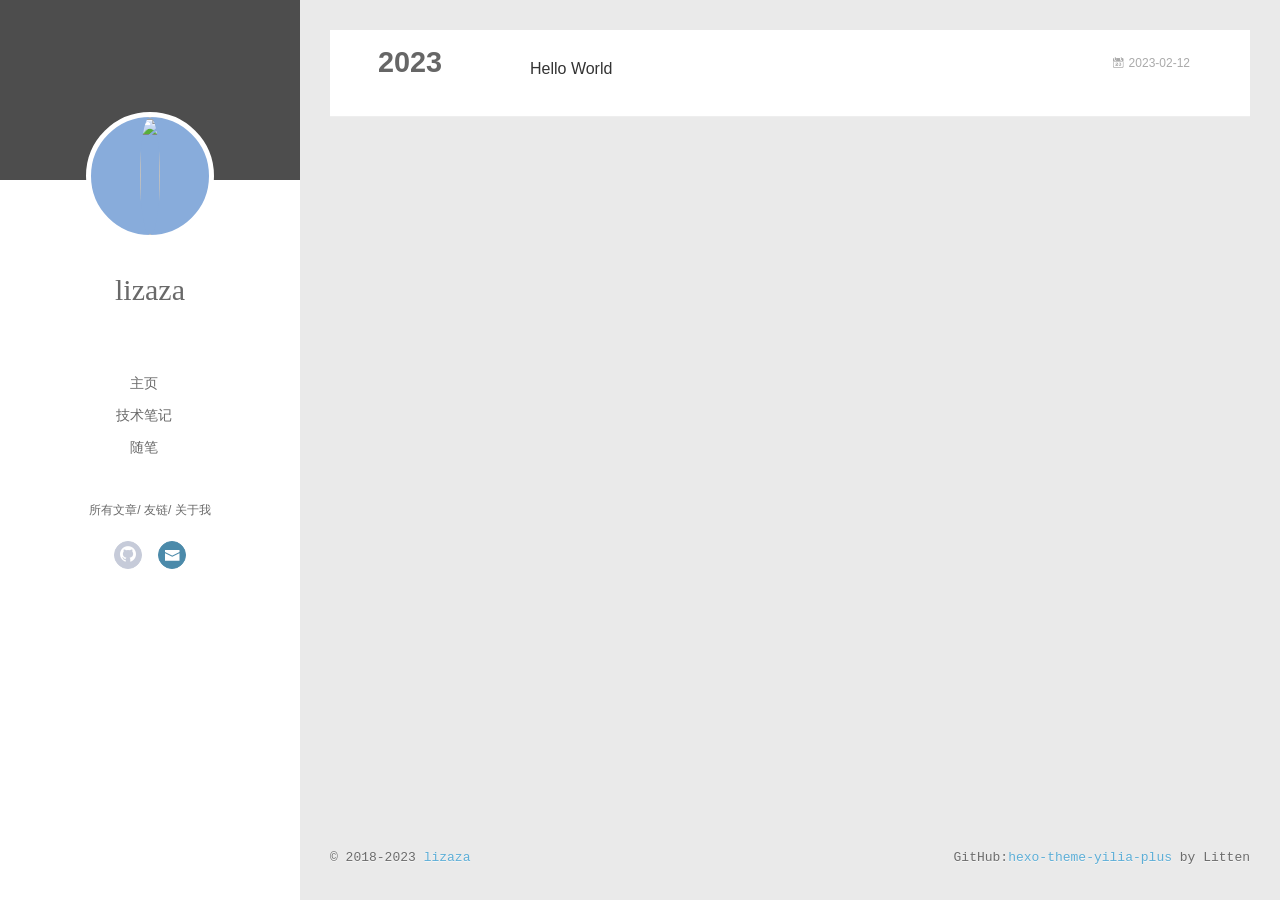
==== commit cffab7f1: "Site updated: 2023-02-16 18:01:32" ====
--- a/archives/index.html
+++ b/archives/index.html
@@ -5,20 +5,20 @@
   
   <meta name="renderer" content="webkit">
   <meta http-equiv="X-UA-Compatible" content="IE=edge" >
-  <link rel="dns-prefetch" href="http://example.com">
-  <title>Archives | Hexo</title>
+  <link rel="dns-prefetch" href="http://www.lizaza.cn">
+  <title>Archives | LIZAZA</title>
   <meta name="generator" content="hexo-theme-yilia-plus">
   <meta name="viewport" content="width=device-width, initial-scale=1, maximum-scale=1">
   
   <meta property="og:type" content="website">
-<meta property="og:title" content="Hexo">
-<meta property="og:url" content="http://example.com/archives/index.html">
-<meta property="og:site_name" content="Hexo">
-<meta property="og:locale" content="en_US">
-<meta property="article:author" content="John Doe">
+<meta property="og:title" content="LIZAZA">
+<meta property="og:url" content="http://www.lizaza.cn/archives/index.html">
+<meta property="og:site_name" content="LIZAZA">
+<meta property="og:locale" content="zh_CN">
+<meta property="article:author" content="lizaza">
 <meta name="twitter:card" content="summary">
   
-    <link rel="alternative" href="/atom.xml" title="Hexo" type="application/atom+xml">
+    <link rel="alternative" href="/atom.xml" title="LIZAZA" type="application/atom+xml">
   
   
     <link rel="icon" href="/favicon.ico">
@@ -62,7 +62,7 @@
 			<img src="/img/head.jpg" class="js-avatar">
 		</a>
 		<hgroup>
-			<h1 class="header-author"><a href="/">John Doe</a></h1>
+			<h1 class="header-author"><a href="/">lizaza</a></h1>
 		</hgroup>
 		
 
@@ -71,7 +71,7 @@
 			
 				<li><a href="/" target="_blank">主页</a></li>
 			
-				<li><a href="https://zhousiwei.gitee.io/ibooks/" target="_blank">技术笔记</a></li>
+				<li><a href="/" target="_blank">技术笔记</a></li>
 			
 				<li><a href="/tags/%E9%9A%8F%E7%AC%94/" target="_blank">随笔</a></li>
 			
@@ -96,23 +96,13 @@
 			<div class="social">
 				
 					
-						<a class="github" href="#" 
+						<a class="github" href="https://github.com/lizazacn" 
 												title="GitHub" target="_blank"><i class="icon-github"></i></a>
 					
 				
 					
-						<a class="github" href="#" 
-												title="GitHub" target="_blank"><i class="icon-github"></i></a>
-					
-				
-					
-						<a class="gitee" href="#" 
-												title="gitee" target="_blank"><i class="icon-gitee"></i></a>
-					
-				
-					
-						<a class="jianshu" href="#" 
-												title="jianshu" target="_blank"><i class="icon-jianshu"></i></a>
+						<a class="mail" href="mailto:lizaza@lizaza.cn" 
+												title="邮件联系" target="_blank"><i class="icon-mail"></i></a>
 					
 				
 			</div>
@@ -123,12 +113,6 @@
 
     </div>
     <div class="mid-col" q-class="show:isShow,hide:isShow|isFalse">
-      
-      
-      <a class="forkMe" style="position:absolute;z-index:999;top:0;right:0.5em;" 
-        href="https://github.com/JoeyBling/hexo-theme-yilia-plus" target="_blank">
-        <img src="/img/forkme.png"
-          class="attachment-full size-full" alt="Fork me on GitHub" data-recalc-dims="1"></a>
       
       
 <nav id="mobile-nav">
@@ -144,7 +128,7 @@
 				</a>
 			</div>
 			<hgroup>
-			  <h1 class="header-author js-header-author">John Doe</h1>
+			  <h1 class="header-author js-header-author">lizaza</h1>
 			</hgroup>
 			
 			
@@ -162,22 +146,12 @@
 					
 						
 						<a class="github" target="_blank" 
-							href="#" title="GitHub"><i class="icon-github"></i></a>
+							href="https://github.com/lizazacn" title="GitHub"><i class="icon-github"></i></a>
 						
 					
 						
-						<a class="github" target="_blank" 
-							href="#" title="GitHub"><i class="icon-github"></i></a>
-						
-					
-						
-						<a class="gitee" target="_blank" 
-							href="#" title="gitee"><i class="icon-gitee"></i></a>
-						
-					
-						
-						<a class="jianshu" target="_blank" 
-							href="#" title="jianshu"><i class="icon-jianshu"></i></a>
+						<a class="mail" target="_blank" 
+							href="mailto:lizaza@lizaza.cn" title="邮件联系"><i class="icon-mail"></i></a>
 						
 					
 				</div>
@@ -189,7 +163,7 @@
 				
 					<li style="width: 33.333333333333336%"><a href="/">主页</a></li>
 		        
-					<li style="width: 33.333333333333336%"><a target="_blank" rel="noopener" href="https://zhousiwei.gitee.io/ibooks/">技术笔记</a></li>
+					<li style="width: 33.333333333333336%"><a href="/">技术笔记</a></li>
 		        
 					<li style="width: 33.333333333333336%"><a href="/tags/%E9%9A%8F%E7%AC%94/">随笔</a></li>
 		        
@@ -264,7 +238,7 @@
   <div class="outer">
     <div id="footer-info">
     	<div class="footer-left">
-    		&copy; 2018-2023 <a href="http://example.com/" target="_blank">John Doe</a>
+    		&copy; 2018-2023 <a href="http://www.lizaza.cn/" target="_blank">lizaza</a>
     	</div>
       	<div class="footer-right">
 			
@@ -275,18 +249,6 @@
   </div>
   
   
-	<script src="/lib/busuanzi.pure.js"></script>
-	
-  
-  
-	
-	<span id="busuanzi_container_site_pv" style="display:none">
-		本站总访问量<span id="busuanzi_value_site_pv"></span>次	
-	        <span class="post-meta-divider" >|</span>
-	</span>
-  	<span id="busuanzi_container_site_uv" style='display:none'>
-  		本站访客数<span id="busuanzi_value_site_uv"></span>人
-  	</span>
   
 </footer>
 
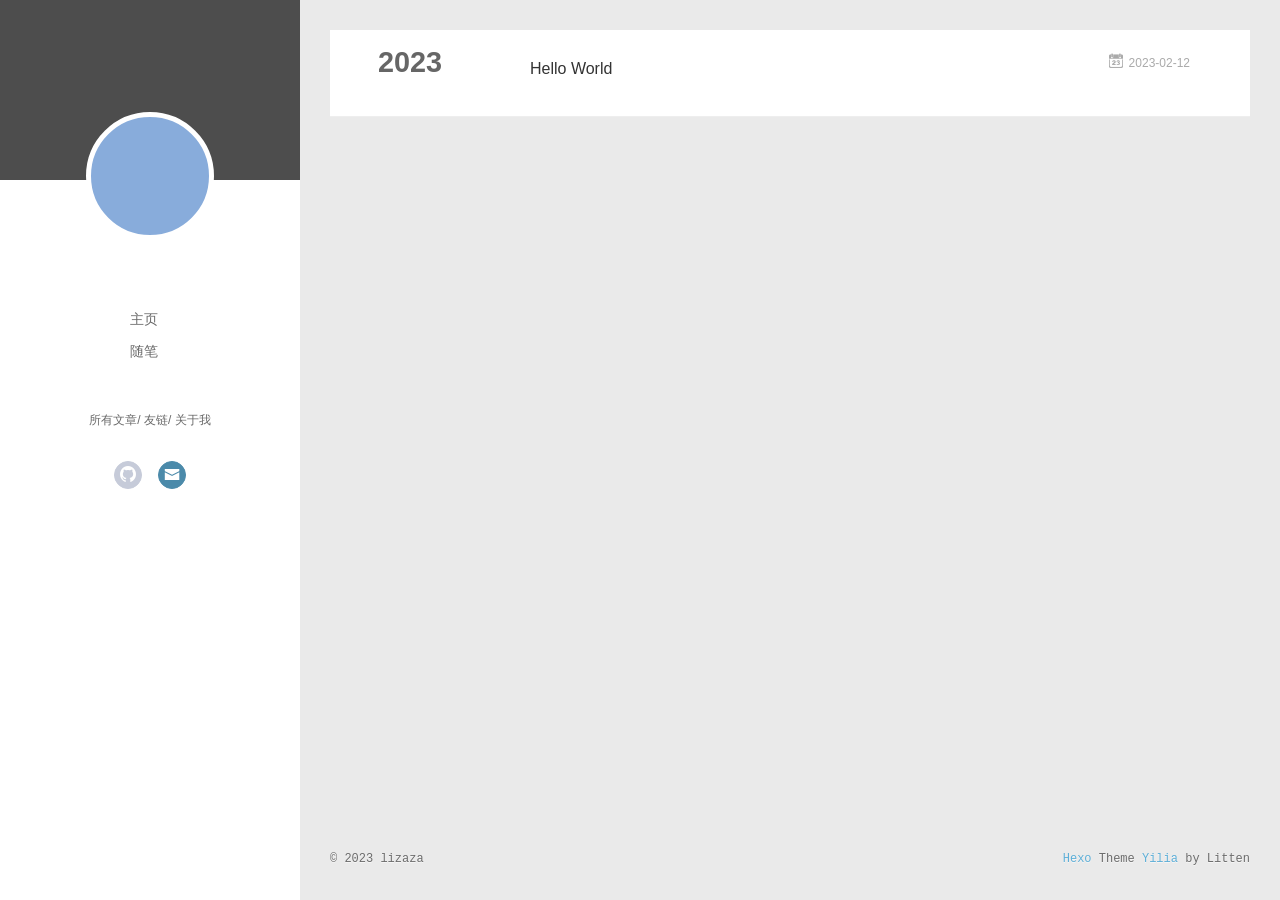
==== commit a5416bb2: "Site updated: 2023-02-17 15:39:04" ====
--- a/archives/index.html
+++ b/archives/index.html
@@ -7,9 +7,7 @@
   <meta http-equiv="X-UA-Compatible" content="IE=edge" >
   <link rel="dns-prefetch" href="http://www.lizaza.cn">
   <title>Archives | LIZAZA</title>
-  <meta name="generator" content="hexo-theme-yilia-plus">
   <meta name="viewport" content="width=device-width, initial-scale=1, maximum-scale=1">
-  
   <meta property="og:type" content="website">
 <meta property="og:title" content="LIZAZA">
 <meta property="og:url" content="http://www.lizaza.cn/archives/index.html">
@@ -21,14 +19,11 @@
     <link rel="alternative" href="/atom.xml" title="LIZAZA" type="application/atom+xml">
   
   
-    <link rel="icon" href="/favicon.ico">
-  
-  
-    <link rel="apple-touch-icon" href="/apple-touch-icon-180x180.png">
-  
-  <link rel="stylesheet" type="text/css" href="/./main.a5fda8.css">
+    <link rel="icon" href="/favicon.png">
+  
+  <link rel="stylesheet" type="text/css" href="/./main.0cf68a.css">
   <style type="text/css">
-    
+  
     #container.show {
       background: linear-gradient(200deg,#a0cfe4,#e8c37e);
     }
@@ -37,83 +32,62 @@
 
   
 
-  
-    
- 	  <script src="/lib/clickLove.js"></script>
-  
-  
-
-
-  
-
-</head>
+<meta name="generator" content="Hexo 6.3.0"></head>
 
 <body>
   <div id="container" q-class="show:isCtnShow">
     <canvas id="anm-canvas" class="anm-canvas"></canvas>
     <div class="left-col" q-class="show:isShow">
       
-
-
-<div class="overlay" style="background: #4d4d4d;"></div>
+<div class="overlay" style="background: #4d4d4d"></div>
 <div class="intrude-less">
 	<header id="header" class="inner">
 		<a href="/" class="profilepic">
-			<img src="/img/head.jpg" class="js-avatar">
+			<img src="" class="js-avatar">
 		</a>
 		<hgroup>
-			<h1 class="header-author"><a href="/">lizaza</a></h1>
+		  <h1 class="header-author"><a href="/"></a></h1>
 		</hgroup>
 		
 
 		<nav class="header-menu">
 			<ul>
 			
-				<li><a href="/" target="_blank">主页</a></li>
-			
-				<li><a href="/" target="_blank">技术笔记</a></li>
-			
-				<li><a href="/tags/%E9%9A%8F%E7%AC%94/" target="_blank">随笔</a></li>
-			
+				<li><a href="/">主页</a></li>
+	        
+				<li><a href="/tags/%E9%9A%8F%E7%AC%94/">随笔</a></li>
+	        
 			</ul>
 		</nav>
 		<nav class="header-smart-menu">
-			
-				
-					<a q-on="click: openSlider(e, 'innerArchive')" href="javascript:void(0)">所有文章</a>
-				
-			
-				
-					<a q-on="click: openSlider(e, 'friends')" href="javascript:void(0)">友链</a>
-				
-			
-				
-					<a q-on="click: openSlider(e, 'aboutme')" href="javascript:void(0)">关于我</a>
-				
-			
+    		
+    			
+    			<a q-on="click: openSlider(e, 'innerArchive')" href="javascript:void(0)">所有文章</a>
+    			
+            
+    			
+    			<a q-on="click: openSlider(e, 'friends')" href="javascript:void(0)">友链</a>
+    			
+            
+    			
+    			<a q-on="click: openSlider(e, 'aboutme')" href="javascript:void(0)">关于我</a>
+    			
+            
 		</nav>
 		<nav class="header-nav">
 			<div class="social">
 				
-					
-						<a class="github" href="https://github.com/lizazacn" 
-												title="GitHub" target="_blank"><i class="icon-github"></i></a>
-					
-				
-					
-						<a class="mail" href="mailto:lizaza@lizaza.cn" 
-												title="邮件联系" target="_blank"><i class="icon-mail"></i></a>
-					
-				
+					<a class="github" target="_blank" href="https://github.com/lizazacn" title="github"><i class="icon-github"></i></a>
+		        
+					<a class="mail" target="_blank" href="mailto:lizaza@lizaza.cn" title="mail"><i class="icon-mail"></i></a>
+		        
 			</div>
-		
 		</nav>
 	</header>		
 </div>
 
     </div>
     <div class="mid-col" q-class="show:isShow,hide:isShow|isFalse">
-      
       
 <nav id="mobile-nav">
   	<div class="overlay js-overlay" style="background: #4d4d4d"></div>
@@ -123,17 +97,13 @@
 	<div class="intrude-less">
 		<header id="header" class="inner">
 			<div class="profilepic">
-				<a href="/">
-					<img src="/img/head.jpg" class="js-avatar">
-				</a>
+				<img src="" class="js-avatar">
 			</div>
 			<hgroup>
-			  <h1 class="header-author js-header-author">lizaza</h1>
+			  <h1 class="header-author js-header-author"></h1>
 			</hgroup>
 			
 			
-			
-				
 			
 				
 			
@@ -144,28 +114,20 @@
 			<nav class="header-nav">
 				<div class="social">
 					
-						
-						<a class="github" target="_blank" 
-							href="https://github.com/lizazacn" title="GitHub"><i class="icon-github"></i></a>
-						
-					
-						
-						<a class="mail" target="_blank" 
-							href="mailto:lizaza@lizaza.cn" title="邮件联系"><i class="icon-mail"></i></a>
-						
-					
+						<a class="github" target="_blank" href="https://github.com/lizazacn" title="github"><i class="icon-github"></i></a>
+			        
+						<a class="mail" target="_blank" href="mailto:lizaza@lizaza.cn" title="mail"><i class="icon-mail"></i></a>
+			        
 				</div>
 			</nav>
 
 			<nav class="header-menu js-header-menu">
-				<ul style="width: 70%">
+				<ul style="width: 50%">
 				
 				
-					<li style="width: 33.333333333333336%"><a href="/">主页</a></li>
+					<li style="width: 50%"><a href="/">主页</a></li>
 		        
-					<li style="width: 33.333333333333336%"><a href="/">技术笔记</a></li>
-		        
-					<li style="width: 33.333333333333336%"><a href="/tags/%E9%9A%8F%E7%AC%94/">随笔</a></li>
+					<li style="width: 50%"><a href="/tags/%E9%9A%8F%E7%AC%94/">随笔</a></li>
 		        
 				</ul>
 			</nav>
@@ -177,8 +139,7 @@
       <div id="wrapper" class="body-wrap">
         <div class="menu-l">
           <div class="canvas-wrap">
-            <canvas data-colors="#eaeaea" data-sectionHeight="100" data-contentId="js-content" id="myCanvas1"
-              class="anm-canvas"></canvas>
+            <canvas data-colors="#eaeaea" data-sectionHeight="100" data-contentId="js-content" id="myCanvas1" class="anm-canvas"></canvas>
           </div>
           <div id="js-content" class="content-ll">
             
@@ -198,21 +159,16 @@
   <div class="archive-article-inner">
     <header class="archive-article-header">
       	<div class="article-meta">
-	      	
-<a href="/2023/02/12/hello-world/" class="archive-article-date">
-        <time datetime="2023-02-12T15:55:00.319Z" itemprop="datePublished"><i class="icon-calendar icon"></i>2023-02-12</time>
+	      	<a href="/2023/02/12/hello-world/" class="archive-article-date">
+  	<time datetime="2023-02-12T15:55:00.319Z" itemprop="datePublished"><i class="icon-calendar icon"></i>2023-02-12</time>
 </a>
-
         </div>
     	 
   
     <h1 itemprop="name">
-	
-	  <a class="archive-article-title" href="/2023/02/12/hello-world/" target="_blank">Hello World</a>
-  
+      <a class="archive-article-title" href="/2023/02/12/hello-world/">Hello World</a>
     </h1>
   
-
 
         <div class="article-info info-on-right">
           
@@ -238,20 +194,14 @@
   <div class="outer">
     <div id="footer-info">
     	<div class="footer-left">
-    		&copy; 2018-2023 <a href="http://www.lizaza.cn/" target="_blank">lizaza</a>
+    		&copy; 2023 lizaza
     	</div>
       	<div class="footer-right">
-			
-			
-      		GitHub:<a href="https://github.com/JoeyBling/hexo-theme-yilia-plus" target="_blank">hexo-theme-yilia-plus</a> by Litten
+      		<a href="http://hexo.io/" target="_blank">Hexo</a>  Theme <a href="https://github.com/litten/hexo-theme-yilia" target="_blank">Yilia</a> by Litten
       	</div>
     </div>
   </div>
-  
-  
-  
 </footer>
-
     </div>
     <script>
 	var yiliaConfig = {
@@ -261,38 +211,19 @@
 		isArchive: true,
 		isTag: false,
 		isCategory: false,
-		open_in_new: true,
+		open_in_new: false,
 		toc_hide_index: true,
 		root: "/",
 		innerArchive: true,
-		showTags: true
+		showTags: false
 	}
 </script>
 
-<script>!function(r){function e(t){if(i[t])return i[t].exports;var n=i[t]={exports:{},id:t,loaded:!1};return r[t].call(n.exports,n,n.exports,e),n.loaded=!0,n.exports}var i={};e.m=r,e.c=i,e.p="./",e(0)}([function(t,n,r){r(208),t.exports=r(205)},function(t,n,r){var d=r(3),y=r(46),g=r(26),b=r(27),x=r(47),m="prototype",S=function(t,n,r){var e,i,o,u,c=t&S.F,f=t&S.G,a=t&S.S,s=t&S.P,l=t&S.B,h=f?d:a?d[n]||(d[n]={}):(d[n]||{})[m],v=f?y:y[n]||(y[n]={}),p=v[m]||(v[m]={});for(e in f&&(r=n),r)o=((i=!c&&h&&void 0!==h[e])?h:r)[e],u=l&&i?x(o,d):s&&"function"==typeof o?x(Function.call,o):o,h&&b(h,e,o,t&S.U),v[e]!=o&&g(v,e,u),s&&p[e]!=o&&(p[e]=o)};d.core=y,S.F=1,S.G=2,S.S=4,S.P=8,S.B=16,S.W=32,S.U=64,S.R=128,t.exports=S},function(t,n,r){var e=r(5);t.exports=function(t){if(!e(t))throw TypeError(t+" is not an object!");return t}},function(t,n){var r=t.exports="undefined"!=typeof window&&window.Math==Math?window:"undefined"!=typeof self&&self.Math==Math?self:Function("return this")();"number"==typeof __g&&(__g=r)},function(t,n){t.exports=function(t){try{return!!t()}catch(t){return!0}}},function(t,n){t.exports=function(t){return"object"==typeof t?null!==t:"function"==typeof t}},function(t,n){var r=t.exports="undefined"!=typeof window&&window.Math==Math?window:"undefined"!=typeof self&&self.Math==Math?self:Function("return this")();"number"==typeof __g&&(__g=r)},function(t,n,r){var e=r(118)("wks"),i=r(79),o=r(3).Symbol,u="function"==typeof o;(t.exports=function(t){return e[t]||(e[t]=u&&o[t]||(u?o:i)("Symbol."+t))}).store=e},function(t,n,r){var e=r(49),i=Math.min;t.exports=function(t){return 0<t?i(e(t),9007199254740991):0}},function(t,n){var r={}.hasOwnProperty;t.exports=function(t,n){return r.call(t,n)}},function(t,n,r){t.exports=!r(4)(function(){return 7!=Object.defineProperty({},"a",{get:function(){return 7}}).a})},function(t,n,r){var e=r(2),i=r(174),o=r(53),u=Object.defineProperty;n.f=r(10)?Object.defineProperty:function(t,n,r){if(e(t),n=o(n,!0),e(r),i)try{return u(t,n,r)}catch(t){}if("get"in r||"set"in r)throw TypeError("Accessors not supported!");return"value"in r&&(t[n]=r.value),t}},function(t,n,r){t.exports=!r(20)(function(){return 7!=Object.defineProperty({},"a",{get:function(){return 7}}).a})},function(t,n,r){var e=r(14),i=r(24);t.exports=r(12)?function(t,n,r){return e.f(t,n,i(1,r))}:function(t,n,r){return t[n]=r,t}},function(t,n,r){var e=r(22),i=r(60),o=r(42),u=Object.defineProperty;n.f=r(12)?Object.defineProperty:function(t,n,r){if(e(t),n=o(n,!0),e(r),i)try{return u(t,n,r)}catch(t){}if("get"in r||"set"in r)throw TypeError("Accessors not supported!");return"value"in r&&(t[n]=r.value),t}},function(t,n,r){var e=r(96),i=r(34);t.exports=function(t){return e(i(t))}},function(t,n,r){var e=r(40)("wks"),i=r(25),o=r(6).Symbol,u="function"==typeof o;(t.exports=function(t){return e[t]||(e[t]=u&&o[t]||(u?o:i)("Symbol."+t))}).store=e},function(t,n,r){var e=r(51);t.exports=function(t){return Object(e(t))}},function(t,n){t.exports=function(t){return"object"==typeof t?null!==t:"function"==typeof t}},function(t,n){var r=t.exports={version:"2.6.9"};"number"==typeof __e&&(__e=r)},function(t,n){t.exports=function(t){try{return!!t()}catch(t){return!0}}},function(t,n){t.exports=function(t){if("function"!=typeof t)throw TypeError(t+" is not a function!");return t}},function(t,n,r){var e=r(18);t.exports=function(t){if(!e(t))throw TypeError(t+" is not an object!");return t}},function(t,n){t.exports=!0},function(t,n){t.exports=function(t,n){return{enumerable:!(1&t),configurable:!(2&t),writable:!(4&t),value:n}}},function(t,n){var r=0,e=Math.random();t.exports=function(t){return"Symbol(".concat(void 0===t?"":t,")_",(++r+e).toString(36))}},function(t,n,r){var e=r(11),i=r(75);t.exports=r(10)?function(t,n,r){return e.f(t,n,i(1,r))}:function(t,n,r){return t[n]=r,t}},function(t,n,r){var o=r(3),u=r(26),c=r(30),f=r(79)("src"),e=r(219),i="toString",a=(""+e).split(i);r(46).inspectSource=function(t){return e.call(t)},(t.exports=function(t,n,r,e){var i="function"==typeof r;i&&(c(r,"name")||u(r,"name",n)),t[n]!==r&&(i&&(c(r,f)||u(r,f,t[n]?""+t[n]:a.join(String(n)))),t===o?t[n]=r:e?t[n]?t[n]=r:u(t,n,r):(delete t[n],u(t,n,r)))})(Function.prototype,i,function(){return"function"==typeof this&&this[f]||e.call(this)})},function(t,n,r){var e=r(1),i=r(4),u=r(51),c=/"/g,o=function(t,n,r,e){var i=String(u(t)),o="<"+n;return""!==r&&(o+=" "+r+'="'+String(e).replace(c,"&quot;")+'"'),o+">"+i+"</"+n+">"};t.exports=function(n,t){var r={};r[n]=t(o),e(e.P+e.F*i(function(){var t=""[n]('"');return t!==t.toLowerCase()||3<t.split('"').length}),"String",r)}},function(t,n,r){var e=r(65),i=r(35);t.exports=Object.keys||function(t){return e(t,i)}},function(t,n){var r={}.hasOwnProperty;t.exports=function(t,n){return r.call(t,n)}},function(t,n,r){var e=r(117),i=r(75),o=r(33),u=r(53),c=r(30),f=r(174),a=Object.getOwnPropertyDescriptor;n.f=r(10)?a:function(t,n){if(t=o(t),n=u(n,!0),f)try{return a(t,n)}catch(t){}if(c(t,n))return i(!e.f.call(t,n),t[n])}},function(t,n,r){var e=r(30),i=r(17),o=r(154)("IE_PROTO"),u=Object.prototype;t.exports=Object.getPrototypeOf||function(t){return t=i(t),e(t,o)?t[o]:"function"==typeof t.constructor&&t instanceof t.constructor?t.constructor.prototype:t instanceof Object?u:null}},function(t,n,r){var e=r(116),i=r(51);t.exports=function(t){return e(i(t))}},function(t,n){t.exports=function(t){if(null==t)throw TypeError("Can't call method on  "+t);return t}},function(t,n){t.exports="constructor,hasOwnProperty,isPrototypeOf,propertyIsEnumerable,toLocaleString,toString,valueOf".split(",")},function(t,n){t.exports={}},function(t,n){n.f={}.propertyIsEnumerable},function(t,n,r){var e=r(14).f,i=r(9),o=r(16)("toStringTag");t.exports=function(t,n,r){t&&!i(t=r?t:t.prototype,o)&&e(t,o,{configurable:!0,value:n})}},function(t,n,r){var e=r(40)("keys"),i=r(25);t.exports=function(t){return e[t]||(e[t]=i(t))}},function(t,n,r){var e=r(19),i=r(6),o="__core-js_shared__",u=i[o]||(i[o]={});(t.exports=function(t,n){return u[t]||(u[t]=void 0!==n?n:{})})("versions",[]).push({version:e.version,mode:r(23)?"pure":"global",copyright:"© 2019 Denis Pushkarev (zloirock.ru)"})},function(t,n){var r=Math.ceil,e=Math.floor;t.exports=function(t){return isNaN(t=+t)?0:(0<t?e:r)(t)}},function(t,n,r){var i=r(18);t.exports=function(t,n){if(!i(t))return t;var r,e;if(n&&"function"==typeof(r=t.toString)&&!i(e=r.call(t)))return e;if("function"==typeof(r=t.valueOf)&&!i(e=r.call(t)))return e;if(!n&&"function"==typeof(r=t.toString)&&!i(e=r.call(t)))return e;throw TypeError("Can't convert object to primitive value")}},function(t,n,r){var e=r(6),i=r(19),o=r(23),u=r(44),c=r(14).f;t.exports=function(t){var n=i.Symbol||(i.Symbol=o?{}:e.Symbol||{});"_"==t.charAt(0)||t in n||c(n,t,{value:u.f(t)})}},function(t,n,r){n.f=r(16)},function(t,n){var r={}.toString;t.exports=function(t){return r.call(t).slice(8,-1)}},function(t,n){var r=t.exports={version:"2.6.9"};"number"==typeof __e&&(__e=r)},function(t,n,r){var o=r(21);t.exports=function(e,i,t){if(o(e),void 0===i)return e;switch(t){case 1:return function(t){return e.call(i,t)};case 2:return function(t,n){return e.call(i,t,n)};case 3:return function(t,n,r){return e.call(i,t,n,r)}}return function(){return e.apply(i,arguments)}}},function(t,n,r){"use strict";var e=r(4);t.exports=function(t,n){return!!t&&e(function(){n?t.call(null,function(){},1):t.call(null)})}},function(t,n){var r=Math.ceil,e=Math.floor;t.exports=function(t){return isNaN(t=+t)?0:(0<t?e:r)(t)}},function(t,n,r){var x=r(47),m=r(116),S=r(17),w=r(8),e=r(138);t.exports=function(l,t){var h=1==l,v=2==l,p=3==l,d=4==l,y=6==l,g=5==l||y,b=t||e;return function(t,n,r){for(var e,i,o=S(t),u=m(o),c=x(n,r,3),f=w(u.length),a=0,s=h?b(t,f):v?b(t,0):void 0;a<f;a++)if((g||a in u)&&(i=c(e=u[a],a,o),l))if(h)s[a]=i;else if(i)switch(l){case 3:return!0;case 5:return e;case 6:return a;case 2:s.push(e)}else if(d)return!1;return y?-1:p||d?d:s}}},function(t,n){t.exports=function(t){if(null==t)throw TypeError("Can't call method on  "+t);return t}},function(t,n,r){var i=r(1),o=r(46),u=r(4);t.exports=function(t,n){var r=(o.Object||{})[t]||Object[t],e={};e[t]=n(r),i(i.S+i.F*u(function(){r(1)}),"Object",e)}},function(t,n,r){var i=r(5);t.exports=function(t,n){if(!i(t))return t;var r,e;if(n&&"function"==typeof(r=t.toString)&&!i(e=r.call(t)))return e;if("function"==typeof(r=t.valueOf)&&!i(e=r.call(t)))return e;if(!n&&"function"==typeof(r=t.toString)&&!i(e=r.call(t)))return e;throw TypeError("Can't convert object to primitive value")}},function(t,n,r){var d=r(6),y=r(19),g=r(93),b=r(13),x=r(9),m="prototype",S=function(t,n,r){var e,i,o,u=t&S.F,c=t&S.G,f=t&S.S,a=t&S.P,s=t&S.B,l=t&S.W,h=c?y:y[n]||(y[n]={}),v=h[m],p=c?d:f?d[n]:(d[n]||{})[m];for(e in c&&(r=n),r)(i=!u&&p&&void 0!==p[e])&&x(h,e)||(o=i?p[e]:r[e],h[e]=c&&"function"!=typeof p[e]?r[e]:s&&i?g(o,d):l&&p[e]==o?function(e){var t=function(t,n,r){if(this instanceof e){switch(arguments.length){case 0:return new e;case 1:return new e(t);case 2:return new e(t,n)}return new e(t,n,r)}return e.apply(this,arguments)};return t[m]=e[m],t}(o):a&&"function"==typeof o?g(Function.call,o):o,a&&((h.virtual||(h.virtual={}))[e]=o,t&S.R&&v&&!v[e]&&b(v,e,o)))};S.F=1,S.G=2,S.S=4,S.P=8,S.B=16,S.W=32,S.U=64,S.R=128,t.exports=S},function(t,n,r){var e=r(34);t.exports=function(t){return Object(e(t))}},function(t,n,r){var o=r(196),e=r(1),i=r(118)("metadata"),u=i.store||(i.store=new(r(200))),c=function(t,n,r){var e=u.get(t);if(!e){if(!r)return;u.set(t,e=new o)}var i=e.get(n);if(!i){if(!r)return;e.set(n,i=new o)}return i};t.exports={store:u,map:c,has:function(t,n,r){var e=c(n,r,!1);return void 0!==e&&e.has(t)},get:function(t,n,r){var e=c(n,r,!1);return void 0===e?void 0:e.get(t)},set:function(t,n,r,e){c(r,e,!0).set(t,n)},keys:function(t,n){var r=c(t,n,!1),e=[];return r&&r.forEach(function(t,n){e.push(n)}),e},key:function(t){return void 0===t||"symbol"==typeof t?t:String(t)},exp:function(t){e(e.S,"Reflect",t)}}},function(t,n,r){"use strict";if(r(10)){var g=r(68),b=r(3),x=r(4),m=r(1),S=r(132),e=r(159),h=r(47),w=r(70),i=r(75),_=r(26),o=r(76),u=r(49),O=r(8),E=r(194),c=r(78),f=r(53),a=r(30),M=r(81),P=r(5),v=r(17),p=r(145),j=r(72),F=r(32),A=r(73).f,d=r(161),s=r(79),l=r(7),y=r(50),I=r(120),L=r(119),N=r(162),T=r(82),k=r(125),R=r(77),C=r(137),D=r(166),G=r(11),W=r(31),U=G.f,V=W.f,B=b.RangeError,q=b.TypeError,z=b.Uint8Array,K="ArrayBuffer",H="Shared"+K,J="BYTES_PER_ELEMENT",$="prototype",Y=Array[$],X=e.ArrayBuffer,Q=e.DataView,Z=y(0),tt=y(2),nt=y(3),rt=y(4),et=y(5),it=y(6),ot=I(!0),ut=I(!1),ct=N.values,ft=N.keys,at=N.entries,st=Y.lastIndexOf,lt=Y.reduce,ht=Y.reduceRight,vt=Y.join,pt=Y.sort,dt=Y.slice,yt=Y.toString,gt=Y.toLocaleString,bt=l("iterator"),xt=l("toStringTag"),mt=s("typed_constructor"),St=s("def_constructor"),wt=S.CONSTR,_t=S.TYPED,Ot=S.VIEW,Et="Wrong length!",Mt=y(1,function(t,n){return It(L(t,t[St]),n)}),Pt=x(function(){return 1===new z(new Uint16Array([1]).buffer)[0]}),jt=!!z&&!!z[$].set&&x(function(){new z(1).set({})}),Ft=function(t,n){var r=u(t);if(r<0||r%n)throw B("Wrong offset!");return r},At=function(t){if(P(t)&&_t in t)return t;throw q(t+" is not a typed array!")},It=function(t,n){if(!(P(t)&&mt in t))throw q("It is not a typed array constructor!");return new t(n)},Lt=function(t,n){return Nt(L(t,t[St]),n)},Nt=function(t,n){for(var r=0,e=n.length,i=It(t,e);r<e;)i[r]=n[r++];return i},Tt=function(t,n,r){U(t,n,{get:function(){return this._d[r]}})},kt=function(t){var n,r,e,i,o,u,c=v(t),f=arguments.length,a=1<f?arguments[1]:void 0,s=void 0!==a,l=d(c);if(null!=l&&!p(l)){for(u=l.call(c),e=[],n=0;!(o=u.next()).done;n++)e.push(o.value);c=e}for(s&&2<f&&(a=h(a,arguments[2],2)),n=0,r=O(c.length),i=It(this,r);n<r;n++)i[n]=s?a(c[n],n):c[n];return i},Rt=function(){for(var t=0,n=arguments.length,r=It(this,n);t<n;)r[t]=arguments[t++];return r},Ct=!!z&&x(function(){gt.call(new z(1))}),Dt=function(){return gt.apply(Ct?dt.call(At(this)):At(this),arguments)},Gt={copyWithin:function(t,n){return D.call(At(this),t,n,2<arguments.length?arguments[2]:void 0)},every:function(t){return rt(At(this),t,1<arguments.length?arguments[1]:void 0)},fill:function(t){return C.apply(At(this),arguments)},filter:function(t){return Lt(this,tt(At(this),t,1<arguments.length?arguments[1]:void 0))},find:function(t){return et(At(this),t,1<arguments.length?arguments[1]:void 0)},findIndex:function(t){return it(At(this),t,1<arguments.length?arguments[1]:void 0)},forEach:function(t){Z(At(this),t,1<arguments.length?arguments[1]:void 0)},indexOf:function(t){return ut(At(this),t,1<arguments.length?arguments[1]:void 0)},includes:function(t){return ot(At(this),t,1<arguments.length?arguments[1]:void 0)},join:function(t){return vt.apply(At(this),arguments)},lastIndexOf:function(t){return st.apply(At(this),arguments)},map:function(t){return Mt(At(this),t,1<arguments.length?arguments[1]:void 0)},reduce:function(t){return lt.apply(At(this),arguments)},reduceRight:function(t){return ht.apply(At(this),arguments)},reverse:function(){for(var t,n=this,r=At(n).length,e=Math.floor(r/2),i=0;i<e;)t=n[i],n[i++]=n[--r],n[r]=t;return n},some:function(t){return nt(At(this),t,1<arguments.length?arguments[1]:void 0)},sort:function(t){return pt.call(At(this),t)},subarray:function(t,n){var r=At(this),e=r.length,i=c(t,e);return new(L(r,r[St]))(r.buffer,r.byteOffset+i*r.BYTES_PER_ELEMENT,O((void 0===n?e:c(n,e))-i))}},Wt=function(t,n){return Lt(this,dt.call(At(this),t,n))},Ut=function(t){At(this);var n=Ft(arguments[1],1),r=this.length,e=v(t),i=O(e.length),o=0;if(r<i+n)throw B(Et);for(;o<i;)this[n+o]=e[o++]},Vt={entries:function(){return at.call(At(this))},keys:function(){return ft.call(At(this))},values:function(){return ct.call(At(this))}},Bt=function(t,n){return P(t)&&t[_t]&&"symbol"!=typeof n&&n in t&&String(+n)==String(n)},qt=function(t,n){return Bt(t,n=f(n,!0))?i(2,t[n]):V(t,n)},zt=function(t,n,r){return!(Bt(t,n=f(n,!0))&&P(r)&&a(r,"value"))||a(r,"get")||a(r,"set")||r.configurable||a(r,"writable")&&!r.writable||a(r,"enumerable")&&!r.enumerable?U(t,n,r):(t[n]=r.value,t)};wt||(W.f=qt,G.f=zt),m(m.S+m.F*!wt,"Object",{getOwnPropertyDescriptor:qt,defineProperty:zt}),x(function(){yt.call({})})&&(yt=gt=function(){return vt.call(this)});var Kt=o({},Gt);o(Kt,Vt),_(Kt,bt,Vt.values),o(Kt,{slice:Wt,set:Ut,constructor:function(){},toString:yt,toLocaleString:Dt}),Tt(Kt,"buffer","b"),Tt(Kt,"byteOffset","o"),Tt(Kt,"byteLength","l"),Tt(Kt,"length","e"),U(Kt,xt,{get:function(){return this[_t]}}),t.exports=function(t,l,n,o){var h=t+((o=!!o)?"Clamped":"")+"Array",r="get"+t,u="set"+t,v=b[h],c=v||{},e=v&&F(v),i=!v||!S.ABV,f={},a=v&&v[$],p=function(t,i){U(t,i,{get:function(){return t=i,(n=this._d).v[r](t*l+n.o,Pt);var t,n},set:function(t){return n=i,r=t,e=this._d,o&&(r=(r=Math.round(r))<0?0:255<r?255:255&r),void e.v[u](n*l+e.o,r,Pt);var n,r,e},enumerable:!0})};i?(v=n(function(t,n,r,e){w(t,v,h,"_d");var i,o,u,c,f=0,a=0;if(P(n)){if(!(n instanceof X||(c=M(n))==K||c==H))return _t in n?Nt(v,n):kt.call(v,n);i=n,a=Ft(r,l);var s=n.byteLength;if(void 0===e){if(s%l)throw B(Et);if((o=s-a)<0)throw B(Et)}else if(s<(o=O(e)*l)+a)throw B(Et);u=o/l}else u=E(n),i=new X(o=u*l);for(_(t,"_d",{b:i,o:a,l:o,e:u,v:new Q(i)});f<u;)p(t,f++)}),a=v[$]=j(Kt),_(a,"constructor",v)):x(function(){v(1)})&&x(function(){new v(-1)})&&k(function(t){new v,new v(null),new v(1.5),new v(t)},!0)||(v=n(function(t,n,r,e){var i;return w(t,v,h),P(n)?n instanceof X||(i=M(n))==K||i==H?void 0!==e?new c(n,Ft(r,l),e):void 0!==r?new c(n,Ft(r,l)):new c(n):_t in n?Nt(v,n):kt.call(v,n):new c(E(n))}),Z(e!==Function.prototype?A(c).concat(A(e)):A(c),function(t){t in v||_(v,t,c[t])}),v[$]=a,g||(a.constructor=v));var s=a[bt],d=!!s&&("values"==s.name||null==s.name),y=Vt.values;_(v,mt,!0),_(a,_t,h),_(a,Ot,!0),_(a,St,v),(o?new v(1)[xt]==h:xt in a)||U(a,xt,{get:function(){return h}}),f[h]=v,m(m.G+m.W+m.F*(v!=c),f),m(m.S,h,{BYTES_PER_ELEMENT:l}),m(m.S+m.F*x(function(){c.of.call(v,1)}),h,{from:kt,of:Rt}),J in a||_(a,J,l),m(m.P,h,Gt),R(h),m(m.P+m.F*jt,h,{set:Ut}),m(m.P+m.F*!d,h,Vt),g||a.toString==yt||(a.toString=yt),m(m.P+m.F*x(function(){new v(1).slice()}),h,{slice:Wt}),m(m.P+m.F*(x(function(){return[1,2].toLocaleString()!=new v([1,2]).toLocaleString()})||!x(function(){a.toLocaleString.call([1,2])})),h,{toLocaleString:Dt}),T[h]=d?s:y,g||d||_(a,bt,y)}}else t.exports=function(){}},function(t,n){var r={}.toString;t.exports=function(t){return r.call(t).slice(8,-1)}},function(t,n,r){var e=r(18),i=r(6).document,o=e(i)&&e(i.createElement);t.exports=function(t){return o?i.createElement(t):{}}},function(t,n,r){t.exports=!r(12)&&!r(20)(function(){return 7!=Object.defineProperty(r(59)("div"),"a",{get:function(){return 7}}).a})},function(t,n,r){"use strict";var x=r(23),m=r(54),S=r(66),w=r(13),_=r(36),O=r(98),E=r(38),M=r(104),P=r(16)("iterator"),j=!([].keys&&"next"in[].keys()),F="values",A=function(){return this};t.exports=function(t,n,r,e,i,o,u){O(r,n,e);var c,f,a,s=function(t){if(!j&&t in p)return p[t];switch(t){case"keys":case F:return function(){return new r(this,t)}}return function(){return new r(this,t)}},l=n+" Iterator",h=i==F,v=!1,p=t.prototype,d=p[P]||p["@@iterator"]||i&&p[i],y=d||s(i),g=i?h?s("entries"):y:void 0,b="Array"==n&&p.entries||d;if(b&&((a=M(b.call(new t)))!==Object.prototype&&a.next&&(E(a,l,!0),x||"function"==typeof a[P]||w(a,P,A))),h&&d&&d.name!==F&&(v=!0,y=function(){return d.call(this)}),x&&!u||!j&&!v&&p[P]||w(p,P,y),_[n]=y,_[l]=A,i)if(c={values:h?y:s(F),keys:o?y:s("keys"),entries:g},u)for(f in c)f in p||S(p,f,c[f]);else m(m.P+m.F*(j||v),n,c);return c}},function(t,n,e){var i=e(22),o=e(101),u=e(35),c=e(39)("IE_PROTO"),f=function(){},a="prototype",s=function(){var t,n=e(59)("iframe"),r=u.length;for(n.style.display="none",e(95).appendChild(n),n.src="javascript:",(t=n.contentWindow.document).open(),t.write("<script>document.F=Object<\/script>"),t.close(),s=t.F;r--;)delete s[a][u[r]];return s()};t.exports=Object.create||function(t,n){var r;return null!==t?(f[a]=i(t),r=new f,f[a]=null,r[c]=t):r=s(),void 0===n?r:o(r,n)}},function(t,n,r){var e=r(65),i=r(35).concat("length","prototype");n.f=Object.getOwnPropertyNames||function(t){return e(t,i)}},function(t,n){n.f=Object.getOwnPropertySymbols},function(t,n,r){var u=r(9),c=r(15),f=r(92)(!1),a=r(39)("IE_PROTO");t.exports=function(t,n){var r,e=c(t),i=0,o=[];for(r in e)r!=a&&u(e,r)&&o.push(r);for(;n.length>i;)u(e,r=n[i++])&&(~f(o,r)||o.push(r));return o}},function(t,n,r){t.exports=r(13)},function(t,n,r){var e=r(7)("unscopables"),i=Array.prototype;null==i[e]&&r(26)(i,e,{}),t.exports=function(t){i[e][t]=!0}},function(t,n){t.exports=!1},function(t,n,r){var e=r(79)("meta"),i=r(5),o=r(30),u=r(11).f,c=0,f=Object.isExtensible||function(){return!0},a=!r(4)(function(){return f(Object.preventExtensions({}))}),s=function(t){u(t,e,{value:{i:"O"+ ++c,w:{}}})},l=t.exports={KEY:e,NEED:!1,fastKey:function(t,n){if(!i(t))return"symbol"==typeof t?t:("string"==typeof t?"S":"P")+t;if(!o(t,e)){if(!f(t))return"F";if(!n)return"E";s(t)}return t[e].i},getWeak:function(t,n){if(!o(t,e)){if(!f(t))return!0;if(!n)return!1;s(t)}return t[e].w},onFreeze:function(t){return a&&l.NEED&&f(t)&&!o(t,e)&&s(t),t}}},function(t,n){t.exports=function(t,n,r,e){if(!(t instanceof n)||void 0!==e&&e in t)throw TypeError(r+": incorrect invocation!");return t}},function(t,n,r){var h=r(47),v=r(177),p=r(145),d=r(2),y=r(8),g=r(161),b={},x={};(n=t.exports=function(t,n,r,e,i){var o,u,c,f,a=i?function(){return t}:g(t),s=h(r,e,n?2:1),l=0;if("function"!=typeof a)throw TypeError(t+" is not iterable!");if(p(a)){for(o=y(t.length);l<o;l++)if((f=n?s(d(u=t[l])[0],u[1]):s(t[l]))===b||f===x)return f}else for(c=a.call(t);!(u=c.next()).done;)if((f=v(c,s,u.value,n))===b||f===x)return f}).BREAK=b,n.RETURN=x},function(t,n,e){var i=e(2),o=e(183),u=e(141),c=e(154)("IE_PROTO"),f=function(){},a="prototype",s=function(){var t,n=e(140)("iframe"),r=u.length;for(n.style.display="none",e(143).appendChild(n),n.src="javascript:",(t=n.contentWindow.document).open(),t.write("<script>document.F=Object<\/script>"),t.close(),s=t.F;r--;)delete s[a][u[r]];return s()};t.exports=Object.create||function(t,n){var r;return null!==t?(f[a]=i(t),r=new f,f[a]=null,r[c]=t):r=s(),void 0===n?r:o(r,n)}},function(t,n,r){var e=r(185),i=r(141).concat("length","prototype");n.f=Object.getOwnPropertyNames||function(t){return e(t,i)}},function(t,n,r){var e=r(185),i=r(141);t.exports=Object.keys||function(t){return e(t,i)}},function(t,n){t.exports=function(t,n){return{enumerable:!(1&t),configurable:!(2&t),writable:!(4&t),value:n}}},function(t,n,r){var i=r(27);t.exports=function(t,n,r){for(var e in n)i(t,e,n[e],r);return t}},function(t,n,r){"use strict";var e=r(3),i=r(11),o=r(10),u=r(7)("species");t.exports=function(t){var n=e[t];o&&n&&!n[u]&&i.f(n,u,{configurable:!0,get:function(){return this}})}},function(t,n,r){var e=r(49),i=Math.max,o=Math.min;t.exports=function(t,n){return(t=e(t))<0?i(t+n,0):o(t,n)}},function(t,n){var r=0,e=Math.random();t.exports=function(t){return"Symbol(".concat(void 0===t?"":t,")_",(++r+e).toString(36))}},function(t,n,r){var e=r(5);t.exports=function(t,n){if(!e(t)||t._t!==n)throw TypeError("Incompatible receiver, "+n+" required!");return t}},function(t,n,r){var i=r(45),o=r(7)("toStringTag"),u="Arguments"==i(function(){return arguments}());t.exports=function(t){var n,r,e;return void 0===t?"Undefined":null===t?"Null":"string"==typeof(r=function(t,n){try{return t[n]}catch(t){}}(n=Object(t),o))?r:u?i(n):"Object"==(e=i(n))&&"function"==typeof n.callee?"Arguments":e}},function(t,n){t.exports={}},function(t,n,r){var e=r(11).f,i=r(30),o=r(7)("toStringTag");t.exports=function(t,n,r){t&&!i(t=r?t:t.prototype,o)&&e(t,o,{configurable:!0,value:n})}},function(t,n,r){var u=r(1),e=r(51),c=r(4),f=r(157),i="["+f+"]",o=RegExp("^"+i+i+"*"),a=RegExp(i+i+"*$"),s=function(t,n,r){var e={},i=c(function(){return!!f[t]()||"​-"!="​-"[t]()}),o=e[t]=i?n(l):f[t];r&&(e[r]=o),u(u.P+u.F*i,"String",e)},l=s.trim=function(t,n){return t=String(e(t)),1&n&&(t=t.replace(o,"")),2&n&&(t=t.replace(a,"")),t};t.exports=s},function(t,n,r){t.exports={default:r(88),__esModule:!0}},function(t,n,r){t.exports={default:r(89),__esModule:!0}},function(t,n,r){"use strict";function e(t){return t&&t.__esModule?t:{default:t}}n.__esModule=!0;var i=e(r(86)),o=e(r(85)),u="function"==typeof o.default&&"symbol"==typeof i.default?function(t){return typeof t}:function(t){return t&&"function"==typeof o.default&&t.constructor===o.default&&t!==o.default.prototype?"symbol":typeof t};n.default="function"==typeof o.default&&"symbol"===u(i.default)?function(t){return void 0===t?"undefined":u(t)}:function(t){return t&&"function"==typeof o.default&&t.constructor===o.default&&t!==o.default.prototype?"symbol":void 0===t?"undefined":u(t)}},function(t,n,r){r(111),r(109),r(112),r(113),t.exports=r(19).Symbol},function(t,n,r){r(110),r(114),t.exports=r(44).f("iterator")},function(t,n){t.exports=function(t){if("function"!=typeof t)throw TypeError(t+" is not a function!");return t}},function(t,n){t.exports=function(){}},function(t,n,r){var f=r(15),a=r(107),s=r(106);t.exports=function(c){return function(t,n,r){var e,i=f(t),o=a(i.length),u=s(r,o);if(c&&n!=n){for(;u<o;)if((e=i[u++])!=e)return!0}else for(;u<o;u++)if((c||u in i)&&i[u]===n)return c||u||0;return!c&&-1}}},function(t,n,r){var o=r(90);t.exports=function(e,i,t){if(o(e),void 0===i)return e;switch(t){case 1:return function(t){return e.call(i,t)};case 2:return function(t,n){return e.call(i,t,n)};case 3:return function(t,n,r){return e.call(i,t,n,r)}}return function(){return e.apply(i,arguments)}}},function(t,n,r){var c=r(29),f=r(64),a=r(37);t.exports=function(t){var n=c(t),r=f.f;if(r)for(var e,i=r(t),o=a.f,u=0;i.length>u;)o.call(t,e=i[u++])&&n.push(e);return n}},function(t,n,r){var e=r(6).document;t.exports=e&&e.documentElement},function(t,n,r){var e=r(58);t.exports=Object("z").propertyIsEnumerable(0)?Object:function(t){return"String"==e(t)?t.split(""):Object(t)}},function(t,n,r){var e=r(58);t.exports=Array.isArray||function(t){return"Array"==e(t)}},function(t,n,r){"use strict";var e=r(62),i=r(24),o=r(38),u={};r(13)(u,r(16)("iterator"),function(){return this}),t.exports=function(t,n,r){t.prototype=e(u,{next:i(1,r)}),o(t,n+" Iterator")}},function(t,n){t.exports=function(t,n){return{value:n,done:!!t}}},function(t,n,r){var e=r(25)("meta"),i=r(18),o=r(9),u=r(14).f,c=0,f=Object.isExtensible||function(){return!0},a=!r(20)(function(){return f(Object.preventExtensions({}))}),s=function(t){u(t,e,{value:{i:"O"+ ++c,w:{}}})},l=t.exports={KEY:e,NEED:!1,fastKey:function(t,n){if(!i(t))return"symbol"==typeof t?t:("string"==typeof t?"S":"P")+t;if(!o(t,e)){if(!f(t))return"F";if(!n)return"E";s(t)}return t[e].i},getWeak:function(t,n){if(!o(t,e)){if(!f(t))return!0;if(!n)return!1;s(t)}return t[e].w},onFreeze:function(t){return a&&l.NEED&&f(t)&&!o(t,e)&&s(t),t}}},function(t,n,r){var u=r(14),c=r(22),f=r(29);t.exports=r(12)?Object.defineProperties:function(t,n){c(t);for(var r,e=f(n),i=e.length,o=0;o<i;)u.f(t,r=e[o++],n[r]);return t}},function(t,n,r){var e=r(37),i=r(24),o=r(15),u=r(42),c=r(9),f=r(60),a=Object.getOwnPropertyDescriptor;n.f=r(12)?a:function(t,n){if(t=o(t),n=u(n,!0),f)try{return a(t,n)}catch(t){}if(c(t,n))return i(!e.f.call(t,n),t[n])}},function(t,n,r){var e=r(15),i=r(63).f,o={}.toString,u="object"==typeof window&&window&&Object.getOwnPropertyNames?Object.getOwnPropertyNames(window):[];t.exports.f=function(t){return u&&"[object Window]"==o.call(t)?function(t){try{return i(t)}catch(t){return u.slice()}}(t):i(e(t))}},function(t,n,r){var e=r(9),i=r(55),o=r(39)("IE_PROTO"),u=Object.prototype;t.exports=Object.getPrototypeOf||function(t){return t=i(t),e(t,o)?t[o]:"function"==typeof t.constructor&&t instanceof t.constructor?t.constructor.prototype:t instanceof Object?u:null}},function(t,n,r){var f=r(41),a=r(34);t.exports=function(c){return function(t,n){var r,e,i=String(a(t)),o=f(n),u=i.length;return o<0||u<=o?c?"":void 0:(r=i.charCodeAt(o))<55296||56319<r||o+1===u||(e=i.charCodeAt(o+1))<56320||57343<e?c?i.charAt(o):r:c?i.slice(o,o+2):e-56320+(r-55296<<10)+65536}}},function(t,n,r){var e=r(41),i=Math.max,o=Math.min;t.exports=function(t,n){return(t=e(t))<0?i(t+n,0):o(t,n)}},function(t,n,r){var e=r(41),i=Math.min;t.exports=function(t){return 0<t?i(e(t),9007199254740991):0}},function(t,n,r){"use strict";var e=r(91),i=r(99),o=r(36),u=r(15);t.exports=r(61)(Array,"Array",function(t,n){this._t=u(t),this._i=0,this._k=n},function(){var t=this._t,n=this._k,r=this._i++;return!t||r>=t.length?(this._t=void 0,i(1)):i(0,"keys"==n?r:"values"==n?t[r]:[r,t[r]])},"values"),o.Arguments=o.Array,e("keys"),e("values"),e("entries")},function(t,n){},function(t,n,r){"use strict";var e=r(105)(!0);r(61)(String,"String",function(t){this._t=String(t),this._i=0},function(){var t,n=this._t,r=this._i;return r>=n.length?{value:void 0,done:!0}:(t=e(n,r),this._i+=t.length,{value:t,done:!1})})},function(t,n,r){"use strict";var e=r(6),u=r(9),i=r(12),o=r(54),c=r(66),f=r(100).KEY,a=r(20),s=r(40),l=r(38),h=r(25),v=r(16),p=r(44),d=r(43),y=r(94),g=r(97),b=r(22),x=r(18),m=r(55),S=r(15),w=r(42),_=r(24),O=r(62),E=r(103),M=r(102),P=r(64),j=r(14),F=r(29),A=M.f,I=j.f,L=E.f,N=e.Symbol,T=e.JSON,k=T&&T.stringify,R="prototype",C=v("_hidden"),D=v("toPrimitive"),G={}.propertyIsEnumerable,W=s("symbol-registry"),U=s("symbols"),V=s("op-symbols"),B=Object[R],q="function"==typeof N&&!!P.f,z=e.QObject,K=!z||!z[R]||!z[R].findChild,H=i&&a(function(){return 7!=O(I({},"a",{get:function(){return I(this,"a",{value:7}).a}})).a})?function(t,n,r){var e=A(B,n);e&&delete B[n],I(t,n,r),e&&t!==B&&I(B,n,e)}:I,J=function(t){var n=U[t]=O(N[R]);return n._k=t,n},$=q&&"symbol"==typeof N.iterator?function(t){return"symbol"==typeof t}:function(t){return t instanceof N},Y=function(t,n,r){return t===B&&Y(V,n,r),b(t),n=w(n,!0),b(r),u(U,n)?(r.enumerable?(u(t,C)&&t[C][n]&&(t[C][n]=!1),r=O(r,{enumerable:_(0,!1)})):(u(t,C)||I(t,C,_(1,{})),t[C][n]=!0),H(t,n,r)):I(t,n,r)},X=function(t,n){b(t);for(var r,e=y(n=S(n)),i=0,o=e.length;i<o;)Y(t,r=e[i++],n[r]);return t},Q=function(t){var n=G.call(this,t=w(t,!0));return!(this===B&&u(U,t)&&!u(V,t))&&(!(n||!u(this,t)||!u(U,t)||u(this,C)&&this[C][t])||n)},Z=function(t,n){if(t=S(t),n=w(n,!0),t!==B||!u(U,n)||u(V,n)){var r=A(t,n);return!r||!u(U,n)||u(t,C)&&t[C][n]||(r.enumerable=!0),r}},tt=function(t){for(var n,r=L(S(t)),e=[],i=0;r.length>i;)u(U,n=r[i++])||n==C||n==f||e.push(n);return e},nt=function(t){for(var n,r=t===B,e=L(r?V:S(t)),i=[],o=0;e.length>o;)!u(U,n=e[o++])||r&&!u(B,n)||i.push(U[n]);return i};q||(c((N=function(){if(this instanceof N)throw TypeError("Symbol is not a constructor!");var n=h(0<arguments.length?arguments[0]:void 0),r=function(t){this===B&&r.call(V,t),u(this,C)&&u(this[C],n)&&(this[C][n]=!1),H(this,n,_(1,t))};return i&&K&&H(B,n,{configurable:!0,set:r}),J(n)})[R],"toString",function(){return this._k}),M.f=Z,j.f=Y,r(63).f=E.f=tt,r(37).f=Q,P.f=nt,i&&!r(23)&&c(B,"propertyIsEnumerable",Q,!0),p.f=function(t){return J(v(t))}),o(o.G+o.W+o.F*!q,{Symbol:N});for(var rt="hasInstance,isConcatSpreadable,iterator,match,replace,search,species,split,toPrimitive,toStringTag,unscopables".split(","),et=0;rt.length>et;)v(rt[et++]);for(var it=F(v.store),ot=0;it.length>ot;)d(it[ot++]);o(o.S+o.F*!q,"Symbol",{for:function(t){return u(W,t+="")?W[t]:W[t]=N(t)},keyFor:function(t){if(!$(t))throw TypeError(t+" is not a symbol!");for(var n in W)if(W[n]===t)return n},useSetter:function(){K=!0},useSimple:function(){K=!1}}),o(o.S+o.F*!q,"Object",{create:function(t,n){return void 0===n?O(t):X(O(t),n)},defineProperty:Y,defineProperties:X,getOwnPropertyDescriptor:Z,getOwnPropertyNames:tt,getOwnPropertySymbols:nt});var ut=a(function(){P.f(1)});o(o.S+o.F*ut,"Object",{getOwnPropertySymbols:function(t){return P.f(m(t))}}),T&&o(o.S+o.F*(!q||a(function(){var t=N();return"[null]"!=k([t])||"{}"!=k({a:t})||"{}"!=k(Object(t))})),"JSON",{stringify:function(t){for(var n,r,e=[t],i=1;arguments.length>i;)e.push(arguments[i++]);if(r=n=e[1],(x(n)||void 0!==t)&&!$(t))return g(n)||(n=function(t,n){if("function"==typeof r&&(n=r.call(this,t,n)),!$(n))return n}),e[1]=n,k.apply(T,e)}}),N[R][D]||r(13)(N[R],D,N[R].valueOf),l(N,"Symbol"),l(Math,"Math",!0),l(e.JSON,"JSON",!0)},function(t,n,r){r(43)("asyncIterator")},function(t,n,r){r(43)("observable")},function(t,n,r){r(108);for(var e=r(6),i=r(13),o=r(36),u=r(16)("toStringTag"),c="CSSRuleList,CSSStyleDeclaration,CSSValueList,ClientRectList,DOMRectList,DOMStringList,DOMTokenList,DataTransferItemList,FileList,HTMLAllCollection,HTMLCollection,HTMLFormElement,HTMLSelectElement,MediaList,MimeTypeArray,NamedNodeMap,NodeList,PaintRequestList,Plugin,PluginArray,SVGLengthList,SVGNumberList,SVGPathSegList,SVGPointList,SVGStringList,SVGTransformList,SourceBufferList,StyleSheetList,TextTrackCueList,TextTrackList,TouchList".split(","),f=0;f<c.length;f++){var a=c[f],s=e[a],l=s&&s.prototype;l&&!l[u]&&i(l,u,a),o[a]=o.Array}},function(t,n,r){"use strict";var e=r(2);t.exports=function(){var t=e(this),n="";return t.global&&(n+="g"),t.ignoreCase&&(n+="i"),t.multiline&&(n+="m"),t.unicode&&(n+="u"),t.sticky&&(n+="y"),n}},function(t,n,r){var e=r(45);t.exports=Object("z").propertyIsEnumerable(0)?Object:function(t){return"String"==e(t)?t.split(""):Object(t)}},function(t,n){n.f={}.propertyIsEnumerable},function(t,n,r){var e=r(46),i=r(3),o="__core-js_shared__",u=i[o]||(i[o]={});(t.exports=function(t,n){return u[t]||(u[t]=void 0!==n?n:{})})("versions",[]).push({version:e.version,mode:r(68)?"pure":"global",copyright:"© 2019 Denis Pushkarev (zloirock.ru)"})},function(t,n,r){var i=r(2),o=r(21),u=r(7)("species");t.exports=function(t,n){var r,e=i(t).constructor;return void 0===e||null==(r=i(e)[u])?n:o(r)}},function(t,n,r){var f=r(33),a=r(8),s=r(78);t.exports=function(c){return function(t,n,r){var e,i=f(t),o=a(i.length),u=s(r,o);if(c&&n!=n){for(;u<o;)if((e=i[u++])!=e)return!0}else for(;u<o;u++)if((c||u in i)&&i[u]===n)return c||u||0;return!c&&-1}}},function(t,n,r){"use strict";var g=r(3),b=r(1),x=r(27),m=r(76),S=r(69),w=r(71),_=r(70),O=r(5),E=r(4),M=r(125),P=r(83),j=r(144);t.exports=function(e,t,n,r,i,o){var u=g[e],c=u,f=i?"set":"add",a=c&&c.prototype,s={},l=function(t){var r=a[t];x(a,t,"delete"==t?function(t){return!(o&&!O(t))&&r.call(this,0===t?0:t)}:"has"==t?function(t){return!(o&&!O(t))&&r.call(this,0===t?0:t)}:"get"==t?function(t){return o&&!O(t)?void 0:r.call(this,0===t?0:t)}:"add"==t?function(t){return r.call(this,0===t?0:t),this}:function(t,n){return r.call(this,0===t?0:t,n),this})};if("function"==typeof c&&(o||a.forEach&&!E(function(){(new c).entries().next()}))){var h=new c,v=h[f](o?{}:-0,1)!=h,p=E(function(){h.has(1)}),d=M(function(t){new c(t)}),y=!o&&E(function(){for(var t=new c,n=5;n--;)t[f](n,n);return!t.has(-0)});d||(((c=t(function(t,n){_(t,c,e);var r=j(new u,t,c);return null!=n&&w(n,i,r[f],r),r})).prototype=a).constructor=c),(p||y)&&(l("delete"),l("has"),i&&l("get")),(y||v)&&l(f),o&&a.clear&&delete a.clear}else c=r.getConstructor(t,e,i,f),m(c.prototype,n),S.NEED=!0;return P(c,e),s[e]=c,b(b.G+b.W+b.F*(c!=u),s),o||r.setStrong(c,e,i),c}},function(t,n,r){"use strict";r(197);var s=r(27),l=r(26),h=r(4),v=r(51),p=r(7),d=r(152),y=p("species"),g=!h(function(){var t=/./;return t.exec=function(){var t=[];return t.groups={a:"7"},t},"7"!=="".replace(t,"$<a>")}),b=function(){var t=/(?:)/,n=t.exec;t.exec=function(){return n.apply(this,arguments)};var r="ab".split(t);return 2===r.length&&"a"===r[0]&&"b"===r[1]}();t.exports=function(r,t,n){var e=p(r),o=!h(function(){var t={};return t[e]=function(){return 7},7!=""[r](t)}),i=o?!h(function(){var t=!1,n=/a/;return n.exec=function(){return t=!0,null},"split"===r&&(n.constructor={},n.constructor[y]=function(){return n}),n[e](""),!t}):void 0;if(!o||!i||"replace"===r&&!g||"split"===r&&!b){var u=/./[e],c=n(v,e,""[r],function(t,n,r,e,i){return n.exec===d?o&&!i?{done:!0,value:u.call(n,r,e)}:{done:!0,value:t.call(r,n,e)}:{done:!1}}),f=c[0],a=c[1];s(String.prototype,r,f),l(RegExp.prototype,e,2==t?function(t,n){return a.call(t,this,n)}:function(t){return a.call(t,this)})}}},function(t,n,r){var e=r(45);t.exports=Array.isArray||function(t){return"Array"==e(t)}},function(t,n,r){var e=r(5),i=r(45),o=r(7)("match");t.exports=function(t){var n;return e(t)&&(void 0!==(n=t[o])?!!n:"RegExp"==i(t))}},function(t,n,r){var o=r(7)("iterator"),u=!1;try{var e=[7][o]();e.return=function(){u=!0},Array.from(e,function(){throw 2})}catch(t){}t.exports=function(t,n){if(!n&&!u)return!1;var r=!1;try{var e=[7],i=e[o]();i.next=function(){return{done:r=!0}},e[o]=function(){return i},t(e)}catch(t){}return r}},function(t,n,r){"use strict";t.exports=r(68)||!r(4)(function(){var t=Math.random();__defineSetter__.call(null,t,function(){}),delete r(3)[t]})},function(t,n){n.f=Object.getOwnPropertySymbols},function(t,n,r){"use strict";var i=r(81),o=RegExp.prototype.exec;t.exports=function(t,n){var r=t.exec;if("function"==typeof r){var e=r.call(t,n);if("object"!=typeof e)throw new TypeError("RegExp exec method returned something other than an Object or null");return e}if("RegExp"!==i(t))throw new TypeError("RegExp#exec called on incompatible receiver");return o.call(t,n)}},function(t,n,r){"use strict";var e=r(1),u=r(21),c=r(47),f=r(71);t.exports=function(t){e(e.S,t,{from:function(t){var n,r,e,i,o=arguments[1];return u(this),(n=void 0!==o)&&u(o),null==t?new this:(r=[],n?(e=0,i=c(o,arguments[2],2),f(t,!1,function(t){r.push(i(t,e++))})):f(t,!1,r.push,r),new this(r))}})}},function(t,n,r){"use strict";var e=r(1);t.exports=function(t){e(e.S,t,{of:function(){for(var t=arguments.length,n=new Array(t);t--;)n[t]=arguments[t];return new this(n)}})}},function(t,n,r){var f=r(49),a=r(51);t.exports=function(c){return function(t,n){var r,e,i=String(a(t)),o=f(n),u=i.length;return o<0||u<=o?c?"":void 0:(r=i.charCodeAt(o))<55296||56319<r||o+1===u||(e=i.charCodeAt(o+1))<56320||57343<e?c?i.charAt(o):r:c?i.slice(o,o+2):e-56320+(r-55296<<10)+65536}}},function(t,n,r){for(var e,i=r(3),o=r(26),u=r(79),c=u("typed_array"),f=u("view"),a=!(!i.ArrayBuffer||!i.DataView),s=a,l=0,h="Int8Array,Uint8Array,Uint8ClampedArray,Int16Array,Uint16Array,Int32Array,Uint32Array,Float32Array,Float64Array".split(",");l<9;)(e=i[h[l++]])?(o(e.prototype,c,!0),o(e.prototype,f,!0)):s=!1;t.exports={ABV:a,CONSTR:s,TYPED:c,VIEW:f}},function(t,n,r){var e=r(3).navigator;t.exports=e&&e.userAgent||""},function(t,n){"use strict";var r,e={versions:(r=window.navigator.userAgent,{trident:-1<r.indexOf("Trident"),presto:-1<r.indexOf("Presto"),webKit:-1<r.indexOf("AppleWebKit"),gecko:-1<r.indexOf("Gecko")&&-1==r.indexOf("KHTML"),mobile:!!r.match(/AppleWebKit.*Mobile.*/),ios:!!r.match(/\(i[^;]+;( U;)? CPU.+Mac OS X/),android:-1<r.indexOf("Android")||-1<r.indexOf("Linux"),iPhone:-1<r.indexOf("iPhone")||-1<r.indexOf("Mac"),iPad:-1<r.indexOf("iPad"),webApp:-1==r.indexOf("Safari"),weixin:-1==r.indexOf("MicroMessenger")})};t.exports=e},function(t,n,r){"use strict";var e,i=r(87),l=(e=i)&&e.__esModule?e:{default:e},h=function(){function n(t,n,r){return n||r?String.fromCharCode(n||r):o[t]||t}function r(t){return s[t]}var e=/&quot;|&lt;|&gt;|&amp;|&nbsp;|&apos;|&#(\d+);|&#(\d+)/g,i=/['<> "&]/g,o={"&quot;":'"',"&lt;":"<","&gt;":">","&amp;":"&","&nbsp;":" "},u=/\u00a0/g,c=/<br\s*\/?>/gi,f=/\r?\n/g,a=/\s/g,s={};for(var t in o)s[o[t]]=t;return o["&apos;"]="'",s["'"]="&#39;",{encode:function(t){return t?(""+t).replace(i,r).replace(f,"<br/>").replace(a,"&nbsp;"):""},decode:function(t){return t?(""+t).replace(c,"\n").replace(e,n).replace(u," "):""},encodeBase16:function(t){if(!t)return t;for(var n=[],r=0,e=(t+="").length;r<e;r++)n.push(t.charCodeAt(r).toString(16).toUpperCase());return n.join("")},encodeBase16forJSON:function(t){if(!t)return t;for(var n=[],r=0,e=(t=t.replace(/[\u4E00-\u9FBF]/gi,function(t){return escape(t).replace("%u","\\u")})).length;r<e;r++)n.push(t.charCodeAt(r).toString(16).toUpperCase());return n.join("")},decodeBase16:function(t){if(!t)return t;for(var n=[],r=0,e=(t+="").length;r<e;r+=2)n.push(String.fromCharCode("0x"+t.slice(r,r+2)));return n.join("")},encodeObject:function(t){if(t instanceof Array)for(var n=0,r=t.length;n<r;n++)t[n]=h.encodeObject(t[n]);else if("object"==(void 0===t?"undefined":(0,l.default)(t)))for(var e in t)t[e]=h.encodeObject(t[e]);else if("string"==typeof t)return h.encode(t);return t},loadScript:function(t){var n=document.createElement("script");document.getElementsByTagName("body")[0].appendChild(n),n.setAttribute("src",t)},addLoadEvent:function(t){var n=window.onload;"function"!=typeof window.onload?window.onload=t:window.onload=function(){n(),t()}}}}();t.exports=h},function(t,n,r){"use strict";var e=r(131)(!0);t.exports=function(t,n,r){return n+(r?e(t,n).length:1)}},function(t,n,r){"use strict";var c=r(17),f=r(78),a=r(8);t.exports=function(t){for(var n=c(this),r=a(n.length),e=arguments.length,i=f(1<e?arguments[1]:void 0,r),o=2<e?arguments[2]:void 0,u=void 0===o?r:f(o,r);i<u;)n[i++]=t;return n}},function(t,n,r){var e=r(215);t.exports=function(t,n){return new(e(t))(n)}},function(t,n,r){"use strict";var e=r(11),i=r(75);t.exports=function(t,n,r){n in t?e.f(t,n,i(0,r)):t[n]=r}},function(t,n,r){var e=r(5),i=r(3).document,o=e(i)&&e(i.createElement);t.exports=function(t){return o?i.createElement(t):{}}},function(t,n){t.exports="constructor,hasOwnProperty,isPrototypeOf,propertyIsEnumerable,toLocaleString,toString,valueOf".split(",")},function(t,n,r){var e=r(7)("match");t.exports=function(n){var r=/./;try{"/./"[n](r)}catch(t){try{return r[e]=!1,!"/./"[n](r)}catch(n){}}return!0}},function(t,n,r){var e=r(3).document;t.exports=e&&e.documentElement},function(t,n,r){var o=r(5),u=r(153).set;t.exports=function(t,n,r){var e,i=n.constructor;return i!==r&&"function"==typeof i&&(e=i.prototype)!==r.prototype&&o(e)&&u&&u(t,e),t}},function(t,n,r){var e=r(82),i=r(7)("iterator"),o=Array.prototype;t.exports=function(t){return void 0!==t&&(e.Array===t||o[i]===t)}},function(t,n,r){"use strict";var e=r(72),i=r(75),o=r(83),u={};r(26)(u,r(7)("iterator"),function(){return this}),t.exports=function(t,n,r){t.prototype=e(u,{next:i(1,r)}),o(t,n+" Iterator")}},function(t,n,r){"use strict";var x=r(68),m=r(1),S=r(27),w=r(26),_=r(82),O=r(146),E=r(83),M=r(32),P=r(7)("iterator"),j=!([].keys&&"next"in[].keys()),F="values",A=function(){return this};t.exports=function(t,n,r,e,i,o,u){O(r,n,e);var c,f,a,s=function(t){if(!j&&t in p)return p[t];switch(t){case"keys":case F:return function(){return new r(this,t)}}return function(){return new r(this,t)}},l=n+" Iterator",h=i==F,v=!1,p=t.prototype,d=p[P]||p["@@iterator"]||i&&p[i],y=d||s(i),g=i?h?s("entries"):y:void 0,b="Array"==n&&p.entries||d;if(b&&((a=M(b.call(new t)))!==Object.prototype&&a.next&&(E(a,l,!0),x||"function"==typeof a[P]||w(a,P,A))),h&&d&&d.name!==F&&(v=!0,y=function(){return d.call(this)}),x&&!u||!j&&!v&&p[P]||w(p,P,y),_[n]=y,_[l]=A,i)if(c={values:h?y:s(F),keys:o?y:s("keys"),entries:g},u)for(f in c)f in p||S(p,f,c[f]);else m(m.P+m.F*(j||v),n,c);return c}},function(t,n){var r=Math.expm1;t.exports=!r||22025.465794806718<r(10)||r(10)<22025.465794806718||-2e-17!=r(-2e-17)?function(t){return 0==(t=+t)?t:-1e-6<t&&t<1e-6?t+t*t/2:Math.exp(t)-1}:r},function(t,n){t.exports=Math.sign||function(t){return 0==(t=+t)||t!=t?t:t<0?-1:1}},function(t,n,r){var c=r(3),f=r(158).set,a=c.MutationObserver||c.WebKitMutationObserver,s=c.process,l=c.Promise,h="process"==r(45)(s);t.exports=function(){var r,e,i,t=function(){var t,n;for(h&&(t=s.domain)&&t.exit();r;){n=r.fn,r=r.next;try{n()}catch(t){throw r?i():e=void 0,t}}e=void 0,t&&t.enter()};if(h)i=function(){s.nextTick(t)};else if(!a||c.navigator&&c.navigator.standalone)if(l&&l.resolve){var n=l.resolve(void 0);i=function(){n.then(t)}}else i=function(){f.call(c,t)};else{var o=!0,u=document.createTextNode("");new a(t).observe(u,{characterData:!0}),i=function(){u.data=o=!o}}return function(t){var n={fn:t,next:void 0};e&&(e.next=n),r||(r=n,i()),e=n}}},function(t,n,r){"use strict";function e(t){var r,e;this.promise=new t(function(t,n){if(void 0!==r||void 0!==e)throw TypeError("Bad Promise constructor");r=t,e=n}),this.resolve=i(r),this.reject=i(e)}var i=r(21);t.exports.f=function(t){return new e(t)}},function(t,n,r){"use strict";var e,i,u=r(115),c=RegExp.prototype.exec,f=String.prototype.replace,o=c,a="lastIndex",s=(e=/a/,i=/b*/g,c.call(e,"a"),c.call(i,"a"),0!==e[a]||0!==i[a]),l=void 0!==/()??/.exec("")[1];(s||l)&&(o=function(t){var n,r,e,i,o=this;return l&&(r=new RegExp("^"+o.source+"$(?!\\s)",u.call(o))),s&&(n=o[a]),e=c.call(o,t),s&&e&&(o[a]=o.global?e.index+e[0].length:n),l&&e&&1<e.length&&f.call(e[0],r,function(){for(i=1;i<arguments.length-2;i++)void 0===arguments[i]&&(e[i]=void 0)}),e}),t.exports=o},function(t,n,i){var r=i(5),e=i(2),o=function(t,n){if(e(t),!r(n)&&null!==n)throw TypeError(n+": can't set as prototype!")};t.exports={set:Object.setPrototypeOf||("__proto__"in{}?function(t,r,e){try{(e=i(47)(Function.call,i(31).f(Object.prototype,"__proto__").set,2))(t,[]),r=!(t instanceof Array)}catch(t){r=!0}return function(t,n){return o(t,n),r?t.__proto__=n:e(t,n),t}}({},!1):void 0),check:o}},function(t,n,r){var e=r(118)("keys"),i=r(79);t.exports=function(t){return e[t]||(e[t]=i(t))}},function(t,n,r){var e=r(124),i=r(51);t.exports=function(t,n,r){if(e(n))throw TypeError("String#"+r+" doesn't accept regex!");return String(i(t))}},function(t,n,r){"use strict";var i=r(49),o=r(51);t.exports=function(t){var n=String(o(this)),r="",e=i(t);if(e<0||e==1/0)throw RangeError("Count can't be negative");for(;0<e;(e>>>=1)&&(n+=n))1&e&&(r+=n);return r}},function(t,n){t.exports="\t\n\v\f\r   ᠎             　\u2028\u2029\ufeff"},function(t,n,r){var e,i,o,u=r(47),c=r(175),f=r(143),a=r(140),s=r(3),l=s.process,h=s.setImmediate,v=s.clearImmediate,p=s.MessageChannel,d=s.Dispatch,y=0,g={},b="onreadystatechange",x=function(){var t=+this;if(g.hasOwnProperty(t)){var n=g[t];delete g[t],n()}},m=function(t){x.call(t.data)};h&&v||(h=function(t){for(var n=[],r=1;arguments.length>r;)n.push(arguments[r++]);return g[++y]=function(){c("function"==typeof t?t:Function(t),n)},e(y),y},v=function(t){delete g[t]},"process"==r(45)(l)?e=function(t){l.nextTick(u(x,t,1))}:d&&d.now?e=function(t){d.now(u(x,t,1))}:p?(o=(i=new p).port2,i.port1.onmessage=m,e=u(o.postMessage,o,1)):s.addEventListener&&"function"==typeof postMessage&&!s.importScripts?(e=function(t){s.postMessage(t+"","*")},s.addEventListener("message",m,!1)):e=b in a("script")?function(t){f.appendChild(a("script"))[b]=function(){f.removeChild(this),x.call(t)}}:function(t){setTimeout(u(x,t,1),0)}),t.exports={set:h,clear:v}},function(t,n,r){"use strict";function e(t,n,r){var e,i,o,u=new Array(r),c=8*r-n-1,f=(1<<c)-1,a=f>>1,s=23===n?W(2,-24)-W(2,-77):0,l=0,h=t<0||0===t&&1/t<0?1:0;for((t=G(t))!=t||t===C?(i=t!=t?1:0,e=f):(e=U(V(t)/B),t*(o=W(2,-e))<1&&(e--,o*=2),2<=(t+=1<=e+a?s/o:s*W(2,1-a))*o&&(e++,o/=2),f<=e+a?(i=0,e=f):1<=e+a?(i=(t*o-1)*W(2,n),e+=a):(i=t*W(2,a-1)*W(2,n),e=0));8<=n;u[l++]=255&i,i/=256,n-=8);for(e=e<<n|i,c+=n;0<c;u[l++]=255&e,e/=256,c-=8);return u[--l]|=128*h,u}function i(t,n,r){var e,i=8*r-n-1,o=(1<<i)-1,u=o>>1,c=i-7,f=r-1,a=t[f--],s=127&a;for(a>>=7;0<c;s=256*s+t[f],f--,c-=8);for(e=s&(1<<-c)-1,s>>=-c,c+=n;0<c;e=256*e+t[f],f--,c-=8);if(0===s)s=1-u;else{if(s===o)return e?NaN:a?-C:C;e+=W(2,n),s-=u}return(a?-1:1)*e*W(2,s-n)}function o(t){return t[3]<<24|t[2]<<16|t[1]<<8|t[0]}function u(t){return[255&t]}function c(t){return[255&t,t>>8&255]}function f(t){return[255&t,t>>8&255,t>>16&255,t>>24&255]}function a(t){return e(t,52,8)}function s(t){return e(t,23,4)}function l(t,n,r){M(t[I],n,{get:function(){return this[r]}})}function h(t,n,r,e){var i=O(+r);if(i+n>t[H])throw R(L);var o=t[K]._b,u=i+t[J],c=o.slice(u,u+n);return e?c:c.reverse()}function v(t,n,r,e,i,o){var u=O(+r);if(u+n>t[H])throw R(L);for(var c=t[K]._b,f=u+t[J],a=e(+i),s=0;s<n;s++)c[f+s]=a[o?s:n-s-1]}var p=r(3),d=r(10),y=r(68),g=r(132),b=r(26),x=r(76),m=r(4),S=r(70),w=r(49),_=r(8),O=r(194),E=r(73).f,M=r(11).f,P=r(137),j=r(83),F="ArrayBuffer",A="DataView",I="prototype",L="Wrong index!",N=p[F],T=p[A],k=p.Math,R=p.RangeError,C=p.Infinity,D=N,G=k.abs,W=k.pow,U=k.floor,V=k.log,B=k.LN2,q="byteLength",z="byteOffset",K=d?"_b":"buffer",H=d?"_l":q,J=d?"_o":z;if(g.ABV){if(!m(function(){N(1)})||!m(function(){new N(-1)})||m(function(){return new N,new N(1.5),new N(NaN),N.name!=F})){for(var $,Y=(N=function(t){return S(this,N),new D(O(t))})[I]=D[I],X=E(D),Q=0;X.length>Q;)($=X[Q++])in N||b(N,$,D[$]);y||(Y.constructor=N)}var Z=new T(new N(2)),tt=T[I].setInt8;Z.setInt8(0,2147483648),Z.setInt8(1,2147483649),!Z.getInt8(0)&&Z.getInt8(1)||x(T[I],{setInt8:function(t,n){tt.call(this,t,n<<24>>24)},setUint8:function(t,n){tt.call(this,t,n<<24>>24)}},!0)}else N=function(t){S(this,N,F);var n=O(t);this._b=P.call(new Array(n),0),this[H]=n},T=function(t,n,r){S(this,T,A),S(t,N,A);var e=t[H],i=w(n);if(i<0||e<i)throw R("Wrong offset!");if(e<i+(r=void 0===r?e-i:_(r)))throw R("Wrong length!");this[K]=t,this[J]=i,this[H]=r},d&&(l(N,q,"_l"),l(T,"buffer","_b"),l(T,q,"_l"),l(T,z,"_o")),x(T[I],{getInt8:function(t){return h(this,1,t)[0]<<24>>24},getUint8:function(t){return h(this,1,t)[0]},getInt16:function(t){var n=h(this,2,t,arguments[1]);return(n[1]<<8|n[0])<<16>>16},getUint16:function(t){var n=h(this,2,t,arguments[1]);return n[1]<<8|n[0]},getInt32:function(t){return o(h(this,4,t,arguments[1]))},getUint32:function(t){return o(h(this,4,t,arguments[1]))>>>0},getFloat32:function(t){return i(h(this,4,t,arguments[1]),23,4)},getFloat64:function(t){return i(h(this,8,t,arguments[1]),52,8)},setInt8:function(t,n){v(this,1,t,u,n)},setUint8:function(t,n){v(this,1,t,u,n)},setInt16:function(t,n){v(this,2,t,c,n,arguments[2])},setUint16:function(t,n){v(this,2,t,c,n,arguments[2])},setInt32:function(t,n){v(this,4,t,f,n,arguments[2])},setUint32:function(t,n){v(this,4,t,f,n,arguments[2])},setFloat32:function(t,n){v(this,4,t,s,n,arguments[2])},setFloat64:function(t,n){v(this,8,t,a,n,arguments[2])}});j(N,F),j(T,A),b(T[I],g.VIEW,!0),n[F]=N,n[A]=T},function(t,n,r){var e=r(3),i=r(46),o=r(68),u=r(195),c=r(11).f;t.exports=function(t){var n=i.Symbol||(i.Symbol=o?{}:e.Symbol||{});"_"==t.charAt(0)||t in n||c(n,t,{value:u.f(t)})}},function(t,n,r){var e=r(81),i=r(7)("iterator"),o=r(82);t.exports=r(46).getIteratorMethod=function(t){if(null!=t)return t[i]||t["@@iterator"]||o[e(t)]}},function(t,n,r){"use strict";var e=r(67),i=r(178),o=r(82),u=r(33);t.exports=r(147)(Array,"Array",function(t,n){this._t=u(t),this._i=0,this._k=n},function(){var t=this._t,n=this._k,r=this._i++;return!t||r>=t.length?(this._t=void 0,i(1)):i(0,"keys"==n?r:"values"==n?t[r]:[r,t[r]])},"values"),o.Arguments=o.Array,e("keys"),e("values"),e("entries")},function(t,n){t.exports=function(t,n){t.classList?t.classList.add(n):t.className+=" "+n}},function(t,n){t.exports=function(t,n){if(t.classList)t.classList.remove(n);else{var r=new RegExp("(^|\\b)"+n.split(" ").join("|")+"(\\b|$)","gi");t.className=t.className.replace(r," ")}}},function(t,n,r){var e=r(45);t.exports=function(t,n){if("number"!=typeof t&&"Number"!=e(t))throw TypeError(n);return+t}},function(t,n,r){"use strict";var a=r(17),s=r(78),l=r(8);t.exports=[].copyWithin||function(t,n){var r=a(this),e=l(r.length),i=s(t,e),o=s(n,e),u=2<arguments.length?arguments[2]:void 0,c=Math.min((void 0===u?e:s(u,e))-o,e-i),f=1;for(o<i&&i<o+c&&(f=-1,o+=c-1,i+=c-1);0<c--;)o in r?r[i]=r[o]:delete r[i],i+=f,o+=f;return r}},function(t,n,r){var e=r(71);t.exports=function(t,n){var r=[];return e(t,!1,r.push,r,n),r}},function(t,n,r){var s=r(21),l=r(17),h=r(116),v=r(8);t.exports=function(t,n,r,e,i){s(n);var o=l(t),u=h(o),c=v(o.length),f=i?c-1:0,a=i?-1:1;if(r<2)for(;;){if(f in u){e=u[f],f+=a;break}if(f+=a,i?f<0:c<=f)throw TypeError("Reduce of empty array with no initial value")}for(;i?0<=f:f<c;f+=a)f in u&&(e=n(e,u[f],f,o));return e}},function(t,n,r){"use strict";var o=r(21),u=r(5),c=r(175),f=[].slice,a={};t.exports=Function.bind||function(n){var r=o(this),e=f.call(arguments,1),i=function(){var t=e.concat(f.call(arguments));return this instanceof i?function(t,n,r){if(!(n in a)){for(var e=[],i=0;i<n;i++)e[i]="a["+i+"]";a[n]=Function("F,a","return new F("+e.join(",")+")")}return a[n](t,r)}(r,t.length,t):c(r,t,n)};return u(r.prototype)&&(i.prototype=r.prototype),i}},function(t,n,r){"use strict";var u=r(11).f,c=r(72),f=r(76),a=r(47),s=r(70),l=r(71),e=r(147),i=r(178),o=r(77),h=r(10),v=r(69).fastKey,p=r(80),d=h?"_s":"size",y=function(t,n){var r,e=v(n);if("F"!==e)return t._i[e];for(r=t._f;r;r=r.n)if(r.k==n)return r};t.exports={getConstructor:function(t,o,r,e){var i=t(function(t,n){s(t,i,o,"_i"),t._t=o,t._i=c(null),t._f=void 0,t._l=void 0,t[d]=0,null!=n&&l(n,r,t[e],t)});return f(i.prototype,{clear:function(){for(var t=p(this,o),n=t._i,r=t._f;r;r=r.n)r.r=!0,r.p&&(r.p=r.p.n=void 0),delete n[r.i];t._f=t._l=void 0,t[d]=0},delete:function(t){var n=p(this,o),r=y(n,t);if(r){var e=r.n,i=r.p;delete n._i[r.i],r.r=!0,i&&(i.n=e),e&&(e.p=i),n._f==r&&(n._f=e),n._l==r&&(n._l=i),n[d]--}return!!r},forEach:function(t){p(this,o);for(var n,r=a(t,1<arguments.length?arguments[1]:void 0,3);n=n?n.n:this._f;)for(r(n.v,n.k,this);n&&n.r;)n=n.p},has:function(t){return!!y(p(this,o),t)}}),h&&u(i.prototype,"size",{get:function(){return p(this,o)[d]}}),i},def:function(t,n,r){var e,i,o=y(t,n);return o?o.v=r:(t._l=o={i:i=v(n,!0),k:n,v:r,p:e=t._l,n:void 0,r:!1},t._f||(t._f=o),e&&(e.n=o),t[d]++,"F"!==i&&(t._i[i]=o)),t},getEntry:y,setStrong:function(t,r,n){e(t,r,function(t,n){this._t=p(t,r),this._k=n,this._l=void 0},function(){for(var t=this,n=t._k,r=t._l;r&&r.r;)r=r.p;return t._t&&(t._l=r=r?r.n:t._t._f)?i(0,"keys"==n?r.k:"values"==n?r.v:[r.k,r.v]):(t._t=void 0,i(1))},n?"entries":"values",!n,!0),o(r)}}},function(t,n,r){var e=r(81),i=r(167);t.exports=function(t){return function(){if(e(this)!=t)throw TypeError(t+"#toJSON isn't generic");return i(this)}}},function(t,n,r){"use strict";var u=r(76),c=r(69).getWeak,i=r(2),f=r(5),a=r(70),s=r(71),e=r(50),l=r(30),h=r(80),o=e(5),v=e(6),p=0,d=function(t){return t._l||(t._l=new y)},y=function(){this.a=[]},g=function(t,n){return o(t.a,function(t){return t[0]===n})};y.prototype={get:function(t){var n=g(this,t);if(n)return n[1]},has:function(t){return!!g(this,t)},set:function(t,n){var r=g(this,t);r?r[1]=n:this.a.push([t,n])},delete:function(n){var t=v(this.a,function(t){return t[0]===n});return~t&&this.a.splice(t,1),!!~t}},t.exports={getConstructor:function(t,r,e,i){var o=t(function(t,n){a(t,o,r,"_i"),t._t=r,t._i=p++,t._l=void 0,null!=n&&s(n,e,t[i],t)});return u(o.prototype,{delete:function(t){if(!f(t))return!1;var n=c(t);return!0===n?d(h(this,r)).delete(t):n&&l(n,this._i)&&delete n[this._i]},has:function(t){if(!f(t))return!1;var n=c(t);return!0===n?d(h(this,r)).has(t):n&&l(n,this._i)}}),o},def:function(t,n,r){var e=c(i(n),!0);return!0===e?d(t).set(n,r):e[t._i]=r,t},ufstore:d}},function(t,n,r){"use strict";var p=r(123),d=r(5),y=r(8),g=r(47),b=r(7)("isConcatSpreadable");t.exports=function t(n,r,e,i,o,u,c,f){for(var a,s,l=o,h=0,v=!!c&&g(c,f,3);h<i;){if(h in e){if(a=v?v(e[h],h,r):e[h],s=!1,d(a)&&(s=void 0!==(s=a[b])?!!s:p(a)),s&&0<u)l=t(n,r,a,y(a.length),l,u-1)-1;else{if(9007199254740991<=l)throw TypeError();n[l]=a}l++}h++}return l}},function(t,n,r){t.exports=!r(10)&&!r(4)(function(){return 7!=Object.defineProperty(r(140)("div"),"a",{get:function(){return 7}}).a})},function(t,n){t.exports=function(t,n,r){var e=void 0===r;switch(n.length){case 0:return e?t():t.call(r);case 1:return e?t(n[0]):t.call(r,n[0]);case 2:return e?t(n[0],n[1]):t.call(r,n[0],n[1]);case 3:return e?t(n[0],n[1],n[2]):t.call(r,n[0],n[1],n[2]);case 4:return e?t(n[0],n[1],n[2],n[3]):t.call(r,n[0],n[1],n[2],n[3])}return t.apply(r,n)}},function(t,n,r){var e=r(5),i=Math.floor;t.exports=function(t){return!e(t)&&isFinite(t)&&i(t)===t}},function(t,n,r){var o=r(2);t.exports=function(t,n,r,e){try{return e?n(o(r)[0],r[1]):n(r)}catch(n){var i=t.return;throw void 0!==i&&o(i.call(t)),n}}},function(t,n){t.exports=function(t,n){return{value:n,done:!!t}}},function(t,n,r){var o=r(149),e=Math.pow,u=e(2,-52),c=e(2,-23),f=e(2,127)*(2-c),a=e(2,-126);t.exports=Math.fround||function(t){var n,r,e=Math.abs(t),i=o(t);return e<a?i*(e/a/c+1/u-1/u)*a*c:f<(r=(n=(1+c/u)*e)-(n-e))||r!=r?i*(1/0):i*r}},function(t,n){t.exports=Math.log1p||function(t){return-1e-8<(t=+t)&&t<1e-8?t-t*t/2:Math.log(1+t)}},function(t,n){t.exports=Math.scale||function(t,n,r,e,i){return 0===arguments.length||t!=t||n!=n||r!=r||e!=e||i!=i?NaN:t===1/0||t===-1/0?t:(t-n)*(i-e)/(r-n)+e}},function(t,n,r){"use strict";var h=r(10),v=r(74),p=r(127),d=r(117),y=r(17),g=r(116),i=Object.assign;t.exports=!i||r(4)(function(){var t={},n={},r=Symbol(),e="abcdefghijklmnopqrst";return t[r]=7,e.split("").forEach(function(t){n[t]=t}),7!=i({},t)[r]||Object.keys(i({},n)).join("")!=e})?function(t,n){for(var r=y(t),e=arguments.length,i=1,o=p.f,u=d.f;i<e;)for(var c,f=g(arguments[i++]),a=o?v(f).concat(o(f)):v(f),s=a.length,l=0;l<s;)c=a[l++],h&&!u.call(f,c)||(r[c]=f[c]);return r}:i},function(t,n,r){var u=r(11),c=r(2),f=r(74);t.exports=r(10)?Object.defineProperties:function(t,n){c(t);for(var r,e=f(n),i=e.length,o=0;o<i;)u.f(t,r=e[o++],n[r]);return t}},function(t,n,r){var e=r(33),i=r(73).f,o={}.toString,u="object"==typeof window&&window&&Object.getOwnPropertyNames?Object.getOwnPropertyNames(window):[];t.exports.f=function(t){return u&&"[object Window]"==o.call(t)?function(t){try{return i(t)}catch(t){return u.slice()}}(t):i(e(t))}},function(t,n,r){var u=r(30),c=r(33),f=r(120)(!1),a=r(154)("IE_PROTO");t.exports=function(t,n){var r,e=c(t),i=0,o=[];for(r in e)r!=a&&u(e,r)&&o.push(r);for(;n.length>i;)u(e,r=n[i++])&&(~f(o,r)||o.push(r));return o}},function(t,n,r){var f=r(10),a=r(74),s=r(33),l=r(117).f;t.exports=function(c){return function(t){for(var n,r=s(t),e=a(r),i=e.length,o=0,u=[];o<i;)n=e[o++],f&&!l.call(r,n)||u.push(c?[n,r[n]]:r[n]);return u}}},function(t,n,r){var e=r(73),i=r(127),o=r(2),u=r(3).Reflect;t.exports=u&&u.ownKeys||function(t){var n=e.f(o(t)),r=i.f;return r?n.concat(r(t)):n}},function(t,n,r){var e=r(3).parseFloat,i=r(84).trim;t.exports=1/e(r(157)+"-0")!=-1/0?function(t){var n=i(String(t),3),r=e(n);return 0===r&&"-"==n.charAt(0)?-0:r}:e},function(t,n,r){var e=r(3).parseInt,i=r(84).trim,o=r(157),u=/^[-+]?0[xX]/;t.exports=8!==e(o+"08")||22!==e(o+"0x16")?function(t,n){var r=i(String(t),3);return e(r,n>>>0||(u.test(r)?16:10))}:e},function(t,n){t.exports=function(t){try{return{e:!1,v:t()}}catch(t){return{e:!0,v:t}}}},function(t,n,r){var e=r(2),i=r(5),o=r(151);t.exports=function(t,n){if(e(t),i(n)&&n.constructor===t)return n;var r=o.f(t);return(0,r.resolve)(n),r.promise}},function(t,n){t.exports=Object.is||function(t,n){return t===n?0!==t||1/t==1/n:t!=t&&n!=n}},function(t,n,r){var s=r(8),l=r(156),h=r(51);t.exports=function(t,n,r,e){var i=String(h(t)),o=i.length,u=void 0===r?" ":String(r),c=s(n);if(c<=o||""==u)return i;var f=c-o,a=l.call(u,Math.ceil(f/u.length));return a.length>f&&(a=a.slice(0,f)),e?a+i:i+a}},function(t,n,r){var e=r(49),i=r(8);t.exports=function(t){if(void 0===t)return 0;var n=e(t),r=i(n);if(n!==r)throw RangeError("Wrong length!");return r}},function(t,n,r){n.f=r(7)},function(t,n,r){"use strict";var e=r(170),i=r(80);t.exports=r(121)("Map",function(t){return function(){return t(this,0<arguments.length?arguments[0]:void 0)}},{get:function(t){var n=e.getEntry(i(this,"Map"),t);return n&&n.v},set:function(t,n){return e.def(i(this,"Map"),0===t?0:t,n)}},e,!0)},function(t,n,r){"use strict";var e=r(152);r(1)({target:"RegExp",proto:!0,forced:e!==/./.exec},{exec:e})},function(t,n,r){r(10)&&"g"!=/./g.flags&&r(11).f(RegExp.prototype,"flags",{configurable:!0,get:r(115)})},function(t,n,r){"use strict";var e=r(170),i=r(80);t.exports=r(121)("Set",function(t){return function(){return t(this,0<arguments.length?arguments[0]:void 0)}},{add:function(t){return e.def(i(this,"Set"),t=0===t?0:t,t)}},e)},function(t,n,r){"use strict";var o,e=r(3),i=r(50)(0),u=r(27),c=r(69),f=r(182),a=r(172),s=r(5),l=r(80),h=r(80),v=!e.ActiveXObject&&"ActiveXObject"in e,p="WeakMap",d=c.getWeak,y=Object.isExtensible,g=a.ufstore,b=function(t){return function(){return t(this,0<arguments.length?arguments[0]:void 0)}},x={get:function(t){if(s(t)){var n=d(t);return!0===n?g(l(this,p)).get(t):n?n[this._i]:void 0}},set:function(t,n){return a.def(l(this,p),t,n)}},m=t.exports=r(121)(p,b,x,a,!0,!0);h&&v&&(f((o=a.getConstructor(b,p)).prototype,x),c.NEED=!0,i(["delete","has","get","set"],function(e){var t=m.prototype,i=t[e];u(t,e,function(t,n){if(!s(t)||y(t))return i.call(this,t,n);this._f||(this._f=new o);var r=this._f[e](t,n);return"set"==e?this:r})}))},,,,function(t,n){"use strict";t.exports={init:function(){var t=document.querySelector("#page-nav");t&&!document.querySelector("#page-nav .extend.prev")&&(t.innerHTML='<a class="extend prev disabled" rel="prev">&laquo; Prev</a>'+t.innerHTML),t&&!document.querySelector("#page-nav .extend.next")&&(t.innerHTML=t.innerHTML+'<a class="extend next disabled" rel="next">Next &raquo;</a>'),yiliaConfig&&yiliaConfig.open_in_new&&document.querySelectorAll(".article-entry a:not(.article-more-a)").forEach(function(t){var n=t.getAttribute("target");n&&""!==n||t.setAttribute("target","_blank")}),yiliaConfig&&yiliaConfig.toc_hide_index&&document.querySelectorAll(".toc-number").forEach(function(t){t.style.display="none"})}}},function(t,n,r){"use strict";function e(t){return t&&t.__esModule?t:{default:t}}function i(t,n,r,e,i){var o=function(t){for(var n=t.offsetLeft,r=t.offsetParent;null!==r;)n+=r.offsetLeft,r=r.offsetParent;return n}(t),u=function(t){for(var n=t.offsetTop,r=t.offsetParent;null!==r;)n+=r.offsetTop,r=r.offsetParent;return n}(t)-n;if(u-r<=i){var c=t.$newDom;c||(c=t.cloneNode(!0),(0,a.default)(t,c),(t.$newDom=c).style.position="fixed",c.style.top=(r||u)+"px",c.style.left=o+"px",c.style.zIndex=e||2,c.style.width="100%",c.style.color="#fff"),c.style.visibility="visible",t.style.visibility="hidden"}else{t.style.visibility="visible";var f=t.$newDom;f&&(f.style.visibility="hidden")}}function o(){var t=document.querySelector(".js-overlay"),n=document.querySelector(".js-header-menu");i(t,document.body.scrollTop,-63,2,0),i(n,document.body.scrollTop,1,3,0)}var f=e(r(163)),a=e((e(r(164)),r(414))),u=e(r(134)),c=e(r(204)),s=r(135);u.default.versions.mobile&&window.screen.width<800&&(function(){for(var t=document.querySelectorAll(".js-header-menu li a"),n=window.location.pathname,r=0,e=t.length;r<e;r++){var i=t[r];o=n,u=i.getAttribute("href"),c=/\/|index.html/g,o.replace(c,"")===u.replace(c,"")&&(0,f.default)(i,"active")}var o,u,c}(),document.querySelector("#container").addEventListener("scroll",function(t){o()}),window.addEventListener("scroll",function(t){o()}),o()),(0,s.addLoadEvent)(function(){c.default.init()}),t.exports={}},,,function(t,n,r){(function(t){"use strict";function n(t,n,r){t[n]||Object.defineProperty(t,n,{writable:!0,configurable:!0,value:r})}if(r(413),r(209),r(211),t._babelPolyfill)throw new Error("only one instance of babel-polyfill is allowed");t._babelPolyfill=!0;n(String.prototype,"padLeft","".padStart),n(String.prototype,"padRight","".padEnd),"pop,reverse,shift,keys,values,entries,indexOf,every,some,forEach,map,filter,find,findIndex,includes,join,slice,concat,push,splice,unshift,sort,lastIndexOf,reduce,reduceRight,copyWithin,fill".split(",").forEach(function(t){[][t]&&n(Array,t,Function.call.bind([][t]))})}).call(n,function(){return this}())},function(L,t){(function(t){!function(t){"use strict";function o(t,n,r,e){var o,u,c,f,i=n&&n.prototype instanceof h?n:h,a=Object.create(i.prototype),s=new p(e||[]);return a._invoke=(o=t,u=r,c=s,f=_,function(t,n){if(f===E)throw new Error("Generator is already running");if(f===M){if("throw"===t)throw n;return d()}for(c.method=t,c.arg=n;;){var r=c.delegate;if(r){var e=v(r,c);if(e){if(e===P)continue;return e}}if("next"===c.method)c.sent=c._sent=c.arg;else if("throw"===c.method){if(f===_)throw f=M,c.arg;c.dispatchException(c.arg)}else"return"===c.method&&c.abrupt("return",c.arg);f=E;var i=l(o,u,c);if("normal"===i.type){if(f=c.done?M:O,i.arg===P)continue;return{value:i.arg,done:c.done}}"throw"===i.type&&(f=M,c.method="throw",c.arg=i.arg)}}),a}function l(t,n,r){try{return{type:"normal",arg:t.call(n,r)}}catch(t){return{type:"throw",arg:t}}}function h(){}function r(){}function n(){}function e(t){["next","throw","return"].forEach(function(n){t[n]=function(t){return this._invoke(n,t)}})}function u(c){function f(t,n,r,e){var i=l(c[t],c,n);if("throw"!==i.type){var o=i.arg,u=o.value;return u&&"object"==typeof u&&y.call(u,"__await")?Promise.resolve(u.__await).then(function(t){f("next",t,r,e)},function(t){f("throw",t,r,e)}):Promise.resolve(u).then(function(t){o.value=t,r(o)},e)}e(i.arg)}var n;"object"==typeof t.process&&t.process.domain&&(f=t.process.domain.bind(f)),this._invoke=function(r,e){function t(){return new Promise(function(t,n){f(r,e,t,n)})}return n=n?n.then(t,t):t()}}function v(t,n){var r=t.iterator[n.method];if(r===a){if(n.delegate=null,"throw"===n.method){if(t.iterator.return&&(n.method="return",n.arg=a,v(t,n),"throw"===n.method))return P;n.method="throw",n.arg=new TypeError("The iterator does not provide a 'throw' method")}return P}var e=l(r,t.iterator,n.arg);if("throw"===e.type)return n.method="throw",n.arg=e.arg,n.delegate=null,P;var i=e.arg;return i?i.done?(n[t.resultName]=i.value,n.next=t.nextLoc,"return"!==n.method&&(n.method="next",n.arg=a),n.delegate=null,P):i:(n.method="throw",n.arg=new TypeError("iterator result is not an object"),n.delegate=null,P)}function i(t){var n={tryLoc:t[0]};1 in t&&(n.catchLoc=t[1]),2 in t&&(n.finallyLoc=t[2],n.afterLoc=t[3]),this.tryEntries.push(n)}function c(t){var n=t.completion||{};n.type="normal",delete n.arg,t.completion=n}function p(t){this.tryEntries=[{tryLoc:"root"}],t.forEach(i,this),this.reset(!0)}function f(n){if(n){var t=n[b];if(t)return t.call(n);if("function"==typeof n.next)return n;if(!isNaN(n.length)){var r=-1,e=function t(){for(;++r<n.length;)if(y.call(n,r))return t.value=n[r],t.done=!1,t;return t.value=a,t.done=!0,t};return e.next=e}}return{next:d}}function d(){return{value:a,done:!0}}var a,s=Object.prototype,y=s.hasOwnProperty,g="function"==typeof Symbol?Symbol:{},b=g.iterator||"@@iterator",x=g.asyncIterator||"@@asyncIterator",m=g.toStringTag||"@@toStringTag",S="object"==typeof L,w=t.regeneratorRuntime;if(w)S&&(L.exports=w);else{(w=t.regeneratorRuntime=S?L.exports:{}).wrap=o;var _="suspendedStart",O="suspendedYield",E="executing",M="completed",P={},j={};j[b]=function(){return this};var F=Object.getPrototypeOf,A=F&&F(F(f([])));A&&A!==s&&y.call(A,b)&&(j=A);var I=n.prototype=h.prototype=Object.create(j);r.prototype=I.constructor=n,n.constructor=r,n[m]=r.displayName="GeneratorFunction",w.isGeneratorFunction=function(t){var n="function"==typeof t&&t.constructor;return!!n&&(n===r||"GeneratorFunction"===(n.displayName||n.name))},w.mark=function(t){return Object.setPrototypeOf?Object.setPrototypeOf(t,n):(t.__proto__=n,m in t||(t[m]="GeneratorFunction")),t.prototype=Object.create(I),t},w.awrap=function(t){return{__await:t}},e(u.prototype),u.prototype[x]=function(){return this},w.AsyncIterator=u,w.async=function(t,n,r,e){var i=new u(o(t,n,r,e));return w.isGeneratorFunction(n)?i:i.next().then(function(t){return t.done?t.value:i.next()})},e(I),I[m]="Generator",I[b]=function(){return this},I.toString=function(){return"[object Generator]"},w.keys=function(r){var e=[];for(var t in r)e.push(t);return e.reverse(),function t(){for(;e.length;){var n=e.pop();if(n in r)return t.value=n,t.done=!1,t}return t.done=!0,t}},w.values=f,p.prototype={constructor:p,reset:function(t){if(this.prev=0,this.next=0,this.sent=this._sent=a,this.done=!1,this.delegate=null,this.method="next",this.arg=a,this.tryEntries.forEach(c),!t)for(var n in this)"t"===n.charAt(0)&&y.call(this,n)&&!isNaN(+n.slice(1))&&(this[n]=a)},stop:function(){this.done=!0;var t=this.tryEntries[0].completion;if("throw"===t.type)throw t.arg;return this.rval},dispatchException:function(r){function t(t,n){return o.type="throw",o.arg=r,e.next=t,n&&(e.method="next",e.arg=a),!!n}if(this.done)throw r;for(var e=this,n=this.tryEntries.length-1;0<=n;--n){var i=this.tryEntries[n],o=i.completion;if("root"===i.tryLoc)return t("end");if(i.tryLoc<=this.prev){var u=y.call(i,"catchLoc"),c=y.call(i,"finallyLoc");if(u&&c){if(this.prev<i.catchLoc)return t(i.catchLoc,!0);if(this.prev<i.finallyLoc)return t(i.finallyLoc)}else if(u){if(this.prev<i.catchLoc)return t(i.catchLoc,!0)}else{if(!c)throw new Error("try statement without catch or finally");if(this.prev<i.finallyLoc)return t(i.finallyLoc)}}}},abrupt:function(t,n){for(var r=this.tryEntries.length-1;0<=r;--r){var e=this.tryEntries[r];if(e.tryLoc<=this.prev&&y.call(e,"finallyLoc")&&this.prev<e.finallyLoc){var i=e;break}}i&&("break"===t||"continue"===t)&&i.tryLoc<=n&&n<=i.finallyLoc&&(i=null);var o=i?i.completion:{};return o.type=t,o.arg=n,i?(this.method="next",this.next=i.finallyLoc,P):this.complete(o)},complete:function(t,n){if("throw"===t.type)throw t.arg;return"break"===t.type||"continue"===t.type?this.next=t.arg:"return"===t.type?(this.rval=this.arg=t.arg,this.method="return",this.next="end"):"normal"===t.type&&n&&(this.next=n),P},finish:function(t){for(var n=this.tryEntries.length-1;0<=n;--n){var r=this.tryEntries[n];if(r.finallyLoc===t)return this.complete(r.completion,r.afterLoc),c(r),P}},catch:function(t){for(var n=this.tryEntries.length-1;0<=n;--n){var r=this.tryEntries[n];if(r.tryLoc===t){var e=r.completion;if("throw"===e.type){var i=e.arg;c(r)}return i}}throw new Error("illegal catch attempt")},delegateYield:function(t,n,r){return this.delegate={iterator:f(t),resultName:n,nextLoc:r},"next"===this.method&&(this.arg=a),P}}}}("object"==typeof t?t:"object"==typeof window?window:"object"==typeof self?self:this)}).call(t,function(){return this}())},,function(t,n,r){r(221),t.exports=r(46).RegExp.escape},,,,function(t,n,r){var e=r(5),i=r(123),o=r(7)("species");t.exports=function(t){var n;return i(t)&&("function"!=typeof(n=t.constructor)||n!==Array&&!i(n.prototype)||(n=void 0),e(n)&&(null===(n=n[o])&&(n=void 0))),void 0===n?Array:n}},function(t,n,r){"use strict";var e=r(4),i=Date.prototype.getTime,o=Date.prototype.toISOString,u=function(t){return 9<t?t:"0"+t};t.exports=e(function(){return"0385-07-25T07:06:39.999Z"!=o.call(new Date(-5e13-1))})||!e(function(){o.call(new Date(NaN))})?function(){if(!isFinite(i.call(this)))throw RangeError("Invalid time value");var t=this,n=t.getUTCFullYear(),r=t.getUTCMilliseconds(),e=n<0?"-":9999<n?"+":"";return e+("00000"+Math.abs(n)).slice(e?-6:-4)+"-"+u(t.getUTCMonth()+1)+"-"+u(t.getUTCDate())+"T"+u(t.getUTCHours())+":"+u(t.getUTCMinutes())+":"+u(t.getUTCSeconds())+"."+(99<r?r:"0"+u(r))+"Z"}:o},function(t,n,r){"use strict";var e=r(2),i=r(53);t.exports=function(t){if("string"!==t&&"number"!==t&&"default"!==t)throw TypeError("Incorrect hint");return i(e(this),"number"!=t)}},function(t,n,r){var c=r(74),f=r(127),a=r(117);t.exports=function(t){var n=c(t),r=f.f;if(r)for(var e,i=r(t),o=a.f,u=0;i.length>u;)o.call(t,e=i[u++])&&n.push(e);return n}},function(t,n,r){t.exports=r(118)("native-function-to-string",Function.toString)},function(t,n){t.exports=function(n,r){var e=r===Object(r)?function(t){return r[t]}:r;return function(t){return String(t).replace(n,e)}}},function(t,n,r){var e=r(1),i=r(220)(/[\\^$*+?.()|[\]{}]/g,"\\$&");e(e.S,"RegExp",{escape:function(t){return i(t)}})},function(t,n,r){var e=r(1);e(e.P,"Array",{copyWithin:r(166)}),r(67)("copyWithin")},function(t,n,r){"use strict";var e=r(1),i=r(50)(4);e(e.P+e.F*!r(48)([].every,!0),"Array",{every:function(t){return i(this,t,arguments[1])}})},function(t,n,r){var e=r(1);e(e.P,"Array",{fill:r(137)}),r(67)("fill")},function(t,n,r){"use strict";var e=r(1),i=r(50)(2);e(e.P+e.F*!r(48)([].filter,!0),"Array",{filter:function(t){return i(this,t,arguments[1])}})},function(t,n,r){"use strict";var e=r(1),i=r(50)(6),o="findIndex",u=!0;o in[]&&Array(1)[o](function(){u=!1}),e(e.P+e.F*u,"Array",{findIndex:function(t){return i(this,t,1<arguments.length?arguments[1]:void 0)}}),r(67)(o)},function(t,n,r){"use strict";var e=r(1),i=r(50)(5),o="find",u=!0;o in[]&&Array(1)[o](function(){u=!1}),e(e.P+e.F*u,"Array",{find:function(t){return i(this,t,1<arguments.length?arguments[1]:void 0)}}),r(67)(o)},function(t,n,r){"use strict";var e=r(1),i=r(50)(0),o=r(48)([].forEach,!0);e(e.P+e.F*!o,"Array",{forEach:function(t){return i(this,t,arguments[1])}})},function(t,n,r){"use strict";var h=r(47),e=r(1),v=r(17),p=r(177),d=r(145),y=r(8),g=r(139),b=r(161);e(e.S+e.F*!r(125)(function(t){Array.from(t)}),"Array",{from:function(t){var n,r,e,i,o=v(t),u="function"==typeof this?this:Array,c=arguments.length,f=1<c?arguments[1]:void 0,a=void 0!==f,s=0,l=b(o);if(a&&(f=h(f,2<c?arguments[2]:void 0,2)),null==l||u==Array&&d(l))for(r=new u(n=y(o.length));s<n;s++)g(r,s,a?f(o[s],s):o[s]);else for(i=l.call(o),r=new u;!(e=i.next()).done;s++)g(r,s,a?p(i,f,[e.value,s],!0):e.value);return r.length=s,r}})},function(t,n,r){"use strict";var e=r(1),i=r(120)(!1),o=[].indexOf,u=!!o&&1/[1].indexOf(1,-0)<0;e(e.P+e.F*(u||!r(48)(o)),"Array",{indexOf:function(t){return u?o.apply(this,arguments)||0:i(this,t,arguments[1])}})},function(t,n,r){var e=r(1);e(e.S,"Array",{isArray:r(123)})},function(t,n,r){"use strict";var e=r(1),i=r(33),o=[].join;e(e.P+e.F*(r(116)!=Object||!r(48)(o)),"Array",{join:function(t){return o.call(i(this),void 0===t?",":t)}})},function(t,n,r){"use strict";var e=r(1),i=r(33),o=r(49),u=r(8),c=[].lastIndexOf,f=!!c&&1/[1].lastIndexOf(1,-0)<0;e(e.P+e.F*(f||!r(48)(c)),"Array",{lastIndexOf:function(t){if(f)return c.apply(this,arguments)||0;var n=i(this),r=u(n.length),e=r-1;for(1<arguments.length&&(e=Math.min(e,o(arguments[1]))),e<0&&(e=r+e);0<=e;e--)if(e in n&&n[e]===t)return e||0;return-1}})},function(t,n,r){"use strict";var e=r(1),i=r(50)(1);e(e.P+e.F*!r(48)([].map,!0),"Array",{map:function(t){return i(this,t,arguments[1])}})},function(t,n,r){"use strict";var e=r(1),i=r(139);e(e.S+e.F*r(4)(function(){function t(){}return!(Array.of.call(t)instanceof t)}),"Array",{of:function(){for(var t=0,n=arguments.length,r=new("function"==typeof this?this:Array)(n);t<n;)i(r,t,arguments[t++]);return r.length=n,r}})},function(t,n,r){"use strict";var e=r(1),i=r(168);e(e.P+e.F*!r(48)([].reduceRight,!0),"Array",{reduceRight:function(t){return i(this,t,arguments.length,arguments[1],!0)}})},function(t,n,r){"use strict";var e=r(1),i=r(168);e(e.P+e.F*!r(48)([].reduce,!0),"Array",{reduce:function(t){return i(this,t,arguments.length,arguments[1],!1)}})},function(t,n,r){"use strict";var e=r(1),i=r(143),a=r(45),s=r(78),l=r(8),h=[].slice;e(e.P+e.F*r(4)(function(){i&&h.call(i)}),"Array",{slice:function(t,n){var r=l(this.length),e=a(this);if(n=void 0===n?r:n,"Array"==e)return h.call(this,t,n);for(var i=s(t,r),o=s(n,r),u=l(o-i),c=new Array(u),f=0;f<u;f++)c[f]="String"==e?this.charAt(i+f):this[i+f];return c}})},function(t,n,r){"use strict";var e=r(1),i=r(50)(3);e(e.P+e.F*!r(48)([].some,!0),"Array",{some:function(t){return i(this,t,arguments[1])}})},function(t,n,r){"use strict";var e=r(1),i=r(21),o=r(17),u=r(4),c=[].sort,f=[1,2,3];e(e.P+e.F*(u(function(){f.sort(void 0)})||!u(function(){f.sort(null)})||!r(48)(c)),"Array",{sort:function(t){return void 0===t?c.call(o(this)):c.call(o(this),i(t))}})},function(t,n,r){r(77)("Array")},function(t,n,r){var e=r(1);e(e.S,"Date",{now:function(){return(new Date).getTime()}})},function(t,n,r){var e=r(1),i=r(216);e(e.P+e.F*(Date.prototype.toISOString!==i),"Date",{toISOString:i})},function(t,n,r){"use strict";var e=r(1),i=r(17),o=r(53);e(e.P+e.F*r(4)(function(){return null!==new Date(NaN).toJSON()||1!==Date.prototype.toJSON.call({toISOString:function(){return 1}})}),"Date",{toJSON:function(t){var n=i(this),r=o(n);return"number"!=typeof r||isFinite(r)?n.toISOString():null}})},function(t,n,r){var e=r(7)("toPrimitive"),i=Date.prototype;e in i||r(26)(i,e,r(217))},function(t,n,r){var e=Date.prototype,i="Invalid Date",o="toString",u=e[o],c=e.getTime;new Date(NaN)+""!=i&&r(27)(e,o,function(){var t=c.call(this);return t==t?u.call(this):i})},function(t,n,r){var e=r(1);e(e.P,"Function",{bind:r(169)})},function(t,n,r){"use strict";var e=r(5),i=r(32),o=r(7)("hasInstance"),u=Function.prototype;o in u||r(11).f(u,o,{value:function(t){if("function"!=typeof this||!e(t))return!1;if(!e(this.prototype))return t instanceof this;for(;t=i(t);)if(this.prototype===t)return!0;return!1}})},function(t,n,r){var e=r(11).f,i=Function.prototype,o=/^\s*function ([^ (]*)/;"name"in i||r(10)&&e(i,"name",{configurable:!0,get:function(){try{return(""+this).match(o)[1]}catch(t){return""}}})},function(t,n,r){var e=r(1),i=r(180),o=Math.sqrt,u=Math.acosh;e(e.S+e.F*!(u&&710==Math.floor(u(Number.MAX_VALUE))&&u(1/0)==1/0),"Math",{acosh:function(t){return(t=+t)<1?NaN:94906265.62425156<t?Math.log(t)+Math.LN2:i(t-1+o(t-1)*o(t+1))}})},function(t,n,r){var e=r(1),i=Math.asinh;e(e.S+e.F*!(i&&0<1/i(0)),"Math",{asinh:function t(n){return isFinite(n=+n)&&0!=n?n<0?-t(-n):Math.log(n+Math.sqrt(n*n+1)):n}})},function(t,n,r){var e=r(1),i=Math.atanh;e(e.S+e.F*!(i&&1/i(-0)<0),"Math",{atanh:function(t){return 0==(t=+t)?t:Math.log((1+t)/(1-t))/2}})},function(t,n,r){var e=r(1),i=r(149);e(e.S,"Math",{cbrt:function(t){return i(t=+t)*Math.pow(Math.abs(t),1/3)}})},function(t,n,r){var e=r(1);e(e.S,"Math",{clz32:function(t){return(t>>>=0)?31-Math.floor(Math.log(t+.5)*Math.LOG2E):32}})},function(t,n,r){var e=r(1),i=Math.exp;e(e.S,"Math",{cosh:function(t){return(i(t=+t)+i(-t))/2}})},function(t,n,r){var e=r(1),i=r(148);e(e.S+e.F*(i!=Math.expm1),"Math",{expm1:i})},function(t,n,r){var e=r(1);e(e.S,"Math",{fround:r(179)})},function(t,n,r){var e=r(1),f=Math.abs;e(e.S,"Math",{hypot:function(t,n){for(var r,e,i=0,o=0,u=arguments.length,c=0;o<u;)c<(r=f(arguments[o++]))?(i=i*(e=c/r)*e+1,c=r):0<r?i+=(e=r/c)*e:i+=r;return c===1/0?1/0:c*Math.sqrt(i)}})},function(t,n,r){var e=r(1),i=Math.imul;e(e.S+e.F*r(4)(function(){return-5!=i(4294967295,5)||2!=i.length}),"Math",{imul:function(t,n){var r=65535,e=+t,i=+n,o=r&e,u=r&i;return 0|o*u+((r&e>>>16)*u+o*(r&i>>>16)<<16>>>0)}})},function(t,n,r){var e=r(1);e(e.S,"Math",{log10:function(t){return Math.log(t)*Math.LOG10E}})},function(t,n,r){var e=r(1);e(e.S,"Math",{log1p:r(180)})},function(t,n,r){var e=r(1);e(e.S,"Math",{log2:function(t){return Math.log(t)/Math.LN2}})},function(t,n,r){var e=r(1);e(e.S,"Math",{sign:r(149)})},function(t,n,r){var e=r(1),i=r(148),o=Math.exp;e(e.S+e.F*r(4)(function(){return-2e-17!=!Math.sinh(-2e-17)}),"Math",{sinh:function(t){return Math.abs(t=+t)<1?(i(t)-i(-t))/2:(o(t-1)-o(-t-1))*(Math.E/2)}})},function(t,n,r){var e=r(1),i=r(148),o=Math.exp;e(e.S,"Math",{tanh:function(t){var n=i(t=+t),r=i(-t);return n==1/0?1:r==1/0?-1:(n-r)/(o(t)+o(-t))}})},function(t,n,r){var e=r(1);e(e.S,"Math",{trunc:function(t){return(0<t?Math.floor:Math.ceil)(t)}})},function(t,n,r){"use strict";var e=r(3),i=r(30),o=r(45),u=r(144),s=r(53),c=r(4),f=r(73).f,a=r(31).f,l=r(11).f,h=r(84).trim,v="Number",p=e[v],d=p,y=p.prototype,g=o(r(72)(y))==v,b="trim"in String.prototype,x=function(t){var n=s(t,!1);if("string"==typeof n&&2<n.length){var r,e,i,o=(n=b?n.trim():h(n,3)).charCodeAt(0);if(43===o||45===o){if(88===(r=n.charCodeAt(2))||120===r)return NaN}else if(48===o){switch(n.charCodeAt(1)){case 66:case 98:e=2,i=49;break;case 79:case 111:e=8,i=55;break;default:return+n}for(var u,c=n.slice(2),f=0,a=c.length;f<a;f++)if((u=c.charCodeAt(f))<48||i<u)return NaN;return parseInt(c,e)}}return+n};if(!p(" 0o1")||!p("0b1")||p("+0x1")){p=function(t){var n=arguments.length<1?0:t,r=this;return r instanceof p&&(g?c(function(){y.valueOf.call(r)}):o(r)!=v)?u(new d(x(n)),r,p):x(n)};for(var m,S=r(10)?f(d):"MAX_VALUE,MIN_VALUE,NaN,NEGATIVE_INFINITY,POSITIVE_INFINITY,EPSILON,isFinite,isInteger,isNaN,isSafeInteger,MAX_SAFE_INTEGER,MIN_SAFE_INTEGER,parseFloat,parseInt,isInteger".split(","),w=0;S.length>w;w++)i(d,m=S[w])&&!i(p,m)&&l(p,m,a(d,m));(p.prototype=y).constructor=p,r(27)(e,v,p)}},function(t,n,r){var e=r(1);e(e.S,"Number",{EPSILON:Math.pow(2,-52)})},function(t,n,r){var e=r(1),i=r(3).isFinite;e(e.S,"Number",{isFinite:function(t){return"number"==typeof t&&i(t)}})},function(t,n,r){var e=r(1);e(e.S,"Number",{isInteger:r(176)})},function(t,n,r){var e=r(1);e(e.S,"Number",{isNaN:function(t){return t!=t}})},function(t,n,r){var e=r(1),i=r(176),o=Math.abs;e(e.S,"Number",{isSafeInteger:function(t){return i(t)&&o(t)<=9007199254740991}})},function(t,n,r){var e=r(1);e(e.S,"Number",{MAX_SAFE_INTEGER:9007199254740991})},function(t,n,r){var e=r(1);e(e.S,"Number",{MIN_SAFE_INTEGER:-9007199254740991})},function(t,n,r){var e=r(1),i=r(188);e(e.S+e.F*(Number.parseFloat!=i),"Number",{parseFloat:i})},function(t,n,r){var e=r(1),i=r(189);e(e.S+e.F*(Number.parseInt!=i),"Number",{parseInt:i})},function(t,n,r){"use strict";var e=r(1),a=r(49),s=r(165),l=r(156),i=1..toFixed,o=Math.floor,u=[0,0,0,0,0,0],h="Number.toFixed: incorrect invocation!",v=function(t,n){for(var r=-1,e=n;++r<6;)e+=t*u[r],u[r]=e%1e7,e=o(e/1e7)},p=function(t){for(var n=6,r=0;0<=--n;)r+=u[n],u[n]=o(r/t),r=r%t*1e7},d=function(){for(var t=6,n="";0<=--t;)if(""!==n||0===t||0!==u[t]){var r=String(u[t]);n=""===n?r:n+l.call("0",7-r.length)+r}return n},y=function(t,n,r){return 0===n?r:n%2==1?y(t,n-1,r*t):y(t*t,n/2,r)};e(e.P+e.F*(!!i&&("0.000"!==8e-5.toFixed(3)||"1"!==.9.toFixed(0)||"1.25"!==1.255.toFixed(2)||"1000000000000000128"!==(0xde0b6b3a7640080).toFixed(0))||!r(4)(function(){i.call({})})),"Number",{toFixed:function(t){var n,r,e,i,o=s(this,h),u=a(t),c="",f="0";if(u<0||20<u)throw RangeError(h);if(o!=o)return"NaN";if(o<=-1e21||1e21<=o)return String(o);if(o<0&&(c="-",o=-o),1e-21<o)if(r=(n=function(t){for(var n=0,r=t;4096<=r;)n+=12,r/=4096;for(;2<=r;)n+=1,r/=2;return n}(o*y(2,69,1))-69)<0?o*y(2,-n,1):o/y(2,n,1),r*=4503599627370496,0<(n=52-n)){for(v(0,r),e=u;7<=e;)v(1e7,0),e-=7;for(v(y(10,e,1),0),e=n-1;23<=e;)p(1<<23),e-=23;p(1<<e),v(1,1),p(2),f=d()}else v(0,r),v(1<<-n,0),f=d()+l.call("0",u);return f=0<u?c+((i=f.length)<=u?"0."+l.call("0",u-i)+f:f.slice(0,i-u)+"."+f.slice(i-u)):c+f}})},function(t,n,r){"use strict";var e=r(1),i=r(4),o=r(165),u=1..toPrecision;e(e.P+e.F*(i(function(){return"1"!==u.call(1,void 0)})||!i(function(){u.call({})})),"Number",{toPrecision:function(t){var n=o(this,"Number#toPrecision: incorrect invocation!");return void 0===t?u.call(n):u.call(n,t)}})},function(t,n,r){var e=r(1);e(e.S+e.F,"Object",{assign:r(182)})},function(t,n,r){var e=r(1);e(e.S,"Object",{create:r(72)})},function(t,n,r){var e=r(1);e(e.S+e.F*!r(10),"Object",{defineProperties:r(183)})},function(t,n,r){var e=r(1);e(e.S+e.F*!r(10),"Object",{defineProperty:r(11).f})},function(t,n,r){var e=r(5),i=r(69).onFreeze;r(52)("freeze",function(n){return function(t){return n&&e(t)?n(i(t)):t}})},function(t,n,r){var e=r(33),i=r(31).f;r(52)("getOwnPropertyDescriptor",function(){return function(t,n){return i(e(t),n)}})},function(t,n,r){r(52)("getOwnPropertyNames",function(){return r(184).f})},function(t,n,r){var e=r(17),i=r(32);r(52)("getPrototypeOf",function(){return function(t){return i(e(t))}})},function(t,n,r){var e=r(5);r(52)("isExtensible",function(n){return function(t){return!!e(t)&&(!n||n(t))}})},function(t,n,r){var e=r(5);r(52)("isFrozen",function(n){return function(t){return!e(t)||!!n&&n(t)}})},function(t,n,r){var e=r(5);r(52)("isSealed",function(n){return function(t){return!e(t)||!!n&&n(t)}})},function(t,n,r){var e=r(1);e(e.S,"Object",{is:r(192)})},function(t,n,r){var e=r(17),i=r(74);r(52)("keys",function(){return function(t){return i(e(t))}})},function(t,n,r){var e=r(5),i=r(69).onFreeze;r(52)("preventExtensions",function(n){return function(t){return n&&e(t)?n(i(t)):t}})},function(t,n,r){var e=r(5),i=r(69).onFreeze;r(52)("seal",function(n){return function(t){return n&&e(t)?n(i(t)):t}})},function(t,n,r){var e=r(1);e(e.S,"Object",{setPrototypeOf:r(153).set})},function(t,n,r){"use strict";var e=r(81),i={};i[r(7)("toStringTag")]="z",i+""!="[object z]"&&r(27)(Object.prototype,"toString",function(){return"[object "+e(this)+"]"},!0)},function(t,n,r){var e=r(1),i=r(188);e(e.G+e.F*(parseFloat!=i),{parseFloat:i})},function(t,n,r){var e=r(1),i=r(189);e(e.G+e.F*(parseInt!=i),{parseInt:i})},function(t,n,r){"use strict";var e,i,o,u,c=r(68),f=r(3),a=r(47),s=r(81),l=r(1),h=r(5),v=r(21),p=r(70),d=r(71),y=r(119),g=r(158).set,b=r(150)(),x=r(151),m=r(190),S=r(133),w=r(191),_="Promise",O=f.TypeError,E=f.process,M=E&&E.versions,P=M&&M.v8||"",j=f[_],F="process"==s(E),A=function(){},I=i=x.f,L=!!function(){try{var t=j.resolve(1),n=(t.constructor={})[r(7)("species")]=function(t){t(A,A)};return(F||"function"==typeof PromiseRejectionEvent)&&t.then(A)instanceof n&&0!==P.indexOf("6.6")&&-1===S.indexOf("Chrome/66")}catch(t){}}(),N=function(t){var n;return!(!h(t)||"function"!=typeof(n=t.then))&&n},T=function(s,r){if(!s._n){s._n=!0;var e=s._c;b(function(){for(var f=s._v,a=1==s._s,t=0,n=function(t){var n,r,e,i=a?t.ok:t.fail,o=t.resolve,u=t.reject,c=t.domain;try{i?(a||(2==s._h&&C(s),s._h=1),!0===i?n=f:(c&&c.enter(),n=i(f),c&&(c.exit(),e=!0)),n===t.promise?u(O("Promise-chain cycle")):(r=N(n))?r.call(n,o,u):o(n)):u(f)}catch(t){c&&!e&&c.exit(),u(t)}};e.length>t;)n(e[t++]);s._c=[],s._n=!1,r&&!s._h&&k(s)})}},k=function(o){g.call(f,function(){var t,n,r,e=o._v,i=R(o);if(i&&(t=m(function(){F?E.emit("unhandledRejection",e,o):(n=f.onunhandledrejection)?n({promise:o,reason:e}):(r=f.console)&&r.error&&r.error("Unhandled promise rejection",e)}),o._h=F||R(o)?2:1),o._a=void 0,i&&t.e)throw t.v})},R=function(t){return 1!==t._h&&0===(t._a||t._c).length},C=function(n){g.call(f,function(){var t;F?E.emit("rejectionHandled",n):(t=f.onrejectionhandled)&&t({promise:n,reason:n._v})})},D=function(t){var n=this;n._d||(n._d=!0,(n=n._w||n)._v=t,n._s=2,n._a||(n._a=n._c.slice()),T(n,!0))},G=function(t){var r,e=this;if(!e._d){e._d=!0,e=e._w||e;try{if(e===t)throw O("Promise can't be resolved itself");(r=N(t))?b(function(){var n={_w:e,_d:!1};try{r.call(t,a(G,n,1),a(D,n,1))}catch(t){D.call(n,t)}}):(e._v=t,e._s=1,T(e,!1))}catch(t){D.call({_w:e,_d:!1},t)}}};L||(j=function(t){p(this,j,_,"_h"),v(t),e.call(this);try{t(a(G,this,1),a(D,this,1))}catch(t){D.call(this,t)}},(e=function(t){this._c=[],this._a=void 0,this._s=0,this._d=!1,this._v=void 0,this._h=0,this._n=!1}).prototype=r(76)(j.prototype,{then:function(t,n){var r=I(y(this,j));return r.ok="function"!=typeof t||t,r.fail="function"==typeof n&&n,r.domain=F?E.domain:void 0,this._c.push(r),this._a&&this._a.push(r),this._s&&T(this,!1),r.promise},catch:function(t){return this.then(void 0,t)}}),o=function(){var t=new e;this.promise=t,this.resolve=a(G,t,1),this.reject=a(D,t,1)},x.f=I=function(t){return t===j||t===u?new o(t):i(t)}),l(l.G+l.W+l.F*!L,{Promise:j}),r(83)(j,_),r(77)(_),u=r(46)[_],l(l.S+l.F*!L,_,{reject:function(t){var n=I(this);return(0,n.reject)(t),n.promise}}),l(l.S+l.F*(c||!L),_,{resolve:function(t){return w(c&&this===u?j:this,t)}}),l(l.S+l.F*!(L&&r(125)(function(t){j.all(t).catch(A)})),_,{all:function(t){var u=this,n=I(u),c=n.resolve,f=n.reject,r=m(function(){var e=[],i=0,o=1;d(t,!1,function(t){var n=i++,r=!1;e.push(void 0),o++,u.resolve(t).then(function(t){r||(r=!0,e[n]=t,--o||c(e))},f)}),--o||c(e)});return r.e&&f(r.v),n.promise},race:function(t){var n=this,r=I(n),e=r.reject,i=m(function(){d(t,!1,function(t){n.resolve(t).then(r.resolve,e)})});return i.e&&e(i.v),r.promise}})},function(t,n,r){var e=r(1),o=r(21),u=r(2),c=(r(3).Reflect||{}).apply,f=Function.apply;e(e.S+e.F*!r(4)(function(){c(function(){})}),"Reflect",{apply:function(t,n,r){var e=o(t),i=u(r);return c?c(e,n,i):f.call(e,n,i)}})},function(t,n,r){var e=r(1),c=r(72),f=r(21),a=r(2),s=r(5),i=r(4),l=r(169),h=(r(3).Reflect||{}).construct,v=i(function(){function t(){}return!(h(function(){},[],t)instanceof t)}),p=!i(function(){h(function(){})});e(e.S+e.F*(v||p),"Reflect",{construct:function(t,n){f(t),a(n);var r=arguments.length<3?t:f(arguments[2]);if(p&&!v)return h(t,n,r);if(t==r){switch(n.length){case 0:return new t;case 1:return new t(n[0]);case 2:return new t(n[0],n[1]);case 3:return new t(n[0],n[1],n[2]);case 4:return new t(n[0],n[1],n[2],n[3])}var e=[null];return e.push.apply(e,n),new(l.apply(t,e))}var i=r.prototype,o=c(s(i)?i:Object.prototype),u=Function.apply.call(t,o,n);return s(u)?u:o}})},function(t,n,r){var e=r(11),i=r(1),o=r(2),u=r(53);i(i.S+i.F*r(4)(function(){Reflect.defineProperty(e.f({},1,{value:1}),1,{value:2})}),"Reflect",{defineProperty:function(t,n,r){o(t),n=u(n,!0),o(r);try{return e.f(t,n,r),!0}catch(t){return!1}}})},function(t,n,r){var e=r(1),i=r(31).f,o=r(2);e(e.S,"Reflect",{deleteProperty:function(t,n){var r=i(o(t),n);return!(r&&!r.configurable)&&delete t[n]}})},function(t,n,r){"use strict";var e=r(1),i=r(2),o=function(t){this._t=i(t),this._i=0;var n,r=this._k=[];for(n in t)r.push(n)};r(146)(o,"Object",function(){var t,n=this._k;do{if(this._i>=n.length)return{value:void 0,done:!0}}while(!((t=n[this._i++])in this._t));return{value:t,done:!1}}),e(e.S,"Reflect",{enumerate:function(t){return new o(t)}})},function(t,n,r){var e=r(31),i=r(1),o=r(2);i(i.S,"Reflect",{getOwnPropertyDescriptor:function(t,n){return e.f(o(t),n)}})},function(t,n,r){var e=r(1),i=r(32),o=r(2);e(e.S,"Reflect",{getPrototypeOf:function(t){return i(o(t))}})},function(t,n,r){var u=r(31),c=r(32),f=r(30),e=r(1),a=r(5),s=r(2);e(e.S,"Reflect",{get:function t(n,r){var e,i,o=arguments.length<3?n:arguments[2];return s(n)===o?n[r]:(e=u.f(n,r))?f(e,"value")?e.value:void 0!==e.get?e.get.call(o):void 0:a(i=c(n))?t(i,r,o):void 0}})},function(t,n,r){var e=r(1);e(e.S,"Reflect",{has:function(t,n){return n in t}})},function(t,n,r){var e=r(1),i=r(2),o=Object.isExtensible;e(e.S,"Reflect",{isExtensible:function(t){return i(t),!o||o(t)}})},function(t,n,r){var e=r(1);e(e.S,"Reflect",{ownKeys:r(187)})},function(t,n,r){var e=r(1),i=r(2),o=Object.preventExtensions;e(e.S,"Reflect",{preventExtensions:function(t){i(t);try{return o&&o(t),!0}catch(t){return!1}}})},function(t,n,r){var e=r(1),i=r(153);i&&e(e.S,"Reflect",{setPrototypeOf:function(t,n){i.check(t,n);try{return i.set(t,n),!0}catch(t){return!1}}})},function(t,n,r){var f=r(11),a=r(31),s=r(32),l=r(30),e=r(1),h=r(75),v=r(2),p=r(5);e(e.S,"Reflect",{set:function t(n,r,e){var i,o,u=arguments.length<4?n:arguments[3],c=a.f(v(n),r);if(!c){if(p(o=s(n)))return t(o,r,e,u);c=h(0)}if(l(c,"value")){if(!1===c.writable||!p(u))return!1;if(i=a.f(u,r)){if(i.get||i.set||!1===i.writable)return!1;i.value=e,f.f(u,r,i)}else f.f(u,r,h(0,e));return!0}return void 0!==c.set&&(c.set.call(u,e),!0)}})},function(t,n,r){var e=r(3),o=r(144),i=r(11).f,u=r(73).f,c=r(124),f=r(115),a=e.RegExp,s=a,l=a.prototype,h=/a/g,v=/a/g,p=new a(h)!==h;if(r(10)&&(!p||r(4)(function(){return v[r(7)("match")]=!1,a(h)!=h||a(v)==v||"/a/i"!=a(h,"i")}))){a=function(t,n){var r=this instanceof a,e=c(t),i=void 0===n;return!r&&e&&t.constructor===a&&i?t:o(p?new s(e&&!i?t.source:t,n):s((e=t instanceof a)?t.source:t,e&&i?f.call(t):n),r?this:l,a)};for(var d=function(n){n in a||i(a,n,{configurable:!0,get:function(){return s[n]},set:function(t){s[n]=t}})},y=u(s),g=0;y.length>g;)d(y[g++]);(l.constructor=a).prototype=l,r(27)(e,"RegExp",a)}r(77)("RegExp")},function(t,n,r){"use strict";var l=r(2),h=r(8),v=r(136),p=r(128);r(122)("match",1,function(e,i,a,s){return[function(t){var n=e(this),r=null==t?void 0:t[i];return void 0!==r?r.call(t,n):new RegExp(t)[i](String(n))},function(t){var n=s(a,t,this);if(n.done)return n.value;var r=l(t),e=String(this);if(!r.global)return p(r,e);for(var i,o=r.unicode,u=[],c=r.lastIndex=0;null!==(i=p(r,e));){var f=String(i[0]);""===(u[c]=f)&&(r.lastIndex=v(e,h(r.lastIndex),o)),c++}return 0===c?null:u}]})},function(t,n,r){"use strict";var O=r(2),e=r(17),E=r(8),M=r(49),P=r(136),j=r(128),F=Math.max,A=Math.min,h=Math.floor,v=/\$([$&`']|\d\d?|<[^>]*>)/g,p=/\$([$&`']|\d\d?)/g;r(122)("replace",2,function(i,o,S,w){function _(o,u,c,f,a,t){var s=c+o.length,l=f.length,n=p;return void 0!==a&&(a=e(a),n=v),S.call(t,n,function(t,n){var r;switch(n.charAt(0)){case"$":return"$";case"&":return o;case"`":return u.slice(0,c);case"'":return u.slice(s);case"<":r=a[n.slice(1,-1)];break;default:var e=+n;if(0===e)return t;if(l<e){var i=h(e/10);return 0===i?t:i<=l?void 0===f[i-1]?n.charAt(1):f[i-1]+n.charAt(1):t}r=f[e-1]}return void 0===r?"":r})}return[function(t,n){var r=i(this),e=null==t?void 0:t[o];return void 0!==e?e.call(t,r,n):S.call(String(r),t,n)},function(t,n){var r=w(S,t,this,n);if(r.done)return r.value;var e=O(t),i=String(this),o="function"==typeof n;o||(n=String(n));var u,c=e.global;if(c){var f=e.unicode;e.lastIndex=0}for(var a=[];;){var s=j(e,i);if(null===s)break;if(a.push(s),!c)break;""===String(s[0])&&(e.lastIndex=P(i,E(e.lastIndex),f))}for(var l="",h=0,v=0;v<a.length;v++){s=a[v];for(var p=String(s[0]),d=F(A(M(s.index),i.length),0),y=[],g=1;g<s.length;g++)y.push(void 0===(u=s[g])?u:String(u));var b=s.groups;if(o){var x=[p].concat(y,d,i);void 0!==b&&x.push(b);var m=String(n.apply(void 0,x))}else m=_(p,i,d,y,b,n);h<=d&&(l+=i.slice(h,d)+m,h=d+p.length)}return l+i.slice(h)}]})},function(t,n,r){"use strict";var f=r(2),a=r(192),s=r(128);r(122)("search",1,function(e,i,u,c){return[function(t){var n=e(this),r=null==t?void 0:t[i];return void 0!==r?r.call(t,n):new RegExp(t)[i](String(n))},function(t){var n=c(u,t,this);if(n.done)return n.value;var r=f(t),e=String(this),i=r.lastIndex;a(i,0)||(r.lastIndex=0);var o=s(r,e);return a(r.lastIndex,i)||(r.lastIndex=i),null===o?-1:o.index}]})},function(t,n,r){"use strict";var l=r(124),x=r(2),m=r(119),S=r(136),w=r(8),_=r(128),h=r(152),e=r(4),O=Math.min,v=[].push,u="split",p="length",d="lastIndex",E=4294967295,M=!e(function(){RegExp(E,"y")});r(122)("split",2,function(i,o,y,g){var b;return b="c"=="abbc"[u](/(b)*/)[1]||4!="test"[u](/(?:)/,-1)[p]||2!="ab"[u](/(?:ab)*/)[p]||4!="."[u](/(.?)(.?)/)[p]||1<"."[u](/()()/)[p]||""[u](/.?/)[p]?function(t,n){var r=String(this);if(void 0===t&&0===n)return[];if(!l(t))return y.call(r,t,n);for(var e,i,o,u=[],c=(t.ignoreCase?"i":"")+(t.multiline?"m":"")+(t.unicode?"u":"")+(t.sticky?"y":""),f=0,a=void 0===n?E:n>>>0,s=new RegExp(t.source,c+"g");(e=h.call(s,r))&&!(f<(i=s[d])&&(u.push(r.slice(f,e.index)),1<e[p]&&e.index<r[p]&&v.apply(u,e.slice(1)),o=e[0][p],f=i,u[p]>=a));)s[d]===e.index&&s[d]++;return f===r[p]?!o&&s.test("")||u.push(""):u.push(r.slice(f)),u[p]>a?u.slice(0,a):u}:"0"[u](void 0,0)[p]?function(t,n){return void 0===t&&0===n?[]:y.call(this,t,n)}:y,[function(t,n){var r=i(this),e=null==t?void 0:t[o];return void 0!==e?e.call(t,r,n):b.call(String(r),t,n)},function(t,n){var r=g(b,t,this,n,b!==y);if(r.done)return r.value;var e=x(t),i=String(this),o=m(e,RegExp),u=e.unicode,c=(e.ignoreCase?"i":"")+(e.multiline?"m":"")+(e.unicode?"u":"")+(M?"y":"g"),f=new o(M?e:"^(?:"+e.source+")",c),a=void 0===n?E:n>>>0;if(0===a)return[];if(0===i.length)return null===_(f,i)?[i]:[];for(var s=0,l=0,h=[];l<i.length;){f.lastIndex=M?l:0;var v,p=_(f,M?i:i.slice(l));if(null===p||(v=O(w(f.lastIndex+(M?0:l)),i.length))===s)l=S(i,l,u);else{if(h.push(i.slice(s,l)),h.length===a)return h;for(var d=1;d<=p.length-1;d++)if(h.push(p[d]),h.length===a)return h;l=s=v}}return h.push(i.slice(s)),h}]})},function(t,n,r){"use strict";r(198);var e=r(2),i=r(115),o=r(10),u="toString",c=/./[u],f=function(t){r(27)(RegExp.prototype,u,t,!0)};r(4)(function(){return"/a/b"!=c.call({source:"a",flags:"b"})})?f(function(){var t=e(this);return"/".concat(t.source,"/","flags"in t?t.flags:!o&&t instanceof RegExp?i.call(t):void 0)}):c.name!=u&&f(function(){return c.call(this)})},function(t,n,r){"use strict";r(28)("anchor",function(n){return function(t){return n(this,"a","name",t)}})},function(t,n,r){"use strict";r(28)("big",function(t){return function(){return t(this,"big","","")}})},function(t,n,r){"use strict";r(28)("blink",function(t){return function(){return t(this,"blink","","")}})},function(t,n,r){"use strict";r(28)("bold",function(t){return function(){return t(this,"b","","")}})},function(t,n,r){"use strict";var e=r(1),i=r(131)(!1);e(e.P,"String",{codePointAt:function(t){return i(this,t)}})},function(t,n,r){"use strict";var e=r(1),u=r(8),c=r(155),f="endsWith",a=""[f];e(e.P+e.F*r(142)(f),"String",{endsWith:function(t){var n=c(this,t,f),r=1<arguments.length?arguments[1]:void 0,e=u(n.length),i=void 0===r?e:Math.min(u(r),e),o=String(t);return a?a.call(n,o,i):n.slice(i-o.length,i)===o}})},function(t,n,r){"use strict";r(28)("fixed",function(t){return function(){return t(this,"tt","","")}})},function(t,n,r){"use strict";r(28)("fontcolor",function(n){return function(t){return n(this,"font","color",t)}})},function(t,n,r){"use strict";r(28)("fontsize",function(n){return function(t){return n(this,"font","size",t)}})},function(t,n,r){var e=r(1),o=r(78),u=String.fromCharCode,i=String.fromCodePoint;e(e.S+e.F*(!!i&&1!=i.length),"String",{fromCodePoint:function(t){for(var n,r=[],e=arguments.length,i=0;i<e;){if(n=+arguments[i++],o(n,1114111)!==n)throw RangeError(n+" is not a valid code point");r.push(n<65536?u(n):u(55296+((n-=65536)>>10),n%1024+56320))}return r.join("")}})},function(t,n,r){"use strict";var e=r(1),i=r(155);e(e.P+e.F*r(142)("includes"),"String",{includes:function(t){return!!~i(this,t,"includes").indexOf(t,1<arguments.length?arguments[1]:void 0)}})},function(t,n,r){"use strict";r(28)("italics",function(t){return function(){return t(this,"i","","")}})},function(t,n,r){"use strict";var e=r(131)(!0);r(147)(String,"String",function(t){this._t=String(t),this._i=0},function(){var t,n=this._t,r=this._i;return r>=n.length?{value:void 0,done:!0}:(t=e(n,r),this._i+=t.length,{value:t,done:!1})})},function(t,n,r){"use strict";r(28)("link",function(n){return function(t){return n(this,"a","href",t)}})},function(t,n,r){var e=r(1),u=r(33),c=r(8);e(e.S,"String",{raw:function(t){for(var n=u(t.raw),r=c(n.length),e=arguments.length,i=[],o=0;o<r;)i.push(String(n[o++])),o<e&&i.push(String(arguments[o]));return i.join("")}})},function(t,n,r){var e=r(1);e(e.P,"String",{repeat:r(156)})},function(t,n,r){"use strict";r(28)("small",function(t){return function(){return t(this,"small","","")}})},function(t,n,r){"use strict";var e=r(1),i=r(8),o=r(155),u="startsWith",c=""[u];e(e.P+e.F*r(142)(u),"String",{startsWith:function(t){var n=o(this,t,u),r=i(Math.min(1<arguments.length?arguments[1]:void 0,n.length)),e=String(t);return c?c.call(n,e,r):n.slice(r,r+e.length)===e}})},function(t,n,r){"use strict";r(28)("strike",function(t){return function(){return t(this,"strike","","")}})},function(t,n,r){"use strict";r(28)("sub",function(t){return function(){return t(this,"sub","","")}})},function(t,n,r){"use strict";r(28)("sup",function(t){return function(){return t(this,"sup","","")}})},function(t,n,r){"use strict";r(84)("trim",function(t){return function(){return t(this,3)}})},function(t,n,r){"use strict";var e=r(3),u=r(30),i=r(10),o=r(1),c=r(27),f=r(69).KEY,a=r(4),s=r(118),l=r(83),h=r(79),v=r(7),p=r(195),d=r(160),y=r(218),g=r(123),b=r(2),x=r(5),m=r(17),S=r(33),w=r(53),_=r(75),O=r(72),E=r(184),M=r(31),P=r(127),j=r(11),F=r(74),A=M.f,I=j.f,L=E.f,N=e.Symbol,T=e.JSON,k=T&&T.stringify,R="prototype",C=v("_hidden"),D=v("toPrimitive"),G={}.propertyIsEnumerable,W=s("symbol-registry"),U=s("symbols"),V=s("op-symbols"),B=Object[R],q="function"==typeof N&&!!P.f,z=e.QObject,K=!z||!z[R]||!z[R].findChild,H=i&&a(function(){return 7!=O(I({},"a",{get:function(){return I(this,"a",{value:7}).a}})).a})?function(t,n,r){var e=A(B,n);e&&delete B[n],I(t,n,r),e&&t!==B&&I(B,n,e)}:I,J=function(t){var n=U[t]=O(N[R]);return n._k=t,n},$=q&&"symbol"==typeof N.iterator?function(t){return"symbol"==typeof t}:function(t){return t instanceof N},Y=function(t,n,r){return t===B&&Y(V,n,r),b(t),n=w(n,!0),b(r),u(U,n)?(r.enumerable?(u(t,C)&&t[C][n]&&(t[C][n]=!1),r=O(r,{enumerable:_(0,!1)})):(u(t,C)||I(t,C,_(1,{})),t[C][n]=!0),H(t,n,r)):I(t,n,r)},X=function(t,n){b(t);for(var r,e=y(n=S(n)),i=0,o=e.length;i<o;)Y(t,r=e[i++],n[r]);return t},Q=function(t){var n=G.call(this,t=w(t,!0));return!(this===B&&u(U,t)&&!u(V,t))&&(!(n||!u(this,t)||!u(U,t)||u(this,C)&&this[C][t])||n)},Z=function(t,n){if(t=S(t),n=w(n,!0),t!==B||!u(U,n)||u(V,n)){var r=A(t,n);return!r||!u(U,n)||u(t,C)&&t[C][n]||(r.enumerable=!0),r}},tt=function(t){for(var n,r=L(S(t)),e=[],i=0;r.length>i;)u(U,n=r[i++])||n==C||n==f||e.push(n);return e},nt=function(t){for(var n,r=t===B,e=L(r?V:S(t)),i=[],o=0;e.length>o;)!u(U,n=e[o++])||r&&!u(B,n)||i.push(U[n]);return i};q||(c((N=function(){if(this instanceof N)throw TypeError("Symbol is not a constructor!");var n=h(0<arguments.length?arguments[0]:void 0),r=function(t){this===B&&r.call(V,t),u(this,C)&&u(this[C],n)&&(this[C][n]=!1),H(this,n,_(1,t))};return i&&K&&H(B,n,{configurable:!0,set:r}),J(n)})[R],"toString",function(){return this._k}),M.f=Z,j.f=Y,r(73).f=E.f=tt,r(117).f=Q,P.f=nt,i&&!r(68)&&c(B,"propertyIsEnumerable",Q,!0),p.f=function(t){return J(v(t))}),o(o.G+o.W+o.F*!q,{Symbol:N});for(var rt="hasInstance,isConcatSpreadable,iterator,match,replace,search,species,split,toPrimitive,toStringTag,unscopables".split(","),et=0;rt.length>et;)v(rt[et++]);for(var it=F(v.store),ot=0;it.length>ot;)d(it[ot++]);o(o.S+o.F*!q,"Symbol",{for:function(t){return u(W,t+="")?W[t]:W[t]=N(t)},keyFor:function(t){if(!$(t))throw TypeError(t+" is not a symbol!");for(var n in W)if(W[n]===t)return n},useSetter:function(){K=!0},useSimple:function(){K=!1}}),o(o.S+o.F*!q,"Object",{create:function(t,n){return void 0===n?O(t):X(O(t),n)},defineProperty:Y,defineProperties:X,getOwnPropertyDescriptor:Z,getOwnPropertyNames:tt,getOwnPropertySymbols:nt});var ut=a(function(){P.f(1)});o(o.S+o.F*ut,"Object",{getOwnPropertySymbols:function(t){return P.f(m(t))}}),T&&o(o.S+o.F*(!q||a(function(){var t=N();return"[null]"!=k([t])||"{}"!=k({a:t})||"{}"!=k(Object(t))})),"JSON",{stringify:function(t){for(var n,r,e=[t],i=1;arguments.length>i;)e.push(arguments[i++]);if(r=n=e[1],(x(n)||void 0!==t)&&!$(t))return g(n)||(n=function(t,n){if("function"==typeof r&&(n=r.call(this,t,n)),!$(n))return n}),e[1]=n,k.apply(T,e)}}),N[R][D]||r(26)(N[R],D,N[R].valueOf),l(N,"Symbol"),l(Math,"Math",!0),l(e.JSON,"JSON",!0)},function(t,n,r){"use strict";var e=r(1),i=r(132),o=r(159),a=r(2),s=r(78),l=r(8),u=r(5),c=r(3).ArrayBuffer,h=r(119),v=o.ArrayBuffer,p=o.DataView,f=i.ABV&&c.isView,d=v.prototype.slice,y=i.VIEW,g="ArrayBuffer";e(e.G+e.W+e.F*(c!==v),{ArrayBuffer:v}),e(e.S+e.F*!i.CONSTR,g,{isView:function(t){return f&&f(t)||u(t)&&y in t}}),e(e.P+e.U+e.F*r(4)(function(){return!new v(2).slice(1,void 0).byteLength}),g,{slice:function(t,n){if(void 0!==d&&void 0===n)return d.call(a(this),t);for(var r=a(this).byteLength,e=s(t,r),i=s(void 0===n?r:n,r),o=new(h(this,v))(l(i-e)),u=new p(this),c=new p(o),f=0;e<i;)c.setUint8(f++,u.getUint8(e++));return o}}),r(77)(g)},function(t,n,r){var e=r(1);e(e.G+e.W+e.F*!r(132).ABV,{DataView:r(159).DataView})},function(t,n,r){r(57)("Float32",4,function(e){return function(t,n,r){return e(this,t,n,r)}})},function(t,n,r){r(57)("Float64",8,function(e){return function(t,n,r){return e(this,t,n,r)}})},function(t,n,r){r(57)("Int16",2,function(e){return function(t,n,r){return e(this,t,n,r)}})},function(t,n,r){r(57)("Int32",4,function(e){return function(t,n,r){return e(this,t,n,r)}})},function(t,n,r){r(57)("Int8",1,function(e){return function(t,n,r){return e(this,t,n,r)}})},function(t,n,r){r(57)("Uint16",2,function(e){return function(t,n,r){return e(this,t,n,r)}})},function(t,n,r){r(57)("Uint32",4,function(e){return function(t,n,r){return e(this,t,n,r)}})},function(t,n,r){r(57)("Uint8",1,function(e){return function(t,n,r){return e(this,t,n,r)}})},function(t,n,r){r(57)("Uint8",1,function(e){return function(t,n,r){return e(this,t,n,r)}},!0)},function(t,n,r){"use strict";var e=r(172),i=r(80);r(121)("WeakSet",function(t){return function(){return t(this,0<arguments.length?arguments[0]:void 0)}},{add:function(t){return e.def(i(this,"WeakSet"),t,!0)}},e,!1,!0)},function(t,n,r){"use strict";var e=r(1),i=r(173),o=r(17),u=r(8),c=r(21),f=r(138);e(e.P,"Array",{flatMap:function(t){var n,r,e=o(this);return c(t),n=u(e.length),r=f(e,0),i(r,e,e,n,0,1,t,arguments[1]),r}}),r(67)("flatMap")},function(t,n,r){"use strict";var e=r(1),i=r(173),o=r(17),u=r(8),c=r(49),f=r(138);e(e.P,"Array",{flatten:function(){var t=arguments[0],n=o(this),r=u(n.length),e=f(n,0);return i(e,n,n,r,0,void 0===t?1:c(t)),e}}),r(67)("flatten")},function(t,n,r){"use strict";var e=r(1),i=r(120)(!0);e(e.P,"Array",{includes:function(t){return i(this,t,1<arguments.length?arguments[1]:void 0)}}),r(67)("includes")},function(t,n,r){var e=r(1),i=r(150)(),o=r(3).process,u="process"==r(45)(o);e(e.G,{asap:function(t){var n=u&&o.domain;i(n?n.bind(t):t)}})},function(t,n,r){var e=r(1),i=r(45);e(e.S,"Error",{isError:function(t){return"Error"===i(t)}})},function(t,n,r){var e=r(1);e(e.G,{global:r(3)})},function(t,n,r){r(129)("Map")},function(t,n,r){r(130)("Map")},function(t,n,r){var e=r(1);e(e.P+e.R,"Map",{toJSON:r(171)("Map")})},function(t,n,r){var e=r(1);e(e.S,"Math",{clamp:function(t,n,r){return Math.min(r,Math.max(n,t))}})},function(t,n,r){var e=r(1);e(e.S,"Math",{DEG_PER_RAD:Math.PI/180})},function(t,n,r){var e=r(1),i=180/Math.PI;e(e.S,"Math",{degrees:function(t){return t*i}})},function(t,n,r){var e=r(1),o=r(181),u=r(179);e(e.S,"Math",{fscale:function(t,n,r,e,i){return u(o(t,n,r,e,i))}})},function(t,n,r){var e=r(1);e(e.S,"Math",{iaddh:function(t,n,r,e){var i=t>>>0,o=r>>>0;return(n>>>0)+(e>>>0)+((i&o|(i|o)&~(i+o>>>0))>>>31)|0}})},function(t,n,r){var e=r(1);e(e.S,"Math",{imulh:function(t,n){var r=+t,e=+n,i=65535&r,o=65535&e,u=r>>16,c=e>>16,f=(u*o>>>0)+(i*o>>>16);return u*c+(f>>16)+((i*c>>>0)+(65535&f)>>16)}})},function(t,n,r){var e=r(1);e(e.S,"Math",{isubh:function(t,n,r,e){var i=t>>>0,o=r>>>0;return(n>>>0)-(e>>>0)-((~i&o|~(i^o)&i-o>>>0)>>>31)|0}})},function(t,n,r){var e=r(1);e(e.S,"Math",{RAD_PER_DEG:180/Math.PI})},function(t,n,r){var e=r(1),i=Math.PI/180;e(e.S,"Math",{radians:function(t){return t*i}})},function(t,n,r){var e=r(1);e(e.S,"Math",{scale:r(181)})},function(t,n,r){var e=r(1);e(e.S,"Math",{signbit:function(t){return(t=+t)!=t?t:0==t?1/t==1/0:0<t}})},function(t,n,r){var e=r(1);e(e.S,"Math",{umulh:function(t,n){var r=+t,e=+n,i=65535&r,o=65535&e,u=r>>>16,c=e>>>16,f=(u*o>>>0)+(i*o>>>16);return u*c+(f>>>16)+((i*c>>>0)+(65535&f)>>>16)}})},function(t,n,r){"use strict";var e=r(1),i=r(17),o=r(21),u=r(11);r(10)&&e(e.P+r(126),"Object",{__defineGetter__:function(t,n){u.f(i(this),t,{get:o(n),enumerable:!0,configurable:!0})}})},function(t,n,r){"use strict";var e=r(1),i=r(17),o=r(21),u=r(11);r(10)&&e(e.P+r(126),"Object",{__defineSetter__:function(t,n){u.f(i(this),t,{set:o(n),enumerable:!0,configurable:!0})}})},function(t,n,r){var e=r(1),i=r(186)(!0);e(e.S,"Object",{entries:function(t){return i(t)}})},function(t,n,r){var e=r(1),f=r(187),a=r(33),s=r(31),l=r(139);e(e.S,"Object",{getOwnPropertyDescriptors:function(t){for(var n,r,e=a(t),i=s.f,o=f(e),u={},c=0;o.length>c;)void 0!==(r=i(e,n=o[c++]))&&l(u,n,r);return u}})},function(t,n,r){"use strict";var e=r(1),i=r(17),o=r(53),u=r(32),c=r(31).f;r(10)&&e(e.P+r(126),"Object",{__lookupGetter__:function(t){var n,r=i(this),e=o(t,!0);do{if(n=c(r,e))return n.get}while(r=u(r))}})},function(t,n,r){"use strict";var e=r(1),i=r(17),o=r(53),u=r(32),c=r(31).f;r(10)&&e(e.P+r(126),"Object",{__lookupSetter__:function(t){var n,r=i(this),e=o(t,!0);do{if(n=c(r,e))return n.set}while(r=u(r))}})},function(t,n,r){var e=r(1),i=r(186)(!1);e(e.S,"Object",{values:function(t){return i(t)}})},function(t,n,r){"use strict";var e=r(1),o=r(3),u=r(46),i=r(150)(),c=r(7)("observable"),f=r(21),a=r(2),s=r(70),l=r(76),h=r(26),v=r(71),p=v.RETURN,d=function(t){return null==t?void 0:f(t)},y=function(t){var n=t._c;n&&(t._c=void 0,n())},g=function(t){return void 0===t._o},b=function(t){g(t)||(t._o=void 0,y(t))},x=function(t,n){a(t),this._c=void 0,this._o=t,t=new m(this);try{var r=n(t),e=r;null!=r&&("function"==typeof r.unsubscribe?r=function(){e.unsubscribe()}:f(r),this._c=r)}catch(n){return void t.error(n)}g(this)&&y(this)};x.prototype=l({},{unsubscribe:function(){b(this)}});var m=function(t){this._s=t};m.prototype=l({},{next:function(t){var n=this._s;if(!g(n)){var r=n._o;try{var e=d(r.next);if(e)return e.call(r,t)}catch(t){try{b(n)}finally{throw t}}}},error:function(t){var n=this._s;if(g(n))throw t;var r=n._o;n._o=void 0;try{var e=d(r.error);if(!e)throw t;t=e.call(r,t)}catch(t){try{y(n)}finally{throw t}}return y(n),t},complete:function(t){var n=this._s;if(!g(n)){var r=n._o;n._o=void 0;try{var e=d(r.complete);t=e?e.call(r,t):void 0}catch(t){try{y(n)}finally{throw t}}return y(n),t}}});var S=function(t){s(this,S,"Observable","_f")._f=f(t)};l(S.prototype,{subscribe:function(t){return new x(t,this._f)},forEach:function(e){var i=this;return new(u.Promise||o.Promise)(function(t,n){f(e);var r=i.subscribe({next:function(t){try{return e(t)}catch(t){n(t),r.unsubscribe()}},error:n,complete:t})})}}),l(S,{from:function(t){var n="function"==typeof this?this:S,r=d(a(t)[c]);if(r){var e=a(r.call(t));return e.constructor===n?e:new n(function(t){return e.subscribe(t)})}return new n(function(n){var r=!1;return i(function(){if(!r){try{if(v(t,!1,function(t){if(n.next(t),r)return p})===p)return}catch(t){if(r)throw t;return void n.error(t)}n.complete()}}),function(){r=!0}})},of:function(){for(var t=0,n=arguments.length,e=new Array(n);t<n;)e[t]=arguments[t++];return new("function"==typeof this?this:S)(function(n){var r=!1;return i(function(){if(!r){for(var t=0;t<e.length;++t)if(n.next(e[t]),r)return;n.complete()}}),function(){r=!0}})}}),h(S.prototype,c,function(){return this}),e(e.G,{Observable:S}),r(77)("Observable")},function(t,n,r){"use strict";var e=r(1),i=r(46),o=r(3),u=r(119),c=r(191);e(e.P+e.R,"Promise",{finally:function(n){var r=u(this,i.Promise||o.Promise),t="function"==typeof n;return this.then(t?function(t){return c(r,n()).then(function(){return t})}:n,t?function(t){return c(r,n()).then(function(){throw t})}:n)}})},function(t,n,r){"use strict";var e=r(1),i=r(151),o=r(190);e(e.S,"Promise",{try:function(t){var n=i.f(this),r=o(t);return(r.e?n.reject:n.resolve)(r.v),n.promise}})},function(t,n,r){var e=r(56),i=r(2),o=e.key,u=e.set;e.exp({defineMetadata:function(t,n,r,e){u(t,n,i(r),o(e))}})},function(t,n,r){var e=r(56),o=r(2),u=e.key,c=e.map,f=e.store;e.exp({deleteMetadata:function(t,n){var r=arguments.length<3?void 0:u(arguments[2]),e=c(o(n),r,!1);if(void 0===e||!e.delete(t))return!1;if(e.size)return!0;var i=f.get(n);return i.delete(r),!!i.size||f.delete(n)}})},function(t,n,r){var o=r(199),u=r(167),e=r(56),i=r(2),c=r(32),f=e.keys,a=e.key,s=function(t,n){var r=f(t,n),e=c(t);if(null===e)return r;var i=s(e,n);return i.length?r.length?u(new o(r.concat(i))):i:r};e.exp({getMetadataKeys:function(t){return s(i(t),arguments.length<2?void 0:a(arguments[1]))}})},function(t,n,r){var e=r(56),i=r(2),o=r(32),u=e.has,c=e.get,f=e.key,a=function(t,n,r){if(u(t,n,r))return c(t,n,r);var e=o(n);return null!==e?a(t,e,r):void 0};e.exp({getMetadata:function(t,n){return a(t,i(n),arguments.length<3?void 0:f(arguments[2]))}})},function(t,n,r){var e=r(56),i=r(2),o=e.keys,u=e.key;e.exp({getOwnMetadataKeys:function(t){return o(i(t),arguments.length<2?void 0:u(arguments[1]))}})},function(t,n,r){var e=r(56),i=r(2),o=e.get,u=e.key;e.exp({getOwnMetadata:function(t,n){return o(t,i(n),arguments.length<3?void 0:u(arguments[2]))}})},function(t,n,r){var e=r(56),i=r(2),o=r(32),u=e.has,c=e.key,f=function(t,n,r){if(u(t,n,r))return!0;var e=o(n);return null!==e&&f(t,e,r)};e.exp({hasMetadata:function(t,n){return f(t,i(n),arguments.length<3?void 0:c(arguments[2]))}})},function(t,n,r){var e=r(56),i=r(2),o=e.has,u=e.key;e.exp({hasOwnMetadata:function(t,n){return o(t,i(n),arguments.length<3?void 0:u(arguments[2]))}})},function(t,n,r){var e=r(56),i=r(2),o=r(21),u=e.key,c=e.set;e.exp({metadata:function(r,e){return function(t,n){c(r,e,(void 0!==n?i:o)(t),u(n))}}})},function(t,n,r){r(129)("Set")},function(t,n,r){r(130)("Set")},function(t,n,r){var e=r(1);e(e.P+e.R,"Set",{toJSON:r(171)("Set")})},function(t,n,r){"use strict";var e=r(1),i=r(131)(!0);e(e.P,"String",{at:function(t){return i(this,t)}})},function(t,n,r){"use strict";var e=r(1),i=r(51),o=r(8),u=r(124),c=r(115),f=RegExp.prototype,a=function(t,n){this._r=t,this._s=n};r(146)(a,"RegExp String",function(){var t=this._r.exec(this._s);return{value:t,done:null===t}}),e(e.P,"String",{matchAll:function(t){if(i(this),!u(t))throw TypeError(t+" is not a regexp!");var n=String(this),r="flags"in f?String(t.flags):c.call(t),e=new RegExp(t.source,~r.indexOf("g")?r:"g"+r);return e.lastIndex=o(t.lastIndex),new a(e,n)}})},function(t,n,r){"use strict";var e=r(1),i=r(193),o=r(133),u=/Version\/10\.\d+(\.\d+)?( Mobile\/\w+)? Safari\//.test(o);e(e.P+e.F*u,"String",{padEnd:function(t){return i(this,t,1<arguments.length?arguments[1]:void 0,!1)}})},function(t,n,r){"use strict";var e=r(1),i=r(193),o=r(133),u=/Version\/10\.\d+(\.\d+)?( Mobile\/\w+)? Safari\//.test(o);e(e.P+e.F*u,"String",{padStart:function(t){return i(this,t,1<arguments.length?arguments[1]:void 0,!0)}})},function(t,n,r){"use strict";r(84)("trimLeft",function(t){return function(){return t(this,1)}},"trimStart")},function(t,n,r){"use strict";r(84)("trimRight",function(t){return function(){return t(this,2)}},"trimEnd")},function(t,n,r){r(160)("asyncIterator")},function(t,n,r){r(160)("observable")},function(t,n,r){var e=r(1);e(e.S,"System",{global:r(3)})},function(t,n,r){r(129)("WeakMap")},function(t,n,r){r(130)("WeakMap")},function(t,n,r){r(129)("WeakSet")},function(t,n,r){r(130)("WeakSet")},function(t,n,r){for(var e=r(162),i=r(74),o=r(27),u=r(3),c=r(26),f=r(82),a=r(7),s=a("iterator"),l=a("toStringTag"),h=f.Array,v={CSSRuleList:!0,CSSStyleDeclaration:!1,CSSValueList:!1,ClientRectList:!1,DOMRectList:!1,DOMStringList:!1,DOMTokenList:!0,DataTransferItemList:!1,FileList:!1,HTMLAllCollection:!1,HTMLCollection:!1,HTMLFormElement:!1,HTMLSelectElement:!1,MediaList:!0,MimeTypeArray:!1,NamedNodeMap:!1,NodeList:!0,PaintRequestList:!1,Plugin:!1,PluginArray:!1,SVGLengthList:!1,SVGNumberList:!1,SVGPathSegList:!1,SVGPointList:!1,SVGStringList:!1,SVGTransformList:!1,SourceBufferList:!1,StyleSheetList:!0,TextTrackCueList:!1,TextTrackList:!1,TouchList:!1},p=i(v),d=0;d<p.length;d++){var y,g=p[d],b=v[g],x=u[g],m=x&&x.prototype;if(m&&(m[s]||c(m,s,h),m[l]||c(m,l,g),f[g]=h,b))for(y in e)m[y]||o(m,y,e[y],!0)}},function(t,n,r){var e=r(1),i=r(158);e(e.G+e.B,{setImmediate:i.set,clearImmediate:i.clear})},function(t,n,r){var e=r(3),i=r(1),o=r(133),u=[].slice,c=/MSIE .\./.test(o),f=function(i){return function(t,n){var r=2<arguments.length,e=!!r&&u.call(arguments,2);return i(r?function(){("function"==typeof t?t:Function(t)).apply(this,e)}:t,n)}};i(i.G+i.B+i.F*c,{setTimeout:f(e.setTimeout),setInterval:f(e.setInterval)})},function(t,n,r){r(341),r(280),r(282),r(281),r(284),r(286),r(291),r(285),r(283),r(293),r(292),r(288),r(289),r(287),r(279),r(290),r(294),r(295),r(247),r(249),r(248),r(297),r(296),r(267),r(277),r(278),r(268),r(269),r(270),r(271),r(272),r(273),r(274),r(275),r(276),r(250),r(251),r(252),r(253),r(254),r(255),r(256),r(257),r(258),r(259),r(260),r(261),r(262),r(263),r(264),r(265),r(266),r(328),r(333),r(340),r(331),r(323),r(324),r(329),r(334),r(336),r(319),r(320),r(321),r(322),r(325),r(326),r(327),r(330),r(332),r(335),r(337),r(338),r(339),r(242),r(244),r(243),r(246),r(245),r(231),r(229),r(235),r(232),r(238),r(240),r(228),r(234),r(225),r(239),r(223),r(237),r(236),r(230),r(233),r(222),r(224),r(227),r(226),r(241),r(162),r(313),r(197),r(318),r(198),r(314),r(315),r(316),r(317),r(298),r(196),r(199),r(200),r(353),r(342),r(343),r(348),r(351),r(352),r(346),r(349),r(347),r(350),r(344),r(345),r(299),r(300),r(301),r(302),r(303),r(306),r(304),r(305),r(307),r(308),r(309),r(310),r(312),r(311),r(356),r(354),r(355),r(397),r(400),r(399),r(401),r(402),r(398),r(403),r(404),r(378),r(381),r(377),r(375),r(376),r(379),r(380),r(362),r(396),r(361),r(395),r(407),r(409),r(360),r(394),r(406),r(408),r(359),r(405),r(358),r(363),r(364),r(365),r(366),r(367),r(369),r(368),r(370),r(371),r(372),r(374),r(373),r(383),r(384),r(385),r(386),r(388),r(387),r(390),r(389),r(391),r(392),r(393),r(357),r(382),r(412),r(411),r(410),t.exports=r(46)},function(t,n){t.exports=function(t,n){if("string"==typeof n)return t.insertAdjacentHTML("afterend",n);var r=t.nextSibling;return r?t.parentNode.insertBefore(n,r):t.parentNode.appendChild(n)}}])</script><script src="/./main.a5fda8.js"></script><script>!function(){var e,t;e="/slider.27463f.js",t=document.createElement("script"),document.getElementsByTagName("body")[0].appendChild(t),t.setAttribute("src",e)}()</script>
-
-
-
-<!--  -->
-
-<script>
-  /* 标签页标题切换 */
-  var originTitle = document.title;
-  var titleTime;
-  document.addEventListener("visibilitychange", function () {
-    if (document.hidden) {
-      document.title = "(つェ⊂) 我藏好了哦~ " + originTitle;
-      clearTimeout(titleTime);
-    } else {
-      document.title = "(*´∇｀*) 被你发现啦~ " + originTitle;
-      titleTime = setTimeout(function () {
-        document.title = originTitle;
-      }, 2000);
-    }
-  });
-</script>
+<script>!function(t){function n(e){if(r[e])return r[e].exports;var i=r[e]={exports:{},id:e,loaded:!1};return t[e].call(i.exports,i,i.exports,n),i.loaded=!0,i.exports}var r={};n.m=t,n.c=r,n.p="./",n(0)}([function(t,n,r){r(195),t.exports=r(191)},function(t,n,r){var e=r(3),i=r(52),o=r(27),u=r(28),c=r(53),f="prototype",a=function(t,n,r){var s,l,h,v,p=t&a.F,d=t&a.G,y=t&a.S,g=t&a.P,b=t&a.B,m=d?e:y?e[n]||(e[n]={}):(e[n]||{})[f],x=d?i:i[n]||(i[n]={}),w=x[f]||(x[f]={});d&&(r=n);for(s in r)l=!p&&m&&void 0!==m[s],h=(l?m:r)[s],v=b&&l?c(h,e):g&&"function"==typeof h?c(Function.call,h):h,m&&u(m,s,h,t&a.U),x[s]!=h&&o(x,s,v),g&&w[s]!=h&&(w[s]=h)};e.core=i,a.F=1,a.G=2,a.S=4,a.P=8,a.B=16,a.W=32,a.U=64,a.R=128,t.exports=a},function(t,n,r){var e=r(6);t.exports=function(t){if(!e(t))throw TypeError(t+" is not an object!");return t}},function(t,n){var r=t.exports="undefined"!=typeof window&&window.Math==Math?window:"undefined"!=typeof self&&self.Math==Math?self:Function("return this")();"number"==typeof __g&&(__g=r)},function(t,n){t.exports=function(t){try{return!!t()}catch(t){return!0}}},function(t,n){var r=t.exports="undefined"!=typeof window&&window.Math==Math?window:"undefined"!=typeof self&&self.Math==Math?self:Function("return this")();"number"==typeof __g&&(__g=r)},function(t,n){t.exports=function(t){return"object"==typeof t?null!==t:"function"==typeof t}},function(t,n,r){var e=r(126)("wks"),i=r(76),o=r(3).Symbol,u="function"==typeof o;(t.exports=function(t){return e[t]||(e[t]=u&&o[t]||(u?o:i)("Symbol."+t))}).store=e},function(t,n){var r={}.hasOwnProperty;t.exports=function(t,n){return r.call(t,n)}},function(t,n,r){var e=r(94),i=r(33);t.exports=function(t){return e(i(t))}},function(t,n,r){t.exports=!r(4)(function(){return 7!=Object.defineProperty({},"a",{get:function(){return 7}}).a})},function(t,n,r){var e=r(2),i=r(167),o=r(50),u=Object.defineProperty;n.f=r(10)?Object.defineProperty:function(t,n,r){if(e(t),n=o(n,!0),e(r),i)try{return u(t,n,r)}catch(t){}if("get"in r||"set"in r)throw TypeError("Accessors not supported!");return"value"in r&&(t[n]=r.value),t}},function(t,n,r){t.exports=!r(18)(function(){return 7!=Object.defineProperty({},"a",{get:function(){return 7}}).a})},function(t,n,r){var e=r(14),i=r(22);t.exports=r(12)?function(t,n,r){return e.f(t,n,i(1,r))}:function(t,n,r){return t[n]=r,t}},function(t,n,r){var e=r(20),i=r(58),o=r(42),u=Object.defineProperty;n.f=r(12)?Object.defineProperty:function(t,n,r){if(e(t),n=o(n,!0),e(r),i)try{return u(t,n,r)}catch(t){}if("get"in r||"set"in r)throw TypeError("Accessors not supported!");return"value"in r&&(t[n]=r.value),t}},function(t,n,r){var e=r(40)("wks"),i=r(23),o=r(5).Symbol,u="function"==typeof o;(t.exports=function(t){return e[t]||(e[t]=u&&o[t]||(u?o:i)("Symbol."+t))}).store=e},function(t,n,r){var e=r(67),i=Math.min;t.exports=function(t){return t>0?i(e(t),9007199254740991):0}},function(t,n,r){var e=r(46);t.exports=function(t){return Object(e(t))}},function(t,n){t.exports=function(t){try{return!!t()}catch(t){return!0}}},function(t,n,r){var e=r(63),i=r(34);t.exports=Object.keys||function(t){return e(t,i)}},function(t,n,r){var e=r(21);t.exports=function(t){if(!e(t))throw TypeError(t+" is not an object!");return t}},function(t,n){t.exports=function(t){return"object"==typeof t?null!==t:"function"==typeof t}},function(t,n){t.exports=function(t,n){return{enumerable:!(1&t),configurable:!(2&t),writable:!(4&t),value:n}}},function(t,n){var r=0,e=Math.random();t.exports=function(t){return"Symbol(".concat(void 0===t?"":t,")_",(++r+e).toString(36))}},function(t,n){var r={}.hasOwnProperty;t.exports=function(t,n){return r.call(t,n)}},function(t,n){var r=t.exports={version:"2.4.0"};"number"==typeof __e&&(__e=r)},function(t,n){t.exports=function(t){if("function"!=typeof t)throw TypeError(t+" is not a function!");return t}},function(t,n,r){var e=r(11),i=r(66);t.exports=r(10)?function(t,n,r){return e.f(t,n,i(1,r))}:function(t,n,r){return t[n]=r,t}},function(t,n,r){var e=r(3),i=r(27),o=r(24),u=r(76)("src"),c="toString",f=Function[c],a=(""+f).split(c);r(52).inspectSource=function(t){return f.call(t)},(t.exports=function(t,n,r,c){var f="function"==typeof r;f&&(o(r,"name")||i(r,"name",n)),t[n]!==r&&(f&&(o(r,u)||i(r,u,t[n]?""+t[n]:a.join(String(n)))),t===e?t[n]=r:c?t[n]?t[n]=r:i(t,n,r):(delete t[n],i(t,n,r)))})(Function.prototype,c,function(){return"function"==typeof this&&this[u]||f.call(this)})},function(t,n,r){var e=r(1),i=r(4),o=r(46),u=function(t,n,r,e){var i=String(o(t)),u="<"+n;return""!==r&&(u+=" "+r+'="'+String(e).replace(/"/g,"&quot;")+'"'),u+">"+i+"</"+n+">"};t.exports=function(t,n){var r={};r[t]=n(u),e(e.P+e.F*i(function(){var n=""[t]('"');return n!==n.toLowerCase()||n.split('"').length>3}),"String",r)}},function(t,n,r){var e=r(115),i=r(46);t.exports=function(t){return e(i(t))}},function(t,n,r){var e=r(116),i=r(66),o=r(30),u=r(50),c=r(24),f=r(167),a=Object.getOwnPropertyDescriptor;n.f=r(10)?a:function(t,n){if(t=o(t),n=u(n,!0),f)try{return a(t,n)}catch(t){}if(c(t,n))return i(!e.f.call(t,n),t[n])}},function(t,n,r){var e=r(24),i=r(17),o=r(145)("IE_PROTO"),u=Object.prototype;t.exports=Object.getPrototypeOf||function(t){return t=i(t),e(t,o)?t[o]:"function"==typeof t.constructor&&t instanceof t.constructor?t.constructor.prototype:t instanceof Object?u:null}},function(t,n){t.exports=function(t){if(void 0==t)throw TypeError("Can't call method on  "+t);return t}},function(t,n){t.exports="constructor,hasOwnProperty,isPrototypeOf,propertyIsEnumerable,toLocaleString,toString,valueOf".split(",")},function(t,n){t.exports={}},function(t,n){t.exports=!0},function(t,n){n.f={}.propertyIsEnumerable},function(t,n,r){var e=r(14).f,i=r(8),o=r(15)("toStringTag");t.exports=function(t,n,r){t&&!i(t=r?t:t.prototype,o)&&e(t,o,{configurable:!0,value:n})}},function(t,n,r){var e=r(40)("keys"),i=r(23);t.exports=function(t){return e[t]||(e[t]=i(t))}},function(t,n,r){var e=r(5),i="__core-js_shared__",o=e[i]||(e[i]={});t.exports=function(t){return o[t]||(o[t]={})}},function(t,n){var r=Math.ceil,e=Math.floor;t.exports=function(t){return isNaN(t=+t)?0:(t>0?e:r)(t)}},function(t,n,r){var e=r(21);t.exports=function(t,n){if(!e(t))return t;var r,i;if(n&&"function"==typeof(r=t.toString)&&!e(i=r.call(t)))return i;if("function"==typeof(r=t.valueOf)&&!e(i=r.call(t)))return i;if(!n&&"function"==typeof(r=t.toString)&&!e(i=r.call(t)))return i;throw TypeError("Can't convert object to primitive value")}},function(t,n,r){var e=r(5),i=r(25),o=r(36),u=r(44),c=r(14).f;t.exports=function(t){var n=i.Symbol||(i.Symbol=o?{}:e.Symbol||{});"_"==t.charAt(0)||t in n||c(n,t,{value:u.f(t)})}},function(t,n,r){n.f=r(15)},function(t,n){var r={}.toString;t.exports=function(t){return r.call(t).slice(8,-1)}},function(t,n){t.exports=function(t){if(void 0==t)throw TypeError("Can't call method on  "+t);return t}},function(t,n,r){var e=r(4);t.exports=function(t,n){return!!t&&e(function(){n?t.call(null,function(){},1):t.call(null)})}},function(t,n,r){var e=r(53),i=r(115),o=r(17),u=r(16),c=r(203);t.exports=function(t,n){var r=1==t,f=2==t,a=3==t,s=4==t,l=6==t,h=5==t||l,v=n||c;return function(n,c,p){for(var d,y,g=o(n),b=i(g),m=e(c,p,3),x=u(b.length),w=0,S=r?v(n,x):f?v(n,0):void 0;x>w;w++)if((h||w in b)&&(d=b[w],y=m(d,w,g),t))if(r)S[w]=y;else if(y)switch(t){case 3:return!0;case 5:return d;case 6:return w;case 2:S.push(d)}else if(s)return!1;return l?-1:a||s?s:S}}},function(t,n,r){var e=r(1),i=r(52),o=r(4);t.exports=function(t,n){var r=(i.Object||{})[t]||Object[t],u={};u[t]=n(r),e(e.S+e.F*o(function(){r(1)}),"Object",u)}},function(t,n,r){var e=r(6);t.exports=function(t,n){if(!e(t))return t;var r,i;if(n&&"function"==typeof(r=t.toString)&&!e(i=r.call(t)))return i;if("function"==typeof(r=t.valueOf)&&!e(i=r.call(t)))return i;if(!n&&"function"==typeof(r=t.toString)&&!e(i=r.call(t)))return i;throw TypeError("Can't convert object to primitive value")}},function(t,n,r){var e=r(5),i=r(25),o=r(91),u=r(13),c="prototype",f=function(t,n,r){var a,s,l,h=t&f.F,v=t&f.G,p=t&f.S,d=t&f.P,y=t&f.B,g=t&f.W,b=v?i:i[n]||(i[n]={}),m=b[c],x=v?e:p?e[n]:(e[n]||{})[c];v&&(r=n);for(a in r)(s=!h&&x&&void 0!==x[a])&&a in b||(l=s?x[a]:r[a],b[a]=v&&"function"!=typeof x[a]?r[a]:y&&s?o(l,e):g&&x[a]==l?function(t){var n=function(n,r,e){if(this instanceof t){switch(arguments.length){case 0:return new t;case 1:return new t(n);case 2:return new t(n,r)}return new t(n,r,e)}return t.apply(this,arguments)};return n[c]=t[c],n}(l):d&&"function"==typeof l?o(Function.call,l):l,d&&((b.virtual||(b.virtual={}))[a]=l,t&f.R&&m&&!m[a]&&u(m,a,l)))};f.F=1,f.G=2,f.S=4,f.P=8,f.B=16,f.W=32,f.U=64,f.R=128,t.exports=f},function(t,n){var r=t.exports={version:"2.4.0"};"number"==typeof __e&&(__e=r)},function(t,n,r){var e=r(26);t.exports=function(t,n,r){if(e(t),void 0===n)return t;switch(r){case 1:return function(r){return t.call(n,r)};case 2:return function(r,e){return t.call(n,r,e)};case 3:return function(r,e,i){return t.call(n,r,e,i)}}return function(){return t.apply(n,arguments)}}},function(t,n,r){var e=r(183),i=r(1),o=r(126)("metadata"),u=o.store||(o.store=new(r(186))),c=function(t,n,r){var i=u.get(t);if(!i){if(!r)return;u.set(t,i=new e)}var o=i.get(n);if(!o){if(!r)return;i.set(n,o=new e)}return o},f=function(t,n,r){var e=c(n,r,!1);return void 0!==e&&e.has(t)},a=function(t,n,r){var e=c(n,r,!1);return void 0===e?void 0:e.get(t)},s=function(t,n,r,e){c(r,e,!0).set(t,n)},l=function(t,n){var r=c(t,n,!1),e=[];return r&&r.forEach(function(t,n){e.push(n)}),e},h=function(t){return void 0===t||"symbol"==typeof t?t:String(t)},v=function(t){i(i.S,"Reflect",t)};t.exports={store:u,map:c,has:f,get:a,set:s,keys:l,key:h,exp:v}},function(t,n,r){"use strict";if(r(10)){var e=r(69),i=r(3),o=r(4),u=r(1),c=r(127),f=r(152),a=r(53),s=r(68),l=r(66),h=r(27),v=r(73),p=r(67),d=r(16),y=r(75),g=r(50),b=r(24),m=r(180),x=r(114),w=r(6),S=r(17),_=r(137),O=r(70),E=r(32),P=r(71).f,j=r(154),F=r(76),M=r(7),A=r(48),N=r(117),T=r(146),I=r(155),k=r(80),L=r(123),R=r(74),C=r(130),D=r(160),U=r(11),W=r(31),G=U.f,B=W.f,V=i.RangeError,z=i.TypeError,q=i.Uint8Array,K="ArrayBuffer",J="Shared"+K,Y="BYTES_PER_ELEMENT",H="prototype",$=Array[H],X=f.ArrayBuffer,Q=f.DataView,Z=A(0),tt=A(2),nt=A(3),rt=A(4),et=A(5),it=A(6),ot=N(!0),ut=N(!1),ct=I.values,ft=I.keys,at=I.entries,st=$.lastIndexOf,lt=$.reduce,ht=$.reduceRight,vt=$.join,pt=$.sort,dt=$.slice,yt=$.toString,gt=$.toLocaleString,bt=M("iterator"),mt=M("toStringTag"),xt=F("typed_constructor"),wt=F("def_constructor"),St=c.CONSTR,_t=c.TYPED,Ot=c.VIEW,Et="Wrong length!",Pt=A(1,function(t,n){return Tt(T(t,t[wt]),n)}),jt=o(function(){return 1===new q(new Uint16Array([1]).buffer)[0]}),Ft=!!q&&!!q[H].set&&o(function(){new q(1).set({})}),Mt=function(t,n){if(void 0===t)throw z(Et);var r=+t,e=d(t);if(n&&!m(r,e))throw V(Et);return e},At=function(t,n){var r=p(t);if(r<0||r%n)throw V("Wrong offset!");return r},Nt=function(t){if(w(t)&&_t in t)return t;throw z(t+" is not a typed array!")},Tt=function(t,n){if(!(w(t)&&xt in t))throw z("It is not a typed array constructor!");return new t(n)},It=function(t,n){return kt(T(t,t[wt]),n)},kt=function(t,n){for(var r=0,e=n.length,i=Tt(t,e);e>r;)i[r]=n[r++];return i},Lt=function(t,n,r){G(t,n,{get:function(){return this._d[r]}})},Rt=function(t){var n,r,e,i,o,u,c=S(t),f=arguments.length,s=f>1?arguments[1]:void 0,l=void 0!==s,h=j(c);if(void 0!=h&&!_(h)){for(u=h.call(c),e=[],n=0;!(o=u.next()).done;n++)e.push(o.value);c=e}for(l&&f>2&&(s=a(s,arguments[2],2)),n=0,r=d(c.length),i=Tt(this,r);r>n;n++)i[n]=l?s(c[n],n):c[n];return i},Ct=function(){for(var t=0,n=arguments.length,r=Tt(this,n);n>t;)r[t]=arguments[t++];return r},Dt=!!q&&o(function(){gt.call(new q(1))}),Ut=function(){return gt.apply(Dt?dt.call(Nt(this)):Nt(this),arguments)},Wt={copyWithin:function(t,n){return D.call(Nt(this),t,n,arguments.length>2?arguments[2]:void 0)},every:function(t){return rt(Nt(this),t,arguments.length>1?arguments[1]:void 0)},fill:function(t){return C.apply(Nt(this),arguments)},filter:function(t){return It(this,tt(Nt(this),t,arguments.length>1?arguments[1]:void 0))},find:function(t){return et(Nt(this),t,arguments.length>1?arguments[1]:void 0)},findIndex:function(t){return it(Nt(this),t,arguments.length>1?arguments[1]:void 0)},forEach:function(t){Z(Nt(this),t,arguments.length>1?arguments[1]:void 0)},indexOf:function(t){return ut(Nt(this),t,arguments.length>1?arguments[1]:void 0)},includes:function(t){return ot(Nt(this),t,arguments.length>1?arguments[1]:void 0)},join:function(t){return vt.apply(Nt(this),arguments)},lastIndexOf:function(t){return st.apply(Nt(this),arguments)},map:function(t){return Pt(Nt(this),t,arguments.length>1?arguments[1]:void 0)},reduce:function(t){return lt.apply(Nt(this),arguments)},reduceRight:function(t){return ht.apply(Nt(this),arguments)},reverse:function(){for(var t,n=this,r=Nt(n).length,e=Math.floor(r/2),i=0;i<e;)t=n[i],n[i++]=n[--r],n[r]=t;return n},some:function(t){return nt(Nt(this),t,arguments.length>1?arguments[1]:void 0)},sort:function(t){return pt.call(Nt(this),t)},subarray:function(t,n){var r=Nt(this),e=r.length,i=y(t,e);return new(T(r,r[wt]))(r.buffer,r.byteOffset+i*r.BYTES_PER_ELEMENT,d((void 0===n?e:y(n,e))-i))}},Gt=function(t,n){return It(this,dt.call(Nt(this),t,n))},Bt=function(t){Nt(this);var n=At(arguments[1],1),r=this.length,e=S(t),i=d(e.length),o=0;if(i+n>r)throw V(Et);for(;o<i;)this[n+o]=e[o++]},Vt={entries:function(){return at.call(Nt(this))},keys:function(){return ft.call(Nt(this))},values:function(){return ct.call(Nt(this))}},zt=function(t,n){return w(t)&&t[_t]&&"symbol"!=typeof n&&n in t&&String(+n)==String(n)},qt=function(t,n){return zt(t,n=g(n,!0))?l(2,t[n]):B(t,n)},Kt=function(t,n,r){return!(zt(t,n=g(n,!0))&&w(r)&&b(r,"value"))||b(r,"get")||b(r,"set")||r.configurable||b(r,"writable")&&!r.writable||b(r,"enumerable")&&!r.enumerable?G(t,n,r):(t[n]=r.value,t)};St||(W.f=qt,U.f=Kt),u(u.S+u.F*!St,"Object",{getOwnPropertyDescriptor:qt,defineProperty:Kt}),o(function(){yt.call({})})&&(yt=gt=function(){return vt.call(this)});var Jt=v({},Wt);v(Jt,Vt),h(Jt,bt,Vt.values),v(Jt,{slice:Gt,set:Bt,constructor:function(){},toString:yt,toLocaleString:Ut}),Lt(Jt,"buffer","b"),Lt(Jt,"byteOffset","o"),Lt(Jt,"byteLength","l"),Lt(Jt,"length","e"),G(Jt,mt,{get:function(){return this[_t]}}),t.exports=function(t,n,r,f){f=!!f;var a=t+(f?"Clamped":"")+"Array",l="Uint8Array"!=a,v="get"+t,p="set"+t,y=i[a],g=y||{},b=y&&E(y),m=!y||!c.ABV,S={},_=y&&y[H],j=function(t,r){var e=t._d;return e.v[v](r*n+e.o,jt)},F=function(t,r,e){var i=t._d;f&&(e=(e=Math.round(e))<0?0:e>255?255:255&e),i.v[p](r*n+i.o,e,jt)},M=function(t,n){G(t,n,{get:function(){return j(this,n)},set:function(t){return F(this,n,t)},enumerable:!0})};m?(y=r(function(t,r,e,i){s(t,y,a,"_d");var o,u,c,f,l=0,v=0;if(w(r)){if(!(r instanceof X||(f=x(r))==K||f==J))return _t in r?kt(y,r):Rt.call(y,r);o=r,v=At(e,n);var p=r.byteLength;if(void 0===i){if(p%n)throw V(Et);if((u=p-v)<0)throw V(Et)}else if((u=d(i)*n)+v>p)throw V(Et);c=u/n}else c=Mt(r,!0),u=c*n,o=new X(u);for(h(t,"_d",{b:o,o:v,l:u,e:c,v:new Q(o)});l<c;)M(t,l++)}),_=y[H]=O(Jt),h(_,"constructor",y)):L(function(t){new y(null),new y(t)},!0)||(y=r(function(t,r,e,i){s(t,y,a);var o;return w(r)?r instanceof X||(o=x(r))==K||o==J?void 0!==i?new g(r,At(e,n),i):void 0!==e?new g(r,At(e,n)):new g(r):_t in r?kt(y,r):Rt.call(y,r):new g(Mt(r,l))}),Z(b!==Function.prototype?P(g).concat(P(b)):P(g),function(t){t in y||h(y,t,g[t])}),y[H]=_,e||(_.constructor=y));var A=_[bt],N=!!A&&("values"==A.name||void 0==A.name),T=Vt.values;h(y,xt,!0),h(_,_t,a),h(_,Ot,!0),h(_,wt,y),(f?new y(1)[mt]==a:mt in _)||G(_,mt,{get:function(){return a}}),S[a]=y,u(u.G+u.W+u.F*(y!=g),S),u(u.S,a,{BYTES_PER_ELEMENT:n,from:Rt,of:Ct}),Y in _||h(_,Y,n),u(u.P,a,Wt),R(a),u(u.P+u.F*Ft,a,{set:Bt}),u(u.P+u.F*!N,a,Vt),u(u.P+u.F*(_.toString!=yt),a,{toString:yt}),u(u.P+u.F*o(function(){new y(1).slice()}),a,{slice:Gt}),u(u.P+u.F*(o(function(){return[1,2].toLocaleString()!=new y([1,2]).toLocaleString()})||!o(function(){_.toLocaleString.call([1,2])})),a,{toLocaleString:Ut}),k[a]=N?A:T,e||N||h(_,bt,T)}}else t.exports=function(){}},function(t,n){var r={}.toString;t.exports=function(t){return r.call(t).slice(8,-1)}},function(t,n,r){var e=r(21),i=r(5).document,o=e(i)&&e(i.createElement);t.exports=function(t){return o?i.createElement(t):{}}},function(t,n,r){t.exports=!r(12)&&!r(18)(function(){return 7!=Object.defineProperty(r(57)("div"),"a",{get:function(){return 7}}).a})},function(t,n,r){"use strict";var e=r(36),i=r(51),o=r(64),u=r(13),c=r(8),f=r(35),a=r(96),s=r(38),l=r(103),h=r(15)("iterator"),v=!([].keys&&"next"in[].keys()),p="keys",d="values",y=function(){return this};t.exports=function(t,n,r,g,b,m,x){a(r,n,g);var w,S,_,O=function(t){if(!v&&t in F)return F[t];switch(t){case p:case d:return function(){return new r(this,t)}}return function(){return new r(this,t)}},E=n+" Iterator",P=b==d,j=!1,F=t.prototype,M=F[h]||F["@@iterator"]||b&&F[b],A=M||O(b),N=b?P?O("entries"):A:void 0,T="Array"==n?F.entries||M:M;if(T&&(_=l(T.call(new t)))!==Object.prototype&&(s(_,E,!0),e||c(_,h)||u(_,h,y)),P&&M&&M.name!==d&&(j=!0,A=function(){return M.call(this)}),e&&!x||!v&&!j&&F[h]||u(F,h,A),f[n]=A,f[E]=y,b)if(w={values:P?A:O(d),keys:m?A:O(p),entries:N},x)for(S in w)S in F||o(F,S,w[S]);else i(i.P+i.F*(v||j),n,w);return w}},function(t,n,r){var e=r(20),i=r(100),o=r(34),u=r(39)("IE_PROTO"),c=function(){},f="prototype",a=function(){var t,n=r(57)("iframe"),e=o.length;for(n.style.display="none",r(93).appendChild(n),n.src="javascript:",t=n.contentWindow.document,t.open(),t.write("<script>document.F=Object<\/script>"),t.close(),a=t.F;e--;)delete a[f][o[e]];return a()};t.exports=Object.create||function(t,n){var r;return null!==t?(c[f]=e(t),r=new c,c[f]=null,r[u]=t):r=a(),void 0===n?r:i(r,n)}},function(t,n,r){var e=r(63),i=r(34).concat("length","prototype");n.f=Object.getOwnPropertyNames||function(t){return e(t,i)}},function(t,n){n.f=Object.getOwnPropertySymbols},function(t,n,r){var e=r(8),i=r(9),o=r(90)(!1),u=r(39)("IE_PROTO");t.exports=function(t,n){var r,c=i(t),f=0,a=[];for(r in c)r!=u&&e(c,r)&&a.push(r);for(;n.length>f;)e(c,r=n[f++])&&(~o(a,r)||a.push(r));return a}},function(t,n,r){t.exports=r(13)},function(t,n,r){var e=r(76)("meta"),i=r(6),o=r(24),u=r(11).f,c=0,f=Object.isExtensible||function(){return!0},a=!r(4)(function(){return f(Object.preventExtensions({}))}),s=function(t){u(t,e,{value:{i:"O"+ ++c,w:{}}})},l=function(t,n){if(!i(t))return"symbol"==typeof t?t:("string"==typeof t?"S":"P")+t;if(!o(t,e)){if(!f(t))return"F";if(!n)return"E";s(t)}return t[e].i},h=function(t,n){if(!o(t,e)){if(!f(t))return!0;if(!n)return!1;s(t)}return t[e].w},v=function(t){return a&&p.NEED&&f(t)&&!o(t,e)&&s(t),t},p=t.exports={KEY:e,NEED:!1,fastKey:l,getWeak:h,onFreeze:v}},function(t,n){t.exports=function(t,n){return{enumerable:!(1&t),configurable:!(2&t),writable:!(4&t),value:n}}},function(t,n){var r=Math.ceil,e=Math.floor;t.exports=function(t){return isNaN(t=+t)?0:(t>0?e:r)(t)}},function(t,n){t.exports=function(t,n,r,e){if(!(t instanceof n)||void 0!==e&&e in t)throw TypeError(r+": incorrect invocation!");return t}},function(t,n){t.exports=!1},function(t,n,r){var e=r(2),i=r(173),o=r(133),u=r(145)("IE_PROTO"),c=function(){},f="prototype",a=function(){var t,n=r(132)("iframe"),e=o.length;for(n.style.display="none",r(135).appendChild(n),n.src="javascript:",t=n.contentWindow.document,t.open(),t.write("<script>document.F=Object<\/script>"),t.close(),a=t.F;e--;)delete a[f][o[e]];return a()};t.exports=Object.create||function(t,n){var r;return null!==t?(c[f]=e(t),r=new c,c[f]=null,r[u]=t):r=a(),void 0===n?r:i(r,n)}},function(t,n,r){var e=r(175),i=r(133).concat("length","prototype");n.f=Object.getOwnPropertyNames||function(t){return e(t,i)}},function(t,n,r){var e=r(175),i=r(133);t.exports=Object.keys||function(t){return e(t,i)}},function(t,n,r){var e=r(28);t.exports=function(t,n,r){for(var i in n)e(t,i,n[i],r);return t}},function(t,n,r){"use strict";var e=r(3),i=r(11),o=r(10),u=r(7)("species");t.exports=function(t){var n=e[t];o&&n&&!n[u]&&i.f(n,u,{configurable:!0,get:function(){return this}})}},function(t,n,r){var e=r(67),i=Math.max,o=Math.min;t.exports=function(t,n){return t=e(t),t<0?i(t+n,0):o(t,n)}},function(t,n){var r=0,e=Math.random();t.exports=function(t){return"Symbol(".concat(void 0===t?"":t,")_",(++r+e).toString(36))}},function(t,n,r){var e=r(33);t.exports=function(t){return Object(e(t))}},function(t,n,r){var e=r(7)("unscopables"),i=Array.prototype;void 0==i[e]&&r(27)(i,e,{}),t.exports=function(t){i[e][t]=!0}},function(t,n,r){var e=r(53),i=r(169),o=r(137),u=r(2),c=r(16),f=r(154),a={},s={},n=t.exports=function(t,n,r,l,h){var v,p,d,y,g=h?function(){return t}:f(t),b=e(r,l,n?2:1),m=0;if("function"!=typeof g)throw TypeError(t+" is not iterable!");if(o(g)){for(v=c(t.length);v>m;m++)if((y=n?b(u(p=t[m])[0],p[1]):b(t[m]))===a||y===s)return y}else for(d=g.call(t);!(p=d.next()).done;)if((y=i(d,b,p.value,n))===a||y===s)return y};n.BREAK=a,n.RETURN=s},function(t,n){t.exports={}},function(t,n,r){var e=r(11).f,i=r(24),o=r(7)("toStringTag");t.exports=function(t,n,r){t&&!i(t=r?t:t.prototype,o)&&e(t,o,{configurable:!0,value:n})}},function(t,n,r){var e=r(1),i=r(46),o=r(4),u=r(150),c="["+u+"]",f="​+",a=RegExp("^"+c+c+"*"),s=RegExp(c+c+"*$"),l=function(t,n,r){var i={},c=o(function(){return!!u[t]()||f[t]()!=f}),a=i[t]=c?n(h):u[t];r&&(i[r]=a),e(e.P+e.F*c,"String",i)},h=l.trim=function(t,n){return t=String(i(t)),1&n&&(t=t.replace(a,"")),2&n&&(t=t.replace(s,"")),t};t.exports=l},function(t,n,r){t.exports={default:r(86),__esModule:!0}},function(t,n,r){t.exports={default:r(87),__esModule:!0}},function(t,n,r){"use strict";function e(t){return t&&t.__esModule?t:{default:t}}n.__esModule=!0;var i=r(84),o=e(i),u=r(83),c=e(u),f="function"==typeof c.default&&"symbol"==typeof o.default?function(t){return typeof t}:function(t){return t&&"function"==typeof c.default&&t.constructor===c.default&&t!==c.default.prototype?"symbol":typeof t};n.default="function"==typeof c.default&&"symbol"===f(o.default)?function(t){return void 0===t?"undefined":f(t)}:function(t){return t&&"function"==typeof c.default&&t.constructor===c.default&&t!==c.default.prototype?"symbol":void 0===t?"undefined":f(t)}},function(t,n,r){r(110),r(108),r(111),r(112),t.exports=r(25).Symbol},function(t,n,r){r(109),r(113),t.exports=r(44).f("iterator")},function(t,n){t.exports=function(t){if("function"!=typeof t)throw TypeError(t+" is not a function!");return t}},function(t,n){t.exports=function(){}},function(t,n,r){var e=r(9),i=r(106),o=r(105);t.exports=function(t){return function(n,r,u){var c,f=e(n),a=i(f.length),s=o(u,a);if(t&&r!=r){for(;a>s;)if((c=f[s++])!=c)return!0}else for(;a>s;s++)if((t||s in f)&&f[s]===r)return t||s||0;return!t&&-1}}},function(t,n,r){var e=r(88);t.exports=function(t,n,r){if(e(t),void 0===n)return t;switch(r){case 1:return function(r){return t.call(n,r)};case 2:return function(r,e){return t.call(n,r,e)};case 3:return function(r,e,i){return t.call(n,r,e,i)}}return function(){return t.apply(n,arguments)}}},function(t,n,r){var e=r(19),i=r(62),o=r(37);t.exports=function(t){var n=e(t),r=i.f;if(r)for(var u,c=r(t),f=o.f,a=0;c.length>a;)f.call(t,u=c[a++])&&n.push(u);return n}},function(t,n,r){t.exports=r(5).document&&document.documentElement},function(t,n,r){var e=r(56);t.exports=Object("z").propertyIsEnumerable(0)?Object:function(t){return"String"==e(t)?t.split(""):Object(t)}},function(t,n,r){var e=r(56);t.exports=Array.isArray||function(t){return"Array"==e(t)}},function(t,n,r){"use strict";var e=r(60),i=r(22),o=r(38),u={};r(13)(u,r(15)("iterator"),function(){return this}),t.exports=function(t,n,r){t.prototype=e(u,{next:i(1,r)}),o(t,n+" Iterator")}},function(t,n){t.exports=function(t,n){return{value:n,done:!!t}}},function(t,n,r){var e=r(19),i=r(9);t.exports=function(t,n){for(var r,o=i(t),u=e(o),c=u.length,f=0;c>f;)if(o[r=u[f++]]===n)return r}},function(t,n,r){var e=r(23)("meta"),i=r(21),o=r(8),u=r(14).f,c=0,f=Object.isExtensible||function(){return!0},a=!r(18)(function(){return f(Object.preventExtensions({}))}),s=function(t){u(t,e,{value:{i:"O"+ ++c,w:{}}})},l=function(t,n){if(!i(t))return"symbol"==typeof t?t:("string"==typeof t?"S":"P")+t;if(!o(t,e)){if(!f(t))return"F";if(!n)return"E";s(t)}return t[e].i},h=function(t,n){if(!o(t,e)){if(!f(t))return!0;if(!n)return!1;s(t)}return t[e].w},v=function(t){return a&&p.NEED&&f(t)&&!o(t,e)&&s(t),t},p=t.exports={KEY:e,NEED:!1,fastKey:l,getWeak:h,onFreeze:v}},function(t,n,r){var e=r(14),i=r(20),o=r(19);t.exports=r(12)?Object.defineProperties:function(t,n){i(t);for(var r,u=o(n),c=u.length,f=0;c>f;)e.f(t,r=u[f++],n[r]);return t}},function(t,n,r){var e=r(37),i=r(22),o=r(9),u=r(42),c=r(8),f=r(58),a=Object.getOwnPropertyDescriptor;n.f=r(12)?a:function(t,n){if(t=o(t),n=u(n,!0),f)try{return a(t,n)}catch(t){}if(c(t,n))return i(!e.f.call(t,n),t[n])}},function(t,n,r){var e=r(9),i=r(61).f,o={}.toString,u="object"==typeof window&&window&&Object.getOwnPropertyNames?Object.getOwnPropertyNames(window):[],c=function(t){try{return i(t)}catch(t){return u.slice()}};t.exports.f=function(t){return u&&"[object Window]"==o.call(t)?c(t):i(e(t))}},function(t,n,r){var e=r(8),i=r(77),o=r(39)("IE_PROTO"),u=Object.prototype;t.exports=Object.getPrototypeOf||function(t){return t=i(t),e(t,o)?t[o]:"function"==typeof t.constructor&&t instanceof t.constructor?t.constructor.prototype:t instanceof Object?u:null}},function(t,n,r){var e=r(41),i=r(33);t.exports=function(t){return function(n,r){var o,u,c=String(i(n)),f=e(r),a=c.length;return f<0||f>=a?t?"":void 0:(o=c.charCodeAt(f),o<55296||o>56319||f+1===a||(u=c.charCodeAt(f+1))<56320||u>57343?t?c.charAt(f):o:t?c.slice(f,f+2):u-56320+(o-55296<<10)+65536)}}},function(t,n,r){var e=r(41),i=Math.max,o=Math.min;t.exports=function(t,n){return t=e(t),t<0?i(t+n,0):o(t,n)}},function(t,n,r){var e=r(41),i=Math.min;t.exports=function(t){return t>0?i(e(t),9007199254740991):0}},function(t,n,r){"use strict";var e=r(89),i=r(97),o=r(35),u=r(9);t.exports=r(59)(Array,"Array",function(t,n){this._t=u(t),this._i=0,this._k=n},function(){var t=this._t,n=this._k,r=this._i++;return!t||r>=t.length?(this._t=void 0,i(1)):"keys"==n?i(0,r):"values"==n?i(0,t[r]):i(0,[r,t[r]])},"values"),o.Arguments=o.Array,e("keys"),e("values"),e("entries")},function(t,n){},function(t,n,r){"use strict";var e=r(104)(!0);r(59)(String,"String",function(t){this._t=String(t),this._i=0},function(){var t,n=this._t,r=this._i;return r>=n.length?{value:void 0,done:!0}:(t=e(n,r),this._i+=t.length,{value:t,done:!1})})},function(t,n,r){"use strict";var e=r(5),i=r(8),o=r(12),u=r(51),c=r(64),f=r(99).KEY,a=r(18),s=r(40),l=r(38),h=r(23),v=r(15),p=r(44),d=r(43),y=r(98),g=r(92),b=r(95),m=r(20),x=r(9),w=r(42),S=r(22),_=r(60),O=r(102),E=r(101),P=r(14),j=r(19),F=E.f,M=P.f,A=O.f,N=e.Symbol,T=e.JSON,I=T&&T.stringify,k="prototype",L=v("_hidden"),R=v("toPrimitive"),C={}.propertyIsEnumerable,D=s("symbol-registry"),U=s("symbols"),W=s("op-symbols"),G=Object[k],B="function"==typeof N,V=e.QObject,z=!V||!V[k]||!V[k].findChild,q=o&&a(function(){return 7!=_(M({},"a",{get:function(){return M(this,"a",{value:7}).a}})).a})?function(t,n,r){var e=F(G,n);e&&delete G[n],M(t,n,r),e&&t!==G&&M(G,n,e)}:M,K=function(t){var n=U[t]=_(N[k]);return n._k=t,n},J=B&&"symbol"==typeof N.iterator?function(t){return"symbol"==typeof t}:function(t){return t instanceof N},Y=function(t,n,r){return t===G&&Y(W,n,r),m(t),n=w(n,!0),m(r),i(U,n)?(r.enumerable?(i(t,L)&&t[L][n]&&(t[L][n]=!1),r=_(r,{enumerable:S(0,!1)})):(i(t,L)||M(t,L,S(1,{})),t[L][n]=!0),q(t,n,r)):M(t,n,r)},H=function(t,n){m(t);for(var r,e=g(n=x(n)),i=0,o=e.length;o>i;)Y(t,r=e[i++],n[r]);return t},$=function(t,n){return void 0===n?_(t):H(_(t),n)},X=function(t){var n=C.call(this,t=w(t,!0));return!(this===G&&i(U,t)&&!i(W,t))&&(!(n||!i(this,t)||!i(U,t)||i(this,L)&&this[L][t])||n)},Q=function(t,n){if(t=x(t),n=w(n,!0),t!==G||!i(U,n)||i(W,n)){var r=F(t,n);return!r||!i(U,n)||i(t,L)&&t[L][n]||(r.enumerable=!0),r}},Z=function(t){for(var n,r=A(x(t)),e=[],o=0;r.length>o;)i(U,n=r[o++])||n==L||n==f||e.push(n);return e},tt=function(t){for(var n,r=t===G,e=A(r?W:x(t)),o=[],u=0;e.length>u;)!i(U,n=e[u++])||r&&!i(G,n)||o.push(U[n]);return o};B||(N=function(){if(this instanceof N)throw TypeError("Symbol is not a constructor!");var t=h(arguments.length>0?arguments[0]:void 0),n=function(r){this===G&&n.call(W,r),i(this,L)&&i(this[L],t)&&(this[L][t]=!1),q(this,t,S(1,r))};return o&&z&&q(G,t,{configurable:!0,set:n}),K(t)},c(N[k],"toString",function(){return this._k}),E.f=Q,P.f=Y,r(61).f=O.f=Z,r(37).f=X,r(62).f=tt,o&&!r(36)&&c(G,"propertyIsEnumerable",X,!0),p.f=function(t){return K(v(t))}),u(u.G+u.W+u.F*!B,{Symbol:N});for(var nt="hasInstance,isConcatSpreadable,iterator,match,replace,search,species,split,toPrimitive,toStringTag,unscopables".split(","),rt=0;nt.length>rt;)v(nt[rt++]);for(var nt=j(v.store),rt=0;nt.length>rt;)d(nt[rt++]);u(u.S+u.F*!B,"Symbol",{for:function(t){return i(D,t+="")?D[t]:D[t]=N(t)},keyFor:function(t){if(J(t))return y(D,t);throw TypeError(t+" is not a symbol!")},useSetter:function(){z=!0},useSimple:function(){z=!1}}),u(u.S+u.F*!B,"Object",{create:$,defineProperty:Y,defineProperties:H,getOwnPropertyDescriptor:Q,getOwnPropertyNames:Z,getOwnPropertySymbols:tt}),T&&u(u.S+u.F*(!B||a(function(){var t=N();return"[null]"!=I([t])||"{}"!=I({a:t})||"{}"!=I(Object(t))})),"JSON",{stringify:function(t){if(void 0!==t&&!J(t)){for(var n,r,e=[t],i=1;arguments.length>i;)e.push(arguments[i++]);return n=e[1],"function"==typeof n&&(r=n),!r&&b(n)||(n=function(t,n){if(r&&(n=r.call(this,t,n)),!J(n))return n}),e[1]=n,I.apply(T,e)}}}),N[k][R]||r(13)(N[k],R,N[k].valueOf),l(N,"Symbol"),l(Math,"Math",!0),l(e.JSON,"JSON",!0)},function(t,n,r){r(43)("asyncIterator")},function(t,n,r){r(43)("observable")},function(t,n,r){r(107);for(var e=r(5),i=r(13),o=r(35),u=r(15)("toStringTag"),c=["NodeList","DOMTokenList","MediaList","StyleSheetList","CSSRuleList"],f=0;f<5;f++){var a=c[f],s=e[a],l=s&&s.prototype;l&&!l[u]&&i(l,u,a),o[a]=o.Array}},function(t,n,r){var e=r(45),i=r(7)("toStringTag"),o="Arguments"==e(function(){return arguments}()),u=function(t,n){try{return t[n]}catch(t){}};t.exports=function(t){var n,r,c;return void 0===t?"Undefined":null===t?"Null":"string"==typeof(r=u(n=Object(t),i))?r:o?e(n):"Object"==(c=e(n))&&"function"==typeof n.callee?"Arguments":c}},function(t,n,r){var e=r(45);t.exports=Object("z").propertyIsEnumerable(0)?Object:function(t){return"String"==e(t)?t.split(""):Object(t)}},function(t,n){n.f={}.propertyIsEnumerable},function(t,n,r){var e=r(30),i=r(16),o=r(75);t.exports=function(t){return function(n,r,u){var c,f=e(n),a=i(f.length),s=o(u,a);if(t&&r!=r){for(;a>s;)if((c=f[s++])!=c)return!0}else for(;a>s;s++)if((t||s in f)&&f[s]===r)return t||s||0;return!t&&-1}}},function(t,n,r){"use strict";var e=r(3),i=r(1),o=r(28),u=r(73),c=r(65),f=r(79),a=r(68),s=r(6),l=r(4),h=r(123),v=r(81),p=r(136);t.exports=function(t,n,r,d,y,g){var b=e[t],m=b,x=y?"set":"add",w=m&&m.prototype,S={},_=function(t){var n=w[t];o(w,t,"delete"==t?function(t){return!(g&&!s(t))&&n.call(this,0===t?0:t)}:"has"==t?function(t){return!(g&&!s(t))&&n.call(this,0===t?0:t)}:"get"==t?function(t){return g&&!s(t)?void 0:n.call(this,0===t?0:t)}:"add"==t?function(t){return n.call(this,0===t?0:t),this}:function(t,r){return n.call(this,0===t?0:t,r),this})};if("function"==typeof m&&(g||w.forEach&&!l(function(){(new m).entries().next()}))){var O=new m,E=O[x](g?{}:-0,1)!=O,P=l(function(){O.has(1)}),j=h(function(t){new m(t)}),F=!g&&l(function(){for(var t=new m,n=5;n--;)t[x](n,n);return!t.has(-0)});j||(m=n(function(n,r){a(n,m,t);var e=p(new b,n,m);return void 0!=r&&f(r,y,e[x],e),e}),m.prototype=w,w.constructor=m),(P||F)&&(_("delete"),_("has"),y&&_("get")),(F||E)&&_(x),g&&w.clear&&delete w.clear}else m=d.getConstructor(n,t,y,x),u(m.prototype,r),c.NEED=!0;return v(m,t),S[t]=m,i(i.G+i.W+i.F*(m!=b),S),g||d.setStrong(m,t,y),m}},function(t,n,r){"use strict";var e=r(27),i=r(28),o=r(4),u=r(46),c=r(7);t.exports=function(t,n,r){var f=c(t),a=r(u,f,""[t]),s=a[0],l=a[1];o(function(){var n={};return n[f]=function(){return 7},7!=""[t](n)})&&(i(String.prototype,t,s),e(RegExp.prototype,f,2==n?function(t,n){return l.call(t,this,n)}:function(t){return l.call(t,this)}))}
+},function(t,n,r){"use strict";var e=r(2);t.exports=function(){var t=e(this),n="";return t.global&&(n+="g"),t.ignoreCase&&(n+="i"),t.multiline&&(n+="m"),t.unicode&&(n+="u"),t.sticky&&(n+="y"),n}},function(t,n){t.exports=function(t,n,r){var e=void 0===r;switch(n.length){case 0:return e?t():t.call(r);case 1:return e?t(n[0]):t.call(r,n[0]);case 2:return e?t(n[0],n[1]):t.call(r,n[0],n[1]);case 3:return e?t(n[0],n[1],n[2]):t.call(r,n[0],n[1],n[2]);case 4:return e?t(n[0],n[1],n[2],n[3]):t.call(r,n[0],n[1],n[2],n[3])}return t.apply(r,n)}},function(t,n,r){var e=r(6),i=r(45),o=r(7)("match");t.exports=function(t){var n;return e(t)&&(void 0!==(n=t[o])?!!n:"RegExp"==i(t))}},function(t,n,r){var e=r(7)("iterator"),i=!1;try{var o=[7][e]();o.return=function(){i=!0},Array.from(o,function(){throw 2})}catch(t){}t.exports=function(t,n){if(!n&&!i)return!1;var r=!1;try{var o=[7],u=o[e]();u.next=function(){return{done:r=!0}},o[e]=function(){return u},t(o)}catch(t){}return r}},function(t,n,r){t.exports=r(69)||!r(4)(function(){var t=Math.random();__defineSetter__.call(null,t,function(){}),delete r(3)[t]})},function(t,n){n.f=Object.getOwnPropertySymbols},function(t,n,r){var e=r(3),i="__core-js_shared__",o=e[i]||(e[i]={});t.exports=function(t){return o[t]||(o[t]={})}},function(t,n,r){for(var e,i=r(3),o=r(27),u=r(76),c=u("typed_array"),f=u("view"),a=!(!i.ArrayBuffer||!i.DataView),s=a,l=0,h="Int8Array,Uint8Array,Uint8ClampedArray,Int16Array,Uint16Array,Int32Array,Uint32Array,Float32Array,Float64Array".split(",");l<9;)(e=i[h[l++]])?(o(e.prototype,c,!0),o(e.prototype,f,!0)):s=!1;t.exports={ABV:a,CONSTR:s,TYPED:c,VIEW:f}},function(t,n){"use strict";var r={versions:function(){var t=window.navigator.userAgent;return{trident:t.indexOf("Trident")>-1,presto:t.indexOf("Presto")>-1,webKit:t.indexOf("AppleWebKit")>-1,gecko:t.indexOf("Gecko")>-1&&-1==t.indexOf("KHTML"),mobile:!!t.match(/AppleWebKit.*Mobile.*/),ios:!!t.match(/\(i[^;]+;( U;)? CPU.+Mac OS X/),android:t.indexOf("Android")>-1||t.indexOf("Linux")>-1,iPhone:t.indexOf("iPhone")>-1||t.indexOf("Mac")>-1,iPad:t.indexOf("iPad")>-1,webApp:-1==t.indexOf("Safari"),weixin:-1==t.indexOf("MicroMessenger")}}()};t.exports=r},function(t,n,r){"use strict";var e=r(85),i=function(t){return t&&t.__esModule?t:{default:t}}(e),o=function(){function t(t,n,e){return n||e?String.fromCharCode(n||e):r[t]||t}function n(t){return e[t]}var r={"&quot;":'"',"&lt;":"<","&gt;":">","&amp;":"&","&nbsp;":" "},e={};for(var u in r)e[r[u]]=u;return r["&apos;"]="'",e["'"]="&#39;",{encode:function(t){return t?(""+t).replace(/['<> "&]/g,n).replace(/\r?\n/g,"<br/>").replace(/\s/g,"&nbsp;"):""},decode:function(n){return n?(""+n).replace(/<br\s*\/?>/gi,"\n").replace(/&quot;|&lt;|&gt;|&amp;|&nbsp;|&apos;|&#(\d+);|&#(\d+)/g,t).replace(/\u00a0/g," "):""},encodeBase16:function(t){if(!t)return t;t+="";for(var n=[],r=0,e=t.length;e>r;r++)n.push(t.charCodeAt(r).toString(16).toUpperCase());return n.join("")},encodeBase16forJSON:function(t){if(!t)return t;t=t.replace(/[\u4E00-\u9FBF]/gi,function(t){return escape(t).replace("%u","\\u")});for(var n=[],r=0,e=t.length;e>r;r++)n.push(t.charCodeAt(r).toString(16).toUpperCase());return n.join("")},decodeBase16:function(t){if(!t)return t;t+="";for(var n=[],r=0,e=t.length;e>r;r+=2)n.push(String.fromCharCode("0x"+t.slice(r,r+2)));return n.join("")},encodeObject:function(t){if(t instanceof Array)for(var n=0,r=t.length;r>n;n++)t[n]=o.encodeObject(t[n]);else if("object"==(void 0===t?"undefined":(0,i.default)(t)))for(var e in t)t[e]=o.encodeObject(t[e]);else if("string"==typeof t)return o.encode(t);return t},loadScript:function(t){var n=document.createElement("script");document.getElementsByTagName("body")[0].appendChild(n),n.setAttribute("src",t)},addLoadEvent:function(t){var n=window.onload;"function"!=typeof window.onload?window.onload=t:window.onload=function(){n(),t()}}}}();t.exports=o},function(t,n,r){"use strict";var e=r(17),i=r(75),o=r(16);t.exports=function(t){for(var n=e(this),r=o(n.length),u=arguments.length,c=i(u>1?arguments[1]:void 0,r),f=u>2?arguments[2]:void 0,a=void 0===f?r:i(f,r);a>c;)n[c++]=t;return n}},function(t,n,r){"use strict";var e=r(11),i=r(66);t.exports=function(t,n,r){n in t?e.f(t,n,i(0,r)):t[n]=r}},function(t,n,r){var e=r(6),i=r(3).document,o=e(i)&&e(i.createElement);t.exports=function(t){return o?i.createElement(t):{}}},function(t,n){t.exports="constructor,hasOwnProperty,isPrototypeOf,propertyIsEnumerable,toLocaleString,toString,valueOf".split(",")},function(t,n,r){var e=r(7)("match");t.exports=function(t){var n=/./;try{"/./"[t](n)}catch(r){try{return n[e]=!1,!"/./"[t](n)}catch(t){}}return!0}},function(t,n,r){t.exports=r(3).document&&document.documentElement},function(t,n,r){var e=r(6),i=r(144).set;t.exports=function(t,n,r){var o,u=n.constructor;return u!==r&&"function"==typeof u&&(o=u.prototype)!==r.prototype&&e(o)&&i&&i(t,o),t}},function(t,n,r){var e=r(80),i=r(7)("iterator"),o=Array.prototype;t.exports=function(t){return void 0!==t&&(e.Array===t||o[i]===t)}},function(t,n,r){var e=r(45);t.exports=Array.isArray||function(t){return"Array"==e(t)}},function(t,n,r){"use strict";var e=r(70),i=r(66),o=r(81),u={};r(27)(u,r(7)("iterator"),function(){return this}),t.exports=function(t,n,r){t.prototype=e(u,{next:i(1,r)}),o(t,n+" Iterator")}},function(t,n,r){"use strict";var e=r(69),i=r(1),o=r(28),u=r(27),c=r(24),f=r(80),a=r(139),s=r(81),l=r(32),h=r(7)("iterator"),v=!([].keys&&"next"in[].keys()),p="keys",d="values",y=function(){return this};t.exports=function(t,n,r,g,b,m,x){a(r,n,g);var w,S,_,O=function(t){if(!v&&t in F)return F[t];switch(t){case p:case d:return function(){return new r(this,t)}}return function(){return new r(this,t)}},E=n+" Iterator",P=b==d,j=!1,F=t.prototype,M=F[h]||F["@@iterator"]||b&&F[b],A=M||O(b),N=b?P?O("entries"):A:void 0,T="Array"==n?F.entries||M:M;if(T&&(_=l(T.call(new t)))!==Object.prototype&&(s(_,E,!0),e||c(_,h)||u(_,h,y)),P&&M&&M.name!==d&&(j=!0,A=function(){return M.call(this)}),e&&!x||!v&&!j&&F[h]||u(F,h,A),f[n]=A,f[E]=y,b)if(w={values:P?A:O(d),keys:m?A:O(p),entries:N},x)for(S in w)S in F||o(F,S,w[S]);else i(i.P+i.F*(v||j),n,w);return w}},function(t,n){var r=Math.expm1;t.exports=!r||r(10)>22025.465794806718||r(10)<22025.465794806718||-2e-17!=r(-2e-17)?function(t){return 0==(t=+t)?t:t>-1e-6&&t<1e-6?t+t*t/2:Math.exp(t)-1}:r},function(t,n){t.exports=Math.sign||function(t){return 0==(t=+t)||t!=t?t:t<0?-1:1}},function(t,n,r){var e=r(3),i=r(151).set,o=e.MutationObserver||e.WebKitMutationObserver,u=e.process,c=e.Promise,f="process"==r(45)(u);t.exports=function(){var t,n,r,a=function(){var e,i;for(f&&(e=u.domain)&&e.exit();t;){i=t.fn,t=t.next;try{i()}catch(e){throw t?r():n=void 0,e}}n=void 0,e&&e.enter()};if(f)r=function(){u.nextTick(a)};else if(o){var s=!0,l=document.createTextNode("");new o(a).observe(l,{characterData:!0}),r=function(){l.data=s=!s}}else if(c&&c.resolve){var h=c.resolve();r=function(){h.then(a)}}else r=function(){i.call(e,a)};return function(e){var i={fn:e,next:void 0};n&&(n.next=i),t||(t=i,r()),n=i}}},function(t,n,r){var e=r(6),i=r(2),o=function(t,n){if(i(t),!e(n)&&null!==n)throw TypeError(n+": can't set as prototype!")};t.exports={set:Object.setPrototypeOf||("__proto__"in{}?function(t,n,e){try{e=r(53)(Function.call,r(31).f(Object.prototype,"__proto__").set,2),e(t,[]),n=!(t instanceof Array)}catch(t){n=!0}return function(t,r){return o(t,r),n?t.__proto__=r:e(t,r),t}}({},!1):void 0),check:o}},function(t,n,r){var e=r(126)("keys"),i=r(76);t.exports=function(t){return e[t]||(e[t]=i(t))}},function(t,n,r){var e=r(2),i=r(26),o=r(7)("species");t.exports=function(t,n){var r,u=e(t).constructor;return void 0===u||void 0==(r=e(u)[o])?n:i(r)}},function(t,n,r){var e=r(67),i=r(46);t.exports=function(t){return function(n,r){var o,u,c=String(i(n)),f=e(r),a=c.length;return f<0||f>=a?t?"":void 0:(o=c.charCodeAt(f),o<55296||o>56319||f+1===a||(u=c.charCodeAt(f+1))<56320||u>57343?t?c.charAt(f):o:t?c.slice(f,f+2):u-56320+(o-55296<<10)+65536)}}},function(t,n,r){var e=r(122),i=r(46);t.exports=function(t,n,r){if(e(n))throw TypeError("String#"+r+" doesn't accept regex!");return String(i(t))}},function(t,n,r){"use strict";var e=r(67),i=r(46);t.exports=function(t){var n=String(i(this)),r="",o=e(t);if(o<0||o==1/0)throw RangeError("Count can't be negative");for(;o>0;(o>>>=1)&&(n+=n))1&o&&(r+=n);return r}},function(t,n){t.exports="\t\n\v\f\r   ᠎             　\u2028\u2029\ufeff"},function(t,n,r){var e,i,o,u=r(53),c=r(121),f=r(135),a=r(132),s=r(3),l=s.process,h=s.setImmediate,v=s.clearImmediate,p=s.MessageChannel,d=0,y={},g="onreadystatechange",b=function(){var t=+this;if(y.hasOwnProperty(t)){var n=y[t];delete y[t],n()}},m=function(t){b.call(t.data)};h&&v||(h=function(t){for(var n=[],r=1;arguments.length>r;)n.push(arguments[r++]);return y[++d]=function(){c("function"==typeof t?t:Function(t),n)},e(d),d},v=function(t){delete y[t]},"process"==r(45)(l)?e=function(t){l.nextTick(u(b,t,1))}:p?(i=new p,o=i.port2,i.port1.onmessage=m,e=u(o.postMessage,o,1)):s.addEventListener&&"function"==typeof postMessage&&!s.importScripts?(e=function(t){s.postMessage(t+"","*")},s.addEventListener("message",m,!1)):e=g in a("script")?function(t){f.appendChild(a("script"))[g]=function(){f.removeChild(this),b.call(t)}}:function(t){setTimeout(u(b,t,1),0)}),t.exports={set:h,clear:v}},function(t,n,r){"use strict";var e=r(3),i=r(10),o=r(69),u=r(127),c=r(27),f=r(73),a=r(4),s=r(68),l=r(67),h=r(16),v=r(71).f,p=r(11).f,d=r(130),y=r(81),g="ArrayBuffer",b="DataView",m="prototype",x="Wrong length!",w="Wrong index!",S=e[g],_=e[b],O=e.Math,E=e.RangeError,P=e.Infinity,j=S,F=O.abs,M=O.pow,A=O.floor,N=O.log,T=O.LN2,I="buffer",k="byteLength",L="byteOffset",R=i?"_b":I,C=i?"_l":k,D=i?"_o":L,U=function(t,n,r){var e,i,o,u=Array(r),c=8*r-n-1,f=(1<<c)-1,a=f>>1,s=23===n?M(2,-24)-M(2,-77):0,l=0,h=t<0||0===t&&1/t<0?1:0;for(t=F(t),t!=t||t===P?(i=t!=t?1:0,e=f):(e=A(N(t)/T),t*(o=M(2,-e))<1&&(e--,o*=2),t+=e+a>=1?s/o:s*M(2,1-a),t*o>=2&&(e++,o/=2),e+a>=f?(i=0,e=f):e+a>=1?(i=(t*o-1)*M(2,n),e+=a):(i=t*M(2,a-1)*M(2,n),e=0));n>=8;u[l++]=255&i,i/=256,n-=8);for(e=e<<n|i,c+=n;c>0;u[l++]=255&e,e/=256,c-=8);return u[--l]|=128*h,u},W=function(t,n,r){var e,i=8*r-n-1,o=(1<<i)-1,u=o>>1,c=i-7,f=r-1,a=t[f--],s=127&a;for(a>>=7;c>0;s=256*s+t[f],f--,c-=8);for(e=s&(1<<-c)-1,s>>=-c,c+=n;c>0;e=256*e+t[f],f--,c-=8);if(0===s)s=1-u;else{if(s===o)return e?NaN:a?-P:P;e+=M(2,n),s-=u}return(a?-1:1)*e*M(2,s-n)},G=function(t){return t[3]<<24|t[2]<<16|t[1]<<8|t[0]},B=function(t){return[255&t]},V=function(t){return[255&t,t>>8&255]},z=function(t){return[255&t,t>>8&255,t>>16&255,t>>24&255]},q=function(t){return U(t,52,8)},K=function(t){return U(t,23,4)},J=function(t,n,r){p(t[m],n,{get:function(){return this[r]}})},Y=function(t,n,r,e){var i=+r,o=l(i);if(i!=o||o<0||o+n>t[C])throw E(w);var u=t[R]._b,c=o+t[D],f=u.slice(c,c+n);return e?f:f.reverse()},H=function(t,n,r,e,i,o){var u=+r,c=l(u);if(u!=c||c<0||c+n>t[C])throw E(w);for(var f=t[R]._b,a=c+t[D],s=e(+i),h=0;h<n;h++)f[a+h]=s[o?h:n-h-1]},$=function(t,n){s(t,S,g);var r=+n,e=h(r);if(r!=e)throw E(x);return e};if(u.ABV){if(!a(function(){new S})||!a(function(){new S(.5)})){S=function(t){return new j($(this,t))};for(var X,Q=S[m]=j[m],Z=v(j),tt=0;Z.length>tt;)(X=Z[tt++])in S||c(S,X,j[X]);o||(Q.constructor=S)}var nt=new _(new S(2)),rt=_[m].setInt8;nt.setInt8(0,2147483648),nt.setInt8(1,2147483649),!nt.getInt8(0)&&nt.getInt8(1)||f(_[m],{setInt8:function(t,n){rt.call(this,t,n<<24>>24)},setUint8:function(t,n){rt.call(this,t,n<<24>>24)}},!0)}else S=function(t){var n=$(this,t);this._b=d.call(Array(n),0),this[C]=n},_=function(t,n,r){s(this,_,b),s(t,S,b);var e=t[C],i=l(n);if(i<0||i>e)throw E("Wrong offset!");if(r=void 0===r?e-i:h(r),i+r>e)throw E(x);this[R]=t,this[D]=i,this[C]=r},i&&(J(S,k,"_l"),J(_,I,"_b"),J(_,k,"_l"),J(_,L,"_o")),f(_[m],{getInt8:function(t){return Y(this,1,t)[0]<<24>>24},getUint8:function(t){return Y(this,1,t)[0]},getInt16:function(t){var n=Y(this,2,t,arguments[1]);return(n[1]<<8|n[0])<<16>>16},getUint16:function(t){var n=Y(this,2,t,arguments[1]);return n[1]<<8|n[0]},getInt32:function(t){return G(Y(this,4,t,arguments[1]))},getUint32:function(t){return G(Y(this,4,t,arguments[1]))>>>0},getFloat32:function(t){return W(Y(this,4,t,arguments[1]),23,4)},getFloat64:function(t){return W(Y(this,8,t,arguments[1]),52,8)},setInt8:function(t,n){H(this,1,t,B,n)},setUint8:function(t,n){H(this,1,t,B,n)},setInt16:function(t,n){H(this,2,t,V,n,arguments[2])},setUint16:function(t,n){H(this,2,t,V,n,arguments[2])},setInt32:function(t,n){H(this,4,t,z,n,arguments[2])},setUint32:function(t,n){H(this,4,t,z,n,arguments[2])},setFloat32:function(t,n){H(this,4,t,K,n,arguments[2])},setFloat64:function(t,n){H(this,8,t,q,n,arguments[2])}});y(S,g),y(_,b),c(_[m],u.VIEW,!0),n[g]=S,n[b]=_},function(t,n,r){var e=r(3),i=r(52),o=r(69),u=r(182),c=r(11).f;t.exports=function(t){var n=i.Symbol||(i.Symbol=o?{}:e.Symbol||{});"_"==t.charAt(0)||t in n||c(n,t,{value:u.f(t)})}},function(t,n,r){var e=r(114),i=r(7)("iterator"),o=r(80);t.exports=r(52).getIteratorMethod=function(t){if(void 0!=t)return t[i]||t["@@iterator"]||o[e(t)]}},function(t,n,r){"use strict";var e=r(78),i=r(170),o=r(80),u=r(30);t.exports=r(140)(Array,"Array",function(t,n){this._t=u(t),this._i=0,this._k=n},function(){var t=this._t,n=this._k,r=this._i++;return!t||r>=t.length?(this._t=void 0,i(1)):"keys"==n?i(0,r):"values"==n?i(0,t[r]):i(0,[r,t[r]])},"values"),o.Arguments=o.Array,e("keys"),e("values"),e("entries")},function(t,n){function r(t,n){t.classList?t.classList.add(n):t.className+=" "+n}t.exports=r},function(t,n){function r(t,n){if(t.classList)t.classList.remove(n);else{var r=new RegExp("(^|\\b)"+n.split(" ").join("|")+"(\\b|$)","gi");t.className=t.className.replace(r," ")}}t.exports=r},function(t,n){function r(){throw new Error("setTimeout has not been defined")}function e(){throw new Error("clearTimeout has not been defined")}function i(t){if(s===setTimeout)return setTimeout(t,0);if((s===r||!s)&&setTimeout)return s=setTimeout,setTimeout(t,0);try{return s(t,0)}catch(n){try{return s.call(null,t,0)}catch(n){return s.call(this,t,0)}}}function o(t){if(l===clearTimeout)return clearTimeout(t);if((l===e||!l)&&clearTimeout)return l=clearTimeout,clearTimeout(t);try{return l(t)}catch(n){try{return l.call(null,t)}catch(n){return l.call(this,t)}}}function u(){d&&v&&(d=!1,v.length?p=v.concat(p):y=-1,p.length&&c())}function c(){if(!d){var t=i(u);d=!0;for(var n=p.length;n;){for(v=p,p=[];++y<n;)v&&v[y].run();y=-1,n=p.length}v=null,d=!1,o(t)}}function f(t,n){this.fun=t,this.array=n}function a(){}var s,l,h=t.exports={};!function(){try{s="function"==typeof setTimeout?setTimeout:r}catch(t){s=r}try{l="function"==typeof clearTimeout?clearTimeout:e}catch(t){l=e}}();var v,p=[],d=!1,y=-1;h.nextTick=function(t){var n=new Array(arguments.length-1);if(arguments.length>1)for(var r=1;r<arguments.length;r++)n[r-1]=arguments[r];p.push(new f(t,n)),1!==p.length||d||i(c)},f.prototype.run=function(){this.fun.apply(null,this.array)},h.title="browser",h.browser=!0,h.env={},h.argv=[],h.version="",h.versions={},h.on=a,h.addListener=a,h.once=a,h.off=a,h.removeListener=a,h.removeAllListeners=a,h.emit=a,h.prependListener=a,h.prependOnceListener=a,h.listeners=function(t){return[]},h.binding=function(t){throw new Error("process.binding is not supported")},h.cwd=function(){return"/"},h.chdir=function(t){throw new Error("process.chdir is not supported")},h.umask=function(){return 0}},function(t,n,r){var e=r(45);t.exports=function(t,n){if("number"!=typeof t&&"Number"!=e(t))throw TypeError(n);return+t}},function(t,n,r){"use strict";var e=r(17),i=r(75),o=r(16);t.exports=[].copyWithin||function(t,n){var r=e(this),u=o(r.length),c=i(t,u),f=i(n,u),a=arguments.length>2?arguments[2]:void 0,s=Math.min((void 0===a?u:i(a,u))-f,u-c),l=1;for(f<c&&c<f+s&&(l=-1,f+=s-1,c+=s-1);s-- >0;)f in r?r[c]=r[f]:delete r[c],c+=l,f+=l;return r}},function(t,n,r){var e=r(79);t.exports=function(t,n){var r=[];return e(t,!1,r.push,r,n),r}},function(t,n,r){var e=r(26),i=r(17),o=r(115),u=r(16);t.exports=function(t,n,r,c,f){e(n);var a=i(t),s=o(a),l=u(a.length),h=f?l-1:0,v=f?-1:1;if(r<2)for(;;){if(h in s){c=s[h],h+=v;break}if(h+=v,f?h<0:l<=h)throw TypeError("Reduce of empty array with no initial value")}for(;f?h>=0:l>h;h+=v)h in s&&(c=n(c,s[h],h,a));return c}},function(t,n,r){"use strict";var e=r(26),i=r(6),o=r(121),u=[].slice,c={},f=function(t,n,r){if(!(n in c)){for(var e=[],i=0;i<n;i++)e[i]="a["+i+"]";c[n]=Function("F,a","return new F("+e.join(",")+")")}return c[n](t,r)};t.exports=Function.bind||function(t){var n=e(this),r=u.call(arguments,1),c=function(){var e=r.concat(u.call(arguments));return this instanceof c?f(n,e.length,e):o(n,e,t)};return i(n.prototype)&&(c.prototype=n.prototype),c}},function(t,n,r){"use strict";var e=r(11).f,i=r(70),o=r(73),u=r(53),c=r(68),f=r(46),a=r(79),s=r(140),l=r(170),h=r(74),v=r(10),p=r(65).fastKey,d=v?"_s":"size",y=function(t,n){var r,e=p(n);if("F"!==e)return t._i[e];for(r=t._f;r;r=r.n)if(r.k==n)return r};t.exports={getConstructor:function(t,n,r,s){var l=t(function(t,e){c(t,l,n,"_i"),t._i=i(null),t._f=void 0,t._l=void 0,t[d]=0,void 0!=e&&a(e,r,t[s],t)});return o(l.prototype,{clear:function(){for(var t=this,n=t._i,r=t._f;r;r=r.n)r.r=!0,r.p&&(r.p=r.p.n=void 0),delete n[r.i];t._f=t._l=void 0,t[d]=0},delete:function(t){var n=this,r=y(n,t);if(r){var e=r.n,i=r.p;delete n._i[r.i],r.r=!0,i&&(i.n=e),e&&(e.p=i),n._f==r&&(n._f=e),n._l==r&&(n._l=i),n[d]--}return!!r},forEach:function(t){c(this,l,"forEach");for(var n,r=u(t,arguments.length>1?arguments[1]:void 0,3);n=n?n.n:this._f;)for(r(n.v,n.k,this);n&&n.r;)n=n.p},has:function(t){return!!y(this,t)}}),v&&e(l.prototype,"size",{get:function(){return f(this[d])}}),l},def:function(t,n,r){var e,i,o=y(t,n);return o?o.v=r:(t._l=o={i:i=p(n,!0),k:n,v:r,p:e=t._l,n:void 0,r:!1},t._f||(t._f=o),e&&(e.n=o),t[d]++,"F"!==i&&(t._i[i]=o)),t},getEntry:y,setStrong:function(t,n,r){s(t,n,function(t,n){this._t=t,this._k=n,this._l=void 0},function(){for(var t=this,n=t._k,r=t._l;r&&r.r;)r=r.p;return t._t&&(t._l=r=r?r.n:t._t._f)?"keys"==n?l(0,r.k):"values"==n?l(0,r.v):l(0,[r.k,r.v]):(t._t=void 0,l(1))},r?"entries":"values",!r,!0),h(n)}}},function(t,n,r){var e=r(114),i=r(161);t.exports=function(t){return function(){if(e(this)!=t)throw TypeError(t+"#toJSON isn't generic");return i(this)}}},function(t,n,r){"use strict";var e=r(73),i=r(65).getWeak,o=r(2),u=r(6),c=r(68),f=r(79),a=r(48),s=r(24),l=a(5),h=a(6),v=0,p=function(t){return t._l||(t._l=new d)},d=function(){this.a=[]},y=function(t,n){return l(t.a,function(t){return t[0]===n})};d.prototype={get:function(t){var n=y(this,t);if(n)return n[1]},has:function(t){return!!y(this,t)},set:function(t,n){var r=y(this,t);r?r[1]=n:this.a.push([t,n])},delete:function(t){var n=h(this.a,function(n){return n[0]===t});return~n&&this.a.splice(n,1),!!~n}},t.exports={getConstructor:function(t,n,r,o){var a=t(function(t,e){c(t,a,n,"_i"),t._i=v++,t._l=void 0,void 0!=e&&f(e,r,t[o],t)});return e(a.prototype,{delete:function(t){if(!u(t))return!1;var n=i(t);return!0===n?p(this).delete(t):n&&s(n,this._i)&&delete n[this._i]},has:function(t){if(!u(t))return!1;var n=i(t);return!0===n?p(this).has(t):n&&s(n,this._i)}}),a},def:function(t,n,r){var e=i(o(n),!0);return!0===e?p(t).set(n,r):e[t._i]=r,t},ufstore:p}},function(t,n,r){t.exports=!r(10)&&!r(4)(function(){return 7!=Object.defineProperty(r(132)("div"),"a",{get:function(){return 7}}).a})},function(t,n,r){var e=r(6),i=Math.floor;t.exports=function(t){return!e(t)&&isFinite(t)&&i(t)===t}},function(t,n,r){var e=r(2);t.exports=function(t,n,r,i){try{return i?n(e(r)[0],r[1]):n(r)}catch(n){var o=t.return;throw void 0!==o&&e(o.call(t)),n}}},function(t,n){t.exports=function(t,n){return{value:n,done:!!t}}},function(t,n){t.exports=Math.log1p||function(t){return(t=+t)>-1e-8&&t<1e-8?t-t*t/2:Math.log(1+t)}},function(t,n,r){"use strict";var e=r(72),i=r(125),o=r(116),u=r(17),c=r(115),f=Object.assign;t.exports=!f||r(4)(function(){var t={},n={},r=Symbol(),e="abcdefghijklmnopqrst";return t[r]=7,e.split("").forEach(function(t){n[t]=t}),7!=f({},t)[r]||Object.keys(f({},n)).join("")!=e})?function(t,n){for(var r=u(t),f=arguments.length,a=1,s=i.f,l=o.f;f>a;)for(var h,v=c(arguments[a++]),p=s?e(v).concat(s(v)):e(v),d=p.length,y=0;d>y;)l.call(v,h=p[y++])&&(r[h]=v[h]);return r}:f},function(t,n,r){var e=r(11),i=r(2),o=r(72);t.exports=r(10)?Object.defineProperties:function(t,n){i(t);for(var r,u=o(n),c=u.length,f=0;c>f;)e.f(t,r=u[f++],n[r]);return t}},function(t,n,r){var e=r(30),i=r(71).f,o={}.toString,u="object"==typeof window&&window&&Object.getOwnPropertyNames?Object.getOwnPropertyNames(window):[],c=function(t){try{return i(t)}catch(t){return u.slice()}};t.exports.f=function(t){return u&&"[object Window]"==o.call(t)?c(t):i(e(t))}},function(t,n,r){var e=r(24),i=r(30),o=r(117)(!1),u=r(145)("IE_PROTO");t.exports=function(t,n){var r,c=i(t),f=0,a=[];for(r in c)r!=u&&e(c,r)&&a.push(r);for(;n.length>f;)e(c,r=n[f++])&&(~o(a,r)||a.push(r));return a}},function(t,n,r){var e=r(72),i=r(30),o=r(116).f;t.exports=function(t){return function(n){for(var r,u=i(n),c=e(u),f=c.length,a=0,s=[];f>a;)o.call(u,r=c[a++])&&s.push(t?[r,u[r]]:u[r]);return s}}},function(t,n,r){var e=r(71),i=r(125),o=r(2),u=r(3).Reflect;t.exports=u&&u.ownKeys||function(t){var n=e.f(o(t)),r=i.f;return r?n.concat(r(t)):n}},function(t,n,r){var e=r(3).parseFloat,i=r(82).trim;t.exports=1/e(r(150)+"-0")!=-1/0?function(t){var n=i(String(t),3),r=e(n);return 0===r&&"-"==n.charAt(0)?-0:r}:e},function(t,n,r){var e=r(3).parseInt,i=r(82).trim,o=r(150),u=/^[\-+]?0[xX]/;t.exports=8!==e(o+"08")||22!==e(o+"0x16")?function(t,n){var r=i(String(t),3);return e(r,n>>>0||(u.test(r)?16:10))}:e},function(t,n){t.exports=Object.is||function(t,n){return t===n?0!==t||1/t==1/n:t!=t&&n!=n}},function(t,n,r){var e=r(16),i=r(149),o=r(46);t.exports=function(t,n,r,u){var c=String(o(t)),f=c.length,a=void 0===r?" ":String(r),s=e(n);if(s<=f||""==a)return c;var l=s-f,h=i.call(a,Math.ceil(l/a.length));return h.length>l&&(h=h.slice(0,l)),u?h+c:c+h}},function(t,n,r){n.f=r(7)},function(t,n,r){"use strict";var e=r(164);t.exports=r(118)("Map",function(t){return function(){return t(this,arguments.length>0?arguments[0]:void 0)}},{get:function(t){var n=e.getEntry(this,t);return n&&n.v},set:function(t,n){return e.def(this,0===t?0:t,n)}},e,!0)},function(t,n,r){r(10)&&"g"!=/./g.flags&&r(11).f(RegExp.prototype,"flags",{configurable:!0,get:r(120)})},function(t,n,r){"use strict";var e=r(164);t.exports=r(118)("Set",function(t){return function(){return t(this,arguments.length>0?arguments[0]:void 0)}},{add:function(t){return e.def(this,t=0===t?0:t,t)}},e)},function(t,n,r){"use strict";var e,i=r(48)(0),o=r(28),u=r(65),c=r(172),f=r(166),a=r(6),s=u.getWeak,l=Object.isExtensible,h=f.ufstore,v={},p=function(t){return function(){return t(this,arguments.length>0?arguments[0]:void 0)}},d={get:function(t){if(a(t)){var n=s(t);return!0===n?h(this).get(t):n?n[this._i]:void 0}},set:function(t,n){return f.def(this,t,n)}},y=t.exports=r(118)("WeakMap",p,d,f,!0,!0);7!=(new y).set((Object.freeze||Object)(v),7).get(v)&&(e=f.getConstructor(p),c(e.prototype,d),u.NEED=!0,i(["delete","has","get","set"],function(t){var n=y.prototype,r=n[t];o(n,t,function(n,i){if(a(n)&&!l(n)){this._f||(this._f=new e);var o=this._f[t](n,i);return"set"==t?this:o}return r.call(this,n,i)})}))},,,,function(t,n){"use strict";function r(){var t=document.querySelector("#page-nav");if(t&&!document.querySelector("#page-nav .extend.prev")&&(t.innerHTML='<a class="extend prev disabled" rel="prev">&laquo; Prev</a>'+t.innerHTML),t&&!document.querySelector("#page-nav .extend.next")&&(t.innerHTML=t.innerHTML+'<a class="extend next disabled" rel="next">Next &raquo;</a>'),yiliaConfig&&yiliaConfig.open_in_new){document.querySelectorAll(".article-entry a:not(.article-more-a)").forEach(function(t){var n=t.getAttribute("target");n&&""!==n||t.setAttribute("target","_blank")})}if(yiliaConfig&&yiliaConfig.toc_hide_index){document.querySelectorAll(".toc-number").forEach(function(t){t.style.display="none"})}var n=document.querySelector("#js-aboutme");n&&0!==n.length&&(n.innerHTML=n.innerText)}t.exports={init:r}},function(t,n,r){"use strict";function e(t){return t&&t.__esModule?t:{default:t}}function i(t,n){var r=/\/|index.html/g;return t.replace(r,"")===n.replace(r,"")}function o(){for(var t=document.querySelectorAll(".js-header-menu li a"),n=window.location.pathname,r=0,e=t.length;r<e;r++){var o=t[r];i(n,o.getAttribute("href"))&&(0,h.default)(o,"active")}}function u(t){for(var n=t.offsetLeft,r=t.offsetParent;null!==r;)n+=r.offsetLeft,r=r.offsetParent;return n}function c(t){for(var n=t.offsetTop,r=t.offsetParent;null!==r;)n+=r.offsetTop,r=r.offsetParent;return n}function f(t,n,r,e,i){var o=u(t),f=c(t)-n;if(f-r<=i){var a=t.$newDom;a||(a=t.cloneNode(!0),(0,d.default)(t,a),t.$newDom=a,a.style.position="fixed",a.style.top=(r||f)+"px",a.style.left=o+"px",a.style.zIndex=e||2,a.style.width="100%",a.style.color="#fff"),a.style.visibility="visible",t.style.visibility="hidden"}else{t.style.visibility="visible";var s=t.$newDom;s&&(s.style.visibility="hidden")}}function a(){var t=document.querySelector(".js-overlay"),n=document.querySelector(".js-header-menu");f(t,document.body.scrollTop,-63,2,0),f(n,document.body.scrollTop,1,3,0)}function s(){document.querySelector("#container").addEventListener("scroll",function(t){a()}),window.addEventListener("scroll",function(t){a()}),a()}var l=r(156),h=e(l),v=r(157),p=(e(v),r(382)),d=e(p),y=r(128),g=e(y),b=r(190),m=e(b),x=r(129);(function(){g.default.versions.mobile&&window.screen.width<800&&(o(),s())})(),(0,x.addLoadEvent)(function(){m.default.init()}),t.exports={}},,,,function(t,n,r){(function(t){"use strict";function n(t,n,r){t[n]||Object[e](t,n,{writable:!0,configurable:!0,value:r})}if(r(381),r(391),r(198),t._babelPolyfill)throw new Error("only one instance of babel-polyfill is allowed");t._babelPolyfill=!0;var e="defineProperty";n(String.prototype,"padLeft","".padStart),n(String.prototype,"padRight","".padEnd),"pop,reverse,shift,keys,values,entries,indexOf,every,some,forEach,map,filter,find,findIndex,includes,join,slice,concat,push,splice,unshift,sort,lastIndexOf,reduce,reduceRight,copyWithin,fill".split(",").forEach(function(t){[][t]&&n(Array,t,Function.call.bind([][t]))})}).call(n,function(){return this}())},,,function(t,n,r){r(210),t.exports=r(52).RegExp.escape},,,,function(t,n,r){var e=r(6),i=r(138),o=r(7)("species");t.exports=function(t){var n;return i(t)&&(n=t.constructor,"function"!=typeof n||n!==Array&&!i(n.prototype)||(n=void 0),e(n)&&null===(n=n[o])&&(n=void 0)),void 0===n?Array:n}},function(t,n,r){var e=r(202);t.exports=function(t,n){return new(e(t))(n)}},function(t,n,r){"use strict";var e=r(2),i=r(50),o="number";t.exports=function(t){if("string"!==t&&t!==o&&"default"!==t)throw TypeError("Incorrect hint");return i(e(this),t!=o)}},function(t,n,r){var e=r(72),i=r(125),o=r(116);t.exports=function(t){var n=e(t),r=i.f;if(r)for(var u,c=r(t),f=o.f,a=0;c.length>a;)f.call(t,u=c[a++])&&n.push(u);return n}},function(t,n,r){var e=r(72),i=r(30);t.exports=function(t,n){for(var r,o=i(t),u=e(o),c=u.length,f=0;c>f;)if(o[r=u[f++]]===n)return r}},function(t,n,r){"use strict";var e=r(208),i=r(121),o=r(26);t.exports=function(){for(var t=o(this),n=arguments.length,r=Array(n),u=0,c=e._,f=!1;n>u;)(r[u]=arguments[u++])===c&&(f=!0);return function(){var e,o=this,u=arguments.length,a=0,s=0;if(!f&&!u)return i(t,r,o);if(e=r.slice(),f)for(;n>a;a++)e[a]===c&&(e[a]=arguments[s++]);for(;u>s;)e.push(arguments[s++]);return i(t,e,o)}}},function(t,n,r){t.exports=r(3)},function(t,n){t.exports=function(t,n){var r=n===Object(n)?function(t){return n[t]}:n;return function(n){return String(n).replace(t,r)}}},function(t,n,r){var e=r(1),i=r(209)(/[\\^$*+?.()|[\]{}]/g,"\\$&");e(e.S,"RegExp",{escape:function(t){return i(t)}})},function(t,n,r){var e=r(1);e(e.P,"Array",{copyWithin:r(160)}),r(78)("copyWithin")},function(t,n,r){"use strict";var e=r(1),i=r(48)(4);e(e.P+e.F*!r(47)([].every,!0),"Array",{every:function(t){return i(this,t,arguments[1])}})},function(t,n,r){var e=r(1);e(e.P,"Array",{fill:r(130)}),r(78)("fill")},function(t,n,r){"use strict";var e=r(1),i=r(48)(2);e(e.P+e.F*!r(47)([].filter,!0),"Array",{filter:function(t){return i(this,t,arguments[1])}})},function(t,n,r){"use strict";var e=r(1),i=r(48)(6),o="findIndex",u=!0;o in[]&&Array(1)[o](function(){u=!1}),e(e.P+e.F*u,"Array",{findIndex:function(t){return i(this,t,arguments.length>1?arguments[1]:void 0)}}),r(78)(o)},function(t,n,r){"use strict";var e=r(1),i=r(48)(5),o="find",u=!0;o in[]&&Array(1)[o](function(){u=!1}),e(e.P+e.F*u,"Array",{find:function(t){return i(this,t,arguments.length>1?arguments[1]:void 0)}}),r(78)(o)},function(t,n,r){"use strict";var e=r(1),i=r(48)(0),o=r(47)([].forEach,!0);e(e.P+e.F*!o,"Array",{forEach:function(t){return i(this,t,arguments[1])}})},function(t,n,r){"use strict";var e=r(53),i=r(1),o=r(17),u=r(169),c=r(137),f=r(16),a=r(131),s=r(154);i(i.S+i.F*!r(123)(function(t){Array.from(t)}),"Array",{from:function(t){var n,r,i,l,h=o(t),v="function"==typeof this?this:Array,p=arguments.length,d=p>1?arguments[1]:void 0,y=void 0!==d,g=0,b=s(h);if(y&&(d=e(d,p>2?arguments[2]:void 0,2)),void 0==b||v==Array&&c(b))for(n=f(h.length),r=new v(n);n>g;g++)a(r,g,y?d(h[g],g):h[g]);else for(l=b.call(h),r=new v;!(i=l.next()).done;g++)a(r,g,y?u(l,d,[i.value,g],!0):i.value);return r.length=g,r}})},function(t,n,r){"use strict";var e=r(1),i=r(117)(!1),o=[].indexOf,u=!!o&&1/[1].indexOf(1,-0)<0;e(e.P+e.F*(u||!r(47)(o)),"Array",{indexOf:function(t){return u?o.apply(this,arguments)||0:i(this,t,arguments[1])}})},function(t,n,r){var e=r(1);e(e.S,"Array",{isArray:r(138)})},function(t,n,r){"use strict";var e=r(1),i=r(30),o=[].join;e(e.P+e.F*(r(115)!=Object||!r(47)(o)),"Array",{join:function(t){return o.call(i(this),void 0===t?",":t)}})},function(t,n,r){"use strict";var e=r(1),i=r(30),o=r(67),u=r(16),c=[].lastIndexOf,f=!!c&&1/[1].lastIndexOf(1,-0)<0;e(e.P+e.F*(f||!r(47)(c)),"Array",{lastIndexOf:function(t){if(f)return c.apply(this,arguments)||0;var n=i(this),r=u(n.length),e=r-1;for(arguments.length>1&&(e=Math.min(e,o(arguments[1]))),e<0&&(e=r+e);e>=0;e--)if(e in n&&n[e]===t)return e||0;return-1}})},function(t,n,r){"use strict";var e=r(1),i=r(48)(1);e(e.P+e.F*!r(47)([].map,!0),"Array",{map:function(t){return i(this,t,arguments[1])}})},function(t,n,r){"use strict";var e=r(1),i=r(131);e(e.S+e.F*r(4)(function(){function t(){}return!(Array.of.call(t)instanceof t)}),"Array",{of:function(){for(var t=0,n=arguments.length,r=new("function"==typeof this?this:Array)(n);n>t;)i(r,t,arguments[t++]);return r.length=n,r}})},function(t,n,r){"use strict";var e=r(1),i=r(162);e(e.P+e.F*!r(47)([].reduceRight,!0),"Array",{reduceRight:function(t){return i(this,t,arguments.length,arguments[1],!0)}})},function(t,n,r){"use strict";var e=r(1),i=r(162);e(e.P+e.F*!r(47)([].reduce,!0),"Array",{reduce:function(t){return i(this,t,arguments.length,arguments[1],!1)}})},function(t,n,r){"use strict";var e=r(1),i=r(135),o=r(45),u=r(75),c=r(16),f=[].slice;e(e.P+e.F*r(4)(function(){i&&f.call(i)}),"Array",{slice:function(t,n){var r=c(this.length),e=o(this);if(n=void 0===n?r:n,"Array"==e)return f.call(this,t,n);for(var i=u(t,r),a=u(n,r),s=c(a-i),l=Array(s),h=0;h<s;h++)l[h]="String"==e?this.charAt(i+h):this[i+h];return l}})},function(t,n,r){"use strict";var e=r(1),i=r(48)(3);e(e.P+e.F*!r(47)([].some,!0),"Array",{some:function(t){return i(this,t,arguments[1])}})},function(t,n,r){"use strict";var e=r(1),i=r(26),o=r(17),u=r(4),c=[].sort,f=[1,2,3];e(e.P+e.F*(u(function(){f.sort(void 0)})||!u(function(){f.sort(null)})||!r(47)(c)),"Array",{sort:function(t){return void 0===t?c.call(o(this)):c.call(o(this),i(t))}})},function(t,n,r){r(74)("Array")},function(t,n,r){var e=r(1);e(e.S,"Date",{now:function(){return(new Date).getTime()}})},function(t,n,r){"use strict";var e=r(1),i=r(4),o=Date.prototype.getTime,u=function(t){return t>9?t:"0"+t};e(e.P+e.F*(i(function(){return"0385-07-25T07:06:39.999Z"!=new Date(-5e13-1).toISOString()})||!i(function(){new Date(NaN).toISOString()})),"Date",{toISOString:function(){
+if(!isFinite(o.call(this)))throw RangeError("Invalid time value");var t=this,n=t.getUTCFullYear(),r=t.getUTCMilliseconds(),e=n<0?"-":n>9999?"+":"";return e+("00000"+Math.abs(n)).slice(e?-6:-4)+"-"+u(t.getUTCMonth()+1)+"-"+u(t.getUTCDate())+"T"+u(t.getUTCHours())+":"+u(t.getUTCMinutes())+":"+u(t.getUTCSeconds())+"."+(r>99?r:"0"+u(r))+"Z"}})},function(t,n,r){"use strict";var e=r(1),i=r(17),o=r(50);e(e.P+e.F*r(4)(function(){return null!==new Date(NaN).toJSON()||1!==Date.prototype.toJSON.call({toISOString:function(){return 1}})}),"Date",{toJSON:function(t){var n=i(this),r=o(n);return"number"!=typeof r||isFinite(r)?n.toISOString():null}})},function(t,n,r){var e=r(7)("toPrimitive"),i=Date.prototype;e in i||r(27)(i,e,r(204))},function(t,n,r){var e=Date.prototype,i="Invalid Date",o="toString",u=e[o],c=e.getTime;new Date(NaN)+""!=i&&r(28)(e,o,function(){var t=c.call(this);return t===t?u.call(this):i})},function(t,n,r){var e=r(1);e(e.P,"Function",{bind:r(163)})},function(t,n,r){"use strict";var e=r(6),i=r(32),o=r(7)("hasInstance"),u=Function.prototype;o in u||r(11).f(u,o,{value:function(t){if("function"!=typeof this||!e(t))return!1;if(!e(this.prototype))return t instanceof this;for(;t=i(t);)if(this.prototype===t)return!0;return!1}})},function(t,n,r){var e=r(11).f,i=r(66),o=r(24),u=Function.prototype,c="name",f=Object.isExtensible||function(){return!0};c in u||r(10)&&e(u,c,{configurable:!0,get:function(){try{var t=this,n=(""+t).match(/^\s*function ([^ (]*)/)[1];return o(t,c)||!f(t)||e(t,c,i(5,n)),n}catch(t){return""}}})},function(t,n,r){var e=r(1),i=r(171),o=Math.sqrt,u=Math.acosh;e(e.S+e.F*!(u&&710==Math.floor(u(Number.MAX_VALUE))&&u(1/0)==1/0),"Math",{acosh:function(t){return(t=+t)<1?NaN:t>94906265.62425156?Math.log(t)+Math.LN2:i(t-1+o(t-1)*o(t+1))}})},function(t,n,r){function e(t){return isFinite(t=+t)&&0!=t?t<0?-e(-t):Math.log(t+Math.sqrt(t*t+1)):t}var i=r(1),o=Math.asinh;i(i.S+i.F*!(o&&1/o(0)>0),"Math",{asinh:e})},function(t,n,r){var e=r(1),i=Math.atanh;e(e.S+e.F*!(i&&1/i(-0)<0),"Math",{atanh:function(t){return 0==(t=+t)?t:Math.log((1+t)/(1-t))/2}})},function(t,n,r){var e=r(1),i=r(142);e(e.S,"Math",{cbrt:function(t){return i(t=+t)*Math.pow(Math.abs(t),1/3)}})},function(t,n,r){var e=r(1);e(e.S,"Math",{clz32:function(t){return(t>>>=0)?31-Math.floor(Math.log(t+.5)*Math.LOG2E):32}})},function(t,n,r){var e=r(1),i=Math.exp;e(e.S,"Math",{cosh:function(t){return(i(t=+t)+i(-t))/2}})},function(t,n,r){var e=r(1),i=r(141);e(e.S+e.F*(i!=Math.expm1),"Math",{expm1:i})},function(t,n,r){var e=r(1),i=r(142),o=Math.pow,u=o(2,-52),c=o(2,-23),f=o(2,127)*(2-c),a=o(2,-126),s=function(t){return t+1/u-1/u};e(e.S,"Math",{fround:function(t){var n,r,e=Math.abs(t),o=i(t);return e<a?o*s(e/a/c)*a*c:(n=(1+c/u)*e,r=n-(n-e),r>f||r!=r?o*(1/0):o*r)}})},function(t,n,r){var e=r(1),i=Math.abs;e(e.S,"Math",{hypot:function(t,n){for(var r,e,o=0,u=0,c=arguments.length,f=0;u<c;)r=i(arguments[u++]),f<r?(e=f/r,o=o*e*e+1,f=r):r>0?(e=r/f,o+=e*e):o+=r;return f===1/0?1/0:f*Math.sqrt(o)}})},function(t,n,r){var e=r(1),i=Math.imul;e(e.S+e.F*r(4)(function(){return-5!=i(4294967295,5)||2!=i.length}),"Math",{imul:function(t,n){var r=65535,e=+t,i=+n,o=r&e,u=r&i;return 0|o*u+((r&e>>>16)*u+o*(r&i>>>16)<<16>>>0)}})},function(t,n,r){var e=r(1);e(e.S,"Math",{log10:function(t){return Math.log(t)/Math.LN10}})},function(t,n,r){var e=r(1);e(e.S,"Math",{log1p:r(171)})},function(t,n,r){var e=r(1);e(e.S,"Math",{log2:function(t){return Math.log(t)/Math.LN2}})},function(t,n,r){var e=r(1);e(e.S,"Math",{sign:r(142)})},function(t,n,r){var e=r(1),i=r(141),o=Math.exp;e(e.S+e.F*r(4)(function(){return-2e-17!=!Math.sinh(-2e-17)}),"Math",{sinh:function(t){return Math.abs(t=+t)<1?(i(t)-i(-t))/2:(o(t-1)-o(-t-1))*(Math.E/2)}})},function(t,n,r){var e=r(1),i=r(141),o=Math.exp;e(e.S,"Math",{tanh:function(t){var n=i(t=+t),r=i(-t);return n==1/0?1:r==1/0?-1:(n-r)/(o(t)+o(-t))}})},function(t,n,r){var e=r(1);e(e.S,"Math",{trunc:function(t){return(t>0?Math.floor:Math.ceil)(t)}})},function(t,n,r){"use strict";var e=r(3),i=r(24),o=r(45),u=r(136),c=r(50),f=r(4),a=r(71).f,s=r(31).f,l=r(11).f,h=r(82).trim,v="Number",p=e[v],d=p,y=p.prototype,g=o(r(70)(y))==v,b="trim"in String.prototype,m=function(t){var n=c(t,!1);if("string"==typeof n&&n.length>2){n=b?n.trim():h(n,3);var r,e,i,o=n.charCodeAt(0);if(43===o||45===o){if(88===(r=n.charCodeAt(2))||120===r)return NaN}else if(48===o){switch(n.charCodeAt(1)){case 66:case 98:e=2,i=49;break;case 79:case 111:e=8,i=55;break;default:return+n}for(var u,f=n.slice(2),a=0,s=f.length;a<s;a++)if((u=f.charCodeAt(a))<48||u>i)return NaN;return parseInt(f,e)}}return+n};if(!p(" 0o1")||!p("0b1")||p("+0x1")){p=function(t){var n=arguments.length<1?0:t,r=this;return r instanceof p&&(g?f(function(){y.valueOf.call(r)}):o(r)!=v)?u(new d(m(n)),r,p):m(n)};for(var x,w=r(10)?a(d):"MAX_VALUE,MIN_VALUE,NaN,NEGATIVE_INFINITY,POSITIVE_INFINITY,EPSILON,isFinite,isInteger,isNaN,isSafeInteger,MAX_SAFE_INTEGER,MIN_SAFE_INTEGER,parseFloat,parseInt,isInteger".split(","),S=0;w.length>S;S++)i(d,x=w[S])&&!i(p,x)&&l(p,x,s(d,x));p.prototype=y,y.constructor=p,r(28)(e,v,p)}},function(t,n,r){var e=r(1);e(e.S,"Number",{EPSILON:Math.pow(2,-52)})},function(t,n,r){var e=r(1),i=r(3).isFinite;e(e.S,"Number",{isFinite:function(t){return"number"==typeof t&&i(t)}})},function(t,n,r){var e=r(1);e(e.S,"Number",{isInteger:r(168)})},function(t,n,r){var e=r(1);e(e.S,"Number",{isNaN:function(t){return t!=t}})},function(t,n,r){var e=r(1),i=r(168),o=Math.abs;e(e.S,"Number",{isSafeInteger:function(t){return i(t)&&o(t)<=9007199254740991}})},function(t,n,r){var e=r(1);e(e.S,"Number",{MAX_SAFE_INTEGER:9007199254740991})},function(t,n,r){var e=r(1);e(e.S,"Number",{MIN_SAFE_INTEGER:-9007199254740991})},function(t,n,r){var e=r(1),i=r(178);e(e.S+e.F*(Number.parseFloat!=i),"Number",{parseFloat:i})},function(t,n,r){var e=r(1),i=r(179);e(e.S+e.F*(Number.parseInt!=i),"Number",{parseInt:i})},function(t,n,r){"use strict";var e=r(1),i=r(67),o=r(159),u=r(149),c=1..toFixed,f=Math.floor,a=[0,0,0,0,0,0],s="Number.toFixed: incorrect invocation!",l="0",h=function(t,n){for(var r=-1,e=n;++r<6;)e+=t*a[r],a[r]=e%1e7,e=f(e/1e7)},v=function(t){for(var n=6,r=0;--n>=0;)r+=a[n],a[n]=f(r/t),r=r%t*1e7},p=function(){for(var t=6,n="";--t>=0;)if(""!==n||0===t||0!==a[t]){var r=String(a[t]);n=""===n?r:n+u.call(l,7-r.length)+r}return n},d=function(t,n,r){return 0===n?r:n%2==1?d(t,n-1,r*t):d(t*t,n/2,r)},y=function(t){for(var n=0,r=t;r>=4096;)n+=12,r/=4096;for(;r>=2;)n+=1,r/=2;return n};e(e.P+e.F*(!!c&&("0.000"!==8e-5.toFixed(3)||"1"!==.9.toFixed(0)||"1.25"!==1.255.toFixed(2)||"1000000000000000128"!==(0xde0b6b3a7640080).toFixed(0))||!r(4)(function(){c.call({})})),"Number",{toFixed:function(t){var n,r,e,c,f=o(this,s),a=i(t),g="",b=l;if(a<0||a>20)throw RangeError(s);if(f!=f)return"NaN";if(f<=-1e21||f>=1e21)return String(f);if(f<0&&(g="-",f=-f),f>1e-21)if(n=y(f*d(2,69,1))-69,r=n<0?f*d(2,-n,1):f/d(2,n,1),r*=4503599627370496,(n=52-n)>0){for(h(0,r),e=a;e>=7;)h(1e7,0),e-=7;for(h(d(10,e,1),0),e=n-1;e>=23;)v(1<<23),e-=23;v(1<<e),h(1,1),v(2),b=p()}else h(0,r),h(1<<-n,0),b=p()+u.call(l,a);return a>0?(c=b.length,b=g+(c<=a?"0."+u.call(l,a-c)+b:b.slice(0,c-a)+"."+b.slice(c-a))):b=g+b,b}})},function(t,n,r){"use strict";var e=r(1),i=r(4),o=r(159),u=1..toPrecision;e(e.P+e.F*(i(function(){return"1"!==u.call(1,void 0)})||!i(function(){u.call({})})),"Number",{toPrecision:function(t){var n=o(this,"Number#toPrecision: incorrect invocation!");return void 0===t?u.call(n):u.call(n,t)}})},function(t,n,r){var e=r(1);e(e.S+e.F,"Object",{assign:r(172)})},function(t,n,r){var e=r(1);e(e.S,"Object",{create:r(70)})},function(t,n,r){var e=r(1);e(e.S+e.F*!r(10),"Object",{defineProperties:r(173)})},function(t,n,r){var e=r(1);e(e.S+e.F*!r(10),"Object",{defineProperty:r(11).f})},function(t,n,r){var e=r(6),i=r(65).onFreeze;r(49)("freeze",function(t){return function(n){return t&&e(n)?t(i(n)):n}})},function(t,n,r){var e=r(30),i=r(31).f;r(49)("getOwnPropertyDescriptor",function(){return function(t,n){return i(e(t),n)}})},function(t,n,r){r(49)("getOwnPropertyNames",function(){return r(174).f})},function(t,n,r){var e=r(17),i=r(32);r(49)("getPrototypeOf",function(){return function(t){return i(e(t))}})},function(t,n,r){var e=r(6);r(49)("isExtensible",function(t){return function(n){return!!e(n)&&(!t||t(n))}})},function(t,n,r){var e=r(6);r(49)("isFrozen",function(t){return function(n){return!e(n)||!!t&&t(n)}})},function(t,n,r){var e=r(6);r(49)("isSealed",function(t){return function(n){return!e(n)||!!t&&t(n)}})},function(t,n,r){var e=r(1);e(e.S,"Object",{is:r(180)})},function(t,n,r){var e=r(17),i=r(72);r(49)("keys",function(){return function(t){return i(e(t))}})},function(t,n,r){var e=r(6),i=r(65).onFreeze;r(49)("preventExtensions",function(t){return function(n){return t&&e(n)?t(i(n)):n}})},function(t,n,r){var e=r(6),i=r(65).onFreeze;r(49)("seal",function(t){return function(n){return t&&e(n)?t(i(n)):n}})},function(t,n,r){var e=r(1);e(e.S,"Object",{setPrototypeOf:r(144).set})},function(t,n,r){"use strict";var e=r(114),i={};i[r(7)("toStringTag")]="z",i+""!="[object z]"&&r(28)(Object.prototype,"toString",function(){return"[object "+e(this)+"]"},!0)},function(t,n,r){var e=r(1),i=r(178);e(e.G+e.F*(parseFloat!=i),{parseFloat:i})},function(t,n,r){var e=r(1),i=r(179);e(e.G+e.F*(parseInt!=i),{parseInt:i})},function(t,n,r){"use strict";var e,i,o,u=r(69),c=r(3),f=r(53),a=r(114),s=r(1),l=r(6),h=r(26),v=r(68),p=r(79),d=r(146),y=r(151).set,g=r(143)(),b="Promise",m=c.TypeError,x=c.process,w=c[b],x=c.process,S="process"==a(x),_=function(){},O=!!function(){try{var t=w.resolve(1),n=(t.constructor={})[r(7)("species")]=function(t){t(_,_)};return(S||"function"==typeof PromiseRejectionEvent)&&t.then(_)instanceof n}catch(t){}}(),E=function(t,n){return t===n||t===w&&n===o},P=function(t){var n;return!(!l(t)||"function"!=typeof(n=t.then))&&n},j=function(t){return E(w,t)?new F(t):new i(t)},F=i=function(t){var n,r;this.promise=new t(function(t,e){if(void 0!==n||void 0!==r)throw m("Bad Promise constructor");n=t,r=e}),this.resolve=h(n),this.reject=h(r)},M=function(t){try{t()}catch(t){return{error:t}}},A=function(t,n){if(!t._n){t._n=!0;var r=t._c;g(function(){for(var e=t._v,i=1==t._s,o=0;r.length>o;)!function(n){var r,o,u=i?n.ok:n.fail,c=n.resolve,f=n.reject,a=n.domain;try{u?(i||(2==t._h&&I(t),t._h=1),!0===u?r=e:(a&&a.enter(),r=u(e),a&&a.exit()),r===n.promise?f(m("Promise-chain cycle")):(o=P(r))?o.call(r,c,f):c(r)):f(e)}catch(t){f(t)}}(r[o++]);t._c=[],t._n=!1,n&&!t._h&&N(t)})}},N=function(t){y.call(c,function(){var n,r,e,i=t._v;if(T(t)&&(n=M(function(){S?x.emit("unhandledRejection",i,t):(r=c.onunhandledrejection)?r({promise:t,reason:i}):(e=c.console)&&e.error&&e.error("Unhandled promise rejection",i)}),t._h=S||T(t)?2:1),t._a=void 0,n)throw n.error})},T=function(t){if(1==t._h)return!1;for(var n,r=t._a||t._c,e=0;r.length>e;)if(n=r[e++],n.fail||!T(n.promise))return!1;return!0},I=function(t){y.call(c,function(){var n;S?x.emit("rejectionHandled",t):(n=c.onrejectionhandled)&&n({promise:t,reason:t._v})})},k=function(t){var n=this;n._d||(n._d=!0,n=n._w||n,n._v=t,n._s=2,n._a||(n._a=n._c.slice()),A(n,!0))},L=function(t){var n,r=this;if(!r._d){r._d=!0,r=r._w||r;try{if(r===t)throw m("Promise can't be resolved itself");(n=P(t))?g(function(){var e={_w:r,_d:!1};try{n.call(t,f(L,e,1),f(k,e,1))}catch(t){k.call(e,t)}}):(r._v=t,r._s=1,A(r,!1))}catch(t){k.call({_w:r,_d:!1},t)}}};O||(w=function(t){v(this,w,b,"_h"),h(t),e.call(this);try{t(f(L,this,1),f(k,this,1))}catch(t){k.call(this,t)}},e=function(t){this._c=[],this._a=void 0,this._s=0,this._d=!1,this._v=void 0,this._h=0,this._n=!1},e.prototype=r(73)(w.prototype,{then:function(t,n){var r=j(d(this,w));return r.ok="function"!=typeof t||t,r.fail="function"==typeof n&&n,r.domain=S?x.domain:void 0,this._c.push(r),this._a&&this._a.push(r),this._s&&A(this,!1),r.promise},catch:function(t){return this.then(void 0,t)}}),F=function(){var t=new e;this.promise=t,this.resolve=f(L,t,1),this.reject=f(k,t,1)}),s(s.G+s.W+s.F*!O,{Promise:w}),r(81)(w,b),r(74)(b),o=r(52)[b],s(s.S+s.F*!O,b,{reject:function(t){var n=j(this);return(0,n.reject)(t),n.promise}}),s(s.S+s.F*(u||!O),b,{resolve:function(t){if(t instanceof w&&E(t.constructor,this))return t;var n=j(this);return(0,n.resolve)(t),n.promise}}),s(s.S+s.F*!(O&&r(123)(function(t){w.all(t).catch(_)})),b,{all:function(t){var n=this,r=j(n),e=r.resolve,i=r.reject,o=M(function(){var r=[],o=0,u=1;p(t,!1,function(t){var c=o++,f=!1;r.push(void 0),u++,n.resolve(t).then(function(t){f||(f=!0,r[c]=t,--u||e(r))},i)}),--u||e(r)});return o&&i(o.error),r.promise},race:function(t){var n=this,r=j(n),e=r.reject,i=M(function(){p(t,!1,function(t){n.resolve(t).then(r.resolve,e)})});return i&&e(i.error),r.promise}})},function(t,n,r){var e=r(1),i=r(26),o=r(2),u=(r(3).Reflect||{}).apply,c=Function.apply;e(e.S+e.F*!r(4)(function(){u(function(){})}),"Reflect",{apply:function(t,n,r){var e=i(t),f=o(r);return u?u(e,n,f):c.call(e,n,f)}})},function(t,n,r){var e=r(1),i=r(70),o=r(26),u=r(2),c=r(6),f=r(4),a=r(163),s=(r(3).Reflect||{}).construct,l=f(function(){function t(){}return!(s(function(){},[],t)instanceof t)}),h=!f(function(){s(function(){})});e(e.S+e.F*(l||h),"Reflect",{construct:function(t,n){o(t),u(n);var r=arguments.length<3?t:o(arguments[2]);if(h&&!l)return s(t,n,r);if(t==r){switch(n.length){case 0:return new t;case 1:return new t(n[0]);case 2:return new t(n[0],n[1]);case 3:return new t(n[0],n[1],n[2]);case 4:return new t(n[0],n[1],n[2],n[3])}var e=[null];return e.push.apply(e,n),new(a.apply(t,e))}var f=r.prototype,v=i(c(f)?f:Object.prototype),p=Function.apply.call(t,v,n);return c(p)?p:v}})},function(t,n,r){var e=r(11),i=r(1),o=r(2),u=r(50);i(i.S+i.F*r(4)(function(){Reflect.defineProperty(e.f({},1,{value:1}),1,{value:2})}),"Reflect",{defineProperty:function(t,n,r){o(t),n=u(n,!0),o(r);try{return e.f(t,n,r),!0}catch(t){return!1}}})},function(t,n,r){var e=r(1),i=r(31).f,o=r(2);e(e.S,"Reflect",{deleteProperty:function(t,n){var r=i(o(t),n);return!(r&&!r.configurable)&&delete t[n]}})},function(t,n,r){"use strict";var e=r(1),i=r(2),o=function(t){this._t=i(t),this._i=0;var n,r=this._k=[];for(n in t)r.push(n)};r(139)(o,"Object",function(){var t,n=this,r=n._k;do{if(n._i>=r.length)return{value:void 0,done:!0}}while(!((t=r[n._i++])in n._t));return{value:t,done:!1}}),e(e.S,"Reflect",{enumerate:function(t){return new o(t)}})},function(t,n,r){var e=r(31),i=r(1),o=r(2);i(i.S,"Reflect",{getOwnPropertyDescriptor:function(t,n){return e.f(o(t),n)}})},function(t,n,r){var e=r(1),i=r(32),o=r(2);e(e.S,"Reflect",{getPrototypeOf:function(t){return i(o(t))}})},function(t,n,r){function e(t,n){var r,c,s=arguments.length<3?t:arguments[2];return a(t)===s?t[n]:(r=i.f(t,n))?u(r,"value")?r.value:void 0!==r.get?r.get.call(s):void 0:f(c=o(t))?e(c,n,s):void 0}var i=r(31),o=r(32),u=r(24),c=r(1),f=r(6),a=r(2);c(c.S,"Reflect",{get:e})},function(t,n,r){var e=r(1);e(e.S,"Reflect",{has:function(t,n){return n in t}})},function(t,n,r){var e=r(1),i=r(2),o=Object.isExtensible;e(e.S,"Reflect",{isExtensible:function(t){return i(t),!o||o(t)}})},function(t,n,r){var e=r(1);e(e.S,"Reflect",{ownKeys:r(177)})},function(t,n,r){var e=r(1),i=r(2),o=Object.preventExtensions;e(e.S,"Reflect",{preventExtensions:function(t){i(t);try{return o&&o(t),!0}catch(t){return!1}}})},function(t,n,r){var e=r(1),i=r(144);i&&e(e.S,"Reflect",{setPrototypeOf:function(t,n){i.check(t,n);try{return i.set(t,n),!0}catch(t){return!1}}})},function(t,n,r){function e(t,n,r){var f,h,v=arguments.length<4?t:arguments[3],p=o.f(s(t),n);if(!p){if(l(h=u(t)))return e(h,n,r,v);p=a(0)}return c(p,"value")?!(!1===p.writable||!l(v)||(f=o.f(v,n)||a(0),f.value=r,i.f(v,n,f),0)):void 0!==p.set&&(p.set.call(v,r),!0)}var i=r(11),o=r(31),u=r(32),c=r(24),f=r(1),a=r(66),s=r(2),l=r(6);f(f.S,"Reflect",{set:e})},function(t,n,r){var e=r(3),i=r(136),o=r(11).f,u=r(71).f,c=r(122),f=r(120),a=e.RegExp,s=a,l=a.prototype,h=/a/g,v=/a/g,p=new a(h)!==h;if(r(10)&&(!p||r(4)(function(){return v[r(7)("match")]=!1,a(h)!=h||a(v)==v||"/a/i"!=a(h,"i")}))){a=function(t,n){var r=this instanceof a,e=c(t),o=void 0===n;return!r&&e&&t.constructor===a&&o?t:i(p?new s(e&&!o?t.source:t,n):s((e=t instanceof a)?t.source:t,e&&o?f.call(t):n),r?this:l,a)};for(var d=u(s),y=0;d.length>y;)!function(t){t in a||o(a,t,{configurable:!0,get:function(){return s[t]},set:function(n){s[t]=n}})}(d[y++]);l.constructor=a,a.prototype=l,r(28)(e,"RegExp",a)}r(74)("RegExp")},function(t,n,r){r(119)("match",1,function(t,n,r){return[function(r){"use strict";var e=t(this),i=void 0==r?void 0:r[n];return void 0!==i?i.call(r,e):new RegExp(r)[n](String(e))},r]})},function(t,n,r){r(119)("replace",2,function(t,n,r){return[function(e,i){"use strict";var o=t(this),u=void 0==e?void 0:e[n];return void 0!==u?u.call(e,o,i):r.call(String(o),e,i)},r]})},function(t,n,r){r(119)("search",1,function(t,n,r){return[function(r){"use strict";var e=t(this),i=void 0==r?void 0:r[n];return void 0!==i?i.call(r,e):new RegExp(r)[n](String(e))},r]})},function(t,n,r){r(119)("split",2,function(t,n,e){"use strict";var i=r(122),o=e,u=[].push,c="split",f="length",a="lastIndex";if("c"=="abbc"[c](/(b)*/)[1]||4!="test"[c](/(?:)/,-1)[f]||2!="ab"[c](/(?:ab)*/)[f]||4!="."[c](/(.?)(.?)/)[f]||"."[c](/()()/)[f]>1||""[c](/.?/)[f]){var s=void 0===/()??/.exec("")[1];e=function(t,n){var r=String(this);if(void 0===t&&0===n)return[];if(!i(t))return o.call(r,t,n);var e,c,l,h,v,p=[],d=(t.ignoreCase?"i":"")+(t.multiline?"m":"")+(t.unicode?"u":"")+(t.sticky?"y":""),y=0,g=void 0===n?4294967295:n>>>0,b=new RegExp(t.source,d+"g");for(s||(e=new RegExp("^"+b.source+"$(?!\\s)",d));(c=b.exec(r))&&!((l=c.index+c[0][f])>y&&(p.push(r.slice(y,c.index)),!s&&c[f]>1&&c[0].replace(e,function(){for(v=1;v<arguments[f]-2;v++)void 0===arguments[v]&&(c[v]=void 0)}),c[f]>1&&c.index<r[f]&&u.apply(p,c.slice(1)),h=c[0][f],y=l,p[f]>=g));)b[a]===c.index&&b[a]++;return y===r[f]?!h&&b.test("")||p.push(""):p.push(r.slice(y)),p[f]>g?p.slice(0,g):p}}else"0"[c](void 0,0)[f]&&(e=function(t,n){return void 0===t&&0===n?[]:o.call(this,t,n)});return[function(r,i){var o=t(this),u=void 0==r?void 0:r[n];return void 0!==u?u.call(r,o,i):e.call(String(o),r,i)},e]})},function(t,n,r){"use strict";r(184);var e=r(2),i=r(120),o=r(10),u="toString",c=/./[u],f=function(t){r(28)(RegExp.prototype,u,t,!0)};r(4)(function(){return"/a/b"!=c.call({source:"a",flags:"b"})})?f(function(){var t=e(this);return"/".concat(t.source,"/","flags"in t?t.flags:!o&&t instanceof RegExp?i.call(t):void 0)}):c.name!=u&&f(function(){return c.call(this)})},function(t,n,r){"use strict";r(29)("anchor",function(t){return function(n){return t(this,"a","name",n)}})},function(t,n,r){"use strict";r(29)("big",function(t){return function(){return t(this,"big","","")}})},function(t,n,r){"use strict";r(29)("blink",function(t){return function(){return t(this,"blink","","")}})},function(t,n,r){"use strict";r(29)("bold",function(t){return function(){return t(this,"b","","")}})},function(t,n,r){"use strict";var e=r(1),i=r(147)(!1);e(e.P,"String",{codePointAt:function(t){return i(this,t)}})},function(t,n,r){"use strict";var e=r(1),i=r(16),o=r(148),u="endsWith",c=""[u];e(e.P+e.F*r(134)(u),"String",{endsWith:function(t){var n=o(this,t,u),r=arguments.length>1?arguments[1]:void 0,e=i(n.length),f=void 0===r?e:Math.min(i(r),e),a=String(t);return c?c.call(n,a,f):n.slice(f-a.length,f)===a}})},function(t,n,r){"use strict";r(29)("fixed",function(t){return function(){return t(this,"tt","","")}})},function(t,n,r){"use strict";r(29)("fontcolor",function(t){return function(n){return t(this,"font","color",n)}})},function(t,n,r){"use strict";r(29)("fontsize",function(t){return function(n){return t(this,"font","size",n)}})},function(t,n,r){var e=r(1),i=r(75),o=String.fromCharCode,u=String.fromCodePoint;e(e.S+e.F*(!!u&&1!=u.length),"String",{fromCodePoint:function(t){for(var n,r=[],e=arguments.length,u=0;e>u;){if(n=+arguments[u++],i(n,1114111)!==n)throw RangeError(n+" is not a valid code point");r.push(n<65536?o(n):o(55296+((n-=65536)>>10),n%1024+56320))}return r.join("")}})},function(t,n,r){"use strict";var e=r(1),i=r(148),o="includes";e(e.P+e.F*r(134)(o),"String",{includes:function(t){return!!~i(this,t,o).indexOf(t,arguments.length>1?arguments[1]:void 0)}})},function(t,n,r){"use strict";r(29)("italics",function(t){return function(){return t(this,"i","","")}})},function(t,n,r){"use strict";var e=r(147)(!0);r(140)(String,"String",function(t){this._t=String(t),this._i=0},function(){var t,n=this._t,r=this._i;return r>=n.length?{value:void 0,done:!0}:(t=e(n,r),this._i+=t.length,{value:t,done:!1})})},function(t,n,r){"use strict";r(29)("link",function(t){return function(n){return t(this,"a","href",n)}})},function(t,n,r){var e=r(1),i=r(30),o=r(16);e(e.S,"String",{raw:function(t){for(var n=i(t.raw),r=o(n.length),e=arguments.length,u=[],c=0;r>c;)u.push(String(n[c++])),c<e&&u.push(String(arguments[c]));return u.join("")}})},function(t,n,r){var e=r(1);e(e.P,"String",{repeat:r(149)})},function(t,n,r){"use strict";r(29)("small",function(t){return function(){return t(this,"small","","")}})},function(t,n,r){"use strict";var e=r(1),i=r(16),o=r(148),u="startsWith",c=""[u];e(e.P+e.F*r(134)(u),"String",{startsWith:function(t){var n=o(this,t,u),r=i(Math.min(arguments.length>1?arguments[1]:void 0,n.length)),e=String(t);return c?c.call(n,e,r):n.slice(r,r+e.length)===e}})},function(t,n,r){"use strict";r(29)("strike",function(t){return function(){return t(this,"strike","","")}})},function(t,n,r){"use strict";r(29)("sub",function(t){return function(){return t(this,"sub","","")}})},function(t,n,r){"use strict";r(29)("sup",function(t){return function(){return t(this,"sup","","")}})},function(t,n,r){"use strict";r(82)("trim",function(t){return function(){return t(this,3)}})},function(t,n,r){"use strict";var e=r(3),i=r(24),o=r(10),u=r(1),c=r(28),f=r(65).KEY,a=r(4),s=r(126),l=r(81),h=r(76),v=r(7),p=r(182),d=r(153),y=r(206),g=r(205),b=r(138),m=r(2),x=r(30),w=r(50),S=r(66),_=r(70),O=r(174),E=r(31),P=r(11),j=r(72),F=E.f,M=P.f,A=O.f,N=e.Symbol,T=e.JSON,I=T&&T.stringify,k="prototype",L=v("_hidden"),R=v("toPrimitive"),C={}.propertyIsEnumerable,D=s("symbol-registry"),U=s("symbols"),W=s("op-symbols"),G=Object[k],B="function"==typeof N,V=e.QObject,z=!V||!V[k]||!V[k].findChild,q=o&&a(function(){return 7!=_(M({},"a",{get:function(){return M(this,"a",{value:7}).a}})).a})?function(t,n,r){var e=F(G,n);e&&delete G[n],M(t,n,r),e&&t!==G&&M(G,n,e)}:M,K=function(t){var n=U[t]=_(N[k]);return n._k=t,n},J=B&&"symbol"==typeof N.iterator?function(t){return"symbol"==typeof t}:function(t){return t instanceof N},Y=function(t,n,r){return t===G&&Y(W,n,r),m(t),n=w(n,!0),m(r),i(U,n)?(r.enumerable?(i(t,L)&&t[L][n]&&(t[L][n]=!1),r=_(r,{enumerable:S(0,!1)})):(i(t,L)||M(t,L,S(1,{})),t[L][n]=!0),q(t,n,r)):M(t,n,r)},H=function(t,n){m(t);for(var r,e=g(n=x(n)),i=0,o=e.length;o>i;)Y(t,r=e[i++],n[r]);return t},$=function(t,n){return void 0===n?_(t):H(_(t),n)},X=function(t){var n=C.call(this,t=w(t,!0));return!(this===G&&i(U,t)&&!i(W,t))&&(!(n||!i(this,t)||!i(U,t)||i(this,L)&&this[L][t])||n)},Q=function(t,n){if(t=x(t),n=w(n,!0),t!==G||!i(U,n)||i(W,n)){var r=F(t,n);return!r||!i(U,n)||i(t,L)&&t[L][n]||(r.enumerable=!0),r}},Z=function(t){for(var n,r=A(x(t)),e=[],o=0;r.length>o;)i(U,n=r[o++])||n==L||n==f||e.push(n);return e},tt=function(t){for(var n,r=t===G,e=A(r?W:x(t)),o=[],u=0;e.length>u;)!i(U,n=e[u++])||r&&!i(G,n)||o.push(U[n]);return o};B||(N=function(){if(this instanceof N)throw TypeError("Symbol is not a constructor!");var t=h(arguments.length>0?arguments[0]:void 0),n=function(r){this===G&&n.call(W,r),i(this,L)&&i(this[L],t)&&(this[L][t]=!1),q(this,t,S(1,r))};return o&&z&&q(G,t,{configurable:!0,set:n}),K(t)},c(N[k],"toString",function(){return this._k}),E.f=Q,P.f=Y,r(71).f=O.f=Z,r(116).f=X,r(125).f=tt,o&&!r(69)&&c(G,"propertyIsEnumerable",X,!0),p.f=function(t){return K(v(t))}),u(u.G+u.W+u.F*!B,{Symbol:N});for(var nt="hasInstance,isConcatSpreadable,iterator,match,replace,search,species,split,toPrimitive,toStringTag,unscopables".split(","),rt=0;nt.length>rt;)v(nt[rt++]);for(var nt=j(v.store),rt=0;nt.length>rt;)d(nt[rt++]);u(u.S+u.F*!B,"Symbol",{for:function(t){return i(D,t+="")?D[t]:D[t]=N(t)},keyFor:function(t){if(J(t))return y(D,t);throw TypeError(t+" is not a symbol!")},useSetter:function(){z=!0},useSimple:function(){z=!1}}),u(u.S+u.F*!B,"Object",{create:$,defineProperty:Y,defineProperties:H,getOwnPropertyDescriptor:Q,getOwnPropertyNames:Z,getOwnPropertySymbols:tt}),T&&u(u.S+u.F*(!B||a(function(){var t=N();return"[null]"!=I([t])||"{}"!=I({a:t})||"{}"!=I(Object(t))})),"JSON",{stringify:function(t){if(void 0!==t&&!J(t)){for(var n,r,e=[t],i=1;arguments.length>i;)e.push(arguments[i++]);return n=e[1],"function"==typeof n&&(r=n),!r&&b(n)||(n=function(t,n){if(r&&(n=r.call(this,t,n)),!J(n))return n}),e[1]=n,I.apply(T,e)}}}),N[k][R]||r(27)(N[k],R,N[k].valueOf),l(N,"Symbol"),l(Math,"Math",!0),l(e.JSON,"JSON",!0)},function(t,n,r){"use strict";var e=r(1),i=r(127),o=r(152),u=r(2),c=r(75),f=r(16),a=r(6),s=r(3).ArrayBuffer,l=r(146),h=o.ArrayBuffer,v=o.DataView,p=i.ABV&&s.isView,d=h.prototype.slice,y=i.VIEW,g="ArrayBuffer";e(e.G+e.W+e.F*(s!==h),{ArrayBuffer:h}),e(e.S+e.F*!i.CONSTR,g,{isView:function(t){return p&&p(t)||a(t)&&y in t}}),e(e.P+e.U+e.F*r(4)(function(){return!new h(2).slice(1,void 0).byteLength}),g,{slice:function(t,n){if(void 0!==d&&void 0===n)return d.call(u(this),t);for(var r=u(this).byteLength,e=c(t,r),i=c(void 0===n?r:n,r),o=new(l(this,h))(f(i-e)),a=new v(this),s=new v(o),p=0;e<i;)s.setUint8(p++,a.getUint8(e++));return o}}),r(74)(g)},function(t,n,r){var e=r(1);e(e.G+e.W+e.F*!r(127).ABV,{DataView:r(152).DataView})},function(t,n,r){r(55)("Float32",4,function(t){return function(n,r,e){return t(this,n,r,e)}})},function(t,n,r){r(55)("Float64",8,function(t){return function(n,r,e){return t(this,n,r,e)}})},function(t,n,r){r(55)("Int16",2,function(t){return function(n,r,e){return t(this,n,r,e)}})},function(t,n,r){r(55)("Int32",4,function(t){return function(n,r,e){return t(this,n,r,e)}})},function(t,n,r){r(55)("Int8",1,function(t){return function(n,r,e){return t(this,n,r,e)}})},function(t,n,r){r(55)("Uint16",2,function(t){return function(n,r,e){return t(this,n,r,e)}})},function(t,n,r){r(55)("Uint32",4,function(t){return function(n,r,e){return t(this,n,r,e)}})},function(t,n,r){r(55)("Uint8",1,function(t){return function(n,r,e){return t(this,n,r,e)}})},function(t,n,r){r(55)("Uint8",1,function(t){return function(n,r,e){return t(this,n,r,e)}},!0)},function(t,n,r){"use strict";var e=r(166);r(118)("WeakSet",function(t){return function(){return t(this,arguments.length>0?arguments[0]:void 0)}},{add:function(t){return e.def(this,t,!0)}},e,!1,!0)},function(t,n,r){"use strict";var e=r(1),i=r(117)(!0);e(e.P,"Array",{includes:function(t){return i(this,t,arguments.length>1?arguments[1]:void 0)}}),r(78)("includes")},function(t,n,r){var e=r(1),i=r(143)(),o=r(3).process,u="process"==r(45)(o);e(e.G,{asap:function(t){var n=u&&o.domain;i(n?n.bind(t):t)}})},function(t,n,r){var e=r(1),i=r(45);e(e.S,"Error",{isError:function(t){return"Error"===i(t)}})},function(t,n,r){var e=r(1);e(e.P+e.R,"Map",{toJSON:r(165)("Map")})},function(t,n,r){var e=r(1);e(e.S,"Math",{iaddh:function(t,n,r,e){var i=t>>>0,o=n>>>0,u=r>>>0;return o+(e>>>0)+((i&u|(i|u)&~(i+u>>>0))>>>31)|0}})},function(t,n,r){var e=r(1);e(e.S,"Math",{imulh:function(t,n){var r=65535,e=+t,i=+n,o=e&r,u=i&r,c=e>>16,f=i>>16,a=(c*u>>>0)+(o*u>>>16);return c*f+(a>>16)+((o*f>>>0)+(a&r)>>16)}})},function(t,n,r){var e=r(1);e(e.S,"Math",{isubh:function(t,n,r,e){var i=t>>>0,o=n>>>0,u=r>>>0;return o-(e>>>0)-((~i&u|~(i^u)&i-u>>>0)>>>31)|0}})},function(t,n,r){var e=r(1);e(e.S,"Math",{umulh:function(t,n){var r=65535,e=+t,i=+n,o=e&r,u=i&r,c=e>>>16,f=i>>>16,a=(c*u>>>0)+(o*u>>>16);return c*f+(a>>>16)+((o*f>>>0)+(a&r)>>>16)}})},function(t,n,r){"use strict";var e=r(1),i=r(17),o=r(26),u=r(11);r(10)&&e(e.P+r(124),"Object",{__defineGetter__:function(t,n){u.f(i(this),t,{get:o(n),enumerable:!0,configurable:!0})}})},function(t,n,r){"use strict";var e=r(1),i=r(17),o=r(26),u=r(11);r(10)&&e(e.P+r(124),"Object",{__defineSetter__:function(t,n){u.f(i(this),t,{set:o(n),enumerable:!0,configurable:!0})}})},function(t,n,r){var e=r(1),i=r(176)(!0);e(e.S,"Object",{entries:function(t){return i(t)}})},function(t,n,r){var e=r(1),i=r(177),o=r(30),u=r(31),c=r(131);e(e.S,"Object",{getOwnPropertyDescriptors:function(t){for(var n,r=o(t),e=u.f,f=i(r),a={},s=0;f.length>s;)c(a,n=f[s++],e(r,n));return a}})},function(t,n,r){"use strict";var e=r(1),i=r(17),o=r(50),u=r(32),c=r(31).f;r(10)&&e(e.P+r(124),"Object",{__lookupGetter__:function(t){var n,r=i(this),e=o(t,!0);do{if(n=c(r,e))return n.get}while(r=u(r))}})},function(t,n,r){"use strict";var e=r(1),i=r(17),o=r(50),u=r(32),c=r(31).f;r(10)&&e(e.P+r(124),"Object",{__lookupSetter__:function(t){var n,r=i(this),e=o(t,!0);do{if(n=c(r,e))return n.set}while(r=u(r))}})},function(t,n,r){var e=r(1),i=r(176)(!1);e(e.S,"Object",{values:function(t){return i(t)}})},function(t,n,r){"use strict";var e=r(1),i=r(3),o=r(52),u=r(143)(),c=r(7)("observable"),f=r(26),a=r(2),s=r(68),l=r(73),h=r(27),v=r(79),p=v.RETURN,d=function(t){return null==t?void 0:f(t)},y=function(t){var n=t._c;n&&(t._c=void 0,n())},g=function(t){return void 0===t._o},b=function(t){g(t)||(t._o=void 0,y(t))},m=function(t,n){a(t),this._c=void 0,this._o=t,t=new x(this);try{var r=n(t),e=r;null!=r&&("function"==typeof r.unsubscribe?r=function(){e.unsubscribe()}:f(r),this._c=r)}catch(n){return void t.error(n)}g(this)&&y(this)};m.prototype=l({},{unsubscribe:function(){b(this)}});var x=function(t){this._s=t};x.prototype=l({},{next:function(t){var n=this._s;if(!g(n)){var r=n._o;try{var e=d(r.next);if(e)return e.call(r,t)}catch(t){try{b(n)}finally{throw t}}}},error:function(t){var n=this._s;if(g(n))throw t;var r=n._o;n._o=void 0;try{var e=d(r.error);if(!e)throw t;t=e.call(r,t)}catch(t){try{y(n)}finally{throw t}}return y(n),t},complete:function(t){var n=this._s;if(!g(n)){var r=n._o;n._o=void 0;try{var e=d(r.complete);t=e?e.call(r,t):void 0}catch(t){try{y(n)}finally{throw t}}return y(n),t}}});var w=function(t){s(this,w,"Observable","_f")._f=f(t)};l(w.prototype,{subscribe:function(t){return new m(t,this._f)},forEach:function(t){var n=this;return new(o.Promise||i.Promise)(function(r,e){f(t);var i=n.subscribe({next:function(n){try{return t(n)}catch(t){e(t),i.unsubscribe()}},error:e,complete:r})})}}),l(w,{from:function(t){var n="function"==typeof this?this:w,r=d(a(t)[c]);if(r){var e=a(r.call(t));return e.constructor===n?e:new n(function(t){return e.subscribe(t)})}return new n(function(n){var r=!1;return u(function(){if(!r){try{if(v(t,!1,function(t){if(n.next(t),r)return p})===p)return}catch(t){if(r)throw t;return void n.error(t)}n.complete()}}),function(){r=!0}})},of:function(){for(var t=0,n=arguments.length,r=Array(n);t<n;)r[t]=arguments[t++];return new("function"==typeof this?this:w)(function(t){var n=!1;return u(function(){if(!n){for(var e=0;e<r.length;++e)if(t.next(r[e]),n)return;t.complete()}}),function(){n=!0}})}}),h(w.prototype,c,function(){return this}),e(e.G,{Observable:w}),r(74)("Observable")},function(t,n,r){var e=r(54),i=r(2),o=e.key,u=e.set;e.exp({defineMetadata:function(t,n,r,e){u(t,n,i(r),o(e))}})},function(t,n,r){var e=r(54),i=r(2),o=e.key,u=e.map,c=e.store;e.exp({deleteMetadata:function(t,n){var r=arguments.length<3?void 0:o(arguments[2]),e=u(i(n),r,!1);if(void 0===e||!e.delete(t))return!1;if(e.size)return!0;var f=c.get(n);return f.delete(r),!!f.size||c.delete(n)}})},function(t,n,r){var e=r(185),i=r(161),o=r(54),u=r(2),c=r(32),f=o.keys,a=o.key,s=function(t,n){var r=f(t,n),o=c(t);if(null===o)return r;var u=s(o,n);return u.length?r.length?i(new e(r.concat(u))):u:r};o.exp({getMetadataKeys:function(t){return s(u(t),arguments.length<2?void 0:a(arguments[1]))}})},function(t,n,r){var e=r(54),i=r(2),o=r(32),u=e.has,c=e.get,f=e.key,a=function(t,n,r){if(u(t,n,r))return c(t,n,r);var e=o(n);return null!==e?a(t,e,r):void 0};e.exp({getMetadata:function(t,n){return a(t,i(n),arguments.length<3?void 0:f(arguments[2]))}})},function(t,n,r){var e=r(54),i=r(2),o=e.keys,u=e.key;e.exp({getOwnMetadataKeys:function(t){
+return o(i(t),arguments.length<2?void 0:u(arguments[1]))}})},function(t,n,r){var e=r(54),i=r(2),o=e.get,u=e.key;e.exp({getOwnMetadata:function(t,n){return o(t,i(n),arguments.length<3?void 0:u(arguments[2]))}})},function(t,n,r){var e=r(54),i=r(2),o=r(32),u=e.has,c=e.key,f=function(t,n,r){if(u(t,n,r))return!0;var e=o(n);return null!==e&&f(t,e,r)};e.exp({hasMetadata:function(t,n){return f(t,i(n),arguments.length<3?void 0:c(arguments[2]))}})},function(t,n,r){var e=r(54),i=r(2),o=e.has,u=e.key;e.exp({hasOwnMetadata:function(t,n){return o(t,i(n),arguments.length<3?void 0:u(arguments[2]))}})},function(t,n,r){var e=r(54),i=r(2),o=r(26),u=e.key,c=e.set;e.exp({metadata:function(t,n){return function(r,e){c(t,n,(void 0!==e?i:o)(r),u(e))}}})},function(t,n,r){var e=r(1);e(e.P+e.R,"Set",{toJSON:r(165)("Set")})},function(t,n,r){"use strict";var e=r(1),i=r(147)(!0);e(e.P,"String",{at:function(t){return i(this,t)}})},function(t,n,r){"use strict";var e=r(1),i=r(46),o=r(16),u=r(122),c=r(120),f=RegExp.prototype,a=function(t,n){this._r=t,this._s=n};r(139)(a,"RegExp String",function(){var t=this._r.exec(this._s);return{value:t,done:null===t}}),e(e.P,"String",{matchAll:function(t){if(i(this),!u(t))throw TypeError(t+" is not a regexp!");var n=String(this),r="flags"in f?String(t.flags):c.call(t),e=new RegExp(t.source,~r.indexOf("g")?r:"g"+r);return e.lastIndex=o(t.lastIndex),new a(e,n)}})},function(t,n,r){"use strict";var e=r(1),i=r(181);e(e.P,"String",{padEnd:function(t){return i(this,t,arguments.length>1?arguments[1]:void 0,!1)}})},function(t,n,r){"use strict";var e=r(1),i=r(181);e(e.P,"String",{padStart:function(t){return i(this,t,arguments.length>1?arguments[1]:void 0,!0)}})},function(t,n,r){"use strict";r(82)("trimLeft",function(t){return function(){return t(this,1)}},"trimStart")},function(t,n,r){"use strict";r(82)("trimRight",function(t){return function(){return t(this,2)}},"trimEnd")},function(t,n,r){r(153)("asyncIterator")},function(t,n,r){r(153)("observable")},function(t,n,r){var e=r(1);e(e.S,"System",{global:r(3)})},function(t,n,r){for(var e=r(155),i=r(28),o=r(3),u=r(27),c=r(80),f=r(7),a=f("iterator"),s=f("toStringTag"),l=c.Array,h=["NodeList","DOMTokenList","MediaList","StyleSheetList","CSSRuleList"],v=0;v<5;v++){var p,d=h[v],y=o[d],g=y&&y.prototype;if(g){g[a]||u(g,a,l),g[s]||u(g,s,d),c[d]=l;for(p in e)g[p]||i(g,p,e[p],!0)}}},function(t,n,r){var e=r(1),i=r(151);e(e.G+e.B,{setImmediate:i.set,clearImmediate:i.clear})},function(t,n,r){var e=r(3),i=r(1),o=r(121),u=r(207),c=e.navigator,f=!!c&&/MSIE .\./.test(c.userAgent),a=function(t){return f?function(n,r){return t(o(u,[].slice.call(arguments,2),"function"==typeof n?n:Function(n)),r)}:t};i(i.G+i.B+i.F*f,{setTimeout:a(e.setTimeout),setInterval:a(e.setInterval)})},function(t,n,r){r(330),r(269),r(271),r(270),r(273),r(275),r(280),r(274),r(272),r(282),r(281),r(277),r(278),r(276),r(268),r(279),r(283),r(284),r(236),r(238),r(237),r(286),r(285),r(256),r(266),r(267),r(257),r(258),r(259),r(260),r(261),r(262),r(263),r(264),r(265),r(239),r(240),r(241),r(242),r(243),r(244),r(245),r(246),r(247),r(248),r(249),r(250),r(251),r(252),r(253),r(254),r(255),r(317),r(322),r(329),r(320),r(312),r(313),r(318),r(323),r(325),r(308),r(309),r(310),r(311),r(314),r(315),r(316),r(319),r(321),r(324),r(326),r(327),r(328),r(231),r(233),r(232),r(235),r(234),r(220),r(218),r(224),r(221),r(227),r(229),r(217),r(223),r(214),r(228),r(212),r(226),r(225),r(219),r(222),r(211),r(213),r(216),r(215),r(230),r(155),r(302),r(307),r(184),r(303),r(304),r(305),r(306),r(287),r(183),r(185),r(186),r(342),r(331),r(332),r(337),r(340),r(341),r(335),r(338),r(336),r(339),r(333),r(334),r(288),r(289),r(290),r(291),r(292),r(295),r(293),r(294),r(296),r(297),r(298),r(299),r(301),r(300),r(343),r(369),r(372),r(371),r(373),r(374),r(370),r(375),r(376),r(354),r(357),r(353),r(351),r(352),r(355),r(356),r(346),r(368),r(377),r(345),r(347),r(349),r(348),r(350),r(359),r(360),r(362),r(361),r(364),r(363),r(365),r(366),r(367),r(344),r(358),r(380),r(379),r(378),t.exports=r(52)},function(t,n){function r(t,n){if("string"==typeof n)return t.insertAdjacentHTML("afterend",n);var r=t.nextSibling;return r?t.parentNode.insertBefore(n,r):t.parentNode.appendChild(n)}t.exports=r},,,,,,,,,function(t,n,r){(function(n,r){!function(n){"use strict";function e(t,n,r,e){var i=n&&n.prototype instanceof o?n:o,u=Object.create(i.prototype),c=new p(e||[]);return u._invoke=s(t,r,c),u}function i(t,n,r){try{return{type:"normal",arg:t.call(n,r)}}catch(t){return{type:"throw",arg:t}}}function o(){}function u(){}function c(){}function f(t){["next","throw","return"].forEach(function(n){t[n]=function(t){return this._invoke(n,t)}})}function a(t){function n(r,e,o,u){var c=i(t[r],t,e);if("throw"!==c.type){var f=c.arg,a=f.value;return a&&"object"==typeof a&&m.call(a,"__await")?Promise.resolve(a.__await).then(function(t){n("next",t,o,u)},function(t){n("throw",t,o,u)}):Promise.resolve(a).then(function(t){f.value=t,o(f)},u)}u(c.arg)}function e(t,r){function e(){return new Promise(function(e,i){n(t,r,e,i)})}return o=o?o.then(e,e):e()}"object"==typeof r&&r.domain&&(n=r.domain.bind(n));var o;this._invoke=e}function s(t,n,r){var e=P;return function(o,u){if(e===F)throw new Error("Generator is already running");if(e===M){if("throw"===o)throw u;return y()}for(r.method=o,r.arg=u;;){var c=r.delegate;if(c){var f=l(c,r);if(f){if(f===A)continue;return f}}if("next"===r.method)r.sent=r._sent=r.arg;else if("throw"===r.method){if(e===P)throw e=M,r.arg;r.dispatchException(r.arg)}else"return"===r.method&&r.abrupt("return",r.arg);e=F;var a=i(t,n,r);if("normal"===a.type){if(e=r.done?M:j,a.arg===A)continue;return{value:a.arg,done:r.done}}"throw"===a.type&&(e=M,r.method="throw",r.arg=a.arg)}}}function l(t,n){var r=t.iterator[n.method];if(r===g){if(n.delegate=null,"throw"===n.method){if(t.iterator.return&&(n.method="return",n.arg=g,l(t,n),"throw"===n.method))return A;n.method="throw",n.arg=new TypeError("The iterator does not provide a 'throw' method")}return A}var e=i(r,t.iterator,n.arg);if("throw"===e.type)return n.method="throw",n.arg=e.arg,n.delegate=null,A;var o=e.arg;return o?o.done?(n[t.resultName]=o.value,n.next=t.nextLoc,"return"!==n.method&&(n.method="next",n.arg=g),n.delegate=null,A):o:(n.method="throw",n.arg=new TypeError("iterator result is not an object"),n.delegate=null,A)}function h(t){var n={tryLoc:t[0]};1 in t&&(n.catchLoc=t[1]),2 in t&&(n.finallyLoc=t[2],n.afterLoc=t[3]),this.tryEntries.push(n)}function v(t){var n=t.completion||{};n.type="normal",delete n.arg,t.completion=n}function p(t){this.tryEntries=[{tryLoc:"root"}],t.forEach(h,this),this.reset(!0)}function d(t){if(t){var n=t[w];if(n)return n.call(t);if("function"==typeof t.next)return t;if(!isNaN(t.length)){var r=-1,e=function n(){for(;++r<t.length;)if(m.call(t,r))return n.value=t[r],n.done=!1,n;return n.value=g,n.done=!0,n};return e.next=e}}return{next:y}}function y(){return{value:g,done:!0}}var g,b=Object.prototype,m=b.hasOwnProperty,x="function"==typeof Symbol?Symbol:{},w=x.iterator||"@@iterator",S=x.asyncIterator||"@@asyncIterator",_=x.toStringTag||"@@toStringTag",O="object"==typeof t,E=n.regeneratorRuntime;if(E)return void(O&&(t.exports=E));E=n.regeneratorRuntime=O?t.exports:{},E.wrap=e;var P="suspendedStart",j="suspendedYield",F="executing",M="completed",A={},N={};N[w]=function(){return this};var T=Object.getPrototypeOf,I=T&&T(T(d([])));I&&I!==b&&m.call(I,w)&&(N=I);var k=c.prototype=o.prototype=Object.create(N);u.prototype=k.constructor=c,c.constructor=u,c[_]=u.displayName="GeneratorFunction",E.isGeneratorFunction=function(t){var n="function"==typeof t&&t.constructor;return!!n&&(n===u||"GeneratorFunction"===(n.displayName||n.name))},E.mark=function(t){return Object.setPrototypeOf?Object.setPrototypeOf(t,c):(t.__proto__=c,_ in t||(t[_]="GeneratorFunction")),t.prototype=Object.create(k),t},E.awrap=function(t){return{__await:t}},f(a.prototype),a.prototype[S]=function(){return this},E.AsyncIterator=a,E.async=function(t,n,r,i){var o=new a(e(t,n,r,i));return E.isGeneratorFunction(n)?o:o.next().then(function(t){return t.done?t.value:o.next()})},f(k),k[_]="Generator",k.toString=function(){return"[object Generator]"},E.keys=function(t){var n=[];for(var r in t)n.push(r);return n.reverse(),function r(){for(;n.length;){var e=n.pop();if(e in t)return r.value=e,r.done=!1,r}return r.done=!0,r}},E.values=d,p.prototype={constructor:p,reset:function(t){if(this.prev=0,this.next=0,this.sent=this._sent=g,this.done=!1,this.delegate=null,this.method="next",this.arg=g,this.tryEntries.forEach(v),!t)for(var n in this)"t"===n.charAt(0)&&m.call(this,n)&&!isNaN(+n.slice(1))&&(this[n]=g)},stop:function(){this.done=!0;var t=this.tryEntries[0],n=t.completion;if("throw"===n.type)throw n.arg;return this.rval},dispatchException:function(t){function n(n,e){return o.type="throw",o.arg=t,r.next=n,e&&(r.method="next",r.arg=g),!!e}if(this.done)throw t;for(var r=this,e=this.tryEntries.length-1;e>=0;--e){var i=this.tryEntries[e],o=i.completion;if("root"===i.tryLoc)return n("end");if(i.tryLoc<=this.prev){var u=m.call(i,"catchLoc"),c=m.call(i,"finallyLoc");if(u&&c){if(this.prev<i.catchLoc)return n(i.catchLoc,!0);if(this.prev<i.finallyLoc)return n(i.finallyLoc)}else if(u){if(this.prev<i.catchLoc)return n(i.catchLoc,!0)}else{if(!c)throw new Error("try statement without catch or finally");if(this.prev<i.finallyLoc)return n(i.finallyLoc)}}}},abrupt:function(t,n){for(var r=this.tryEntries.length-1;r>=0;--r){var e=this.tryEntries[r];if(e.tryLoc<=this.prev&&m.call(e,"finallyLoc")&&this.prev<e.finallyLoc){var i=e;break}}i&&("break"===t||"continue"===t)&&i.tryLoc<=n&&n<=i.finallyLoc&&(i=null);var o=i?i.completion:{};return o.type=t,o.arg=n,i?(this.method="next",this.next=i.finallyLoc,A):this.complete(o)},complete:function(t,n){if("throw"===t.type)throw t.arg;return"break"===t.type||"continue"===t.type?this.next=t.arg:"return"===t.type?(this.rval=this.arg=t.arg,this.method="return",this.next="end"):"normal"===t.type&&n&&(this.next=n),A},finish:function(t){for(var n=this.tryEntries.length-1;n>=0;--n){var r=this.tryEntries[n];if(r.finallyLoc===t)return this.complete(r.completion,r.afterLoc),v(r),A}},catch:function(t){for(var n=this.tryEntries.length-1;n>=0;--n){var r=this.tryEntries[n];if(r.tryLoc===t){var e=r.completion;if("throw"===e.type){var i=e.arg;v(r)}return i}}throw new Error("illegal catch attempt")},delegateYield:function(t,n,r){return this.delegate={iterator:d(t),resultName:n,nextLoc:r},"next"===this.method&&(this.arg=g),A}}}("object"==typeof n?n:"object"==typeof window?window:"object"==typeof self?self:this)}).call(n,function(){return this}(),r(158))}])</script><script src="/./main.0cf68a.js"></script><script>!function(){!function(e){var t=document.createElement("script");document.getElementsByTagName("body")[0].appendChild(t),t.setAttribute("src",e)}("/slider.e37972.js")}()</script>
 
 
     
@@ -351,7 +282,7 @@
         </div>
         <ul class="search-ul">
           <p q-show="jsonFail" style="padding: 20px; font-size: 12px;">
-            缺失模块。<br/>1、请确保node版本大于6.2<br/>2、在博客根目录（注意不是yilia-plus根目录）执行以下命令：<br/> npm i hexo-generator-json-content --save<br/><br/>
+            缺失模块。<br/>1、请确保node版本大于6.2<br/>2、在博客根目录（注意不是yilia根目录）执行以下命令：<br/> npm i hexo-generator-json-content --save<br/><br/>
             3、在根目录_config.yml里添加配置：
 <pre style="font-size: 12px;" q-show="jsonFail">
   jsonContent:
@@ -395,53 +326,7 @@
         <ul class="search-ul">
           
             <li class="search-li">
-              <a href="https://zhousiwei.gitee.io/ibooks/" target="_blank" 
-                class="search-title" title="记录工作和学习过程中的笔记：Java、前端开发、Hexo博客、聚合支付、Linux笔记、ElasticSearch、ELK日志分析">
-                
-                  <img src="https://zhousiwei.gitee.io/ibooks/favicon.ico">
-                
-                技术笔记
-              </a>
-            </li>
-          
-            <li class="search-li">
-              <a href="https://github.com/JoeyBling" target="_blank" 
-                class="search-title" >
-                
-                  <i class="icon-link icon"></i>
-                
-                GitHub
-              </a>
-            </li>
-          
-            <li class="search-li">
-              <a href="https://gitee.com/zhousiwei" target="_blank" 
-                class="search-title" >
-                
-                  <i class="icon-link icon"></i>
-                
-                码云
-              </a>
-            </li>
-          
-            <li class="search-li">
-              <a href="https://www.jianshu.com/u/02cbf31a043a" target="_blank" 
-                class="search-title" >
-                
-                  <i class="icon-link icon"></i>
-                
-                简书
-              </a>
-            </li>
-          
-            <li class="search-li">
-              <a href="https://blog.csdn.net/qq_30930805" target="_blank" 
-                class="search-title" >
-                
-                  <i class="icon-link icon"></i>
-                
-                CSDN
-              </a>
+              <a href="https://github.com/lizazacn" target="_blank" class="search-title"><i class="icon-quo-left icon"></i>GitHub</a>
             </li>
           
         </ul>
@@ -451,9 +336,8 @@
 
     
     	<section class="tools-section tools-section-me" q-show="aboutme">
-        
-          
-  	  		<div class="aboutme-wrap" id="aboutme">主要涉及技术：<br>Java后端开发、聚合支付、<br>公众号开发、开源爱好者、Linux<br><br>联系QQ:2434387555<br><br>很惭愧<br><br>只做了一点微小的工作<br>谢谢大家</div>
+  	  	
+  	  		<div class="aboutme-wrap" id="js-aboutme">主要涉及技术：&lt;br&gt;Go后端开发、WEB开发、&lt;br&gt;Python开发、Linux、集群、&lt;br&gt;并行/并发、计算机网络、运维、数据库&lt;br&gt;&lt;br&gt;联系QQ：211207634&lt;br&gt;</div>
   	  	
     	</section>
     
@@ -527,21 +411,5 @@
 
 </div>
   </div>
-
-  
-  
-<script type="text/javascript" src="/plugins/activate-power-mode/activate-power-mode.js"></script>
-<script>
-  POWERMODE.colorful = true; // make power mode colorful
-  POWERMODE.shake = false; // turn off shake
-  document.body.addEventListener('input', POWERMODE);
-</script>
-
-  
-  <!-- <script async type="text/javascript" size="90" alpha="0.2" zIndex="0" src="/plugins/ribbon.js/ribbon.min.js"></script> -->
-  
-  
-  
 </body>
-
-</html>
+</html>
--- a/main.0cf68a.css
+++ b/main.0cf68a.css
@@ -0,0 +1 @@
+.clearfix:after,.clearfix:before{content:"";display:table}.clearfix:after{clear:both}.left-col.show{box-shadow:0 0 6px 0 rgba(0,0,0,.75)}.mid-col,.mid-col.show .article,.tools-col,.tools-col .tools-section .search-tag.tagcloud .article-tag-list,.tools-col .tools-section .search-ul .search-tag span:hover,.tools-col .tools-section .search-ul .search-time span:hover,.tools-col .tools-section .search-ul .search-title:hover,.tools-col .tools-section .search-wrap .icon{transition:all .2s ease-in;-ms-transition:all .2s ease-in}@-webkit-keyframes leftIn{0%,60%,75%,90%,to{-webkit-animation-timing-function:cubic-bezier(.215,.61,.355,1);animation-timing-function:cubic-bezier(.215,.61,.355,1)}0%{-webkit-transform:translateZ(0);transform:translateZ(0)}60%{-webkit-transform:translate3d(358px,0,0);transform:translate3d(358px,0,0)}75%{-webkit-transform:translate3d(323px,0,0);transform:translate3d(323px,0,0)}90%{-webkit-transform:translate3d(338px,0,0);transform:translate3d(338px,0,0)}to{-webkit-transform:translate3d(333px,0,0);transform:translate3d(333px,0,0)}}@keyframes leftIn{0%,60%,75%,90%,to{-webkit-animation-timing-function:cubic-bezier(.215,.61,.355,1);animation-timing-function:cubic-bezier(.215,.61,.355,1)}0%{-webkit-transform:translateZ(0);transform:translateZ(0)}60%{-webkit-transform:translate3d(358px,0,0);transform:translate3d(358px,0,0)}75%{-webkit-transform:translate3d(323px,0,0);transform:translate3d(323px,0,0)}90%{-webkit-transform:translate3d(338px,0,0);transform:translate3d(338px,0,0)}to{-webkit-transform:translate3d(333px,0,0);transform:translate3d(333px,0,0)}}.mid-col.show{-webkit-animation-duration:.8s;animation-duration:.8s;-webkit-animation-fill-mode:both;animation-fill-mode:both;-webkit-animation-name:leftIn;animation-name:leftIn}@-webkit-keyframes leftOut{0%,60%,75%,90%,to{-webkit-animation-timing-function:cubic-bezier(.215,.61,.355,1);animation-timing-function:cubic-bezier(.215,.61,.355,1)}0%{-webkit-transform:translate3d(333px,0,0);transform:translate3d(333px,0,0)}60%{-webkit-transform:translate3d(-25px,0,0);transform:translate3d(-25px,0,0)}75%{-webkit-transform:translate3d(10px,0,0);transform:translate3d(10px,0,0)}90%{-webkit-transform:translate3d(-5px,0,0);transform:translate3d(-5px,0,0)}to{-webkit-transform:translateZ(0);transform:translateZ(0)}}@keyframes leftOut{0%,60%,75%,90%,to{-webkit-animation-timing-function:cubic-bezier(.215,.61,.355,1);animation-timing-function:cubic-bezier(.215,.61,.355,1)}0%{-webkit-transform:translate3d(333px,0,0);transform:translate3d(333px,0,0)}60%{-webkit-transform:translate3d(-25px,0,0);transform:translate3d(-25px,0,0)}75%{-webkit-transform:translate3d(10px,0,0);transform:translate3d(10px,0,0)}90%{-webkit-transform:translate3d(-5px,0,0);transform:translate3d(-5px,0,0)}to{-webkit-transform:translateZ(0);transform:translateZ(0)}}.mid-col.hide{-webkit-animation-duration:.8s;animation-duration:.8s;-webkit-animation-name:leftOut;animation-name:leftOut}@-webkit-keyframes smallLeftIn{0%,60%,75%,90%,to{-webkit-animation-timing-function:cubic-bezier(.215,.61,.355,1);animation-timing-function:cubic-bezier(.215,.61,.355,1)}0%{-webkit-transform:translateZ(0);transform:translateZ(0)}60%{-webkit-transform:translate3d(325px,0,0);transform:translate3d(325px,0,0)}75%{-webkit-transform:translate3d(290px,0,0);transform:translate3d(290px,0,0)}90%{-webkit-transform:translate3d(305px,0,0);transform:translate3d(305px,0,0)}to{-webkit-transform:translate3d(300px,0,0);transform:translate3d(300px,0,0)}}@keyframes smallLeftIn{0%,60%,75%,90%,to{-webkit-animation-timing-function:cubic-bezier(.215,.61,.355,1);animation-timing-function:cubic-bezier(.215,.61,.355,1)}0%{-webkit-transform:translateZ(0);transform:translateZ(0)}60%{-webkit-transform:translate3d(325px,0,0);transform:translate3d(325px,0,0)}75%{-webkit-transform:translate3d(290px,0,0);transform:translate3d(290px,0,0)}90%{-webkit-transform:translate3d(305px,0,0);transform:translate3d(305px,0,0)}to{-webkit-transform:translate3d(300px,0,0);transform:translate3d(300px,0,0)}}.tools-col.show{-webkit-animation-duration:.8s;animation-duration:.8s;-webkit-animation-fill-mode:both;animation-fill-mode:both;-webkit-animation-name:smallLeftIn;animation-name:smallLeftIn}@-webkit-keyframes smallleftOut{0%,60%,75%,90%,to{-webkit-animation-timing-function:cubic-bezier(.215,.61,.355,1);animation-timing-function:cubic-bezier(.215,.61,.355,1)}0%{-webkit-transform:translate3d(333px,0,0);transform:translate3d(333px,0,0)}60%{-webkit-transform:translate3d(-25px,0,0);transform:translate3d(-25px,0,0)}75%{-webkit-transform:translate3d(10px,0,0);transform:translate3d(10px,0,0)}90%{-webkit-transform:translate3d(-5px,0,0);transform:translate3d(-5px,0,0)}to{-webkit-transform:translateZ(0);transform:translateZ(0)}}@keyframes smallleftOut{0%,60%,75%,90%,to{-webkit-animation-timing-function:cubic-bezier(.215,.61,.355,1);animation-timing-function:cubic-bezier(.215,.61,.355,1)}0%{-webkit-transform:translate3d(333px,0,0);transform:translate3d(333px,0,0)}60%{-webkit-transform:translate3d(-25px,0,0);transform:translate3d(-25px,0,0)}75%{-webkit-transform:translate3d(10px,0,0);transform:translate3d(10px,0,0)}90%{-webkit-transform:translate3d(-5px,0,0);transform:translate3d(-5px,0,0)}to{-webkit-transform:translateZ(0);transform:translateZ(0)}}.tools-col.hide{-webkit-animation-duration:.8s;animation-duration:.8s;-webkit-animation-fill-mode:both;animation-fill-mode:both;-webkit-animation-name:smallleftOut;animation-name:smallleftOut}html{-ms-text-size-adjust:100%;-webkit-text-size-adjust:100%;-webkit-tap-highlight-color:transparent;height:100%}body{margin:0;font-size:14px;font-family:Helvetica Neue,Helvetica,STHeiTi,Arial,sans-serif;line-height:1.5;color:#333;background-color:#fff;min-height:100%}article,aside,details,figcaption,figure,footer,header,hgroup,main,menu,nav,section,summary{display:block}audio,canvas,progress,video{display:inline-block}audio:not([controls]){display:none;height:0}progress{vertical-align:baseline}[hidden],template{display:none}a{background:transparent;text-decoration:none;color:#08c}a:active{outline:0}abbr[title]{border-bottom:1px dotted}b,strong{font-weight:700}dfn{font-style:italic}mark{background:#ff0;color:#000}small{font-size:80%}sub,sup{font-size:75%;line-height:0;position:relative;vertical-align:baseline}sup{top:-.5em}sub{bottom:-.25em}img{border:0;vertical-align:middle;max-width:100%}svg:not(:root){overflow:hidden}pre{overflow:auto;white-space:pre;white-space:pre-wrap;word-wrap:break-word}code,kbd,pre,samp{font-family:monospace,monospace;font-size:1em}button,input,optgroup,select,textarea{color:inherit;font:inherit;margin:0;vertical-align:middle}button,input,select{overflow:visible}button,select{text-transform:none}button,html input[type=button],input[type=reset],input[type=submit]{-webkit-appearance:button;cursor:pointer}[disabled]{cursor:default}button::-moz-focus-inner,input::-moz-focus-inner{border:0;padding:0}input{line-height:normal}input[type=checkbox],input[type=radio]{box-sizing:border-box;padding:0}input[type=number]::-webkit-inner-spin-button,input[type=number]::-webkit-outer-spin-button{height:auto}input[type=search]{-webkit-appearance:textfield;box-sizing:border-box}input[type=search]::-webkit-search-cancel-button,input[type=search]::-webkit-search-decoration{-webkit-appearance:none}fieldset{border:1px solid silver;margin:0 2px;padding:.35em .625em .75em}legend{border:0;padding:0}textarea{overflow:auto;resize:vertical;vertical-align:top}optgroup{font-weight:700}button,input,select,textarea{outline:0}input,textarea{-webkit-user-modify:read-write-plaintext-only}input::-ms-clear,input::-ms-reveal{display:none}input::-moz-placeholder,textarea::-moz-placeholder{color:#999}input:-ms-input-placeholder,textarea:-ms-input-placeholder{color:#999}input::-webkit-input-placeholder,textarea::-webkit-input-placeholder{color:#999}.placeholder{color:#999}table{border-collapse:collapse;border-spacing:0}td,th{padding:0}blockquote,figure,form,h1,h2,h3,h4,h5,h6,p{margin:0}dd,dl,li,ol,ul{margin:0;padding:0}ol,ul{list-style:none outside none}h1,h2,h3{line-height:2;font-weight:400}h1{font-size:18px}h2{font-size:16px}h3{font-size:14px}i{font-style:normal}*{box-sizing:border-box}@font-face{font-family:iconfont;src:url(./fonts/iconfont.b322fa.eot);src:url(./fonts/iconfont.b322fa.eot#iefix) format("embedded-opentype"),url(./fonts/iconfont.8c627f.woff) format("woff"),url(./fonts/iconfont.16acc2.ttf) format("truetype"),url(./fonts/iconfont.45d7ee.svg#iconfont) format("svg")}[class*=" icon-"],[class^=icon-]{font-family:iconfont!important;speak:none;font-size:16px;font-style:normal;font-weight:400;font-variant:normal;text-transform:none;line-height:1;-webkit-font-smoothing:antialiased;-moz-osx-font-smoothing:grayscale}.icon-twitter:before{content:"\E600"}.icon-facebook:before{content:"\E601"}.icon-clock:before{content:"\E602"}.icon-mail:before{content:"\E609"}.icon-link:before{content:"\E6AB"}.icon-search:before{content:"\E65B"}.icon-smile:before{content:"\E64A"}.icon-roundrightfill:before{content:"\E65A"}.icon-list:before{content:"\E682"}.icon-book:before{content:"\E6FE"}.icon-home:before{content:"\E6BB"}.icon-share:before{content:"\E618"}.icon-back:before{content:"\E625"}.icon-qq:before{content:"\E62D"}.icon-weibo:before{content:"\E619"}.icon-segmentfault:before{content:"\E603"}.icon-sort:before{content:"\E700"}.icon-jianshu:before{content:"\E613"}.icon-circle-left:before{content:"\E71F"}.icon-circle-right:before{content:"\E720"}.icon-loading:before{content:"\E614"}.icon-acfun:before{content:"\E604"}.icon-close:before{content:"\E60C"}.icon-tumblr:before{content:"\E6B0"}.icon-calendar:before{content:"\E667"}.icon-rss:before{content:"\E877"}.icon-price-tags:before{content:"\E6F9"}.icon-quo-left:before{content:"\E7F5"}.icon-quo-right:before{content:"\E7F6"}.icon-back1:before{content:"\E64E"}.icon-github:before{content:"\E735"}.icon-film:before{content:"\E7B7"}.icon-weixin:before{content:"\E61F"}.icon-qzone:before{content:"\E680"}.icon-category:before{content:"\E605"}.icon-douban:before{content:"\E64C"}.icon-roundleftfill:before{content:"\E799"}.icon-tuding:before{content:"\E651"}.icon-zhihu:before{content:"\E61B"}.icon-linkedin:before{content:"\E6D4"}.icon-google:before{content:"\E635"}.icon-plane:before{content:"\E62F"}.icon-bilibili:before{content:"\E622"}.icon-psn:before{content:"\E6C7"}body,button,input,select,textarea{color:#1a1a1a;font-family:lucida grande,lucida sans unicode,lucida,helvetica,Hiragino Sans GB,Microsoft YaHei,WenQuanYi Micro Hei,sans-serif;font-size:16px;font-size:1rem;line-height:1.75}body{overflow-y:hidden;background:#eaeaea}#container,body,html{height:100%;overflow-x:hidden;overflow-y:auto}#mobile-nav{display:none}#container{position:relative;min-height:100%}#container .anm-canvas{display:none}#container.show .anm-canvas{display:block;position:fixed}.body-wrap{margin-bottom:80px}.mid-col{position:absolute;right:0;min-height:100%;background:#eaeaea;left:300px;width:auto}.mid-col.show{background:none;opacity:.9}.mid-col.show .article{background:hsla(0,0%,100%,.3)}.left-col{background:#fff;width:300px;position:fixed;opacity:1;transition:all .2s ease-in;height:100%;z-index:999}.left-col .overlay{width:100%;height:180px;position:absolute}.left-col .intrude-less{width:76%;text-align:center;margin:112px auto 0}.left-col #header{width:100%;height:300px;position:relative;border-bottom:1px solid color-border}.left-col #header a{color:#696969}.left-col #header a:hover{color:#b0a0aa}.left-col #header .header-subtitle{text-align:center;color:#999;font-size:14px;line-height:25px;overflow:hidden;text-overflow:ellipsis;display:-webkit-box;-webkit-line-clamp:2;-webkit-box-orient:vertical}.left-col #header .header-menu{font-weight:300;line-height:31px;text-transform:uppercase;float:none;min-height:150px;margin-left:-12px;text-align:center;display:-webkit-box;-webkit-box-orient:horizontal;-webkit-box-pack:center;-webkit-box-align:center}.left-col #header .header-menu li{cursor:default}.left-col #header .header-menu li a{font-size:14px;min-width:300px}.left-col #header .header-smart-menu{font-size:12px;margin-bottom:20px}.left-col #header .header-smart-menu a:after{content:"/"}.left-col #header .header-smart-menu a:last-child:after{content:""}.left-col #header .profilepic{display:block;border:5px solid #fff;border-radius:300px;width:128px;height:128px;margin:0 auto;position:relative;overflow:hidden;background:#88acdb;-webkit-transition:all .2s ease-in;display:-webkit-box;-webkit-box-orient:horizontal;-webkit-box-pack:center;-webkit-box-align:center;text-align:center}.left-col #header .profilepic img{border-radius:300px;opacity:1;-webkit-transition:all .2s ease-in}.left-col #header .profilepic img.show{width:100%;height:100%;opacity:1}.left-col #header .header-author{text-align:center;margin:.67em 0;font-family:Roboto,serif;font-size:30px;transition:.3s}::-webkit-scrollbar{width:10px;height:10px}::-webkit-scrollbar-button{width:0;height:0}::-webkit-scrollbar-button:end:decrement,::-webkit-scrollbar-button:start:increment{display:none}::-webkit-scrollbar-corner{display:block}::-webkit-scrollbar-thumb{border-radius:8px;background-color:rgba(0,0,0,.2)}::-webkit-scrollbar-thumb:hover{border-radius:8px;background-color:rgba(0,0,0,.5)}::-webkit-scrollbar-thumb,::-webkit-scrollbar-track{border-right:1px solid transparent;border-left:1px solid transparent}::-webkit-scrollbar-track:hover{background-color:rgba(0,0,0,.15)}::-webkit-scrollbar-button:start{width:10px;height:10px;background:url(./img/scrollbar_arrow.png) no-repeat 0 0}::-webkit-scrollbar-button:start:hover{background:url(./img/scrollbar_arrow.png) no-repeat -15px 0}::-webkit-scrollbar-button:start:active{background:url(./img/scrollbar_arrow.png) no-repeat -30px 0}::-webkit-scrollbar-button:end{width:10px;height:10px;background:url(./img/scrollbar_arrow.png) no-repeat 0 -18px}::-webkit-scrollbar-button:end:hover{background:url(./img/scrollbar_arrow.png) no-repeat -15px -18px}::-webkit-scrollbar-button:end:active{background:url(./img/scrollbar_arrow.png) no-repeat -30px -18px}.article-entry .highlight,.article-entry pre{background:#272822;margin:10px 0;padding:10px;overflow:auto;color:#fff;font-size:.9em;line-height:22.400000000000002px}.article-entry .gist .gist-file .gist-data .line-numbers,.article-entry .highlight .gutter pre,.article-entry .highlight .gutter pre .line{color:#666}.article-entry code,.article-entry pre{font-family:Source Code Pro,Consolas,Monaco,Menlo,monospace}.article-entry code{background:#eee;padding:0 .3em;border:none}.article-entry pre code{background:none;text-shadow:none;padding:0;color:#fff}.article-entry .highlight{border-radius:4px}.article-entry .highlight pre{border:none;margin:0;padding:0}.article-entry .highlight table{margin:0;width:auto}.article-entry .highlight td{border:none;padding:0}.article-entry .highlight figcaption{color:highlight-comment;line-height:1em;margin-bottom:1em}.article-entry .highlight figcaption:after,.article-entry .highlight figcaption:before{content:"";display:table}.article-entry .highlight figcaption:after{clear:both}.article-entry .highlight figcaption a{float:right}.article-entry .highlight .gutter pre{text-align:right;padding-right:20px}.article-entry .highlight .gutter pre .line{text-shadow:none}.article-entry .highlight .line{color:#fff;min-height:19px}.article-entry .gist{margin:0 -20px;border-style:solid;border-color:#ddd;border-width:1px 0;background:#272822;padding:15px 20px 15px 0}.article-entry .gist .gist-file{border:none;font-family:Source Code Pro,Consolas,Monaco,Menlo,monospace;margin:0}.article-entry .gist .gist-file .gist-data{background:none;border:none}.article-entry .gist .gist-file .gist-data .line-numbers{background:none;border:none;padding:0 20px 0 0}.article-entry .gist .gist-file .gist-data .line-data{padding:0!important}.article-entry .gist .gist-file .highlight{margin:0;padding:0;border:none}.article-entry .gist .gist-file .gist-meta{background:#272822;color:highlight-comment;font:.85em Helvetica Neue,Helvetica,Arial,sans-serif;text-shadow:0 0;padding:0;margin-top:1em;margin-left:20px}.article-entry .gist .gist-file .gist-meta a{color:#258fb8;font-weight:400}.article-entry .gist .gist-file .gist-meta a:hover{text-decoration:underline}pre .comment{color:#75715e}pre .class .params,pre .function .keyword,pre .keyword{color:#66d9ef}pre .css .value,pre .doctype,pre .function,pre .params,pre .tag{color:#fff}pre .at_rule,pre .at_rule .keyword,pre .css~* .tag,pre .preprocessor,pre .preprocessor .keyword,pre .title{color:#f92672}pre .attribute,pre .built_in,pre .class,pre .css~* .class,pre .function .title{color:#a6e22e}pre .string,pre .value{color:#e6db74}pre .number{color:#7163d7}pre .css~* .id,pre .id{color:#fd971f}#header .tagcloud a{color:#fff}.tagcloud a{display:inline-block;text-decoration:none;font-weight:400;font-size:10px;color:#fff;height:18px;line-height:18px;float:left;padding:0 5px 0 10px;position:relative;border-radius:0 5px 5px 0;margin:5px 9px 5px 8px;font-family:Menlo,Monaco,Andale Mono,lucida console,Courier New,monospace}.tagcloud a:hover{opacity:.8}.tagcloud a:before{content:" ";width:0;height:0;position:absolute;top:0;left:-18px;border:9px solid transparent}.tagcloud a:after{content:" ";width:4px;height:4px;background-color:#fff;border-radius:4px;box-shadow:0 0 0 1px rgba(0,0,0,.3);position:absolute;top:7px;left:2px}.tagcloud a.color1{background:#ff945c}.tagcloud a.color1:before{border-right-color:#ff945c}.tagcloud a.color2{background:#cc8167}.tagcloud a.color2:before{border-right-color:#cc8167}.tagcloud a.color3{background:#ba8f6c}.tagcloud a.color3:before{border-right-color:#ba8f6c}.tagcloud a.color4{background:#94635c}.tagcloud a.color4:before{border-right-color:#94635c}.tagcloud a.color5{background:#7b5d5f}.tagcloud a.color5:before{border-right-color:#7b5d5f}.article-tag-list .article-tag-list-item{float:left}.article-pop-out .icon-tuding{color:#999;float:left;margin-right:10px;margin-top:6px}.article-category,.article-category .article-tag-list,.article-tag,.article-tag .article-tag-list{float:left}.article-category .icon,.article-tag .icon{color:#999;float:left;margin-right:10px;margin-top:6px}.article-pop-out{float:left}.archive-article-date{color:#999;margin-right:7.6923%;float:right}.archive-article-date .icon{margin:5px 5px 5px 0}.glass{background-color:rgba(54,70,93,.9);z-index:998;transition:opacity .15s;width:100%;height:100%;display:none}.glass,.tagcloud-ctn{left:0;opacity:1;bottom:0;position:fixed;right:0;top:0}.tagcloud-ctn{z-index:90120;background-size:100% 100%}.tagcloud-ctn .tagcloud-global{position:fixed;top:50%;left:50%;margin-top:-115px;margin-left:-315px;width:630px}.tagcloud-ctn .tagcloud-global a{width:80px;height:80px;border-radius:50%;background:#f2992e;color:#fff;display:block;float:left;line-height:80px;text-align:center}.tagcloud-ctn .tagcloud-global .tab-post-types .tab-post-type:first-child .post-type-icon{background:#f2992e}.tagcloud-ctn .tagcloud-global .tab-post-types .tab-post-type:nth-child(2) .post-type-icon{background:#56bc8a}.tagcloud-ctn .tagcloud-global .tab-post-types .tab-post-type:nth-child(3) .post-type-icon{background:#4aa8d8}.tagcloud-ctn .tagcloud-global .tab-post-types .tab-post-type:nth-child(4) .post-type-icon{background:#a77dc2}.tagcloud-ctn .tagcloud-global .tab-post-types .tab-post-type:nth-child(5) .post-type-icon{background:#dd765d}#header .header-nav{width:100%;position:absolute;transition:-webkit-transform .3s ease-in;transition:transform .3s ease-in;transition:transform .3s ease-in,-webkit-transform .3s ease-in}#header .header-nav .social{margin-top:10px;text-align:center;display:-webkit-box;display:-ms-flexbox;display:flex;-ms-flex-wrap:wrap;flex-wrap:wrap;-webkit-box-pack:center;-ms-flex-pack:center;justify-content:center}#header .header-nav .social a{border-radius:50%;display:-moz-inline-stack;display:inline-block;vertical-align:middle;*vertical-align:auto;zoom:1;*display:inline;margin:0 8px 15px;transition:.3s;text-align:center;color:#fff;opacity:.7;width:28px;height:28px;line-height:26px}#header .header-nav .social a:hover{opacity:1}#header .header-nav .social a.weibo{background:#aaf;border:1px solid #aaf}#header .header-nav .social a.weibo:hover{border:1px solid #aaf}#header .header-nav .social a.segmentfault{background:#009a61;border:1px solid #009a61}#header .header-nav .social a.segmentfault:hover{border:1px solid #009a61}#header .header-nav .social a.rss{background:#ef7522;border:1px solid #ef7522}#header .header-nav .social a.rss:hover{border:1px solid #cf5d0f}#header .header-nav .social a.github{background:#afb6ca;border:1px solid #afb6ca}#header .header-nav .social a.github:hover{border:1px solid #909ab6}#header .header-nav .social a.facebook{background:#3b5998;border:1px solid #3b5998}#header .header-nav .social a.facebook:hover{border:1px solid #2d4373}#header .header-nav .social a.google{background:#c83d20;border:1px solid #c83d20}#header .header-nav .social a.google:hover{border:1px solid #9c3019}#header .header-nav .social a.twitter{background:#55cff8;border:1px solid #55cff8}#header .header-nav .social a.twitter:hover{border:1px solid #24c1f6}#header .header-nav .social a.linkedin{background:#005a87;border:1px solid #005a87}#header .header-nav .social a.linkedin:hover{border:1px solid #006b98}#header .header-nav .social a.acfun{background:#fd4c5d;border:1px solid #fd4c5d}#header .header-nav .social a.acfun:hover{border:1px solid #fd4c5d}#header .header-nav .social a.bilibili{background:#e15280;border:1px solid #e15280}#header .header-nav .social a.bilibili:hover{border:1px solid #e15280}#header .header-nav .social a.zhihu{background:#0078d8;border:1px solid #0078d8}#header .header-nav .social a.zhihu:hover{border:1px solid #0078d8}#header .header-nav .social a.douban{background:#06c611;border:1px solid #06c611}#header .header-nav .social a.douban:hover{border:1px solid #06c611}#header .header-nav .social a.mail{background:#005a87;border:1px solid #005a87}#header .header-nav .social a.mail:hover{border:1px solid #006b98}#header .header-nav .social a.jianshu{background:#ff5722;border:1px solid #ff5722}#header .header-nav .social a.jianshu:hover{border:1px solid #ff5722}#header .header-nav .social a.weixin{background:#4caf50;border:1px solid #4caf50}#header .header-nav .social a.weixin:hover{border:1px solid #4caf50}#header .header-nav .social a.qq{background:#34baad;border:1px solid #34baad}#header .header-nav .social a.qq:hover{border:1px solid #34baad}#header .header-nav .social a.psn{background:#086ef6;border:1px solid #086ef6}#header .header-nav .social a.psn:hover{border:1px solid #086ef6}#page-nav{text-align:center;margin-top:30px}#page-nav .page-number{width:20px;height:25px;background:#4d4d4d;display:inline-block;color:#fff;line-height:25px;font-size:12px;margin:0 5px 30px;border-radius:2px}#page-nav .page-number:hover{background:#5e5e5e}#page-nav .current{background:#88acdb;cursor:default}#page-nav .current:hover{background:#88acdb}#page-nav .extend{color:#4d4d4d;margin:0 27px;opacity:1}#page-nav .extend:hover{color:#5e5e5e}#page-nav:hover .extend{opacity:1}.archives-wrap{position:relative;margin:0 30px;padding-right:60px;border-bottom:1px solid #eee;background:#fff}.archives-wrap:first-child{margin-top:30px}.archives-wrap:last-child{margin-bottom:80px}.archives-wrap .archive-year-wrap{line-height:35px;width:200px;position:absolute;padding-top:15px;font-size:1.8em;z-index:1}.archives-wrap .archive-year-wrap a{color:#666;font-weight:700;padding-left:48px}.archives{position:relative}.archives .article-info{border:none}.archives .archive-article{margin-left:200px;padding:20px 0;border-bottom:1px solid #eee;border-top:1px solid #fff;position:relative}.archives .archive-article:first-child{border-top:none}.archives .archive-article:last-child{border-bottom:none}.archives .archive-article-title{font-size:16px;color:#333;transition:color .3s}.archives .archive-article-title:hover{color:#657b83}.archives .archive-article-title span{display:block;color:#a8a8a8;font-size:12px;line-height:14px;height:7px;padding-left:2px}.archives .archive-article-title span:before{display:inline-block;content:"\201C";font-family:serif;font-size:30px;float:left;margin:4px 4px 0 -12px;color:#c8c8c8}.archive-article-inner .icon-clock{margin-right:5px}.archive-article-inner .archive-article-header{position:relative;min-height:36px}.archive-article-inner .article-meta{position:relative;float:right;margin-top:-10px;color:#555;background:none;text-align:right;width:auto}.archive-article-inner .article-meta .article-date time{color:#aaa}.archive-article-inner .article-meta .archive-article-date,.archive-article-inner .article-meta .article-tag-list{margin-right:30px;display:-moz-inline-stack;display:inline-block;vertical-align:middle;zoom:1;color:#666;font-size:14px}.archive-article-inner .article-meta .archive-article-date{cursor:default;font-size:12px;margin-bottom:5px;margin-top:-10px;margin-right:0}.archive-article-inner .article-meta .article-category:before{float:left;margin-top:1px;left:15px}.archive-article-inner .article-meta .article-category .article-category-link{width:auto;max-width:83px;padding-left:10px}.archive-article-inner .article-meta .article-tag-list{margin-top:0}.archive-article-inner .article-meta .article-tag-list:before{left:15px}.archive-article-inner .article-meta .article-tag-list .article-tag-list-item{display:inline-block;width:auto;max-width:83px;padding-left:8px;font-size:12px}.tools-col{width:300px;height:100%;position:fixed;left:0;top:0;z-index:0;padding:0;opacity:0;-webkit-overflow-scrolling:touch;overflow-scrolling:touch}.tools-col.show{opacity:1}.tools-col.hide{z-index:0}.tools-col .tools-nav{display:none}.tools-col .tools-section,.tools-col .tools-wrap{height:100%;color:#e5e5e5;width:360px;overflow:hidden;overflow-y:auto}.tools-col .tools-section ::-webkit-scrollbar,.tools-col .tools-wrap ::-webkit-scrollbar{display:none}.tools-col .tools-section .search-wrap{width:310px;margin:20px 20px 10px;position:relative}.tools-col .tools-section .search-wrap .search-ipt{width:310px;color:#fff;background:none;border:none;border-bottom:2px solid #fff;font-family:Roboto,serif}.tools-col .tools-section .search-wrap .icon{position:absolute;right:0;top:7px;color:#fff;cursor:pointer}.tools-col .tools-section .search-wrap .icon:hover{-webkit-transform:scale(1.2);transform:scale(1.2)}.tools-col .tools-section .search-wrap ::-webkit-input-placeholder{color:#ededed}.tools-col .tools-section .search-tag.tagcloud{text-align:center;position:relative}.tools-col .tools-section .search-tag.tagcloud .search-tag-wording{font-size:12px;float:right;margin:4px 75px 0 0}.tools-col .tools-section .search-tag.tagcloud .search-switch{width:40px;height:25px;display:block}.tools-col .tools-section .search-tag.tagcloud .search-switch input{width:40px;height:14px;position:absolute;top:0;right:30px;z-index:2;border:0;background:0 0;-webkit-appearance:none;outline:0}.tools-col .tools-section .search-tag.tagcloud .search-switch input:before{content:"";width:40px;height:14px;border:1px solid #bdcabc;background-color:#fdfdfd;border-radius:20px;cursor:pointer;display:inline-block;position:relative;vertical-align:middle;box-sizing:content-box;box-shadow:inset 0 0 0 0 #dfdfdf;transition:border .4s,box-shadow .4s;background-clip:content-box}.tools-col .tools-section .search-tag.tagcloud .search-switch input:checked:before{border-color:#64bd63;box-shadow:inset 0 0 0 .16rem #64bd63;background-color:#64bd63;transition:border .4s,box-shadow .4s,background-color 1.2s}.tools-col .tools-section .search-tag.tagcloud .search-switch input:checked:after{left:27px;background:#fff}.tools-col .tools-section .search-tag.tagcloud .search-switch input:after{content:"";width:14px;height:14px;position:absolute;top:16px;left:2px;-webkit-transform:translateY(-50%);border-radius:100%;background-color:#91c0f1;box-shadow:0 1px 1px rgba(0,0,0,.4);transition:left .2s;cursor:pointer}.tools-col .tools-section .search-tag.tagcloud .article-tag-list{display:none;margin:15px 10px 0;padding:10px;background:hsla(0,0%,100%,.2)}.tools-col .tools-section .search-tag.tagcloud .article-tag-list.show{display:block}.tools-col .tools-section .search-tag.tagcloud .a{float:none}.tools-col .tools-section .search-ul{margin-top:10px;color:rgba(77,77,77,.75);-webkit-overflow-scrolling:touch;overflow-scrolling:touch;overflow-y:auto}.tools-col .tools-section .search-ul .search-li{padding:10px 20px;border-bottom:1px dotted #dcdcdc}.tools-col .tools-section .search-ul .search-li:hover{background:hsla(0,0%,100%,.2)}.tools-col .tools-section .search-ul .search-title{overflow:hidden;white-space:nowrap;text-overflow:ellipsis;display:block;color:#fffff8;text-shadow:1px 1px rgba(77,77,77,.25)}.tools-col .tools-section .search-ul .search-title .icon{margin-right:10px;color:#fffdd8}.tools-col .tools-section .search-ul .search-title:hover{color:#fff}.tools-col .tools-section .search-ul .search-tag,.tools-col .tools-section .search-ul .search-time{font-size:12px;color:#fffdd8;margin-right:10px}.tools-col .tools-section .search-ul .search-tag .icon,.tools-col .tools-section .search-ul .search-time .icon{margin-right:0}.tools-col .tools-section .search-ul .search-tag span,.tools-col .tools-section .search-ul .search-time span{cursor:pointer}.tools-col .tools-section .search-ul .search-tag span:hover,.tools-col .tools-section .search-ul .search-time span:hover{color:#fff}.tools-col .tools-section .search-ul .search-time{float:left}.tools-col .tools-section .search-ul .search-tag span{margin-right:5px}.tools-col .tools-section-friends{padding-top:30px}.tools-col .aboutme-wrap{display:-webkit-box;display:-ms-flexbox;display:flex;-webkit-box-align:center;-ms-flex-align:center;align-items:center;-webkit-box-pack:center;-ms-flex-pack:center;justify-content:center;width:100%;height:100%;color:#fffdd8;text-shadow:1px 1px rgba(77,77,77,.45)}.body-wrap>article{position:relative}@-webkit-keyframes cd-bounce-1{0%{opacity:0;-webkit-transform:scale(1)}60%{opacity:1;-webkit-transform:scale(1.01)}to{-webkit-transform:scale(1)}}@keyframes cd-bounce-1{0%{opacity:0;-webkit-transform:scale(1);transform:scale(1)}60%{opacity:1;-webkit-transform:scale(1.01);transform:scale(1.01)}to{-webkit-transform:scale(1);transform:scale(1)}}.article{margin:30px;position:relative;border:1px solid #ddd;border-top:1px solid #fff;border-bottom:1px solid #fff;background:#fff;transition:all .2s ease-in}.article img{max-width:100%}.article-inner h1.article-title,.article-title{color:#696969;margin-left:0;font-weight:300;line-height:35px;margin-bottom:20px;font-size:26px;transition:color .3s}.article-header{border-left:5px solid #4d4d4d;padding:30px 0 15px 25px;padding-left:7.6923%}.article-meta{width:150px;font-size:14;text-align:right;position:absolute;right:0;top:23px;text-align:center;z-index:1}.article-meta time{color:#aaa}.article-meta time .icon-clock{margin-right:8px;font-size:16px}.article-more-link{margin-top:0;text-align:left;float:right}.article-more-link a{background:#4d4d4d;color:#fff;font-size:12px;padding:5px 8px;line-height:16px;border-radius:2px;transition:background .3s}.article-more-link a:hover{background:#3c3c3c}.article-more-link a.hidden{visibility:hidden}.article-info.info-on-right{margin:10px 0 0;float:right}.article-info-index.article-info{padding-top:20px;margin:30px 7.6923% 0;min-height:72px;border-top:1px solid #ddd}.article-info-post.article-info{padding:0;border:none;margin:-30px 0 20px 7.6923%}.article-inner p{margin:0 0 1.75em}.article-inner{border-color:#d1d1d1}.article-inner h1{font-size:28px;font-size:1.75rem;line-height:1.25;margin-top:2em;margin-bottom:1em}.article-inner h2{font-size:23px;font-size:1.4375rem;line-height:1.2173913043;margin-top:2.4347826087em;margin-bottom:1.2173913043em}.article-inner h3{font-size:19px;font-size:1.1875rem;line-height:1.1052631579;margin-top:2.9473684211em;margin-bottom:1.4736842105em}.article-inner h4,.article-inner h5,.article-inner h6{font-size:16px;font-size:1rem;line-height:1.3125;margin-top:3.5em;margin-bottom:1.75em}.article-inner h4{letter-spacing:.140625em;text-transform:uppercase}.article-inner h6{font-style:italic}.article-inner h1,.article-inner h2,.article-inner h3,.article-inner h4,.article-inner h5,.article-inner h6{font-weight:900}.article-inner h1:first-child,.article-inner h2:first-child,.article-inner h3:first-child,.article-inner h4:first-child,.article-inner h5:first-child,.article-inner h6:first-child{margin-top:0}.article-inner h1:first-child{margin-bottom:10px;display:inline}.article-entry{line-height:1.8em;padding-right:7.6923%;padding-left:7.6923%}.article-entry p{margin-top:10px}.article-entry li code,.article-entry p code{padding:1px 3px;margin:0 3px;background:#ddd;border:1px solid #ccc;font-family:Menlo,Monaco,Andale Mono,lucida console,Courier New,monospace;word-wrap:break-word;font-size:14px}.article-entry blockquote{background:#ddd;border-left:5px solid #ccc;padding:15px 20px;margin-top:10px;border-left:5px solid #657b83;background:#f6f6f6}.article-entry blockquote p{margin-top:0;margin-bottom:0}.article-entry em{font-style:italic}.article-entry ul li:before{content:"";width:6px;height:6px;border:1px solid #999;border-radius:10px;background:#aaa;display:inline-block;margin-right:10px;float:left;margin-top:10px}.article-entry ol{counter-reset:item}.article-entry ol li:before{counter-increment:item;content:counter(item) ".";margin-right:10px}.article-entry ol,.article-entry ul{font-size:14px;margin:10px 0}.article-entry li ol,.article-entry li ul{margin-left:30px}.article-entry li ol li:before,.article-entry li ul li:before{content:"";background:#dedede}.article-entry h1{margin-top:30px}.article-entry h2,.article-entry h3,.article-entry h4,.article-entry h5,.article-entry h6{margin-top:20px;font-weight:700;color:#574c4c;padding-bottom:5px;border-bottom:1px solid #ddd}.article-entry video{max-width:100%}.article-entry strong{font-weight:700}.article-entry .caption{display:block;font-size:.8em;color:#aaa}.article-entry hr{height:0;margin-top:20px;margin-bottom:20px;border-left:0;border-right:0;border-top:1px solid #ddd;border-bottom:1px solid #fff}.article-entry pre{line-height:1.5;margin-top:10px;padding:5px 15px;overflow-x:auto;color:#657b83;border:1px solid #ccc;text-shadow:0 1px #444;font-family:Menlo,Monaco,Andale Mono,lucida console,Courier New,monospace}.article-entry pre code{font-size:14px}.article-entry table{width:100%;border:1px solid #dedede;margin:15px 0;border-collapse:collapse}.article-entry table td,.article-entry table tr{height:35px}.article-entry table thead tr{background:#f8f8f8}.article-entry table tbody tr:hover{background:#efefef}.article-entry table td,.article-entry table th{border:1px solid #dedede;padding:0 10px}.article-entry figure table{border:none;width:auto;margin:0}.article-entry figure table tbody tr:hover{background:none}#article-nav{margin:0 0 20px;padding:0 32px 10px;min-height:30px}#article-nav .article-nav-link-wrap{font-size:14px}#article-nav .article-nav-link-wrap .article-nav-title{display:inline-block;font-size:16px;transition:color .3s}#article-nav .article-nav-link-wrap:hover .article-nav-title,#article-nav .article-nav-link-wrap:hover i{color:#4d4d4d}#article-nav #article-nav-older{float:right}#disqus_thread,#gitment-ctn,#SOHUCS,.cloud-tie-wrapper,.duoshuo{padding:0 30px!important;min-height:20px}#SOHUCS #SOHU_MAIN .module-cmt-list .block-cont-gw{border-bottom:1px dashed #c8c8c8!important}.share-wrap{min-height:20px}.share-btn{float:right;position:relative}.share-icons{display:-webkit-box;display:-ms-flexbox;display:flex;-webkit-box-pack:center;-ms-flex-pack:center;justify-content:center;-webkit-box-align:center;-ms-flex-align:center;align-items:center;-ms-flex-wrap:wrap;flex-wrap:wrap}.share-icons a{border:1px solid #fff;border-radius:50%;display:-moz-inline-stack;display:inline-block;vertical-align:middle;zoom:1;margin:10px;transition:.3s;text-align:center;color:#fff;opacity:.7;width:28px;height:28px;line-height:26px;text-shadow:1px 1px 1px #509eb7}.share-icons a:active{color:#fff}.share-icons a:hover{-webkit-transform:scale(1.2);transform:scale(1.2)}.share-icons a.share-outer{border:none;color:#fff;background:#4d4d4d;text-shadow:none}.page-modal{position:fixed;top:24%;left:50%;z-index:1001;padding:20px;text-align:center;color:#727272;background:#fff;border-radius:4px;box-shadow:0 2px 5px 0 rgba(0,0,0,.16),0 2px 10px 0 rgba(0,0,0,.12);opacity:0;-webkit-transform:translate(-50%,-200%);transform:translate(-50%,-200%)}.page-modal p{margin-bottom:10px}.page-modal.ready{visibility:hidden;display:block;-webkit-transform:translate(-50%,-100%);transform:translate(-50%,-100%);transition:.3s}.page-modal.in{visibility:visible;opacity:1;-webkit-transform:translate(-50%);transform:translate(-50%)}.page-modal .close{position:absolute;right:15px;top:15px;color:rgba(0,0,0,.2);font-size:16px;line-height:20px}.page-modal .close:active,.page-modal .close:hover{color:rgba(0,0,0,.4)}.mask{visibility:hidden;position:fixed;top:0;left:0;bottom:0;z-index:1000;width:100%;height:100%;background:#000;opacity:0;filter:alpha(opacity=0);pointer-events:none;transition:.3s ease-in-out}.mask.in{visibility:visible;pointer-events:auto;opacity:.3}.page-reward{margin:60px 0;text-align:center}.page-reward .page-reward-btn{position:relative;display:inline-block;width:56px;height:56px;line-height:56px;font-size:20px;color:#fff;background:#f44336;border-radius:50%;box-shadow:0 2px 5px 0 rgba(0,0,0,.16),0 2px 10px 0 rgba(0,0,0,.12);transition:.4s ease-in-out}.page-reward .page-reward-btn:active,.page-reward .page-reward-btn:hover{box-shadow:0 6px 12px rgba(0,0,0,.2),0 4px 15px rgba(0,0,0,.2)}.page-reward .page-reward-btn .tooltip-item{display:block;width:56px;height:56px}.page-reward .reward-box{display:-webkit-box;display:-ms-flexbox;display:flex;-ms-flex-pack:distribute;justify-content:space-around}.page-reward .reward-p{color:#fff;font-weight:700;text-shadow:1px 1px 1px #45b9e0}.page-reward .reward-p .icon{margin:0 10px;color:#ddd}.page-reward .reward-type{font-size:16px;display:block;color:#4d4d4d;margin:20px 0 0}.page-reward .reward-img{width:130px;height:130px;border:6px solid #fff;border-radius:3px}.wrap-side-operation{position:fixed;right:40px;bottom:50px;z-index:999;font-size:14px}.wrap-side-operation .icon-plane{color:#fff;text-shadow:1px 1px 1px #509eb7;opacity:.7;font-size:52px;line-height:40px;width:40px;text-align:center;display:block}.mod-side-operation{width:40px;text-align:center}.jump-container:hover .icon-back{background:rgba(36,193,246,.9)}.jump-container,.toc-container{position:relative;cursor:pointer;width:40px;height:40px;opacity:.8}.jump-plan-container{position:absolute;top:-11px;left:-4px;width:50px;height:61px;overflow:hidden}.jump-plan-container .jump-plane{display:block;position:absolute;width:42px;height:66px;-webkit-transform:translateY(68px);transform:translateY(68px);left:-2px}.mod-side-operation__jump-to-top .icon-back{transition:.3s;color:#fff;background:#ccc;-webkit-transform:rotate(90deg);transform:rotate(90deg);font-size:32px;line-height:40px;width:40px;text-align:center;display:block}.mod-side-operation__jump-to-top .icon-back:hover{background:#24c1f6;color:#24c1f6}.toc-container.tooltip-left{background:#ccc;margin-top:10px;transition:.3s}.toc-container.tooltip-left:hover{background:rgba(36,193,246,.9)}.toc-container.tooltip-left .icon-font{font-size:22px;line-height:40px;color:#fff}.toc-container.tooltip-left .tooltip{width:40px;height:40px;top:0;left:0}.toc-container.tooltip-left .tooltip-east .tooltip-content{min-height:100px;text-align:left;padding:5px 0 5px 20px;right:4.7em;min-width:200px;width:auto;font-size:14px;text-shadow:1px 1px 1px #398199;bottom:-10px;-webkit-transform-origin:100% 100%;transform-origin:100% 100%;-webkit-transform:translate3d(0,-10px,0) rotate3d(1,1,1,-30deg);transform:translate3d(0,-10px,0) rotate3d(1,1,1,-30deg)}.toc-container.tooltip-left .tooltip-east .tooltip-content a{color:#fff}.toc-container.tooltip-left .tooltip-east .tooltip-content:after{top:auto;bottom:23px}.toc-container.tooltip-left .tooltip-east .tooltip-content .toc-article{max-height:500px;overflow-x:hidden;overflow-y:auto}.toc-container.tooltip-left .tooltip-east .tooltip-content .toc-article li ol,.toc-container.tooltip-left .tooltip-east .tooltip-content .toc-article li ul{margin-left:30px}.toc-container.tooltip-left .tooltip-east .tooltip-content .toc-article li{white-space:nowrap}.toc-container.tooltip-left .tooltip:hover .tooltip-content{bottom:-10px;-webkit-transform:translate(0);transform:translate(0)}.tooltip-left .tooltip{position:absolute;z-index:999;cursor:pointer;width:28px;height:28px;top:-10px;right:10px}.tooltip-left .tooltip:hover a.share-outer{background:#24c1f6}@-webkit-keyframes pulse{0%{-webkit-transform:scale3d(.5,.5,1)}to{-webkit-transform:scaleX(1)}}@keyframes pulse{0%{-webkit-transform:scale3d(.5,.5,1);transform:scale3d(.5,.5,1)}to{-webkit-transform:scaleX(1);transform:scaleX(1)}}.tooltip-left .tooltip-content{position:absolute;background:rgba(36,193,246,.9);z-index:9999;width:200px;bottom:50%;margin-bottom:-10px;border-radius:20px;font-size:1.1em;text-align:center;color:#fff;opacity:0;cursor:default;pointer-events:none;-webkit-font-smoothing:antialiased;transition:opacity .3s,-webkit-transform .3s;transition:opacity .3s,transform .3s;transition:opacity .3s,transform .3s,-webkit-transform .3s}.tooltip-left .tooltip-west .tooltip-content{left:3.5em;-webkit-transform-origin:-2em 50%;transform-origin:-2em 50%;-webkit-transform:translate3d(0,50%,0) rotate3d(1,1,1,30deg);transform:translate3d(0,50%,0) rotate3d(1,1,1,30deg)}.tooltip-left .tooltip-east .tooltip-content{right:3.5em;-webkit-transform-origin:calc(100% + 2em) 50%;transform-origin:calc(100% + 2em) 50%;-webkit-transform:translate3d(0,50%,0) rotate3d(1,1,1,-30deg);transform:translate3d(0,50%,0) rotate3d(1,1,1,-30deg)}.tooltip-left .tooltip:hover .tooltip-content{opacity:1;-webkit-transform:translate3d(0,50%,0) rotate3d(0,0,0,0);transform:translate3d(0,50%,0) rotate3d(0,0,0,0);pointer-events:auto}.tooltip-left .tooltip-content:after,.tooltip-left .tooltip-content:before{content:"";position:absolute}.tooltip-left .tooltip-content:before{height:100%;width:3em}.tooltip-left .tooltip-content:after{width:2em;height:2em;top:50%;margin:-1em 0 0;background:url(./fonts/tooltip.4004ff.svg) no-repeat 50%;background-size:100%}.tooltip-left .tooltip-west .tooltip-content:after,.tooltip-left .tooltip-west .tooltip-content:before{right:99%}.tooltip-left .tooltip-east .tooltip-content:after,.tooltip-left .tooltip-east .tooltip-content:before{left:99%}.tooltip-left .tooltip-east .tooltip-content:after{-webkit-transform:scaleX(-1);transform:scaleX(-1)}.tooltip-top .tooltip{display:inline;position:relative;z-index:999}.tooltip-top .tooltip:after{content:"";position:absolute;width:100%;height:20px;bottom:100%;left:50%;pointer-events:none;-webkit-transform:translateX(-50%);transform:translateX(-50%)}.tooltip-top .tooltip:hover:after{pointer-events:auto}.tooltip-top .tooltip-content{position:absolute;z-index:9999;width:370px;left:50%;bottom:100%;font-size:20px;line-height:1.4;text-align:center;font-weight:400;color:#4d4d4d;background:transparent;opacity:0;margin:0 0 -10px -185px;cursor:default;pointer-events:none;font-family:Satisfy,cursive;-webkit-font-smoothing:antialiased;transition:opacity .3s .3s;padding-bottom:80px}.tooltip-top .tooltip:hover .tooltip-content{opacity:1;pointer-events:auto;transition-delay:0s}.tooltip-top .tooltip-content span{display:block}.tooltip-top .tooltip-text{border-bottom:10px solid #4d4d4d;overflow:hidden;-webkit-transform:scaleX(0);transform:scaleX(0);transition:-webkit-transform .3s .3s;transition:transform .3s .3s;transition:transform .3s .3s,-webkit-transform .3s .3s}.tooltip-top .tooltip:hover .tooltip-text{transition-delay:0s;-webkit-transform:scaleX(1);transform:scaleX(1)}.tooltip-top .tooltip-inner{background:rgba(36,193,246,.9);padding:40px;-webkit-transform:translate3d(0,100%,0);transform:translate3d(0,100%,0);webkit-transition:-webkit-transform .3s;transition:-webkit-transform .3s;transition:transform .3s;transition:transform .3s,-webkit-transform .3s}.tooltip-top .tooltip:hover .tooltip-inner{transition-delay:.3s;-webkit-transform:translateZ(0);transform:translateZ(0)}.tooltip-top .tooltip-content:after{content:"";left:50%;border:solid transparent;height:0;width:0;position:absolute;pointer-events:none;border-color:transparent;border-top-color:#4d4d4d;border-width:10px;margin-left:-10px}#footer{font-size:12px;font-family:Menlo,Monaco,Andale Mono,lucida console,Courier New,monospace;text-shadow:0 1px #fff;position:absolute;bottom:30px;opacity:.6;width:100%;text-align:center}#footer .outer{padding:0 30px}.footer-left{float:left}.footer-right{float:right}@media screen and (max-width:800px){#container,body,html{height:auto;overflow-x:hidden;overflow-y:auto}#mobile-nav{display:block}.body-wrap{margin-bottom:0}.left-col{display:none}.mid-col{left:0}#header .header-nav,.mid-col{position:relative}.wrap-side-operation{display:none}.cloud-tie-wrapper{padding:0;min-height:20px}.tools-col{left:-300px;width:300px}.tools-col .tools-wrap{padding-top:48px}.tools-col .tools-section,.tools-col .tools-wrap{width:300px}.tools-col .tools-section .search-wrap,.tools-col .tools-wrap .search-wrap{width:280px}.tools-col .tools-section .search-tag.tagcloud,.tools-col .tools-wrap .search-tag.tagcloud{margin-right:-30px}.tools-col .tools-section .search-ul .search-li,.tools-col .tools-wrap .search-ul .search-li{padding:5px 20px}.tools-col.show .header-menu.tools-nav{display:block}#container .header-author.fixed{position:fixed;top:-29px;width:100%;color:#ddd}.mobile-mask{width:100%;height:100%;position:fixed;top:0;left:0;background:rgba(0,0,0,.85);z-index:999}.btnctn{position:fixed;width:50px;height:50px;top:-5px;z-index:4}.btnctn .slider-trigger{position:absolute;z-index:101;width:42px;height:42px;text-align:center;line-height:50px}.btnctn .slider-trigger.back{top:0;left:0}.btnctn .slider-trigger.list{bottom:0;left:0}.btnctn .slider-trigger:hover{background:#444}.btnctn .slider-trigger .icon{font-size:24px;color:#fff}.article-header{border-left:none;padding:0;border-bottom:1px dotted #ddd}.article-header h1{margin-bottom:10px}.article-header .archive-article-date{float:none}.header-subtitle .icon{margin:0 10px;color:#d0d0d0}.article-info-index.article-info{min-height:40px;padding-top:10px;margin:0;border-top:1px solid #ddd}.article-info-post.article-info{margin:0;padding-top:10px;border:none}#viewer-box .viewer-box-l{font-size:14px}.article-nav-link-wrap{margin:5px 0;display:block;clear:both}.article-nav-link-wrap .icon-circle-right{float:left;margin:6px 4px 0 0}.article{padding:10px;margin:10px 0;border:0;font-size:16px;color:#555}.article .article-more-link{margin:0}.article .article-entry{padding:10px 0 30px}.article .article-inner h1.article-title,.article .article-title{font-size:18px;font-weight:300;display:block;margin:0}.article .article-meta{width:auto;height:30px;margin-top:-5px;position:ralative}.article .article-meta .article-date{font-size:12px;border-radius:0;color:#666;background:none;height:auto;padding:0;margin:0;width:100%;text-align:left;margin-left:10px}.article .article-meta .article-date time{width:auto;float:right;margin-right:10px}.article .article-meta .article-tag-list{margin-top:7px;position:absolute;right:10px;top:0}.article .article-meta .article-tag-list:before{float:left;margin-top:1px;left:0}.article .article-meta .article-tag-list .article-tag-list-item{float:left;padding-left:0;width:auto;max-width:83px}.article .article-meta .article-category{margin-top:7px;position:absolute;right:10px;top:-30px}.article .article-meta .article-category:before{float:left;margin-top:1px;left:15px}.article .article-meta .article-category .article-category-link{max-width:83px;width:auto;padding-left:10px}.article #article-nav-older{float:none;display:block}.share{padding:3px 10px}#disqus_thread,.duoshuo{padding:0 13px}#article-nav{margin:0;padding:5px 10px 10px}#article-nav #article-nav-older{float:none}#article-nav .article-nav-link-wrap .article-nav-title{font-size:16px}#page-nav .extend{opacity:1}.instagram .open-ins{left:2px;top:-30px;color:#aaa}.info-on-right{float:none}.archives-wrap{margin:10px 10px 0;padding:10px}.archives-wrap .archive-article-title{font-size:16px}.archives-wrap .archive-year-wrap{position:relative;padding:0}.archives-wrap .archive-year-wrap a{padding:0}.archives-wrap .article-meta .archive-article-date{font-size:12px;margin-right:10px;margin-top:-5px}.archives-wrap .article-meta .article-tag-list-link{font-size:12px}.archives .archive-article{padding:10px 0;margin-left:0}#footer{position:relative;bottom:0}#footer .footer-left{float:none;margin-bottom:10px}#footer .footer-right{float:none}#mobile-nav .header-author{margin:0;position:relative;z-index:2;color:#424242}#mobile-nav .overlay{height:110px;position:absolute;width:100%;z-index:2;background:#4d4d4d}#mobile-nav #header{padding:10px 0 0}#mobile-nav #header .profilepic{display:block;position:relative;z-index:100}.header-menu{height:auto;margin:10px 0 20px}.header-menu.tools-nav{display:none;position:fixed;left:0;width:100%;z-index:9999}.header-menu.tools-nav ul{margin-right:28px}.header-menu.tools-nav li,.header-menu.tools-nav ul{border-color:#fff}.header-menu.tools-nav li a,.header-menu.tools-nav ul a{color:#fff}.header-menu.tools-nav li a.active,.header-menu.tools-nav ul a.active{background:#81b5cc}.header-menu ul{text-align:center;cursor:default;display:-webkit-box;display:-ms-flexbox;display:flex;margin:0 auto;-webkit-box-align:center;-ms-flex-align:center;align-items:center;-ms-flex-pack:distribute;justify-content:space-around;position:relative;z-index:1;border:1px solid #a0a0a0;border-radius:3px}.header-menu li{border-left:1px solid #a0a0a0}.header-menu li:first-child{border-left:0}.header-menu li:last-child{border-right:0}.header-menu li a{font-size:14px;overflow:hidden;text-overflow:ellipsis;white-space:nowrap;display:block;color:#a0a0a0}.header-menu li a.active{color:#eaeaea;background:#a0a0a0}.profilepic{display:block;border:5px solid #fff;border-radius:300px;width:128px;height:128px;margin:0 auto;position:relative;overflow:hidden;background:#88acdb;-webkit-transition:all .2s ease-in;display:-webkit-box;-webkit-box-orient:horizontal;-webkit-box-pack:center;-webkit-box-align:center;text-align:center}.header-author{text-align:center;margin:.67em 0;font-family:Roboto,serif;font-size:30px;transition:.3s}.header-subtitle{text-align:center;color:#999;font-size:14px;line-height:25px;overflow:hidden;text-overflow:ellipsis;display:-webkit-box;-webkit-line-clamp:2;-webkit-box-orient:vertical;padding:0 24px}}/*! PhotoSwipe Default UI CSS by Dmitry Semenov | photoswipe.com | MIT license */.pswp__button{width:44px;height:44px;position:relative;background:none;cursor:pointer;overflow:visible;-webkit-appearance:none;display:block;border:0;padding:0;margin:0;float:right;opacity:.75;transition:opacity .2s;box-shadow:none}.pswp__button:focus,.pswp__button:hover{opacity:1}.pswp__button:active{outline:none;opacity:.9}.pswp__button::-moz-focus-inner{padding:0;border:0}.pswp__ui--over-close .pswp__button--close{opacity:1}.pswp__button,.pswp__button--arrow--left:before,.pswp__button--arrow--right:before{background:url(./img/default-skin.png) 0 0 no-repeat;background-size:264px 88px;width:44px;height:44px}@media (-webkit-min-device-pixel-ratio:1.1),(-webkit-min-device-pixel-ratio:1.09375),(min-resolution:1.1dppx),(min-resolution:105dpi){.pswp--svg .pswp__button,.pswp--svg .pswp__button--arrow--left:before,.pswp--svg .pswp__button--arrow--right:before{background-image:url(./fonts/default-skin.b257fa.svg)}.pswp--svg .pswp__button--arrow--left,.pswp--svg .pswp__button--arrow--right{background:none}}.pswp__button--close{background-position:0 -44px}.pswp__button--share{background-position:-44px -44px}.pswp__button--fs{display:none}.pswp--supports-fs .pswp__button--fs{display:block}.pswp--fs .pswp__button--fs{background-position:-44px 0}.pswp__button--zoom{display:none;background-position:-88px 0}.pswp--zoom-allowed .pswp__button--zoom{display:block}.pswp--zoomed-in .pswp__button--zoom{background-position:-132px 0}.pswp--touch .pswp__button--arrow--left,.pswp--touch .pswp__button--arrow--right{visibility:hidden}.pswp__button--arrow--left,.pswp__button--arrow--right{background:none;top:50%;margin-top:-50px;width:70px;height:100px;position:absolute}.pswp__button--arrow--left{left:0}.pswp__button--arrow--right{right:0}.pswp__button--arrow--left:before,.pswp__button--arrow--right:before{content:"";top:35px;background-color:rgba(0,0,0,.3);height:30px;width:32px;position:absolute}.pswp__button--arrow--left:before{left:6px;background-position:-138px -44px}.pswp__button--arrow--right:before{right:6px;background-position:-94px -44px}.pswp__counter,.pswp__share-modal{-webkit-user-select:none;-moz-user-select:none;-ms-user-select:none;user-select:none}.pswp__share-modal{display:block;background:rgba(0,0,0,.5);width:100%;height:100%;top:0;left:0;padding:10px;position:absolute;z-index:1600;opacity:0;transition:opacity .25s ease-out;-webkit-backface-visibility:hidden;will-change:opacity}.pswp__share-modal--hidden{display:none}.pswp__share-tooltip{z-index:1620;position:absolute;background:#fff;top:56px;border-radius:2px;display:block;width:auto;right:44px;box-shadow:0 2px 5px rgba(0,0,0,.25);-webkit-transform:translateY(6px);transform:translateY(6px);transition:-webkit-transform .25s;transition:transform .25s;transition:transform .25s,-webkit-transform .25s;-webkit-backface-visibility:hidden;will-change:transform}.pswp__share-tooltip a{display:block;padding:8px 12px;font-size:14px;line-height:18px}.pswp__share-tooltip a,.pswp__share-tooltip a:hover{color:#000;text-decoration:none}.pswp__share-tooltip a:first-child{border-radius:2px 2px 0 0}.pswp__share-tooltip a:last-child{border-radius:0 0 2px 2px}.pswp__share-modal--fade-in{opacity:1}.pswp__share-modal--fade-in .pswp__share-tooltip{-webkit-transform:translateY(0);transform:translateY(0)}.pswp--touch .pswp__share-tooltip a{padding:16px 12px}a.pswp__share--facebook:before{content:"";display:block;width:0;height:0;position:absolute;top:-12px;right:15px;border:6px solid transparent;border-bottom-color:#fff;-webkit-pointer-events:none;-moz-pointer-events:none;pointer-events:none}a.pswp__share--facebook:hover{background:#3e5c9a;color:#fff}a.pswp__share--facebook:hover:before{border-bottom-color:#3e5c9a}a.pswp__share--twitter:hover{background:#55acee;color:#fff}a.pswp__share--pinterest:hover{background:#ccc;color:#ce272d}a.pswp__share--download:hover{background:#ddd}.pswp__counter{position:absolute;left:0;top:0;height:44px;font-size:13px;line-height:44px;color:#fff;opacity:.75;padding:0 10px}.pswp__caption{position:absolute;left:0;bottom:0;width:100%;min-height:44px}.pswp__caption small{font-size:11px;color:#bbb}.pswp__caption__center{text-align:left;max-width:420px;margin:0 auto;font-size:13px;padding:10px;line-height:20px;color:#ccc}.pswp__caption--empty{display:none}.pswp__caption--fake{visibility:hidden}.pswp__preloader{width:44px;height:44px;position:absolute;top:0;left:50%;margin-left:-22px;opacity:0;transition:opacity .25s ease-out;will-change:opacity;direction:ltr}.pswp__preloader__icn{width:20px;height:20px;margin:12px}.pswp__preloader--active{opacity:1}.pswp__preloader--active .pswp__preloader__icn{background:url(./img/preloader.gif) 0 0 no-repeat}.pswp--css_animation .pswp__preloader--active{opacity:1}.pswp--css_animation .pswp__preloader--active .pswp__preloader__icn{-webkit-animation:clockwise .5s linear infinite;animation:clockwise .5s linear infinite}.pswp--css_animation .pswp__preloader--active .pswp__preloader__donut{-webkit-animation:donut-rotate 1s cubic-bezier(.4,0,.22,1) infinite;animation:donut-rotate 1s cubic-bezier(.4,0,.22,1) infinite}.pswp--css_animation .pswp__preloader__icn{background:none;opacity:.75;width:14px;height:14px;position:absolute;left:15px;top:15px;margin:0}.pswp--css_animation .pswp__preloader__cut{position:relative;width:7px;height:14px;overflow:hidden}.pswp--css_animation .pswp__preloader__donut{box-sizing:border-box;width:14px;height:14px;border:2px solid #fff;border-radius:50%;border-left-color:transparent;border-bottom-color:transparent;position:absolute;top:0;left:0;background:none;margin:0}@media screen and (max-width:1024px){.pswp__preloader{position:relative;left:auto;top:auto;margin:0;float:right}}@-webkit-keyframes clockwise{0%{-webkit-transform:rotate(0deg);transform:rotate(0deg)}to{-webkit-transform:rotate(1turn);transform:rotate(1turn)}}@keyframes clockwise{0%{-webkit-transform:rotate(0deg);transform:rotate(0deg)}to{-webkit-transform:rotate(1turn);transform:rotate(1turn)}}@-webkit-keyframes donut-rotate{0%{-webkit-transform:rotate(0);transform:rotate(0)}50%{-webkit-transform:rotate(-140deg);transform:rotate(-140deg)}to{-webkit-transform:rotate(0);transform:rotate(0)}}@keyframes donut-rotate{0%{-webkit-transform:rotate(0);transform:rotate(0)}50%{-webkit-transform:rotate(-140deg);transform:rotate(-140deg)}to{-webkit-transform:rotate(0);transform:rotate(0)}}.pswp__ui{-webkit-font-smoothing:auto;visibility:visible;opacity:1;z-index:1550}.pswp__top-bar{position:absolute;left:0;top:0;height:44px;width:100%}.pswp--has_mouse .pswp__button--arrow--left,.pswp--has_mouse .pswp__button--arrow--right,.pswp__caption,.pswp__top-bar{-webkit-backface-visibility:hidden;will-change:opacity;transition:opacity 333ms cubic-bezier(.4,0,.22,1)}.pswp--has_mouse .pswp__button--arrow--left,.pswp--has_mouse .pswp__button--arrow--right{visibility:visible}.pswp__caption,.pswp__top-bar{background-color:rgba(0,0,0,.5)}.pswp__ui--fit .pswp__caption,.pswp__ui--fit .pswp__top-bar{background-color:rgba(0,0,0,.3)}.pswp__ui--idle .pswp__button--arrow--left,.pswp__ui--idle .pswp__button--arrow--right,.pswp__ui--idle .pswp__top-bar{opacity:0}.pswp__ui--hidden .pswp__button--arrow--left,.pswp__ui--hidden .pswp__button--arrow--right,.pswp__ui--hidden .pswp__caption,.pswp__ui--hidden .pswp__top-bar{opacity:.001}.pswp__ui--one-slide .pswp__button--arrow--left,.pswp__ui--one-slide .pswp__button--arrow--right,.pswp__ui--one-slide .pswp__counter{display:none}.pswp__element--disabled{display:none!important}.pswp--minimal--dark .pswp__top-bar{background:none}/*! PhotoSwipe main CSS by Dmitry Semenov | photoswipe.com | MIT license */.pswp{display:none;position:absolute;width:100%;height:100%;left:0;top:0;overflow:hidden;-ms-touch-action:none;touch-action:none;z-index:1500;-webkit-text-size-adjust:100%;-webkit-backface-visibility:hidden;outline:none}.pswp *{box-sizing:border-box}.pswp img{max-width:none}.pswp--animate_opacity{opacity:.001;will-change:opacity;transition:opacity 333ms cubic-bezier(.4,0,.22,1)}.pswp--open{display:block}.pswp--zoom-allowed .pswp__img{cursor:zoom-in}.pswp--zoomed-in .pswp__img{cursor:-webkit-grab;cursor:grab}.pswp--dragging .pswp__img{cursor:-webkit-grabbing;cursor:grabbing}.pswp__bg{background:#000;opacity:0;-webkit-transform:translateZ(0);transform:translateZ(0);-webkit-backface-visibility:hidden}.pswp__bg,.pswp__scroll-wrap{position:absolute;left:0;top:0;width:100%;height:100%}.pswp__scroll-wrap{overflow:hidden}.pswp__container,.pswp__zoom-wrap{-ms-touch-action:none;touch-action:none;position:absolute;left:0;right:0;top:0;bottom:0}.pswp__container,.pswp__img{-webkit-user-select:none;-moz-user-select:none;-ms-user-select:none;user-select:none;-webkit-tap-highlight-color:transparent;-webkit-touch-callout:none}.pswp__zoom-wrap{position:absolute;width:100%;-webkit-transform-origin:left top;transform-origin:left top;transition:-webkit-transform 333ms cubic-bezier(.4,0,.22,1);transition:transform 333ms cubic-bezier(.4,0,.22,1);transition:transform 333ms cubic-bezier(.4,0,.22,1),-webkit-transform 333ms cubic-bezier(.4,0,.22,1)}.pswp__bg{will-change:opacity;transition:opacity 333ms cubic-bezier(.4,0,.22,1)}.pswp--animated-in .pswp__bg,.pswp--animated-in .pswp__zoom-wrap{transition:none}.pswp__container,.pswp__zoom-wrap{-webkit-backface-visibility:hidden}.pswp__item{right:0;bottom:0;overflow:hidden}.pswp__img,.pswp__item{position:absolute;left:0;top:0}.pswp__img{width:auto;height:auto}.pswp__img--placeholder{-webkit-backface-visibility:hidden}.pswp__img--placeholder--blank{background:#222}.pswp--ie .pswp__img{width:100%!important;height:auto!important;left:0;top:0}.pswp__error-msg{position:absolute;left:0;top:50%;width:100%;text-align:center;font-size:14px;line-height:16px;margin-top:-8px;color:#ccc}.pswp__error-msg a{color:#ccc;text-decoration:underline}
